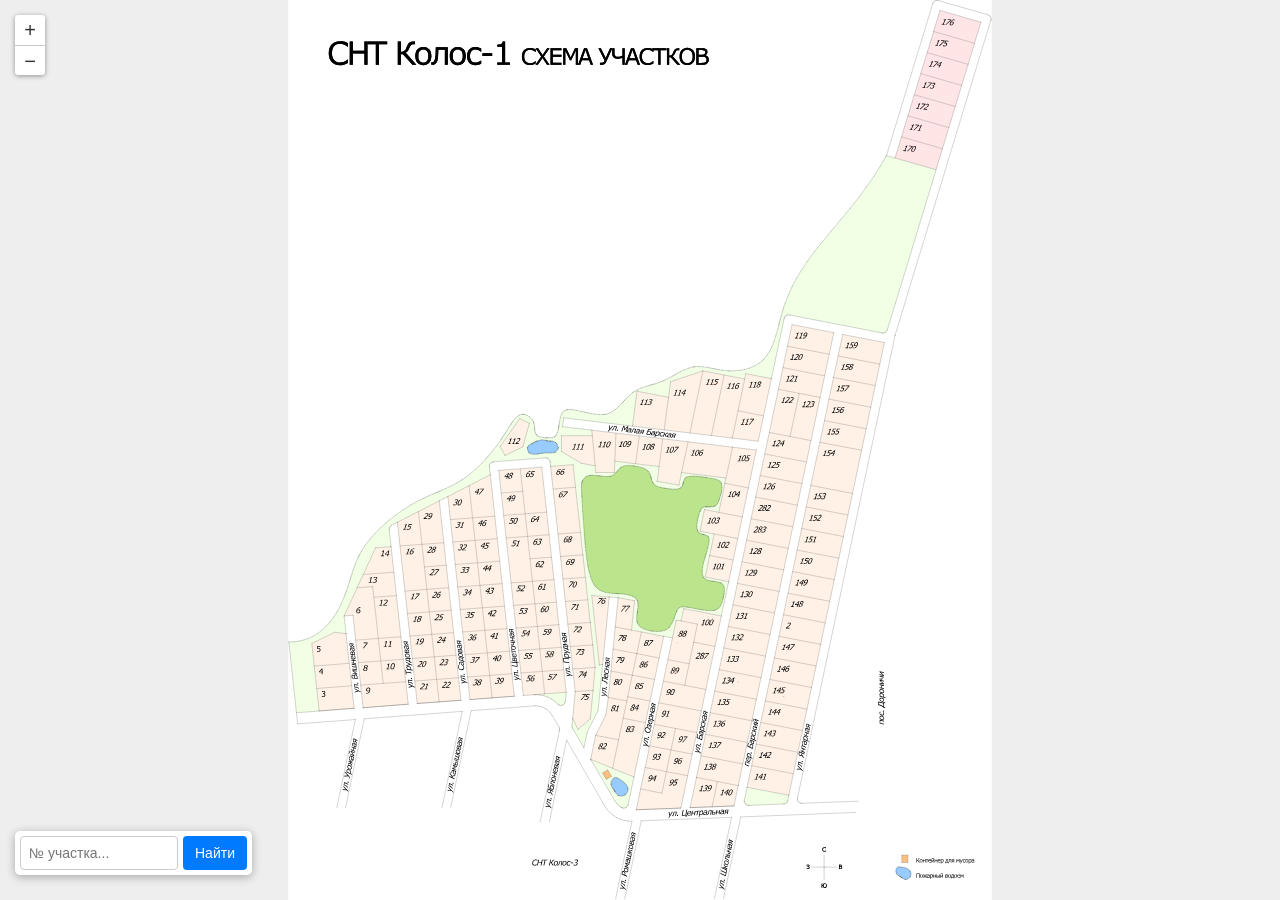
==== static/scheme.html @ 1da2f75f "Векторная схема участков: новые файлы" ====
<!DOCTYPE html>
<html lang="ru">
<head>
  <meta charset="utf-8">
  <meta name="viewport" content="width=device-width, initial-scale=1, maximum-scale=1, user-scalable=no">
  <title>Схема участков</title>
  <link rel="stylesheet" href="css/scheme.css">
</head>
<body>
  <div id="view">
<!--SCHEME:BEGIN-->
<svg id="scheme" xmlns="http://www.w3.org/2000/svg" viewBox="0 0 1200.95996 1536.47998" width="1200.95996" height="1536.47998"><defs><path id="glyph-0-0" d="M 3 -1.109375 L 2.734375 0.21875 L 0.109375 -2.53125 L -6.984375 -2.640625 L -6.71875 -3.890625 L -1.125 -3.78125 L -5.78125 -8.359375 L -5.5 -9.671875 Z M 3 -1.109375"/><path id="glyph-0-1" d="M 1.3125 -6.1875 L 1.046875 -4.96875 L -4.90625 -7.71875 L -5.46875 -5.046875 C -5.082031 -4.867188 -4.734375 -4.703125 -4.421875 -4.546875 C -4.117188 -4.398438 -3.835938 -4.265625 -3.578125 -4.140625 C -3.023438 -3.867188 -2.5625 -3.617188 -2.1875 -3.390625 C -1.820312 -3.171875 -1.523438 -2.984375 -1.296875 -2.828125 C -1.046875 -2.617188 -0.84375 -2.429688 -0.6875 -2.265625 C -0.539062 -2.097656 -0.421875 -1.945312 -0.328125 -1.8125 C -0.0976562 -1.46875 0.03125 -1.160156 0.0625 -0.890625 C 0.101562 -0.617188 0.09375 -0.34375 0.03125 -0.0625 C 0.0078125 0.0078125 -0.015625 0.117188 -0.046875 0.265625 C -0.0859375 0.410156 -0.109375 0.503906 -0.109375 0.546875 L -1.125 0.09375 L -1.109375 0.03125 C -1.109375 0 -1.097656 -0.046875 -1.078125 -0.109375 C -1.066406 -0.179688 -1.054688 -0.238281 -1.046875 -0.28125 C -1.023438 -0.375 -1.015625 -0.488281 -1.015625 -0.625 C -1.023438 -0.757812 -1.050781 -0.878906 -1.09375 -0.984375 C -1.257812 -1.265625 -1.578125 -1.585938 -2.046875 -1.953125 C -2.523438 -2.316406 -3.210938 -2.726562 -4.109375 -3.1875 C -4.398438 -3.332031 -4.785156 -3.519531 -5.265625 -3.75 C -5.753906 -3.976562 -6.203125 -4.1875 -6.609375 -4.375 L -5.5625 -9.375 Z M 1.3125 -6.1875"/><path id="glyph-0-2" d="M -4.09375 -11.421875 C -3.257812 -11.242188 -2.476562 -10.945312 -1.75 -10.53125 C -1.03125 -10.113281 -0.425781 -9.609375 0.0625 -9.015625 C 0.5625 -8.378906 0.914062 -7.679688 1.125 -6.921875 C 1.332031 -6.160156 1.34375 -5.347656 1.15625 -4.484375 C 0.914062 -3.335938 0.414062 -2.507812 -0.34375 -2 C -1.113281 -1.488281 -2.070312 -1.351562 -3.21875 -1.59375 C -4.101562 -1.78125 -4.898438 -2.082031 -5.609375 -2.5 C -6.316406 -2.914062 -6.921875 -3.429688 -7.421875 -4.046875 C -7.898438 -4.648438 -8.238281 -5.335938 -8.4375 -6.109375 C -8.632812 -6.878906 -8.644531 -7.679688 -8.46875 -8.515625 C -8.226562 -9.660156 -7.726562 -10.492188 -6.96875 -11.015625 C -6.21875 -11.535156 -5.257812 -11.671875 -4.09375 -11.421875 Z M -0.78125 -8.15625 C -1.195312 -8.613281 -1.6875 -9.003906 -2.25 -9.328125 C -2.8125 -9.648438 -3.457031 -9.890625 -4.1875 -10.046875 C -5.070312 -10.222656 -5.796875 -10.140625 -6.359375 -9.796875 C -6.929688 -9.453125 -7.300781 -8.878906 -7.46875 -8.078125 C -7.59375 -7.472656 -7.5625 -6.890625 -7.375 -6.328125 C -7.195312 -5.773438 -6.910156 -5.265625 -6.515625 -4.796875 C -6.117188 -4.359375 -5.625 -3.976562 -5.03125 -3.65625 C -4.4375 -3.34375 -3.804688 -3.117188 -3.140625 -2.984375 C -2.253906 -2.796875 -1.523438 -2.875 -0.953125 -3.21875 C -0.390625 -3.5625 -0.0234375 -4.128906 0.140625 -4.921875 C 0.265625 -5.535156 0.238281 -6.117188 0.0625 -6.671875 C -0.113281 -7.222656 -0.394531 -7.71875 -0.78125 -8.15625 Z M -0.78125 -8.15625"/><path id="glyph-0-3" d="M 0.578125 -4.984375 C 0.710938 -4.597656 0.789062 -4.191406 0.8125 -3.765625 C 0.832031 -3.335938 0.789062 -2.898438 0.6875 -2.453125 C 0.582031 -1.941406 0.429688 -1.46875 0.234375 -1.03125 C 0.046875 -0.601562 -0.179688 -0.207031 -0.453125 0.15625 L -1.703125 -0.421875 L -1.6875 -0.5 C -1.351562 -0.707031 -1.0625 -1.023438 -0.8125 -1.453125 C -0.5625 -1.878906 -0.390625 -2.320312 -0.296875 -2.78125 C -0.234375 -3.0625 -0.207031 -3.347656 -0.21875 -3.640625 C -0.226562 -3.941406 -0.265625 -4.1875 -0.328125 -4.375 C -0.429688 -4.613281 -0.5625 -4.800781 -0.71875 -4.9375 C -0.882812 -5.082031 -1.09375 -5.179688 -1.34375 -5.234375 C -1.53125 -5.265625 -1.695312 -5.25 -1.84375 -5.1875 C -1.988281 -5.132812 -2.113281 -5.039062 -2.21875 -4.90625 C -2.300781 -4.757812 -2.375 -4.59375 -2.4375 -4.40625 C -2.507812 -4.21875 -2.566406 -4.007812 -2.609375 -3.78125 L -2.859375 -2.59375 L -3.796875 -3.03125 L -3.625 -3.859375 C -3.582031 -4.035156 -3.539062 -4.285156 -3.5 -4.609375 C -3.457031 -4.941406 -3.457031 -5.207031 -3.5 -5.40625 C -3.539062 -5.6875 -3.644531 -5.90625 -3.8125 -6.0625 C -3.976562 -6.226562 -4.179688 -6.335938 -4.421875 -6.390625 C -4.597656 -6.421875 -4.742188 -6.398438 -4.859375 -6.328125 C -4.984375 -6.265625 -5.097656 -6.171875 -5.203125 -6.046875 C -5.304688 -5.921875 -5.390625 -5.773438 -5.453125 -5.609375 C -5.515625 -5.441406 -5.5625 -5.285156 -5.59375 -5.140625 C -5.6875 -4.679688 -5.71875 -4.21875 -5.6875 -3.75 C -5.664062 -3.289062 -5.578125 -2.851562 -5.421875 -2.4375 L -5.453125 -2.34375 L -6.6875 -2.9375 C -6.726562 -3.269531 -6.738281 -3.6875 -6.71875 -4.1875 C -6.695312 -4.6875 -6.648438 -5.117188 -6.578125 -5.484375 C -6.515625 -5.796875 -6.421875 -6.09375 -6.296875 -6.375 C -6.179688 -6.664062 -6.035156 -6.921875 -5.859375 -7.140625 C -5.679688 -7.359375 -5.46875 -7.519531 -5.21875 -7.625 C -4.976562 -7.738281 -4.707031 -7.765625 -4.40625 -7.703125 C -3.9375 -7.609375 -3.554688 -7.363281 -3.265625 -6.96875 C -2.972656 -6.570312 -2.816406 -6.117188 -2.796875 -5.609375 L -2.75 -5.609375 C -2.59375 -5.929688 -2.375 -6.179688 -2.09375 -6.359375 C -1.8125 -6.535156 -1.5 -6.585938 -1.15625 -6.515625 C -0.71875 -6.421875 -0.351562 -6.234375 -0.0625 -5.953125 C 0.21875 -5.679688 0.429688 -5.359375 0.578125 -4.984375 Z M 0.578125 -4.984375"/><path id="glyph-0-4" d="M -3.09375 -7.125 C -3.21875 -7.175781 -3.316406 -7.210938 -3.390625 -7.234375 C -3.472656 -7.265625 -3.566406 -7.289062 -3.671875 -7.3125 C -4.128906 -7.414062 -4.515625 -7.363281 -4.828125 -7.15625 C -5.148438 -6.957031 -5.367188 -6.582031 -5.484375 -6.03125 C -5.609375 -5.425781 -5.53125 -4.847656 -5.25 -4.296875 C -4.96875 -3.742188 -4.539062 -3.3125 -3.96875 -3 Z M 0.96875 -3.75 C 0.757812 -2.75 0.363281 -2.007812 -0.21875 -1.53125 C -0.8125 -1.0625 -1.5625 -0.921875 -2.46875 -1.109375 C -3.800781 -1.390625 -4.851562 -2.046875 -5.625 -3.078125 C -6.394531 -4.117188 -6.648438 -5.253906 -6.390625 -6.484375 C -6.210938 -7.304688 -5.875 -7.890625 -5.375 -8.234375 C -4.875 -8.585938 -4.253906 -8.6875 -3.515625 -8.53125 C -3.390625 -8.5 -3.191406 -8.4375 -2.921875 -8.34375 C -2.648438 -8.257812 -2.332031 -8.132812 -1.96875 -7.96875 L -3.09375 -2.640625 C -2.976562 -2.585938 -2.859375 -2.539062 -2.734375 -2.5 C -2.617188 -2.46875 -2.507812 -2.441406 -2.40625 -2.421875 C -1.789062 -2.285156 -1.269531 -2.367188 -0.84375 -2.671875 C -0.425781 -2.972656 -0.144531 -3.460938 0 -4.140625 C 0.09375 -4.609375 0.0976562 -5.113281 0.015625 -5.65625 C -0.0546875 -6.207031 -0.179688 -6.679688 -0.359375 -7.078125 L -0.34375 -7.140625 L 0.9375 -6.59375 C 0.957031 -6.351562 0.984375 -6.140625 1.015625 -5.953125 C 1.046875 -5.773438 1.066406 -5.546875 1.078125 -5.265625 C 1.085938 -4.984375 1.085938 -4.734375 1.078125 -4.515625 C 1.066406 -4.304688 1.03125 -4.050781 0.96875 -3.75 Z M 0.96875 -3.75"/><path id="glyph-0-5" d="M -3.3125 -8.75 C -2.601562 -8.59375 -1.953125 -8.335938 -1.359375 -7.984375 C -0.773438 -7.628906 -0.300781 -7.222656 0.0625 -6.765625 C 0.425781 -6.304688 0.6875 -5.800781 0.84375 -5.25 C 1 -4.695312 1.019531 -4.144531 0.90625 -3.59375 C 0.820312 -3.207031 0.703125 -2.859375 0.546875 -2.546875 C 0.390625 -2.242188 0.195312 -1.976562 -0.03125 -1.75 L 2.859375 -0.40625 L 2.609375 0.8125 L -6.796875 -3.546875 L -6.53125 -4.75 L -5.828125 -4.4375 C -6.003906 -4.894531 -6.144531 -5.332031 -6.25 -5.75 C -6.351562 -6.175781 -6.351562 -6.625 -6.25 -7.09375 C -6.101562 -7.800781 -5.769531 -8.296875 -5.25 -8.578125 C -4.738281 -8.859375 -4.09375 -8.914062 -3.3125 -8.75 Z M -3.34375 -7.421875 C -3.851562 -7.523438 -4.269531 -7.492188 -4.59375 -7.328125 C -4.925781 -7.160156 -5.144531 -6.832031 -5.25 -6.34375 C -5.332031 -5.988281 -5.320312 -5.597656 -5.21875 -5.171875 C -5.125 -4.753906 -5 -4.351562 -4.84375 -3.96875 L -0.953125 -2.15625 C -0.742188 -2.414062 -0.578125 -2.664062 -0.453125 -2.90625 C -0.328125 -3.144531 -0.222656 -3.441406 -0.140625 -3.796875 C -0.046875 -4.242188 -0.0664062 -4.664062 -0.203125 -5.0625 C -0.347656 -5.46875 -0.566406 -5.828125 -0.859375 -6.140625 C -1.171875 -6.453125 -1.535156 -6.710938 -1.953125 -6.921875 C -2.367188 -7.140625 -2.832031 -7.304688 -3.34375 -7.421875 Z M -3.34375 -7.421875"/><path id="glyph-0-6" d="M 1.34375 -6.40625 L 1.09375 -5.1875 L -2.015625 -6.640625 L -2.765625 -3.03125 L 0.328125 -1.59375 L 0.078125 -0.359375 L -6.796875 -3.53125 L -6.53125 -4.765625 L -3.703125 -3.453125 L -2.953125 -7.046875 L -5.78125 -8.359375 L -5.515625 -9.609375 Z M 1.34375 -6.40625"/><path id="glyph-0-7" d="M -2.625 -6.453125 C -2.738281 -5.773438 -2.8125 -5.171875 -2.84375 -4.640625 C -2.875 -4.117188 -2.851562 -3.671875 -2.78125 -3.296875 C -2.71875 -2.921875 -2.582031 -2.617188 -2.375 -2.390625 C -2.164062 -2.160156 -1.878906 -2.007812 -1.515625 -1.9375 C -1.203125 -1.875 -0.941406 -1.925781 -0.734375 -2.09375 C -0.535156 -2.269531 -0.390625 -2.582031 -0.296875 -3.03125 C -0.210938 -3.414062 -0.210938 -3.828125 -0.296875 -4.265625 C -0.378906 -4.710938 -0.507812 -5.144531 -0.6875 -5.5625 Z M 0.28125 -5.09375 C 0.3125 -4.96875 0.367188 -4.789062 0.453125 -4.5625 C 0.535156 -4.34375 0.601562 -4.117188 0.65625 -3.890625 C 0.71875 -3.648438 0.753906 -3.382812 0.765625 -3.09375 C 0.773438 -2.8125 0.742188 -2.492188 0.671875 -2.140625 C 0.546875 -1.566406 0.28125 -1.132812 -0.125 -0.84375 C -0.539062 -0.5625 -1.019531 -0.476562 -1.5625 -0.59375 C -2.144531 -0.707031 -2.601562 -0.929688 -2.9375 -1.265625 C -3.269531 -1.609375 -3.503906 -2.054688 -3.640625 -2.609375 C -3.804688 -3.140625 -3.867188 -3.757812 -3.828125 -4.46875 C -3.785156 -5.1875 -3.6875 -5.988281 -3.53125 -6.875 C -3.632812 -6.925781 -3.734375 -6.96875 -3.828125 -7 C -3.921875 -7.03125 -4.007812 -7.054688 -4.09375 -7.078125 C -4.300781 -7.117188 -4.476562 -7.113281 -4.625 -7.0625 C -4.769531 -7.007812 -4.894531 -6.914062 -5 -6.78125 C -5.113281 -6.65625 -5.207031 -6.488281 -5.28125 -6.28125 C -5.351562 -6.082031 -5.414062 -5.867188 -5.46875 -5.640625 C -5.539062 -5.273438 -5.566406 -4.84375 -5.546875 -4.34375 C -5.523438 -3.851562 -5.488281 -3.445312 -5.4375 -3.125 L -5.453125 -3.0625 L -6.609375 -3.546875 C -6.628906 -3.816406 -6.628906 -4.195312 -6.609375 -4.6875 C -6.597656 -5.175781 -6.546875 -5.640625 -6.453125 -6.078125 C -6.265625 -6.972656 -5.984375 -7.613281 -5.609375 -8 C -5.234375 -8.394531 -4.738281 -8.523438 -4.125 -8.390625 C -4.007812 -8.367188 -3.890625 -8.332031 -3.765625 -8.28125 C -3.640625 -8.238281 -3.519531 -8.191406 -3.40625 -8.140625 L 1.265625 -5.984375 L 1 -4.765625 Z M 0.28125 -5.09375"/><path id="glyph-0-8" d="M 1.25 -5.921875 L 0.984375 -4.6875 L -1.765625 -5.953125 L -2.03125 -4.671875 L 0.25 -1.171875 L -0.078125 0.390625 L -2.4375 -3.375 C -2.664062 -2.945312 -2.945312 -2.640625 -3.28125 -2.453125 C -3.613281 -2.273438 -3.976562 -2.226562 -4.375 -2.3125 C -4.875 -2.414062 -5.273438 -2.617188 -5.578125 -2.921875 C -5.878906 -3.222656 -6.109375 -3.601562 -6.265625 -4.0625 C -6.367188 -4.394531 -6.40625 -4.738281 -6.375 -5.09375 C -6.351562 -5.445312 -6.300781 -5.820312 -6.21875 -6.21875 L -5.625 -9.09375 Z M -2.625 -6.359375 L -5 -7.46875 L -5.34375 -5.875 C -5.40625 -5.550781 -5.441406 -5.3125 -5.453125 -5.15625 C -5.460938 -5 -5.4375 -4.8125 -5.375 -4.59375 C -5.332031 -4.363281 -5.203125 -4.15625 -4.984375 -3.96875 C -4.773438 -3.78125 -4.515625 -3.65625 -4.203125 -3.59375 C -4.078125 -3.570312 -3.957031 -3.566406 -3.84375 -3.578125 C -3.738281 -3.597656 -3.640625 -3.640625 -3.546875 -3.703125 C -3.367188 -3.828125 -3.234375 -3.988281 -3.140625 -4.1875 C -3.054688 -4.382812 -2.984375 -4.625 -2.921875 -4.90625 Z M -2.625 -6.359375"/><path id="glyph-0-9" d="M -1.90625 -7.828125 C -2.125 -7.867188 -2.328125 -7.875 -2.515625 -7.84375 C -2.703125 -7.8125 -2.875 -7.738281 -3.03125 -7.625 C -3.226562 -7.4375 -3.375 -7.195312 -3.46875 -6.90625 C -3.5625 -6.625 -3.671875 -6.191406 -3.796875 -5.609375 L -4.171875 -3.84375 L -0.640625 -2.203125 L -0.25 -4.09375 C -0.125 -4.675781 -0.0507812 -5.128906 -0.03125 -5.453125 C -0.0195312 -5.785156 -0.0703125 -6.097656 -0.1875 -6.390625 C -0.320312 -6.785156 -0.535156 -7.097656 -0.828125 -7.328125 C -1.117188 -7.566406 -1.476562 -7.734375 -1.90625 -7.828125 Z M -1.84375 -9.234375 C -1.21875 -9.097656 -0.6875 -8.84375 -0.25 -8.46875 C 0.1875 -8.09375 0.507812 -7.648438 0.71875 -7.140625 C 0.914062 -6.660156 1.019531 -6.1875 1.03125 -5.71875 C 1.050781 -5.257812 0.992188 -4.703125 0.859375 -4.046875 L 0.09375 -0.453125 L -9.0625 -4.703125 L -7.703125 -11.140625 L -6.65625 -10.671875 L -7.75 -5.515625 L -5.171875 -4.328125 L -4.71875 -6.46875 C -4.582031 -7.113281 -4.429688 -7.617188 -4.265625 -7.984375 C -4.109375 -8.359375 -3.851562 -8.679688 -3.5 -8.953125 C -3.269531 -9.109375 -3.015625 -9.210938 -2.734375 -9.265625 C -2.460938 -9.316406 -2.164062 -9.304688 -1.84375 -9.234375 Z M -1.84375 -9.234375"/><path id="glyph-0-10" d="M 0.90625 -3.453125 C 0.8125 -3.003906 0.671875 -2.613281 0.484375 -2.28125 C 0.296875 -1.957031 0.0625 -1.6875 -0.21875 -1.46875 C -0.5 -1.257812 -0.820312 -1.117188 -1.1875 -1.046875 C -1.550781 -0.984375 -1.960938 -1 -2.421875 -1.09375 C -3.097656 -1.238281 -3.707031 -1.476562 -4.25 -1.8125 C -4.800781 -2.144531 -5.257812 -2.554688 -5.625 -3.046875 C -5.96875 -3.515625 -6.207031 -4.046875 -6.34375 -4.640625 C -6.476562 -5.242188 -6.476562 -5.867188 -6.34375 -6.515625 C -6.257812 -6.929688 -6.117188 -7.3125 -5.921875 -7.65625 C -5.722656 -8.007812 -5.515625 -8.3125 -5.296875 -8.5625 L -4.03125 -8.015625 L -4.046875 -7.9375 C -4.148438 -7.882812 -4.265625 -7.800781 -4.390625 -7.6875 C -4.523438 -7.582031 -4.65625 -7.453125 -4.78125 -7.296875 C -4.90625 -7.140625 -5.019531 -6.957031 -5.125 -6.75 C -5.238281 -6.550781 -5.328125 -6.3125 -5.390625 -6.03125 C -5.566406 -5.195312 -5.359375 -4.441406 -4.765625 -3.765625 C -4.171875 -3.085938 -3.363281 -2.640625 -2.34375 -2.421875 C -1.738281 -2.296875 -1.238281 -2.351562 -0.84375 -2.59375 C -0.445312 -2.832031 -0.191406 -3.242188 -0.078125 -3.828125 C -0.015625 -4.097656 0.00390625 -4.378906 -0.015625 -4.671875 C -0.0351562 -4.960938 -0.0664062 -5.207031 -0.109375 -5.40625 C -0.171875 -5.632812 -0.238281 -5.851562 -0.3125 -6.0625 C -0.394531 -6.28125 -0.453125 -6.429688 -0.484375 -6.515625 L -0.46875 -6.578125 L 0.796875 -6.046875 C 0.878906 -5.640625 0.941406 -5.210938 0.984375 -4.765625 C 1.023438 -4.328125 1 -3.890625 0.90625 -3.453125 Z M 0.90625 -3.453125"/><path id="glyph-0-11" d="M 1.484375 -7 L 1.171875 -5.515625 L -2.671875 -3.8125 L -2.828125 -3.109375 L 0.34375 -1.640625 L 0.09375 -0.40625 L -6.78125 -3.59375 L -6.515625 -4.8125 L -3.53125 -3.4375 C -3.457031 -3.78125 -3.457031 -4.101562 -3.53125 -4.40625 C -3.601562 -4.707031 -3.796875 -5.039062 -4.109375 -5.40625 C -4.210938 -5.519531 -4.320312 -5.632812 -4.4375 -5.75 C -4.550781 -5.863281 -4.65625 -5.972656 -4.75 -6.078125 C -5.125 -6.460938 -5.398438 -6.867188 -5.578125 -7.296875 C -5.765625 -7.722656 -5.78125 -8.304688 -5.625 -9.046875 L -5.515625 -9.609375 L -4.546875 -9.171875 L -4.65625 -8.671875 C -4.726562 -8.328125 -4.707031 -8.019531 -4.59375 -7.75 C -4.476562 -7.476562 -4.269531 -7.191406 -3.96875 -6.890625 C -3.625 -6.535156 -3.367188 -6.203125 -3.203125 -5.890625 C -3.035156 -5.585938 -2.925781 -5.289062 -2.875 -5 Z M 1.484375 -7"/><path id="glyph-0-12" d="M 1.53125 -7.234375 L 1.25 -5.9375 L -2.421875 -7.640625 L -2.84375 -5.65625 L 0.234375 -1.078125 L -0.109375 0.546875 L -3.328125 -4.34375 C -3.671875 -3.875 -4.046875 -3.550781 -4.453125 -3.375 C -4.867188 -3.207031 -5.3125 -3.175781 -5.78125 -3.28125 C -6.425781 -3.414062 -6.957031 -3.679688 -7.375 -4.078125 C -7.800781 -4.484375 -8.101562 -4.960938 -8.28125 -5.515625 C -8.425781 -5.898438 -8.492188 -6.3125 -8.484375 -6.75 C -8.484375 -7.195312 -8.429688 -7.671875 -8.328125 -8.171875 L -7.625 -11.484375 Z M -3.375 -8.09375 L -6.90625 -9.734375 L -7.34375 -7.703125 C -7.414062 -7.328125 -7.453125 -7.019531 -7.453125 -6.78125 C -7.453125 -6.539062 -7.410156 -6.296875 -7.328125 -6.046875 C -7.191406 -5.679688 -6.957031 -5.378906 -6.625 -5.140625 C -6.289062 -4.898438 -5.929688 -4.738281 -5.546875 -4.65625 C -5.085938 -4.5625 -4.707031 -4.628906 -4.40625 -4.859375 C -4.113281 -5.097656 -3.898438 -5.539062 -3.765625 -6.1875 Z M -3.375 -8.09375"/><path id="glyph-0-13" d="M -4.75 -8.421875 L -5.296875 -5.8125 L 0.640625 -3.078125 L 0.390625 -1.84375 L -5.5625 -4.578125 L -6.109375 -1.984375 L -7.03125 -2.421875 L -5.671875 -8.859375 Z M -4.75 -8.421875"/><path id="glyph-0-14" d="M 1.34375 -6.40625 L 1.09375 -5.1875 L -4.84375 -7.953125 L -5.609375 -4.34375 L 0.328125 -1.59375 L 0.078125 -0.359375 L -6.796875 -3.53125 L -5.515625 -9.609375 Z M 1.34375 -6.40625"/><path id="glyph-0-15" d="M 1.359375 -6.453125 L 1.109375 -5.25 L -4.046875 -7.640625 L 0.3125 -1.46875 L 0.078125 -0.359375 L -6.796875 -3.53125 L -6.53125 -4.75 L -1.484375 -2.421875 L -5.75 -8.46875 L -5.5 -9.640625 Z M 1.359375 -6.453125"/><path id="glyph-0-16" d="M 1.359375 -6.453125 L 1.109375 -5.25 L -4.046875 -7.640625 L 0.3125 -1.46875 L 0.078125 -0.359375 L -6.796875 -3.53125 L -6.53125 -4.75 L -1.484375 -2.421875 L -5.75 -8.46875 L -5.5 -9.640625 Z M -8.4375 -9.84375 C -7.820312 -9.5625 -7.382812 -9.15625 -7.125 -8.625 C -6.875 -8.101562 -6.820312 -7.488281 -6.96875 -6.78125 C -7.101562 -6.132812 -7.34375 -5.679688 -7.6875 -5.421875 C -8.039062 -5.160156 -8.453125 -5.082031 -8.921875 -5.1875 C -9.015625 -5.195312 -9.09375 -5.210938 -9.15625 -5.234375 C -9.226562 -5.253906 -9.304688 -5.28125 -9.390625 -5.3125 L -9.15625 -6.40625 C -9.101562 -6.375 -9.035156 -6.34375 -8.953125 -6.3125 C -8.878906 -6.289062 -8.804688 -6.273438 -8.734375 -6.265625 C -8.429688 -6.203125 -8.191406 -6.234375 -8.015625 -6.359375 C -7.835938 -6.484375 -7.71875 -6.707031 -7.65625 -7.03125 C -7.570312 -7.40625 -7.613281 -7.734375 -7.78125 -8.015625 C -7.945312 -8.296875 -8.242188 -8.535156 -8.671875 -8.734375 Z M -8.4375 -9.84375"/><path id="glyph-0-17" d="M -7.625 -11.546875 L -0.6875 -4.328125 C -0.394531 -4.023438 -0.164062 -3.722656 0 -3.421875 C 0.15625 -3.128906 0.257812 -2.84375 0.3125 -2.5625 C 0.375 -2.300781 0.394531 -2.054688 0.375 -1.828125 C 0.363281 -1.609375 0.335938 -1.394531 0.296875 -1.1875 C 0.265625 -1.03125 0.210938 -0.832031 0.140625 -0.59375 C 0.078125 -0.351562 0.0351562 -0.195312 0.015625 -0.125 L -1.09375 -0.640625 L -1.0625 -0.734375 C -1.039062 -0.796875 -1.003906 -0.898438 -0.953125 -1.046875 C -0.898438 -1.191406 -0.851562 -1.359375 -0.8125 -1.546875 C -0.800781 -1.628906 -0.785156 -1.742188 -0.765625 -1.890625 C -0.742188 -2.035156 -0.742188 -2.179688 -0.765625 -2.328125 C -0.785156 -2.484375 -0.835938 -2.648438 -0.921875 -2.828125 C -1.015625 -3.015625 -1.15625 -3.210938 -1.34375 -3.421875 L -1.828125 -3.921875 L -9.328125 -3.4375 L -9.046875 -4.796875 L -3.03125 -5.140625 L -7.90625 -10.171875 Z M -7.625 -11.546875"/><path id="glyph-0-18" d="M -3.078125 -8.4375 C -2.441406 -8.300781 -1.84375 -8.070312 -1.28125 -7.75 C -0.726562 -7.425781 -0.273438 -7.039062 0.078125 -6.59375 C 0.460938 -6.125 0.726562 -5.613281 0.875 -5.0625 C 1.03125 -4.507812 1.039062 -3.90625 0.90625 -3.25 C 0.71875 -2.394531 0.332031 -1.78125 -0.25 -1.40625 C -0.84375 -1.03125 -1.566406 -0.929688 -2.421875 -1.109375 C -3.078125 -1.253906 -3.675781 -1.484375 -4.21875 -1.796875 C -4.769531 -2.109375 -5.238281 -2.503906 -5.625 -2.984375 C -5.976562 -3.441406 -6.234375 -3.953125 -6.390625 -4.515625 C -6.546875 -5.085938 -6.554688 -5.679688 -6.421875 -6.296875 C -6.242188 -7.140625 -5.863281 -7.753906 -5.28125 -8.140625 C -4.707031 -8.523438 -3.972656 -8.625 -3.078125 -8.4375 Z M -0.78125 -5.890625 C -1.082031 -6.191406 -1.441406 -6.453125 -1.859375 -6.671875 C -2.285156 -6.890625 -2.753906 -7.054688 -3.265625 -7.171875 C -3.859375 -7.296875 -4.34375 -7.242188 -4.71875 -7.015625 C -5.09375 -6.785156 -5.335938 -6.410156 -5.453125 -5.890625 C -5.535156 -5.460938 -5.515625 -5.0625 -5.390625 -4.6875 C -5.265625 -4.320312 -5.050781 -3.976562 -4.75 -3.65625 C -4.445312 -3.363281 -4.078125 -3.101562 -3.640625 -2.875 C -3.210938 -2.65625 -2.753906 -2.492188 -2.265625 -2.390625 C -1.679688 -2.265625 -1.195312 -2.3125 -0.8125 -2.53125 C -0.425781 -2.757812 -0.179688 -3.140625 -0.078125 -3.671875 C 0.015625 -4.078125 0 -4.46875 -0.125 -4.84375 C -0.257812 -5.226562 -0.476562 -5.578125 -0.78125 -5.890625 Z M -0.78125 -5.890625"/><path id="glyph-0-19" d="M 2.03125 -9.65625 L 1.75 -8.28125 L -1.9375 -7.1875 L -2.0625 -6.609375 L 1.078125 -5.140625 L 0.828125 -3.921875 L -2.328125 -5.390625 L -2.4375 -4.84375 L 0.21875 -1.0625 L -0.09375 0.40625 L -3.171875 -4.015625 C -3.304688 -3.890625 -3.476562 -3.789062 -3.6875 -3.71875 C -3.90625 -3.65625 -4.222656 -3.644531 -4.640625 -3.6875 C -4.835938 -3.695312 -4.992188 -3.703125 -5.109375 -3.703125 C -5.222656 -3.703125 -5.335938 -3.675781 -5.453125 -3.625 C -5.535156 -3.570312 -5.613281 -3.484375 -5.6875 -3.359375 C -5.757812 -3.242188 -5.816406 -3.09375 -5.859375 -2.90625 L -5.921875 -2.546875 L -6.90625 -3 L -6.8125 -3.40625 C -6.695312 -3.945312 -6.503906 -4.332031 -6.234375 -4.5625 C -5.972656 -4.789062 -5.566406 -4.882812 -5.015625 -4.84375 C -4.898438 -4.832031 -4.769531 -4.820312 -4.625 -4.8125 C -4.488281 -4.8125 -4.359375 -4.8125 -4.234375 -4.8125 C -3.898438 -4.800781 -3.640625 -4.875 -3.453125 -5.03125 C -3.265625 -5.1875 -3.125 -5.414062 -3.03125 -5.71875 L -6.03125 -7.109375 L -5.78125 -8.3125 L -2.78125 -6.921875 C -2.75 -7.210938 -2.78125 -7.5 -2.875 -7.78125 C -2.96875 -8.0625 -3.15625 -8.34375 -3.4375 -8.625 C -3.53125 -8.707031 -3.644531 -8.8125 -3.78125 -8.9375 C -3.914062 -9.070312 -4.019531 -9.179688 -4.09375 -9.265625 C -4.34375 -9.484375 -4.539062 -9.703125 -4.6875 -9.921875 C -4.832031 -10.140625 -4.941406 -10.351562 -5.015625 -10.5625 C -5.078125 -10.78125 -5.101562 -11 -5.09375 -11.21875 C -5.09375 -11.445312 -5.066406 -11.6875 -5.015625 -11.9375 L -4.921875 -12.40625 L -3.921875 -11.9375 L -4 -11.578125 C -4.0625 -11.273438 -4.03125 -11.003906 -3.90625 -10.765625 C -3.789062 -10.523438 -3.582031 -10.273438 -3.28125 -10.015625 C -2.945312 -9.710938 -2.695312 -9.414062 -2.53125 -9.125 C -2.363281 -8.84375 -2.253906 -8.578125 -2.203125 -8.328125 Z M 2.03125 -9.65625"/><path id="glyph-0-20" d="M 1.75 -8.296875 L 1.421875 -6.75 L -3.59375 -4.671875 L -3.796875 -3.71875 L 0.375 -1.78125 L 0.109375 -0.484375 L -9.046875 -4.734375 L -8.78125 -6.015625 L -4.671875 -4.140625 C -4.640625 -4.328125 -4.617188 -4.53125 -4.609375 -4.75 C -4.609375 -4.96875 -4.632812 -5.179688 -4.6875 -5.390625 C -4.75 -5.617188 -4.847656 -5.851562 -4.984375 -6.09375 C -5.128906 -6.34375 -5.320312 -6.585938 -5.5625 -6.828125 C -5.664062 -6.953125 -5.789062 -7.085938 -5.9375 -7.234375 C -6.09375 -7.390625 -6.25 -7.539062 -6.40625 -7.6875 C -7.050781 -8.332031 -7.460938 -8.90625 -7.640625 -9.40625 C -7.816406 -9.914062 -7.828125 -10.554688 -7.671875 -11.328125 L -7.546875 -11.890625 L -6.484375 -11.390625 L -6.609375 -10.8125 C -6.660156 -10.5625 -6.664062 -10.332031 -6.625 -10.125 C -6.59375 -9.914062 -6.523438 -9.710938 -6.421875 -9.515625 C -6.296875 -9.328125 -6.132812 -9.140625 -5.9375 -8.953125 C -5.75 -8.773438 -5.570312 -8.601562 -5.40625 -8.4375 C -4.90625 -7.925781 -4.550781 -7.488281 -4.34375 -7.125 C -4.144531 -6.769531 -4 -6.378906 -3.90625 -5.953125 Z M 1.75 -8.296875"/><path id="glyph-0-21" d="M 1.515625 -7.203125 L 1.265625 -6 L -4.0625 -8.46875 L -0.984375 -5.125 L -1.1875 -4.234375 L -5.234375 -4.078125 L 0.3125 -1.5 L 0.078125 -0.359375 L -6.796875 -3.53125 L -6.484375 -5.015625 L -2.21875 -5.203125 L -5.671875 -8.875 L -5.34375 -10.390625 Z M 1.515625 -7.203125"/><path id="glyph-0-22" d="M -1.375 -5.921875 C -1.53125 -5.953125 -1.671875 -5.957031 -1.796875 -5.9375 C -1.929688 -5.914062 -2.050781 -5.851562 -2.15625 -5.75 C -2.300781 -5.601562 -2.40625 -5.421875 -2.46875 -5.203125 C -2.539062 -4.992188 -2.625 -4.664062 -2.71875 -4.21875 L -2.953125 -3.125 L -0.546875 -1.96875 L -0.296875 -3.1875 C -0.203125 -3.613281 -0.148438 -3.953125 -0.140625 -4.203125 C -0.128906 -4.460938 -0.148438 -4.695312 -0.203125 -4.90625 C -0.285156 -5.175781 -0.429688 -5.394531 -0.640625 -5.5625 C -0.847656 -5.738281 -1.09375 -5.859375 -1.375 -5.921875 Z M -1.296875 -7.25 C -0.859375 -7.15625 -0.472656 -6.957031 -0.140625 -6.65625 C 0.179688 -6.363281 0.425781 -6.023438 0.59375 -5.640625 C 0.71875 -5.285156 0.789062 -4.921875 0.8125 -4.546875 C 0.832031 -4.179688 0.789062 -3.742188 0.6875 -3.234375 L 0.078125 -0.359375 L -6.796875 -3.53125 L -6.53125 -4.765625 L -3.84375 -3.515625 L -3.515625 -5.03125 C -3.398438 -5.582031 -3.285156 -6 -3.171875 -6.28125 C -3.054688 -6.5625 -2.859375 -6.800781 -2.578125 -7 C -2.398438 -7.144531 -2.203125 -7.234375 -1.984375 -7.265625 C -1.765625 -7.296875 -1.535156 -7.289062 -1.296875 -7.25 Z M 1.796875 -8.5 L 1.53125 -7.265625 L -5.328125 -10.4375 L -5.078125 -11.6875 Z M 1.796875 -8.5"/><path id="glyph-0-23" d="M 2.015625 -9.578125 L 0.078125 -0.359375 L -6.796875 -3.53125 L -6.53125 -4.765625 L -0.59375 -2 L 0 -4.78125 L -5.953125 -7.546875 L -5.6875 -8.765625 L 0.25 -6 L 0.84375 -8.765625 L -5.109375 -11.53125 L -4.84375 -12.75 Z M 2.015625 -9.578125"/><path id="glyph-0-24" d="M -1.03125 -7.453125 C -0.625 -7.359375 -0.273438 -7.160156 0.015625 -6.859375 C 0.304688 -6.566406 0.523438 -6.234375 0.671875 -5.859375 C 0.804688 -5.492188 0.875 -5.128906 0.875 -4.765625 C 0.882812 -4.398438 0.835938 -3.960938 0.734375 -3.453125 L 0.078125 -0.359375 L -6.796875 -3.53125 L -6.21875 -6.25 C -6.101562 -6.800781 -6 -7.203125 -5.90625 -7.453125 C -5.8125 -7.703125 -5.671875 -7.925781 -5.484375 -8.125 C -5.328125 -8.289062 -5.148438 -8.398438 -4.953125 -8.453125 C -4.753906 -8.515625 -4.546875 -8.519531 -4.328125 -8.46875 C -3.890625 -8.375 -3.53125 -8.160156 -3.25 -7.828125 C -2.976562 -7.503906 -2.796875 -7.097656 -2.703125 -6.609375 L -2.671875 -6.59375 C -2.503906 -6.90625 -2.285156 -7.144531 -2.015625 -7.3125 C -1.742188 -7.476562 -1.414062 -7.523438 -1.03125 -7.453125 Z M -4.359375 -7.125 C -4.472656 -7.144531 -4.578125 -7.140625 -4.671875 -7.109375 C -4.765625 -7.085938 -4.851562 -7.035156 -4.9375 -6.953125 C -5.0625 -6.804688 -5.148438 -6.628906 -5.203125 -6.421875 C -5.253906 -6.210938 -5.320312 -5.925781 -5.40625 -5.5625 L -5.65625 -4.359375 L -3.703125 -3.4375 L -3.375 -4.96875 C -3.300781 -5.320312 -3.257812 -5.570312 -3.25 -5.71875 C -3.25 -5.863281 -3.28125 -6.046875 -3.34375 -6.265625 C -3.425781 -6.503906 -3.554688 -6.691406 -3.734375 -6.828125 C -3.910156 -6.972656 -4.117188 -7.070312 -4.359375 -7.125 Z M -1.28125 -6.171875 C -1.425781 -6.203125 -1.566406 -6.195312 -1.703125 -6.15625 C -1.847656 -6.113281 -1.984375 -6.019531 -2.109375 -5.875 C -2.210938 -5.75 -2.289062 -5.582031 -2.34375 -5.375 C -2.394531 -5.164062 -2.453125 -4.910156 -2.515625 -4.609375 L -2.84375 -3.046875 L -0.546875 -1.96875 L -0.28125 -3.203125 C -0.1875 -3.660156 -0.125 -4.039062 -0.09375 -4.34375 C -0.0703125 -4.644531 -0.0859375 -4.898438 -0.140625 -5.109375 C -0.234375 -5.421875 -0.367188 -5.660156 -0.546875 -5.828125 C -0.734375 -5.992188 -0.976562 -6.109375 -1.28125 -6.171875 Z M -1.28125 -6.171875"/><path id="glyph-0-25" d="M -3.09375 -8.046875 C -2.84375 -7.578125 -2.6875 -7.082031 -2.625 -6.5625 C -2.570312 -6.039062 -2.617188 -5.429688 -2.765625 -4.734375 L -3.0625 -3.34375 L 0.375 -1.75 L 0.09375 -0.453125 L -9.0625 -4.703125 L -8.53125 -7.25 C -8.40625 -7.820312 -8.25 -8.289062 -8.0625 -8.65625 C -7.875 -9.03125 -7.65625 -9.316406 -7.40625 -9.515625 C -7.164062 -9.734375 -6.894531 -9.878906 -6.59375 -9.953125 C -6.289062 -10.023438 -5.941406 -10.019531 -5.546875 -9.9375 C -5.023438 -9.820312 -4.550781 -9.597656 -4.125 -9.265625 C -3.695312 -8.941406 -3.351562 -8.535156 -3.09375 -8.046875 Z M -5.609375 -8.515625 C -5.828125 -8.554688 -6.039062 -8.5625 -6.25 -8.53125 C -6.457031 -8.5 -6.628906 -8.421875 -6.765625 -8.296875 C -6.953125 -8.128906 -7.101562 -7.925781 -7.21875 -7.6875 C -7.34375 -7.457031 -7.453125 -7.140625 -7.546875 -6.734375 L -7.796875 -5.546875 L -4.046875 -3.796875 L -3.796875 -4.953125 C -3.691406 -5.460938 -3.648438 -5.898438 -3.671875 -6.265625 C -3.703125 -6.640625 -3.796875 -6.96875 -3.953125 -7.25 C -4.128906 -7.601562 -4.351562 -7.878906 -4.625 -8.078125 C -4.90625 -8.285156 -5.234375 -8.429688 -5.609375 -8.515625 Z M -5.609375 -8.515625"/><path id="glyph-0-26" d="M 2.4375 -11.53125 L 0.09375 -0.453125 L -9.0625 -4.703125 L -8.796875 -5.984375 L -0.65625 -2.234375 L 0.109375 -5.828125 L -8.03125 -9.578125 L -7.75 -10.890625 L 0.375 -7.109375 L 1.125 -10.703125 L -7 -14.46875 L -6.71875 -15.78125 Z M 2.4375 -11.53125"/><path id="glyph-0-27" d="M -1.359375 -5.984375 C -1.515625 -6.015625 -1.65625 -6.019531 -1.78125 -6 C -1.914062 -5.976562 -2.035156 -5.914062 -2.140625 -5.8125 C -2.285156 -5.664062 -2.390625 -5.488281 -2.453125 -5.28125 C -2.523438 -5.070312 -2.609375 -4.742188 -2.703125 -4.296875 L -2.953125 -3.125 L -0.546875 -1.96875 L -0.28125 -3.25 C -0.1875 -3.6875 -0.132812 -4.03125 -0.125 -4.28125 C -0.113281 -4.53125 -0.132812 -4.757812 -0.1875 -4.96875 C -0.269531 -5.238281 -0.414062 -5.457031 -0.625 -5.625 C -0.832031 -5.800781 -1.078125 -5.921875 -1.359375 -5.984375 Z M -1.28125 -7.3125 C -0.84375 -7.21875 -0.457031 -7.019531 -0.125 -6.71875 C 0.195312 -6.414062 0.4375 -6.078125 0.59375 -5.703125 C 0.726562 -5.347656 0.804688 -4.984375 0.828125 -4.609375 C 0.847656 -4.242188 0.804688 -3.804688 0.703125 -3.296875 L 0.078125 -0.359375 L -6.796875 -3.53125 L -6.53125 -4.765625 L -3.84375 -3.515625 L -3.5 -5.109375 C -3.394531 -5.648438 -3.28125 -6.0625 -3.15625 -6.34375 C -3.039062 -6.625 -2.847656 -6.863281 -2.578125 -7.0625 C -2.390625 -7.207031 -2.1875 -7.296875 -1.96875 -7.328125 C -1.75 -7.359375 -1.519531 -7.351562 -1.28125 -7.3125 Z M -1.28125 -7.3125"/><path id="glyph-0-28" d="M -4.90625 -8.140625 C -4.644531 -8.335938 -4.34375 -8.46875 -4 -8.53125 C -3.664062 -8.601562 -3.289062 -8.59375 -2.875 -8.5 C -2.1875 -8.351562 -1.578125 -8.109375 -1.046875 -7.765625 C -0.515625 -7.421875 -0.0820312 -7.015625 0.25 -6.546875 C 0.582031 -6.054688 0.804688 -5.546875 0.921875 -5.015625 C 1.046875 -4.492188 1.046875 -3.945312 0.921875 -3.375 C 0.742188 -2.519531 0.34375 -1.90625 -0.28125 -1.53125 C -0.914062 -1.164062 -1.742188 -1.085938 -2.765625 -1.296875 C -3.222656 -1.398438 -3.695312 -1.546875 -4.1875 -1.734375 C -4.6875 -1.929688 -5.210938 -2.191406 -5.765625 -2.515625 C -6.285156 -2.804688 -6.765625 -3.144531 -7.203125 -3.53125 C -7.640625 -3.914062 -7.972656 -4.320312 -8.203125 -4.75 C -8.429688 -5.195312 -8.582031 -5.726562 -8.65625 -6.34375 C -8.738281 -6.957031 -8.722656 -7.710938 -8.609375 -8.609375 C -8.566406 -8.953125 -8.523438 -9.273438 -8.484375 -9.578125 C -8.441406 -9.878906 -8.410156 -10.148438 -8.390625 -10.390625 L -7.359375 -9.953125 C -7.410156 -9.679688 -7.453125 -9.390625 -7.484375 -9.078125 C -7.523438 -8.773438 -7.5625 -8.492188 -7.59375 -8.234375 C -7.644531 -7.796875 -7.660156 -7.304688 -7.640625 -6.765625 C -7.617188 -6.222656 -7.503906 -5.757812 -7.296875 -5.375 C -7.160156 -5.101562 -6.953125 -4.820312 -6.671875 -4.53125 C -6.390625 -4.25 -6.039062 -4 -5.625 -3.78125 C -5.78125 -4.195312 -5.890625 -4.640625 -5.953125 -5.109375 C -6.015625 -5.585938 -6 -6.046875 -5.90625 -6.484375 C -5.832031 -6.847656 -5.710938 -7.171875 -5.546875 -7.453125 C -5.378906 -7.734375 -5.164062 -7.960938 -4.90625 -8.140625 Z M -2.84375 -7.15625 C -3.414062 -7.28125 -3.878906 -7.222656 -4.234375 -6.984375 C -4.597656 -6.742188 -4.835938 -6.351562 -4.953125 -5.8125 C -5.035156 -5.414062 -5.054688 -5 -5.015625 -4.5625 C -4.972656 -4.132812 -4.890625 -3.738281 -4.765625 -3.375 C -4.472656 -3.21875 -4.109375 -3.054688 -3.671875 -2.890625 C -3.242188 -2.722656 -2.890625 -2.613281 -2.609375 -2.5625 C -2.171875 -2.46875 -1.796875 -2.4375 -1.484375 -2.46875 C -1.179688 -2.507812 -0.929688 -2.597656 -0.734375 -2.734375 C -0.535156 -2.859375 -0.378906 -3.015625 -0.265625 -3.203125 C -0.160156 -3.398438 -0.0859375 -3.609375 -0.046875 -3.828125 C 0.117188 -4.597656 -0.0703125 -5.296875 -0.625 -5.921875 C -1.1875 -6.554688 -1.925781 -6.96875 -2.84375 -7.15625 Z M -2.84375 -7.15625"/><path id="glyph-1-0" d="M 0.5 -2.359375 L 0.171875 -0.796875 L -1.578125 -1.609375 L -1.25 -3.171875 Z M 0.5 -2.359375"/><path id="glyph-2-0" d="M 2.515625 -1.984375 L 2.671875 -0.640625 L -0.6875 -2.421875 L -7.453125 -0.359375 L -7.59375 -1.609375 L -2.25 -3.25 L -8.078125 -6.15625 L -8.234375 -7.5 Z M 2.515625 -1.984375"/><path id="glyph-2-1" d="M -0.6875 -6.296875 L -0.546875 -5.046875 L -7.0625 -5.828125 L -6.765625 -3.109375 C -6.347656 -3.054688 -5.96875 -3.003906 -5.625 -2.953125 C -5.289062 -2.910156 -4.976562 -2.867188 -4.6875 -2.828125 C -4.082031 -2.734375 -3.566406 -2.640625 -3.140625 -2.546875 C -2.710938 -2.453125 -2.367188 -2.359375 -2.109375 -2.265625 C -1.804688 -2.148438 -1.554688 -2.035156 -1.359375 -1.921875 C -1.171875 -1.816406 -1.007812 -1.710938 -0.875 -1.609375 C -0.550781 -1.367188 -0.328125 -1.125 -0.203125 -0.875 C -0.0859375 -0.625 -0.015625 -0.351562 0.015625 -0.0625 C 0.015625 0.0078125 0.0195312 0.117188 0.03125 0.265625 C 0.0390625 0.421875 0.0507812 0.519531 0.0625 0.5625 L -1.046875 0.421875 L -1.046875 0.359375 C -1.054688 0.328125 -1.0625 0.273438 -1.0625 0.203125 C -1.070312 0.140625 -1.078125 0.0859375 -1.078125 0.046875 C -1.085938 -0.046875 -1.117188 -0.15625 -1.171875 -0.28125 C -1.222656 -0.40625 -1.285156 -0.507812 -1.359375 -0.59375 C -1.597656 -0.820312 -2 -1.03125 -2.5625 -1.21875 C -3.125 -1.414062 -3.898438 -1.59375 -4.890625 -1.75 C -5.222656 -1.789062 -5.648438 -1.84375 -6.171875 -1.90625 C -6.703125 -1.976562 -7.191406 -2.046875 -7.640625 -2.109375 L -8.203125 -7.1875 Z M -0.6875 -6.296875"/><path id="glyph-2-2" d="M -0.359375 -4.859375 C -0.222656 -3.617188 -0.429688 -2.613281 -0.984375 -1.84375 C -1.546875 -1.070312 -2.421875 -0.625 -3.609375 -0.5 C -4.503906 -0.394531 -5.359375 -0.4375 -6.171875 -0.625 C -6.984375 -0.8125 -7.710938 -1.128906 -8.359375 -1.578125 C -8.984375 -2.015625 -9.503906 -2.582031 -9.921875 -3.28125 C -10.335938 -3.976562 -10.59375 -4.78125 -10.6875 -5.6875 C -10.75 -6.257812 -10.738281 -6.804688 -10.65625 -7.328125 C -10.570312 -7.847656 -10.414062 -8.382812 -10.1875 -8.9375 L -8.671875 -8.796875 L -8.65625 -8.703125 C -8.789062 -8.535156 -8.910156 -8.375 -9.015625 -8.21875 C -9.128906 -8.0625 -9.242188 -7.828125 -9.359375 -7.515625 C -9.460938 -7.265625 -9.535156 -6.960938 -9.578125 -6.609375 C -9.628906 -6.265625 -9.632812 -5.898438 -9.59375 -5.515625 C -9.53125 -4.890625 -9.34375 -4.332031 -9.03125 -3.84375 C -8.71875 -3.351562 -8.304688 -2.953125 -7.796875 -2.640625 C -7.304688 -2.316406 -6.734375 -2.082031 -6.078125 -1.9375 C -5.421875 -1.800781 -4.734375 -1.773438 -4.015625 -1.859375 C -3.109375 -1.953125 -2.429688 -2.257812 -1.984375 -2.78125 C -1.535156 -3.3125 -1.359375 -4.019531 -1.453125 -4.90625 C -1.492188 -5.320312 -1.582031 -5.707031 -1.71875 -6.0625 C -1.851562 -6.425781 -2.003906 -6.753906 -2.171875 -7.046875 C -2.335938 -7.316406 -2.507812 -7.554688 -2.6875 -7.765625 C -2.863281 -7.984375 -3.023438 -8.164062 -3.171875 -8.3125 L -3.171875 -8.40625 L -1.640625 -8.265625 C -1.359375 -7.828125 -1.09375 -7.316406 -0.84375 -6.734375 C -0.59375 -6.160156 -0.429688 -5.535156 -0.359375 -4.859375 Z M -0.359375 -4.859375"/><path id="glyph-2-3" d="M -4.5 -5.328125 C -4.40625 -4.640625 -4.289062 -4.039062 -4.15625 -3.53125 C -4.019531 -3.019531 -3.859375 -2.597656 -3.671875 -2.265625 C -3.492188 -1.929688 -3.269531 -1.6875 -3 -1.53125 C -2.726562 -1.375 -2.410156 -1.316406 -2.046875 -1.359375 C -1.722656 -1.390625 -1.488281 -1.519531 -1.34375 -1.75 C -1.207031 -1.988281 -1.164062 -2.335938 -1.21875 -2.796875 C -1.257812 -3.191406 -1.390625 -3.582031 -1.609375 -3.96875 C -1.828125 -4.363281 -2.082031 -4.726562 -2.375 -5.0625 Z M -1.328125 -4.9375 C -1.253906 -4.820312 -1.140625 -4.671875 -0.984375 -4.484375 C -0.835938 -4.296875 -0.703125 -4.101562 -0.578125 -3.90625 C -0.453125 -3.695312 -0.335938 -3.457031 -0.234375 -3.1875 C -0.140625 -2.914062 -0.0703125 -2.597656 -0.03125 -2.234375 C 0.03125 -1.648438 -0.0859375 -1.15625 -0.390625 -0.75 C -0.691406 -0.351562 -1.113281 -0.128906 -1.65625 -0.078125 C -2.25 -0.00390625 -2.757812 -0.078125 -3.1875 -0.296875 C -3.613281 -0.515625 -3.972656 -0.863281 -4.265625 -1.34375 C -4.585938 -1.800781 -4.835938 -2.375 -5.015625 -3.0625 C -5.203125 -3.75 -5.363281 -4.539062 -5.5 -5.4375 C -5.613281 -5.445312 -5.71875 -5.453125 -5.8125 -5.453125 C -5.90625 -5.460938 -6 -5.460938 -6.09375 -5.453125 C -6.300781 -5.429688 -6.46875 -5.367188 -6.59375 -5.265625 C -6.71875 -5.171875 -6.8125 -5.046875 -6.875 -4.890625 C -6.9375 -4.734375 -6.972656 -4.546875 -6.984375 -4.328125 C -6.992188 -4.117188 -6.984375 -3.894531 -6.953125 -3.65625 C -6.921875 -3.289062 -6.816406 -2.875 -6.640625 -2.40625 C -6.460938 -1.9375 -6.296875 -1.5625 -6.140625 -1.28125 L -6.140625 -1.21875 L -7.390625 -1.3125 C -7.484375 -1.550781 -7.597656 -1.910156 -7.734375 -2.390625 C -7.867188 -2.867188 -7.960938 -3.328125 -8.015625 -3.765625 C -8.109375 -4.679688 -8.035156 -5.378906 -7.796875 -5.859375 C -7.566406 -6.347656 -7.144531 -6.625 -6.53125 -6.6875 C -6.414062 -6.695312 -6.289062 -6.695312 -6.15625 -6.6875 C -6.019531 -6.6875 -5.890625 -6.679688 -5.765625 -6.671875 L -0.65625 -6.078125 L -0.53125 -4.84375 Z M -1.328125 -4.9375"/><path id="glyph-2-4" d="M 1.015625 -6.859375 L 1.15625 -5.703125 L -0.65625 -5.921875 L -0.046875 -0.359375 L 1.75 -0.140625 L 1.875 1.03125 L -0.953125 0.6875 L -1.046875 -0.125 C -1.878906 -0.695312 -2.890625 -1.1875 -4.078125 -1.59375 C -5.273438 -2 -6.472656 -2.28125 -7.671875 -2.4375 L -8.1875 -7.046875 L -1.703125 -6.28125 L -1.8125 -7.203125 Z M -1.578125 -5.03125 L -7.046875 -5.703125 L -6.8125 -3.484375 C -5.6875 -3.296875 -4.628906 -3.015625 -3.640625 -2.640625 C -2.648438 -2.273438 -1.828125 -1.851562 -1.171875 -1.375 Z M -1.578125 -5.03125"/><path id="glyph-2-5" d="M -5.5625 -7.0625 C -4.914062 -7.132812 -4.273438 -7.097656 -3.640625 -6.953125 C -3.015625 -6.816406 -2.460938 -6.597656 -1.984375 -6.296875 C -1.472656 -5.960938 -1.054688 -5.554688 -0.734375 -5.078125 C -0.421875 -4.597656 -0.226562 -4.03125 -0.15625 -3.375 C -0.0625 -2.5 -0.238281 -1.789062 -0.6875 -1.25 C -1.132812 -0.71875 -1.789062 -0.40625 -2.65625 -0.3125 C -3.320312 -0.238281 -3.960938 -0.269531 -4.578125 -0.40625 C -5.191406 -0.539062 -5.753906 -0.765625 -6.265625 -1.078125 C -6.742188 -1.398438 -7.144531 -1.8125 -7.46875 -2.3125 C -7.789062 -2.8125 -7.988281 -3.375 -8.0625 -4 C -8.144531 -4.851562 -7.972656 -5.550781 -7.546875 -6.09375 C -7.128906 -6.644531 -6.46875 -6.96875 -5.5625 -7.0625 Z M -2.578125 -5.359375 C -2.953125 -5.554688 -3.375 -5.691406 -3.84375 -5.765625 C -4.320312 -5.847656 -4.816406 -5.863281 -5.328125 -5.8125 C -5.941406 -5.738281 -6.390625 -5.535156 -6.671875 -5.203125 C -6.960938 -4.878906 -7.078125 -4.445312 -7.015625 -3.90625 C -6.972656 -3.476562 -6.832031 -3.109375 -6.59375 -2.796875 C -6.351562 -2.484375 -6.035156 -2.222656 -5.640625 -2.015625 C -5.273438 -1.816406 -4.851562 -1.675781 -4.375 -1.59375 C -3.894531 -1.519531 -3.40625 -1.507812 -2.90625 -1.5625 C -2.300781 -1.625 -1.851562 -1.820312 -1.5625 -2.15625 C -1.269531 -2.488281 -1.15625 -2.925781 -1.21875 -3.46875 C -1.257812 -3.875 -1.394531 -4.238281 -1.625 -4.5625 C -1.863281 -4.882812 -2.179688 -5.148438 -2.578125 -5.359375 Z M -2.578125 -5.359375"/><path id="glyph-2-6" d="M -3.296875 -6.75 C -2.878906 -6.800781 -2.484375 -6.726562 -2.109375 -6.53125 C -1.742188 -6.34375 -1.441406 -6.09375 -1.203125 -5.78125 C -0.941406 -5.46875 -0.753906 -5.140625 -0.640625 -4.796875 C -0.523438 -4.453125 -0.4375 -4.023438 -0.375 -3.515625 L -0.03125 -0.359375 L -7.546875 -1.25 L -7.859375 -4.015625 C -7.910156 -4.578125 -7.929688 -4.988281 -7.921875 -5.25 C -7.910156 -5.519531 -7.847656 -5.769531 -7.734375 -6 C -7.628906 -6.21875 -7.492188 -6.378906 -7.328125 -6.484375 C -7.171875 -6.597656 -6.976562 -6.671875 -6.75 -6.703125 C -6.300781 -6.742188 -5.894531 -6.648438 -5.53125 -6.421875 C -5.164062 -6.203125 -4.863281 -5.875 -4.625 -5.4375 L -4.59375 -5.453125 C -4.53125 -5.785156 -4.394531 -6.070312 -4.1875 -6.3125 C -3.976562 -6.5625 -3.679688 -6.707031 -3.296875 -6.75 Z M -6.359375 -5.40625 C -6.472656 -5.394531 -6.570312 -5.359375 -6.65625 -5.296875 C -6.738281 -5.242188 -6.804688 -5.171875 -6.859375 -5.078125 C -6.929688 -4.898438 -6.960938 -4.703125 -6.953125 -4.484375 C -6.941406 -4.265625 -6.914062 -3.96875 -6.875 -3.59375 L -6.734375 -2.375 L -4.578125 -2.125 L -4.75 -3.671875 C -4.789062 -4.023438 -4.832031 -4.269531 -4.875 -4.40625 C -4.914062 -4.550781 -5 -4.71875 -5.125 -4.90625 C -5.28125 -5.113281 -5.460938 -5.253906 -5.671875 -5.328125 C -5.878906 -5.410156 -6.109375 -5.4375 -6.359375 -5.40625 Z M -3.125 -5.484375 C -3.28125 -5.460938 -3.421875 -5.410156 -3.546875 -5.328125 C -3.671875 -5.242188 -3.769531 -5.109375 -3.84375 -4.921875 C -3.894531 -4.773438 -3.914062 -4.59375 -3.90625 -4.375 C -3.894531 -4.15625 -3.875 -3.894531 -3.84375 -3.59375 L -3.671875 -2 L -1.140625 -1.71875 L -1.265625 -2.96875 C -1.316406 -3.4375 -1.375 -3.8125 -1.4375 -4.09375 C -1.507812 -4.382812 -1.609375 -4.625 -1.734375 -4.8125 C -1.898438 -5.070312 -2.097656 -5.253906 -2.328125 -5.359375 C -2.554688 -5.472656 -2.820312 -5.515625 -3.125 -5.484375 Z M -3.125 -5.484375"/><path id="glyph-2-7" d="M -0.65625 -6.015625 L -0.515625 -4.765625 L -3.53125 -5.125 L -3.390625 -3.8125 L -0.125 -1.203125 L 0.046875 0.40625 L -3.359375 -2.453125 C -3.453125 -1.960938 -3.625 -1.578125 -3.875 -1.296875 C -4.132812 -1.023438 -4.46875 -0.867188 -4.875 -0.828125 C -5.382812 -0.773438 -5.828125 -0.84375 -6.203125 -1.03125 C -6.585938 -1.226562 -6.925781 -1.523438 -7.21875 -1.921875 C -7.414062 -2.203125 -7.554688 -2.515625 -7.640625 -2.859375 C -7.734375 -3.203125 -7.800781 -3.578125 -7.84375 -3.984375 L -8.171875 -6.90625 Z M -4.46875 -5.234375 L -7.078125 -5.546875 L -6.90625 -3.90625 C -6.875 -3.582031 -6.835938 -3.347656 -6.796875 -3.203125 C -6.765625 -3.054688 -6.679688 -2.890625 -6.546875 -2.703125 C -6.421875 -2.492188 -6.226562 -2.332031 -5.96875 -2.21875 C -5.707031 -2.113281 -5.421875 -2.078125 -5.109375 -2.109375 C -4.972656 -2.128906 -4.859375 -2.160156 -4.765625 -2.203125 C -4.671875 -2.253906 -4.585938 -2.328125 -4.515625 -2.421875 C -4.390625 -2.585938 -4.316406 -2.78125 -4.296875 -3 C -4.273438 -3.21875 -4.28125 -3.46875 -4.3125 -3.75 Z M -4.46875 -5.234375"/><path id="glyph-3-0" d="M -0.265625 -2.390625 L -0.09375 -0.8125 L -2.015625 -1.046875 L -2.1875 -2.625 Z M -0.265625 -2.390625"/><path id="glyph-4-0" d="M 2.515625 -1.984375 L 2.671875 -0.640625 L -0.6875 -2.421875 L -7.453125 -0.359375 L -7.59375 -1.609375 L -2.25 -3.25 L -8.078125 -6.15625 L -8.234375 -7.5 Z M 2.515625 -1.984375"/><path id="glyph-4-1" d="M -0.6875 -6.296875 L -0.546875 -5.046875 L -7.0625 -5.828125 L -6.765625 -3.109375 C -6.347656 -3.054688 -5.96875 -3.003906 -5.625 -2.953125 C -5.289062 -2.910156 -4.976562 -2.867188 -4.6875 -2.828125 C -4.082031 -2.734375 -3.566406 -2.640625 -3.140625 -2.546875 C -2.710938 -2.453125 -2.367188 -2.359375 -2.109375 -2.265625 C -1.804688 -2.148438 -1.554688 -2.035156 -1.359375 -1.921875 C -1.171875 -1.816406 -1.007812 -1.710938 -0.875 -1.609375 C -0.550781 -1.367188 -0.328125 -1.125 -0.203125 -0.875 C -0.0859375 -0.625 -0.015625 -0.351562 0.015625 -0.0625 C 0.015625 0.0078125 0.0195312 0.117188 0.03125 0.265625 C 0.0390625 0.421875 0.0507812 0.519531 0.0625 0.5625 L -1.046875 0.421875 L -1.046875 0.359375 C -1.054688 0.328125 -1.0625 0.273438 -1.0625 0.203125 C -1.070312 0.140625 -1.078125 0.0859375 -1.078125 0.046875 C -1.085938 -0.046875 -1.117188 -0.15625 -1.171875 -0.28125 C -1.222656 -0.40625 -1.285156 -0.507812 -1.359375 -0.59375 C -1.597656 -0.820312 -2 -1.03125 -2.5625 -1.21875 C -3.125 -1.414062 -3.898438 -1.59375 -4.890625 -1.75 C -5.222656 -1.789062 -5.648438 -1.84375 -6.171875 -1.90625 C -6.703125 -1.976562 -7.191406 -2.046875 -7.640625 -2.109375 L -8.203125 -7.1875 Z M -0.6875 -6.296875"/><path id="glyph-4-2" d="M -0.828125 -7.59375 L -0.046875 -0.46875 L -10.078125 -1.65625 L -10.21875 -2.96875 L -1.328125 -1.890625 L -1.84375 -6.6875 L -10.75 -7.78125 L -10.890625 -9.09375 L -2 -8.015625 L -2.09375 -8.984375 L 1.3125 -8.578125 L 1.453125 -7.3125 Z M -0.828125 -7.59375"/><path id="glyph-4-3" d="M -3.296875 -6.75 C -2.878906 -6.800781 -2.484375 -6.726562 -2.109375 -6.53125 C -1.742188 -6.34375 -1.441406 -6.09375 -1.203125 -5.78125 C -0.941406 -5.46875 -0.753906 -5.140625 -0.640625 -4.796875 C -0.523438 -4.453125 -0.4375 -4.023438 -0.375 -3.515625 L -0.03125 -0.359375 L -7.546875 -1.25 L -7.859375 -4.015625 C -7.910156 -4.578125 -7.929688 -4.988281 -7.921875 -5.25 C -7.910156 -5.519531 -7.847656 -5.769531 -7.734375 -6 C -7.628906 -6.21875 -7.492188 -6.378906 -7.328125 -6.484375 C -7.171875 -6.597656 -6.976562 -6.671875 -6.75 -6.703125 C -6.300781 -6.742188 -5.894531 -6.648438 -5.53125 -6.421875 C -5.164062 -6.203125 -4.863281 -5.875 -4.625 -5.4375 L -4.59375 -5.453125 C -4.53125 -5.796875 -4.394531 -6.085938 -4.1875 -6.328125 C -3.976562 -6.566406 -3.679688 -6.707031 -3.296875 -6.75 Z M -6.359375 -5.40625 C -6.472656 -5.394531 -6.570312 -5.359375 -6.65625 -5.296875 C -6.738281 -5.242188 -6.804688 -5.171875 -6.859375 -5.078125 C -6.929688 -4.898438 -6.960938 -4.703125 -6.953125 -4.484375 C -6.941406 -4.265625 -6.914062 -3.96875 -6.875 -3.59375 L -6.734375 -2.375 L -4.578125 -2.125 L -4.75 -3.671875 C -4.789062 -4.023438 -4.832031 -4.273438 -4.875 -4.421875 C -4.914062 -4.566406 -5 -4.726562 -5.125 -4.90625 C -5.28125 -5.113281 -5.460938 -5.253906 -5.671875 -5.328125 C -5.878906 -5.410156 -6.109375 -5.4375 -6.359375 -5.40625 Z M -3.125 -5.484375 C -3.28125 -5.460938 -3.421875 -5.410156 -3.546875 -5.328125 C -3.671875 -5.242188 -3.769531 -5.109375 -3.84375 -4.921875 C -3.894531 -4.773438 -3.914062 -4.59375 -3.90625 -4.375 C -3.894531 -4.15625 -3.875 -3.894531 -3.84375 -3.59375 L -3.671875 -2 L -1.140625 -1.71875 L -1.265625 -2.96875 C -1.316406 -3.4375 -1.375 -3.8125 -1.4375 -4.09375 C -1.507812 -4.382812 -1.609375 -4.625 -1.734375 -4.8125 C -1.898438 -5.070312 -2.097656 -5.253906 -2.328125 -5.359375 C -2.554688 -5.472656 -2.820312 -5.515625 -3.125 -5.484375 Z M -3.125 -5.484375"/><path id="glyph-4-4" d="M -5.15625 -5.828125 C -5.28125 -5.835938 -5.382812 -5.84375 -5.46875 -5.84375 C -5.5625 -5.84375 -5.660156 -5.835938 -5.765625 -5.828125 C -6.234375 -5.773438 -6.585938 -5.601562 -6.828125 -5.3125 C -7.066406 -5.019531 -7.15625 -4.59375 -7.09375 -4.03125 C -7.03125 -3.414062 -6.773438 -2.882812 -6.328125 -2.4375 C -5.890625 -2 -5.347656 -1.726562 -4.703125 -1.625 Z M -0.25 -3.859375 C -0.132812 -2.835938 -0.285156 -2.007812 -0.703125 -1.375 C -1.117188 -0.75 -1.785156 -0.390625 -2.703125 -0.296875 C -4.046875 -0.148438 -5.242188 -0.445312 -6.296875 -1.1875 C -7.347656 -1.9375 -7.941406 -2.9375 -8.078125 -4.1875 C -8.171875 -5.03125 -8.035156 -5.691406 -7.671875 -6.171875 C -7.316406 -6.648438 -6.757812 -6.929688 -6 -7.015625 C -5.875 -7.023438 -5.664062 -7.023438 -5.375 -7.015625 C -5.082031 -7.015625 -4.742188 -6.992188 -4.359375 -6.953125 L -3.78125 -1.546875 C -3.644531 -1.535156 -3.515625 -1.53125 -3.390625 -1.53125 C -3.265625 -1.53125 -3.148438 -1.535156 -3.046875 -1.546875 C -2.421875 -1.617188 -1.953125 -1.863281 -1.640625 -2.28125 C -1.335938 -2.695312 -1.222656 -3.25 -1.296875 -3.9375 C -1.347656 -4.414062 -1.492188 -4.898438 -1.734375 -5.390625 C -1.984375 -5.890625 -2.242188 -6.296875 -2.515625 -6.609375 L -2.53125 -6.6875 L -1.171875 -6.5625 C -1.066406 -6.351562 -0.96875 -6.160156 -0.875 -5.984375 C -0.789062 -5.816406 -0.703125 -5.601562 -0.609375 -5.34375 C -0.515625 -5.070312 -0.4375 -4.832031 -0.375 -4.625 C -0.320312 -4.414062 -0.28125 -4.160156 -0.25 -3.859375 Z M -0.25 -3.859375"/><path id="glyph-4-5" d="M -7.140625 -6.53125 L -6.859375 -3.875 L -0.34375 -3.125 L -0.203125 -1.875 L -6.71875 -2.640625 L -6.4375 0 L -7.421875 -0.125 L -8.140625 -6.65625 Z M -7.140625 -6.53125"/><path id="glyph-4-6" d="M -5.5625 -7.0625 C -4.914062 -7.132812 -4.273438 -7.097656 -3.640625 -6.953125 C -3.015625 -6.816406 -2.460938 -6.597656 -1.984375 -6.296875 C -1.472656 -5.960938 -1.054688 -5.554688 -0.734375 -5.078125 C -0.421875 -4.597656 -0.226562 -4.03125 -0.15625 -3.375 C -0.0625 -2.5 -0.238281 -1.789062 -0.6875 -1.25 C -1.132812 -0.71875 -1.789062 -0.40625 -2.65625 -0.3125 C -3.320312 -0.238281 -3.960938 -0.269531 -4.578125 -0.40625 C -5.191406 -0.539062 -5.753906 -0.765625 -6.265625 -1.078125 C -6.742188 -1.398438 -7.144531 -1.8125 -7.46875 -2.3125 C -7.789062 -2.8125 -7.988281 -3.375 -8.0625 -4 C -8.144531 -4.851562 -7.972656 -5.550781 -7.546875 -6.09375 C -7.128906 -6.644531 -6.46875 -6.96875 -5.5625 -7.0625 Z M -2.578125 -5.359375 C -2.953125 -5.554688 -3.375 -5.691406 -3.84375 -5.765625 C -4.320312 -5.847656 -4.816406 -5.863281 -5.328125 -5.8125 C -5.941406 -5.738281 -6.390625 -5.535156 -6.671875 -5.203125 C -6.960938 -4.878906 -7.078125 -4.445312 -7.015625 -3.90625 C -6.972656 -3.476562 -6.832031 -3.109375 -6.59375 -2.796875 C -6.351562 -2.484375 -6.035156 -2.222656 -5.640625 -2.015625 C -5.273438 -1.816406 -4.851562 -1.675781 -4.375 -1.59375 C -3.894531 -1.519531 -3.40625 -1.507812 -2.90625 -1.5625 C -2.300781 -1.625 -1.851562 -1.820312 -1.5625 -2.15625 C -1.269531 -2.488281 -1.15625 -2.925781 -1.21875 -3.46875 C -1.257812 -3.875 -1.394531 -4.238281 -1.625 -4.5625 C -1.863281 -4.882812 -2.179688 -5.148438 -2.578125 -5.359375 Z M -2.578125 -5.359375"/><path id="glyph-4-7" d="M -0.65625 -6.09375 L -0.53125 -4.84375 L -3.40625 -5.1875 C -3.25 -4.800781 -3.109375 -4.425781 -2.984375 -4.0625 C -2.859375 -3.695312 -2.773438 -3.304688 -2.734375 -2.890625 C -2.671875 -2.285156 -2.765625 -1.773438 -3.015625 -1.359375 C -3.273438 -0.941406 -3.671875 -0.707031 -4.203125 -0.65625 C -4.316406 -0.632812 -4.441406 -0.625 -4.578125 -0.625 C -4.710938 -0.632812 -4.832031 -0.640625 -4.9375 -0.640625 L -7.515625 -0.953125 L -7.65625 -2.203125 L -5.640625 -1.96875 C -5.503906 -1.945312 -5.347656 -1.929688 -5.171875 -1.921875 C -5.003906 -1.921875 -4.863281 -1.925781 -4.75 -1.9375 C -4.5625 -1.957031 -4.410156 -1.992188 -4.296875 -2.046875 C -4.179688 -2.097656 -4.082031 -2.179688 -4 -2.296875 C -3.90625 -2.421875 -3.84375 -2.5625 -3.8125 -2.71875 C -3.789062 -2.875 -3.796875 -3.101562 -3.828125 -3.40625 C -3.859375 -3.664062 -3.921875 -3.960938 -4.015625 -4.296875 C -4.109375 -4.628906 -4.226562 -4.960938 -4.375 -5.296875 L -8.046875 -5.75 L -8.171875 -6.984375 Z M -0.65625 -6.09375"/><path id="glyph-4-8" d="M -0.703125 -6.515625 L -0.578125 -5.265625 L -3.984375 -5.6875 L -3.59375 -2.015625 L -0.171875 -1.609375 L -0.03125 -0.359375 L -7.546875 -1.25 L -7.6875 -2.515625 L -4.59375 -2.140625 L -5 -5.796875 L -8.078125 -6.15625 L -8.21875 -7.421875 Z M -0.703125 -6.515625"/><path id="glyph-4-9" d="M -4.5 -5.328125 C -4.40625 -4.640625 -4.289062 -4.039062 -4.15625 -3.53125 C -4.019531 -3.019531 -3.859375 -2.597656 -3.671875 -2.265625 C -3.492188 -1.929688 -3.269531 -1.6875 -3 -1.53125 C -2.726562 -1.375 -2.410156 -1.316406 -2.046875 -1.359375 C -1.722656 -1.390625 -1.488281 -1.519531 -1.34375 -1.75 C -1.207031 -1.988281 -1.164062 -2.335938 -1.21875 -2.796875 C -1.257812 -3.191406 -1.390625 -3.582031 -1.609375 -3.96875 C -1.828125 -4.363281 -2.082031 -4.726562 -2.375 -5.0625 Z M -1.328125 -4.9375 C -1.253906 -4.820312 -1.140625 -4.671875 -0.984375 -4.484375 C -0.835938 -4.296875 -0.703125 -4.101562 -0.578125 -3.90625 C -0.453125 -3.695312 -0.335938 -3.457031 -0.234375 -3.1875 C -0.140625 -2.914062 -0.0703125 -2.597656 -0.03125 -2.234375 C 0.03125 -1.648438 -0.0859375 -1.15625 -0.390625 -0.75 C -0.691406 -0.351562 -1.113281 -0.128906 -1.65625 -0.078125 C -2.25 -0.00390625 -2.757812 -0.078125 -3.1875 -0.296875 C -3.613281 -0.515625 -3.972656 -0.863281 -4.265625 -1.34375 C -4.585938 -1.800781 -4.835938 -2.375 -5.015625 -3.0625 C -5.203125 -3.75 -5.363281 -4.539062 -5.5 -5.4375 C -5.613281 -5.445312 -5.71875 -5.453125 -5.8125 -5.453125 C -5.90625 -5.460938 -6 -5.460938 -6.09375 -5.453125 C -6.300781 -5.429688 -6.46875 -5.367188 -6.59375 -5.265625 C -6.71875 -5.171875 -6.8125 -5.046875 -6.875 -4.890625 C -6.9375 -4.734375 -6.972656 -4.546875 -6.984375 -4.328125 C -6.992188 -4.117188 -6.984375 -3.894531 -6.953125 -3.65625 C -6.910156 -3.289062 -6.800781 -2.875 -6.625 -2.40625 C -6.457031 -1.9375 -6.296875 -1.5625 -6.140625 -1.28125 L -6.140625 -1.21875 L -7.390625 -1.3125 C -7.484375 -1.550781 -7.597656 -1.910156 -7.734375 -2.390625 C -7.867188 -2.867188 -7.960938 -3.328125 -8.015625 -3.765625 C -8.109375 -4.679688 -8.035156 -5.378906 -7.796875 -5.859375 C -7.566406 -6.347656 -7.144531 -6.625 -6.53125 -6.6875 C -6.414062 -6.695312 -6.289062 -6.695312 -6.15625 -6.6875 C -6.019531 -6.6875 -5.890625 -6.679688 -5.765625 -6.671875 L -0.65625 -6.078125 L -0.53125 -4.84375 Z M -1.328125 -4.9375"/><path id="glyph-4-10" d="M -0.65625 -6.015625 L -0.515625 -4.765625 L -3.53125 -5.125 L -3.390625 -3.8125 L -0.125 -1.203125 L 0.046875 0.40625 L -3.359375 -2.453125 C -3.453125 -1.960938 -3.625 -1.578125 -3.875 -1.296875 C -4.132812 -1.023438 -4.46875 -0.867188 -4.875 -0.828125 C -5.382812 -0.773438 -5.828125 -0.84375 -6.203125 -1.03125 C -6.585938 -1.226562 -6.925781 -1.523438 -7.21875 -1.921875 C -7.414062 -2.203125 -7.554688 -2.515625 -7.640625 -2.859375 C -7.734375 -3.203125 -7.800781 -3.578125 -7.84375 -3.984375 L -8.171875 -6.90625 Z M -4.46875 -5.234375 L -7.078125 -5.546875 L -6.90625 -3.90625 C -6.875 -3.582031 -6.835938 -3.347656 -6.796875 -3.203125 C -6.765625 -3.054688 -6.679688 -2.890625 -6.546875 -2.703125 C -6.421875 -2.492188 -6.226562 -2.332031 -5.96875 -2.21875 C -5.707031 -2.113281 -5.421875 -2.078125 -5.109375 -2.109375 C -4.972656 -2.128906 -4.859375 -2.160156 -4.765625 -2.203125 C -4.671875 -2.253906 -4.585938 -2.328125 -4.515625 -2.421875 C -4.390625 -2.585938 -4.316406 -2.78125 -4.296875 -3 C -4.273438 -3.21875 -4.28125 -3.46875 -4.3125 -3.75 Z M -4.46875 -5.234375"/><path id="glyph-4-11" d="M -1.5625 -7 C -1.226562 -6.625 -0.972656 -6.207031 -0.796875 -5.75 C -0.628906 -5.289062 -0.507812 -4.722656 -0.4375 -4.046875 L -0.046875 -0.46875 L -10.078125 -1.65625 L -10.390625 -4.46875 C -10.460938 -5.1875 -10.488281 -5.71875 -10.46875 -6.0625 C -10.457031 -6.414062 -10.378906 -6.75 -10.234375 -7.0625 C -10.128906 -7.3125 -9.96875 -7.507812 -9.75 -7.65625 C -9.53125 -7.800781 -9.28125 -7.890625 -9 -7.921875 C -8.425781 -7.984375 -7.90625 -7.875 -7.4375 -7.59375 C -6.976562 -7.320312 -6.597656 -6.914062 -6.296875 -6.375 L -6.25 -6.390625 C -6.1875 -6.929688 -6.003906 -7.359375 -5.703125 -7.671875 C -5.410156 -7.984375 -5.015625 -8.164062 -4.515625 -8.21875 C -3.953125 -8.28125 -3.40625 -8.195312 -2.875 -7.96875 C -2.351562 -7.75 -1.914062 -7.425781 -1.5625 -7 Z M -8.46875 -6.546875 C -8.65625 -6.523438 -8.804688 -6.472656 -8.921875 -6.390625 C -9.035156 -6.316406 -9.128906 -6.21875 -9.203125 -6.09375 C -9.304688 -5.90625 -9.359375 -5.671875 -9.359375 -5.390625 C -9.359375 -5.109375 -9.335938 -4.75 -9.296875 -4.3125 L -9.125 -2.84375 L -6.15625 -2.484375 L -6.34375 -4.1875 C -6.382812 -4.570312 -6.445312 -4.898438 -6.53125 -5.171875 C -6.613281 -5.441406 -6.726562 -5.675781 -6.875 -5.875 C -7.050781 -6.125 -7.289062 -6.300781 -7.59375 -6.40625 C -7.90625 -6.519531 -8.195312 -6.566406 -8.46875 -6.546875 Z M -4.265625 -6.859375 C -4.515625 -6.828125 -4.707031 -6.757812 -4.84375 -6.65625 C -4.988281 -6.5625 -5.113281 -6.398438 -5.21875 -6.171875 C -5.3125 -5.992188 -5.359375 -5.765625 -5.359375 -5.484375 C -5.367188 -5.203125 -5.347656 -4.816406 -5.296875 -4.328125 L -5.078125 -2.359375 L -1.296875 -1.90625 L -1.484375 -3.703125 C -1.554688 -4.273438 -1.640625 -4.738281 -1.734375 -5.09375 C -1.835938 -5.457031 -1.976562 -5.769531 -2.15625 -6.03125 C -2.40625 -6.332031 -2.71875 -6.554688 -3.09375 -6.703125 C -3.46875 -6.847656 -3.859375 -6.898438 -4.265625 -6.859375 Z M -4.265625 -6.859375"/><path id="glyph-4-12" d="M -0.71875 -6.5625 L -0.578125 -5.328125 L -6.234375 -6.015625 L -0.15625 -1.484375 L -0.03125 -0.359375 L -7.546875 -1.25 L -7.6875 -2.5 L -2.15625 -1.828125 L -8.09375 -6.265625 L -8.21875 -7.453125 Z M -0.71875 -6.5625"/><path id="glyph-4-13" d="M -1.0625 -9.71875 L -0.03125 -0.359375 L -7.546875 -1.25 L -7.6875 -2.515625 L -1.1875 -1.71875 L -1.484375 -4.53125 L -8 -5.328125 L -8.125 -6.5625 L -1.625 -5.78125 L -1.9375 -8.59375 L -8.4375 -9.375 L -8.5625 -10.625 Z M -1.0625 -9.71875"/><path id="glyph-4-14" d="M -9.703125 -8.5 L -9.328125 -5.03125 L -0.4375 -3.96875 L -0.28125 -2.640625 L -9.171875 -3.703125 L -8.796875 -0.21875 L -9.9375 -0.328125 L -10.828125 -8.625 Z M -9.703125 -8.5"/><path id="glyph-4-15" d="M -5.875 -7.28125 C -5.15625 -7.363281 -4.457031 -7.320312 -3.78125 -7.15625 C -3.113281 -7 -2.535156 -6.765625 -2.046875 -6.453125 C -1.554688 -6.117188 -1.148438 -5.710938 -0.828125 -5.234375 C -0.503906 -4.765625 -0.316406 -4.253906 -0.265625 -3.703125 C -0.222656 -3.304688 -0.226562 -2.9375 -0.28125 -2.59375 C -0.332031 -2.25 -0.429688 -1.929688 -0.578125 -1.640625 L 2.59375 -1.28125 L 2.734375 -0.046875 L -7.546875 -1.265625 L -7.6875 -2.5 L -6.921875 -2.40625 C -7.234375 -2.78125 -7.5 -3.15625 -7.71875 -3.53125 C -7.945312 -3.90625 -8.085938 -4.332031 -8.140625 -4.8125 C -8.222656 -5.519531 -8.066406 -6.085938 -7.671875 -6.515625 C -7.273438 -6.941406 -6.675781 -7.195312 -5.875 -7.28125 Z M -5.484375 -6.015625 C -6.003906 -5.953125 -6.394531 -5.789062 -6.65625 -5.53125 C -6.925781 -5.269531 -7.03125 -4.890625 -6.96875 -4.390625 C -6.9375 -4.023438 -6.804688 -3.660156 -6.578125 -3.296875 C -6.359375 -2.929688 -6.113281 -2.585938 -5.84375 -2.265625 L -1.5625 -1.75 C -1.457031 -2.0625 -1.378906 -2.351562 -1.328125 -2.625 C -1.285156 -2.894531 -1.285156 -3.210938 -1.328125 -3.578125 C -1.367188 -4.023438 -1.515625 -4.414062 -1.765625 -4.75 C -2.023438 -5.09375 -2.34375 -5.363281 -2.71875 -5.5625 C -3.125 -5.78125 -3.554688 -5.921875 -4.015625 -5.984375 C -4.472656 -6.054688 -4.960938 -6.066406 -5.484375 -6.015625 Z M -5.484375 -6.015625"/><path id="glyph-4-16" d="M 1.015625 -6.859375 L 1.15625 -5.703125 L -0.65625 -5.921875 L -0.046875 -0.359375 L 1.75 -0.140625 L 1.875 1.03125 L -0.953125 0.6875 L -1.046875 -0.125 C -1.878906 -0.695312 -2.890625 -1.1875 -4.078125 -1.59375 C -5.273438 -2 -6.472656 -2.28125 -7.671875 -2.4375 L -8.1875 -7.046875 L -1.703125 -6.28125 L -1.8125 -7.203125 Z M -1.578125 -5.03125 L -7.046875 -5.703125 L -6.8125 -3.484375 C -5.6875 -3.296875 -4.628906 -3.015625 -3.640625 -2.640625 C -2.648438 -2.273438 -1.828125 -1.851562 -1.171875 -1.375 Z M -1.578125 -5.03125"/><path id="glyph-4-17" d="M -10.890625 -9.140625 L -0.859375 -7.953125 L -0.71875 -6.640625 L -9.609375 -7.703125 L -9.078125 -2.84375 L -0.1875 -1.765625 L -0.046875 -0.46875 L -10.078125 -1.65625 Z M -10.890625 -9.140625"/><path id="glyph-5-0" d="M -0.265625 -2.390625 L -0.09375 -0.8125 L -2.015625 -1.046875 L -2.1875 -2.625 Z M -0.265625 -2.390625"/><path id="glyph-6-0" d="M 1.8125 2.65625 L 0.453125 2.703125 L 2.46875 -0.515625 L 0.875 -7.421875 L 2.140625 -7.46875 L 3.390625 -2.03125 L 6.71875 -7.640625 L 8.0625 -7.703125 Z M 1.8125 2.65625"/><path id="glyph-6-1" d="M 6.328125 -0.25 L 5.078125 -0.203125 L 6.296875 -6.640625 L 3.5625 -6.53125 C 3.488281 -6.125 3.414062 -5.753906 3.34375 -5.421875 C 3.269531 -5.085938 3.203125 -4.773438 3.140625 -4.484375 C 3.003906 -3.890625 2.875 -3.382812 2.75 -2.96875 C 2.625 -2.550781 2.507812 -2.210938 2.40625 -1.953125 C 2.269531 -1.660156 2.140625 -1.421875 2.015625 -1.234375 C 1.898438 -1.046875 1.785156 -0.882812 1.671875 -0.75 C 1.398438 -0.445312 1.132812 -0.242188 0.875 -0.140625 C 0.625 -0.046875 0.351562 0.00390625 0.0625 0.015625 C -0.0078125 0.015625 -0.117188 0.015625 -0.265625 0.015625 C -0.421875 0.015625 -0.519531 0.015625 -0.5625 0.015625 L -0.359375 -1.0625 L -0.296875 -1.0625 C -0.265625 -1.0625 -0.210938 -1.0625 -0.140625 -1.0625 C -0.078125 -1.070312 -0.0234375 -1.078125 0.015625 -1.078125 C 0.109375 -1.085938 0.21875 -1.109375 0.34375 -1.140625 C 0.476562 -1.179688 0.59375 -1.238281 0.6875 -1.3125 C 0.925781 -1.539062 1.160156 -1.925781 1.390625 -2.46875 C 1.628906 -3.019531 1.859375 -3.785156 2.078125 -4.765625 C 2.148438 -5.085938 2.238281 -5.507812 2.34375 -6.03125 C 2.445312 -6.5625 2.546875 -7.046875 2.640625 -7.484375 L 7.75 -7.6875 Z M 6.328125 -0.25"/><path id="glyph-6-2" d="M 7.640625 -0.296875 L 0.46875 -0.015625 L 2.359375 -9.953125 L 3.6875 -10 L 1.984375 -1.1875 L 6.8125 -1.375 L 8.515625 -10.1875 L 9.84375 -10.234375 L 8.140625 -1.421875 L 9.109375 -1.46875 L 8.484375 1.90625 L 7.21875 1.953125 Z M 7.640625 -0.296875"/><path id="glyph-6-3" d="M 6.171875 -4.75 C 6.179688 -4.875 6.191406 -4.976562 6.203125 -5.0625 C 6.210938 -5.15625 6.210938 -5.253906 6.203125 -5.359375 C 6.191406 -5.828125 6.050781 -6.1875 5.78125 -6.4375 C 5.507812 -6.695312 5.09375 -6.816406 4.53125 -6.796875 C 3.90625 -6.773438 3.351562 -6.554688 2.875 -6.140625 C 2.40625 -5.734375 2.097656 -5.210938 1.953125 -4.578125 Z M 3.859375 0.015625 C 2.835938 0.0546875 2.023438 -0.144531 1.421875 -0.59375 C 0.828125 -1.050781 0.507812 -1.742188 0.46875 -2.671875 C 0.414062 -4.023438 0.796875 -5.203125 1.609375 -6.203125 C 2.429688 -7.203125 3.472656 -7.726562 4.734375 -7.78125 C 5.578125 -7.8125 6.226562 -7.628906 6.6875 -7.234375 C 7.144531 -6.835938 7.390625 -6.257812 7.421875 -5.5 C 7.429688 -5.375 7.421875 -5.164062 7.390625 -4.875 C 7.367188 -4.59375 7.320312 -4.253906 7.25 -3.859375 L 1.8125 -3.65625 C 1.789062 -3.53125 1.773438 -3.40625 1.765625 -3.28125 C 1.753906 -3.15625 1.753906 -3.039062 1.765625 -2.9375 C 1.785156 -2.3125 1.992188 -1.828125 2.390625 -1.484375 C 2.785156 -1.148438 3.332031 -0.992188 4.03125 -1.015625 C 4.507812 -1.035156 5 -1.148438 5.5 -1.359375 C 6.007812 -1.578125 6.4375 -1.8125 6.78125 -2.0625 L 6.859375 -2.0625 L 6.625 -0.71875 C 6.40625 -0.625 6.207031 -0.535156 6.03125 -0.453125 C 5.863281 -0.378906 5.644531 -0.304688 5.375 -0.234375 C 5.101562 -0.160156 4.859375 -0.101562 4.640625 -0.0625 C 4.429688 -0.0195312 4.171875 0.00390625 3.859375 0.015625 Z M 3.859375 0.015625"/><path id="glyph-6-4" d="M 6.546875 -0.25 L 5.296875 -0.203125 L 5.953125 -3.578125 L 2.265625 -3.4375 L 1.625 -0.0625 L 0.359375 -0.015625 L 1.78125 -7.453125 L 3.046875 -7.5 L 2.453125 -4.453125 L 6.125 -4.59375 L 6.71875 -7.640625 L 7.984375 -7.703125 Z M 6.546875 -0.25"/><path id="glyph-6-5" d="M 7.015625 -6.671875 L 4.34375 -6.5625 L 3.140625 -0.125 L 1.890625 -0.078125 L 3.09375 -6.515625 L 0.4375 -6.421875 L 0.640625 -7.40625 L 7.21875 -7.671875 Z M 7.015625 -6.671875"/><path id="glyph-6-6" d="M 7.671875 -5.359375 C 7.703125 -4.628906 7.613281 -3.9375 7.40625 -3.28125 C 7.207031 -2.625 6.929688 -2.0625 6.578125 -1.59375 C 6.210938 -1.125 5.78125 -0.742188 5.28125 -0.453125 C 4.789062 -0.171875 4.265625 -0.0195312 3.703125 0 C 3.304688 0.0078125 2.941406 -0.0195312 2.609375 -0.09375 C 2.273438 -0.164062 1.96875 -0.285156 1.6875 -0.453125 L 1.09375 2.6875 L -0.140625 2.734375 L 1.796875 -7.453125 L 3.03125 -7.5 L 2.890625 -6.734375 C 3.285156 -7.023438 3.675781 -7.269531 4.0625 -7.46875 C 4.445312 -7.664062 4.878906 -7.773438 5.359375 -7.796875 C 6.078125 -7.828125 6.632812 -7.628906 7.03125 -7.203125 C 7.425781 -6.773438 7.640625 -6.160156 7.671875 -5.359375 Z M 6.375 -5.0625 C 6.351562 -5.582031 6.222656 -5.984375 5.984375 -6.265625 C 5.742188 -6.546875 5.375 -6.675781 4.875 -6.65625 C 4.507812 -6.632812 4.132812 -6.523438 3.75 -6.328125 C 3.363281 -6.128906 3.003906 -5.910156 2.671875 -5.671875 L 1.875 -1.453125 C 2.164062 -1.316406 2.441406 -1.210938 2.703125 -1.140625 C 2.972656 -1.078125 3.289062 -1.050781 3.65625 -1.0625 C 4.113281 -1.082031 4.519531 -1.207031 4.875 -1.4375 C 5.226562 -1.675781 5.519531 -1.976562 5.75 -2.34375 C 5.976562 -2.71875 6.144531 -3.132812 6.25 -3.59375 C 6.351562 -4.050781 6.394531 -4.539062 6.375 -5.0625 Z M 6.375 -5.0625"/><path id="glyph-6-7" d="M 5.625 -4.109375 C 4.9375 -4.066406 4.332031 -3.992188 3.8125 -3.890625 C 3.289062 -3.796875 2.863281 -3.671875 2.53125 -3.515625 C 2.175781 -3.347656 1.910156 -3.132812 1.734375 -2.875 C 1.566406 -2.625 1.488281 -2.316406 1.5 -1.953125 C 1.519531 -1.628906 1.640625 -1.390625 1.859375 -1.234375 C 2.078125 -1.078125 2.414062 -1.003906 2.875 -1.015625 C 3.269531 -1.035156 3.671875 -1.140625 4.078125 -1.328125 C 4.484375 -1.523438 4.863281 -1.753906 5.21875 -2.015625 Z M 5.015625 -0.984375 C 4.898438 -0.910156 4.742188 -0.804688 4.546875 -0.671875 C 4.347656 -0.535156 4.144531 -0.414062 3.9375 -0.3125 C 3.71875 -0.195312 3.472656 -0.0976562 3.203125 -0.015625 C 2.929688 0.0546875 2.613281 0.0976562 2.25 0.109375 C 1.664062 0.140625 1.179688 -0.00390625 0.796875 -0.328125 C 0.410156 -0.660156 0.207031 -1.101562 0.1875 -1.65625 C 0.164062 -2.25 0.273438 -2.75 0.515625 -3.15625 C 0.765625 -3.570312 1.140625 -3.910156 1.640625 -4.171875 C 2.117188 -4.453125 2.707031 -4.660156 3.40625 -4.796875 C 4.101562 -4.941406 4.90625 -5.046875 5.8125 -5.109375 C 5.820312 -5.222656 5.832031 -5.328125 5.84375 -5.421875 C 5.863281 -5.515625 5.867188 -5.609375 5.859375 -5.703125 C 5.859375 -5.910156 5.8125 -6.082031 5.71875 -6.21875 C 5.632812 -6.351562 5.515625 -6.453125 5.359375 -6.515625 C 5.203125 -6.585938 5.019531 -6.632812 4.8125 -6.65625 C 4.601562 -6.6875 4.378906 -6.695312 4.140625 -6.6875 C 3.765625 -6.675781 3.335938 -6.597656 2.859375 -6.453125 C 2.390625 -6.304688 2.003906 -6.171875 1.703125 -6.046875 L 1.640625 -6.046875 L 1.828125 -7.28125 C 2.078125 -7.363281 2.441406 -7.457031 2.921875 -7.5625 C 3.398438 -7.664062 3.863281 -7.722656 4.3125 -7.734375 C 5.226562 -7.773438 5.921875 -7.660156 6.390625 -7.390625 C 6.859375 -7.117188 7.109375 -6.671875 7.140625 -6.046875 C 7.140625 -5.929688 7.128906 -5.804688 7.109375 -5.671875 C 7.097656 -5.535156 7.085938 -5.410156 7.078125 -5.296875 L 6.109375 -0.234375 L 4.875 -0.1875 Z M 5.015625 -0.984375"/><path id="glyph-6-8" d="M 5.484375 -2.796875 C 5.472656 -2.953125 5.4375 -3.085938 5.375 -3.203125 C 5.320312 -3.316406 5.234375 -3.414062 5.109375 -3.5 C 4.929688 -3.601562 4.734375 -3.660156 4.515625 -3.671875 C 4.296875 -3.691406 3.957031 -3.691406 3.5 -3.671875 L 2.296875 -3.625 L 1.796875 -1.015625 L 3.09375 -1.0625 C 3.539062 -1.070312 3.882812 -1.101562 4.125 -1.15625 C 4.363281 -1.207031 4.582031 -1.289062 4.78125 -1.40625 C 5.007812 -1.550781 5.1875 -1.742188 5.3125 -1.984375 C 5.4375 -2.234375 5.492188 -2.503906 5.484375 -2.796875 Z M 6.78125 -3.03125 C 6.800781 -2.582031 6.707031 -2.160156 6.5 -1.765625 C 6.289062 -1.367188 6.019531 -1.050781 5.6875 -0.8125 C 5.363281 -0.59375 5.023438 -0.425781 4.671875 -0.3125 C 4.328125 -0.207031 3.894531 -0.144531 3.375 -0.125 L 0.359375 -0.015625 L 1.78125 -7.453125 L 3.046875 -7.5 L 2.484375 -4.59375 L 4.109375 -4.65625 C 4.660156 -4.675781 5.082031 -4.660156 5.375 -4.609375 C 5.675781 -4.566406 5.960938 -4.4375 6.234375 -4.21875 C 6.410156 -4.082031 6.539062 -3.910156 6.625 -3.703125 C 6.71875 -3.492188 6.769531 -3.269531 6.78125 -3.03125 Z M 6.78125 -3.03125"/><path id="glyph-6-9" d="M 6.046875 -0.234375 L 4.796875 -0.1875 L 5.359375 -3.171875 L 4.046875 -3.109375 L 1.203125 -0.046875 L -0.40625 0.015625 L 2.671875 -3.1875 C 2.203125 -3.3125 1.835938 -3.507812 1.578125 -3.78125 C 1.328125 -4.0625 1.191406 -4.40625 1.171875 -4.8125 C 1.148438 -5.320312 1.25 -5.757812 1.46875 -6.125 C 1.695312 -6.488281 2.015625 -6.804688 2.421875 -7.078125 C 2.710938 -7.253906 3.035156 -7.375 3.390625 -7.4375 C 3.742188 -7.5 4.125 -7.539062 4.53125 -7.5625 L 7.46875 -7.671875 Z M 5.53125 -4.09375 L 6.03125 -6.6875 L 4.390625 -6.625 C 4.066406 -6.601562 3.828125 -6.578125 3.671875 -6.546875 C 3.515625 -6.523438 3.34375 -6.457031 3.15625 -6.34375 C 2.9375 -6.238281 2.765625 -6.0625 2.640625 -5.8125 C 2.515625 -5.5625 2.457031 -5.28125 2.46875 -4.96875 C 2.46875 -4.832031 2.488281 -4.710938 2.53125 -4.609375 C 2.570312 -4.515625 2.632812 -4.425781 2.71875 -4.34375 C 2.882812 -4.207031 3.070312 -4.117188 3.28125 -4.078125 C 3.5 -4.035156 3.753906 -4.019531 4.046875 -4.03125 Z M 5.53125 -4.09375"/><path id="glyph-7-0" d="M 2.40625 -0.09375 L 0.8125 -0.03125 L 1.171875 -1.9375 L 2.765625 -2 Z M 2.40625 -0.09375"/><path id="glyph-8-0" d="M 1.34375 2.921875 L 0 2.75 L 2.515625 -0.109375 L 2.0625 -7.171875 L 3.328125 -7.015625 L 3.671875 -1.4375 L 7.875 -6.4375 L 9.203125 -6.28125 Z M 1.34375 2.921875"/><path id="glyph-8-1" d="M 6.28125 0.78125 L 5.03125 0.625 L 7.296875 -5.53125 L 4.578125 -5.875 C 4.429688 -5.476562 4.296875 -5.117188 4.171875 -4.796875 C 4.046875 -4.484375 3.929688 -4.191406 3.828125 -3.921875 C 3.597656 -3.335938 3.390625 -2.851562 3.203125 -2.46875 C 3.015625 -2.082031 2.847656 -1.769531 2.703125 -1.53125 C 2.515625 -1.257812 2.34375 -1.039062 2.1875 -0.875 C 2.039062 -0.71875 1.898438 -0.582031 1.765625 -0.46875 C 1.453125 -0.21875 1.160156 -0.0625 0.890625 0 C 0.628906 0.0507812 0.351562 0.0546875 0.0625 0.015625 C -0.0078125 0.015625 -0.117188 0.00390625 -0.265625 -0.015625 C -0.421875 -0.046875 -0.519531 -0.0625 -0.5625 -0.0625 L -0.171875 -1.09375 L -0.109375 -1.09375 C -0.078125 -1.09375 -0.03125 -1.085938 0.03125 -1.078125 C 0.101562 -1.066406 0.160156 -1.0625 0.203125 -1.0625 C 0.296875 -1.039062 0.40625 -1.039062 0.53125 -1.0625 C 0.664062 -1.082031 0.785156 -1.117188 0.890625 -1.171875 C 1.160156 -1.359375 1.457031 -1.703125 1.78125 -2.203125 C 2.101562 -2.703125 2.453125 -3.421875 2.828125 -4.359375 C 2.953125 -4.660156 3.109375 -5.0625 3.296875 -5.5625 C 3.492188 -6.070312 3.671875 -6.535156 3.828125 -6.953125 L 8.890625 -6.3125 Z M 6.28125 0.78125"/><path id="glyph-8-2" d="M 9.15625 1.15625 L 7.859375 0.984375 L 10.828125 -7.0625 L 6.15625 -1.953125 L 5.375 -2.0625 L 4.734375 -8.09375 L 1.6875 0.21875 L 0.46875 0.0625 L 3.9375 -9.421875 L 5.71875 -9.203125 L 6.359375 -3.59375 L 10.828125 -8.5625 L 12.640625 -8.328125 Z M 9.15625 1.15625"/><path id="glyph-8-3" d="M 6.21875 -3.140625 C 5.539062 -3.203125 4.929688 -3.226562 4.390625 -3.21875 C 3.859375 -3.207031 3.414062 -3.148438 3.0625 -3.046875 C 2.6875 -2.941406 2.390625 -2.773438 2.171875 -2.546875 C 1.960938 -2.328125 1.835938 -2.035156 1.796875 -1.671875 C 1.753906 -1.347656 1.828125 -1.09375 2.015625 -0.90625 C 2.210938 -0.71875 2.539062 -0.597656 3 -0.546875 C 3.382812 -0.492188 3.796875 -0.523438 4.234375 -0.640625 C 4.671875 -0.765625 5.082031 -0.929688 5.46875 -1.140625 Z M 5.09375 -0.15625 C 4.976562 -0.101562 4.8125 -0.0234375 4.59375 0.078125 C 4.375 0.179688 4.148438 0.265625 3.921875 0.328125 C 3.691406 0.410156 3.4375 0.46875 3.15625 0.5 C 2.875 0.53125 2.550781 0.523438 2.1875 0.484375 C 1.601562 0.410156 1.148438 0.179688 0.828125 -0.203125 C 0.503906 -0.585938 0.378906 -1.050781 0.453125 -1.59375 C 0.523438 -2.1875 0.710938 -2.664062 1.015625 -3.03125 C 1.328125 -3.394531 1.753906 -3.671875 2.296875 -3.859375 C 2.816406 -4.054688 3.429688 -4.164062 4.140625 -4.1875 C 4.847656 -4.207031 5.65625 -4.175781 6.5625 -4.09375 C 6.59375 -4.195312 6.617188 -4.296875 6.640625 -4.390625 C 6.671875 -4.484375 6.695312 -4.578125 6.71875 -4.671875 C 6.738281 -4.878906 6.710938 -5.054688 6.640625 -5.203125 C 6.578125 -5.347656 6.476562 -5.460938 6.34375 -5.546875 C 6.195312 -5.648438 6.023438 -5.726562 5.828125 -5.78125 C 5.628906 -5.84375 5.410156 -5.890625 5.171875 -5.921875 C 4.796875 -5.972656 4.363281 -5.960938 3.875 -5.890625 C 3.382812 -5.828125 2.984375 -5.757812 2.671875 -5.6875 L 2.609375 -5.6875 L 2.984375 -6.875 C 3.242188 -6.914062 3.617188 -6.945312 4.109375 -6.96875 C 4.597656 -7 5.066406 -6.984375 5.515625 -6.921875 C 6.421875 -6.804688 7.082031 -6.578125 7.5 -6.234375 C 7.914062 -5.898438 8.085938 -5.421875 8.015625 -4.796875 C 8.003906 -4.679688 7.976562 -4.554688 7.9375 -4.421875 C 7.894531 -4.296875 7.859375 -4.179688 7.828125 -4.078125 L 6.0625 0.765625 L 4.84375 0.609375 Z M 5.09375 -0.15625"/><path id="glyph-8-4" d="M 6 0.75 L 4.765625 0.59375 L 5.796875 -2.25 L 4.5 -2.421875 L 1.1875 0.15625 L -0.40625 -0.046875 L 3.171875 -2.703125 C 2.710938 -2.898438 2.378906 -3.15625 2.171875 -3.46875 C 1.960938 -3.789062 1.882812 -4.15625 1.9375 -4.5625 C 2 -5.0625 2.171875 -5.472656 2.453125 -5.796875 C 2.734375 -6.128906 3.09375 -6.394531 3.53125 -6.59375 C 3.84375 -6.707031 4.179688 -6.769531 4.546875 -6.78125 C 4.910156 -6.789062 5.296875 -6.769531 5.703125 -6.71875 L 8.609375 -6.34375 Z M 6.125 -3.140625 L 7.03125 -5.609375 L 5.40625 -5.8125 C 5.082031 -5.851562 4.84375 -5.875 4.6875 -5.875 C 4.53125 -5.875 4.347656 -5.832031 4.140625 -5.75 C 3.898438 -5.675781 3.695312 -5.523438 3.53125 -5.296875 C 3.375 -5.066406 3.28125 -4.800781 3.25 -4.5 C 3.226562 -4.363281 3.226562 -4.242188 3.25 -4.140625 C 3.28125 -4.035156 3.332031 -3.9375 3.40625 -3.84375 C 3.53125 -3.675781 3.695312 -3.554688 3.90625 -3.484375 C 4.113281 -3.410156 4.363281 -3.359375 4.65625 -3.328125 Z M 6.125 -3.140625"/><path id="glyph-8-5" d="M 7.640625 -2.546875 C 7.660156 -2.765625 7.648438 -2.96875 7.609375 -3.15625 C 7.566406 -3.34375 7.476562 -3.507812 7.34375 -3.65625 C 7.144531 -3.84375 6.898438 -3.96875 6.609375 -4.03125 C 6.316406 -4.101562 5.878906 -4.175781 5.296875 -4.25 L 3.5 -4.484375 L 2.15625 -0.8125 L 4.0625 -0.578125 C 4.664062 -0.492188 5.125 -0.460938 5.4375 -0.484375 C 5.757812 -0.503906 6.066406 -0.578125 6.359375 -0.703125 C 6.742188 -0.878906 7.039062 -1.125 7.25 -1.4375 C 7.457031 -1.75 7.585938 -2.117188 7.640625 -2.546875 Z M 9.046875 -2.59375 C 8.972656 -1.96875 8.765625 -1.421875 8.421875 -0.953125 C 8.085938 -0.484375 7.671875 -0.125 7.171875 0.125 C 6.722656 0.363281 6.265625 0.507812 5.796875 0.5625 C 5.328125 0.613281 4.765625 0.597656 4.109375 0.515625 L 0.46875 0.0625 L 3.9375 -9.421875 L 10.453125 -8.609375 L 10.0625 -7.53125 L 4.84375 -8.1875 L 3.859375 -5.515625 L 6.03125 -5.234375 C 6.695312 -5.148438 7.21875 -5.039062 7.59375 -4.90625 C 7.976562 -4.78125 8.320312 -4.550781 8.625 -4.21875 C 8.8125 -4.019531 8.9375 -3.78125 9 -3.5 C 9.070312 -3.226562 9.085938 -2.925781 9.046875 -2.59375 Z M 9.046875 -2.59375"/><path id="glyph-8-6" d="M 8.4375 -4.015625 C 8.34375 -3.296875 8.140625 -2.628906 7.828125 -2.015625 C 7.523438 -1.410156 7.164062 -0.90625 6.75 -0.5 C 6.3125 -0.101562 5.828125 0.191406 5.296875 0.390625 C 4.765625 0.597656 4.21875 0.664062 3.65625 0.59375 C 3.257812 0.550781 2.898438 0.460938 2.578125 0.328125 C 2.265625 0.203125 1.984375 0.0351562 1.734375 -0.171875 L 0.640625 2.828125 L -0.59375 2.671875 L 2.984375 -7.046875 L 4.203125 -6.90625 L 3.9375 -6.171875 C 4.375 -6.390625 4.800781 -6.566406 5.21875 -6.703125 C 5.632812 -6.835938 6.078125 -6.875 6.546875 -6.8125 C 7.265625 -6.71875 7.785156 -6.425781 8.109375 -5.9375 C 8.429688 -5.457031 8.539062 -4.816406 8.4375 -4.015625 Z M 7.109375 -3.96875 C 7.179688 -4.476562 7.117188 -4.890625 6.921875 -5.203125 C 6.722656 -5.515625 6.375 -5.703125 5.875 -5.765625 C 5.519531 -5.816406 5.132812 -5.773438 4.71875 -5.640625 C 4.3125 -5.503906 3.925781 -5.34375 3.5625 -5.15625 L 2.078125 -1.125 C 2.347656 -0.9375 2.601562 -0.789062 2.84375 -0.6875 C 3.09375 -0.582031 3.398438 -0.507812 3.765625 -0.46875 C 4.222656 -0.40625 4.644531 -0.457031 5.03125 -0.625 C 5.425781 -0.789062 5.765625 -1.039062 6.046875 -1.375 C 6.335938 -1.71875 6.570312 -2.101562 6.75 -2.53125 C 6.925781 -2.96875 7.046875 -3.445312 7.109375 -3.96875 Z M 7.109375 -3.96875"/><path id="glyph-8-7" d="M 3.515625 0.609375 C 3.066406 0.554688 2.664062 0.445312 2.3125 0.28125 C 1.96875 0.125 1.675781 -0.0820312 1.4375 -0.34375 C 1.21875 -0.601562 1.054688 -0.910156 0.953125 -1.265625 C 0.859375 -1.628906 0.84375 -2.046875 0.90625 -2.515625 C 0.988281 -3.191406 1.171875 -3.8125 1.453125 -4.375 C 1.734375 -4.945312 2.101562 -5.441406 2.5625 -5.859375 C 3 -6.242188 3.507812 -6.523438 4.09375 -6.703125 C 4.6875 -6.890625 5.304688 -6.941406 5.953125 -6.859375 C 6.378906 -6.804688 6.773438 -6.691406 7.140625 -6.515625 C 7.503906 -6.347656 7.816406 -6.175781 8.078125 -6 L 7.671875 -4.6875 L 7.59375 -4.703125 C 7.519531 -4.796875 7.421875 -4.898438 7.296875 -5.015625 C 7.179688 -5.140625 7.035156 -5.257812 6.859375 -5.375 C 6.691406 -5.488281 6.503906 -5.585938 6.296875 -5.671875 C 6.085938 -5.765625 5.847656 -5.832031 5.578125 -5.875 C 4.722656 -5.976562 3.984375 -5.707031 3.359375 -5.0625 C 2.734375 -4.414062 2.351562 -3.578125 2.21875 -2.546875 C 2.144531 -1.929688 2.242188 -1.4375 2.515625 -1.0625 C 2.796875 -0.6875 3.226562 -0.460938 3.8125 -0.390625 C 4.09375 -0.359375 4.375 -0.363281 4.65625 -0.40625 C 4.945312 -0.445312 5.1875 -0.5 5.375 -0.5625 C 5.601562 -0.632812 5.816406 -0.71875 6.015625 -0.8125 C 6.222656 -0.90625 6.375 -0.976562 6.46875 -1.03125 L 6.53125 -1.015625 L 6.09375 0.28125 C 5.695312 0.40625 5.28125 0.503906 4.84375 0.578125 C 4.40625 0.660156 3.960938 0.671875 3.515625 0.609375 Z M 3.515625 0.609375"/><path id="glyph-8-8" d="M 7.09375 0.890625 L 5.59375 0.703125 L 3.5625 -2.984375 L 2.859375 -3.0625 L 1.65625 0.203125 L 0.421875 0.046875 L 3.03125 -7.046875 L 4.265625 -6.890625 L 3.140625 -3.8125 C 3.472656 -3.769531 3.789062 -3.796875 4.09375 -3.890625 C 4.394531 -3.984375 4.710938 -4.203125 5.046875 -4.546875 C 5.148438 -4.648438 5.253906 -4.765625 5.359375 -4.890625 C 5.472656 -5.015625 5.578125 -5.128906 5.671875 -5.234375 C 6.003906 -5.640625 6.378906 -5.953125 6.796875 -6.171875 C 7.222656 -6.390625 7.8125 -6.453125 8.5625 -6.359375 L 9.125 -6.28125 L 8.765625 -5.296875 L 8.25 -5.359375 C 7.914062 -5.398438 7.617188 -5.351562 7.359375 -5.21875 C 7.097656 -5.082031 6.820312 -4.847656 6.53125 -4.515625 C 6.207031 -4.148438 5.898438 -3.875 5.609375 -3.6875 C 5.316406 -3.5 5.03125 -3.363281 4.75 -3.28125 Z M 7.09375 0.890625"/><path id="glyph-9-0" d="M 2.390625 0.296875 L 0.8125 0.09375 L 1.46875 -1.71875 L 3.0625 -1.515625 Z M 2.390625 0.296875"/><path id="glyph-10-0" d="M -0.015625 -6.546875 L -0.015625 -5.296875 L -6.40625 -6.765625 L -6.40625 -3.078125 L 0 -1.625 L 0 -0.359375 L -7.375 -2.046875 L -7.40625 -8.25 Z M -0.015625 -6.546875"/><path id="glyph-10-1" d="M -4.78125 -7.609375 C -4.125 -7.609375 -3.488281 -7.507812 -2.875 -7.3125 C -2.269531 -7.113281 -1.742188 -6.832031 -1.296875 -6.46875 C -0.828125 -6.082031 -0.460938 -5.632812 -0.203125 -5.125 C 0.0546875 -4.625 0.1875 -4.039062 0.1875 -3.375 C 0.195312 -2.5 -0.046875 -1.816406 -0.546875 -1.328125 C -1.046875 -0.835938 -1.734375 -0.59375 -2.609375 -0.59375 C -3.273438 -0.582031 -3.90625 -0.675781 -4.5 -0.875 C -5.101562 -1.070312 -5.640625 -1.359375 -6.109375 -1.734375 C -6.554688 -2.109375 -6.914062 -2.554688 -7.1875 -3.078125 C -7.457031 -3.609375 -7.59375 -4.191406 -7.59375 -4.828125 C -7.59375 -5.679688 -7.347656 -6.359375 -6.859375 -6.859375 C -6.378906 -7.359375 -5.6875 -7.609375 -4.78125 -7.609375 Z M -2 -5.609375 C -2.351562 -5.835938 -2.757812 -6.015625 -3.21875 -6.140625 C -3.675781 -6.265625 -4.164062 -6.328125 -4.6875 -6.328125 C -5.300781 -6.328125 -5.765625 -6.175781 -6.078125 -5.875 C -6.398438 -5.582031 -6.5625 -5.164062 -6.5625 -4.625 C -6.5625 -4.195312 -6.457031 -3.8125 -6.25 -3.46875 C -6.050781 -3.132812 -5.765625 -2.84375 -5.390625 -2.59375 C -5.046875 -2.363281 -4.640625 -2.179688 -4.171875 -2.046875 C -3.703125 -1.921875 -3.21875 -1.859375 -2.71875 -1.859375 C -2.113281 -1.867188 -1.648438 -2.019531 -1.328125 -2.3125 C -1.003906 -2.613281 -0.84375 -3.035156 -0.84375 -3.578125 C -0.84375 -3.992188 -0.941406 -4.375 -1.140625 -4.71875 C -1.347656 -5.0625 -1.632812 -5.359375 -2 -5.609375 Z M -2 -5.609375"/><path id="glyph-10-2" d="M 0.15625 -3.5625 C 0.15625 -3.101562 0.101562 -2.691406 0 -2.328125 C -0.113281 -1.972656 -0.285156 -1.660156 -0.515625 -1.390625 C -0.742188 -1.128906 -1.03125 -0.925781 -1.375 -0.78125 C -1.726562 -0.644531 -2.140625 -0.578125 -2.609375 -0.578125 C -3.296875 -0.566406 -3.9375 -0.664062 -4.53125 -0.875 C -5.132812 -1.09375 -5.664062 -1.398438 -6.125 -1.796875 C -6.5625 -2.179688 -6.910156 -2.65625 -7.171875 -3.21875 C -7.429688 -3.78125 -7.5625 -4.390625 -7.5625 -5.046875 C -7.5625 -5.472656 -7.5 -5.875 -7.375 -6.25 C -7.257812 -6.632812 -7.125 -6.972656 -6.96875 -7.265625 L -5.625 -7 L -5.625 -6.921875 C -5.707031 -6.835938 -5.800781 -6.726562 -5.90625 -6.59375 C -6.007812 -6.46875 -6.109375 -6.3125 -6.203125 -6.125 C -6.296875 -5.945312 -6.375 -5.75 -6.4375 -5.53125 C -6.5 -5.3125 -6.53125 -5.0625 -6.53125 -4.78125 C -6.53125 -3.925781 -6.164062 -3.226562 -5.4375 -2.6875 C -4.71875 -2.144531 -3.835938 -1.875 -2.796875 -1.875 C -2.179688 -1.882812 -1.707031 -2.046875 -1.375 -2.359375 C -1.039062 -2.679688 -0.875 -3.140625 -0.875 -3.734375 C -0.875 -4.015625 -0.914062 -4.289062 -1 -4.5625 C -1.082031 -4.84375 -1.164062 -5.078125 -1.25 -5.265625 C -1.351562 -5.484375 -1.460938 -5.6875 -1.578125 -5.875 C -1.691406 -6.0625 -1.78125 -6.195312 -1.84375 -6.28125 L -1.84375 -6.34375 L -0.484375 -6.078125 C -0.316406 -5.703125 -0.164062 -5.300781 -0.03125 -4.875 C 0.09375 -4.445312 0.15625 -4.007812 0.15625 -3.5625 Z M 0.15625 -3.5625"/><path id="glyph-10-3" d="M 2.203125 -8.171875 L 2.21875 -6.921875 L -0.046875 -7.4375 L -0.03125 -0.46875 L 2.234375 0.046875 L 2.234375 1.3125 L -1.109375 0.53125 L -1.109375 -0.234375 C -2.054688 -1.023438 -3.296875 -1.769531 -4.828125 -2.46875 C -6.359375 -3.164062 -8.035156 -3.71875 -9.859375 -4.125 L -9.875 -9.953125 L -1.140625 -7.984375 L -1.140625 -8.953125 Z M -1.125 -6.65625 L -8.78125 -8.390625 L -8.765625 -5.109375 C -7.179688 -4.691406 -5.71875 -4.175781 -4.375 -3.5625 C -3.03125 -2.957031 -1.941406 -2.304688 -1.109375 -1.609375 Z M -1.125 -6.65625"/><path id="glyph-10-4" d="M -5.0625 -7.859375 C -4.332031 -7.859375 -3.644531 -7.742188 -3 -7.515625 C -2.351562 -7.296875 -1.804688 -7 -1.359375 -6.625 C -0.898438 -6.25 -0.535156 -5.804688 -0.265625 -5.296875 C -0.00390625 -4.796875 0.125 -4.265625 0.125 -3.703125 C 0.125 -3.304688 0.0820312 -2.941406 0 -2.609375 C -0.0820312 -2.273438 -0.210938 -1.972656 -0.390625 -1.703125 L 2.71875 -1 L 2.71875 0.234375 L -7.375 -2.0625 L -7.390625 -3.296875 L -6.625 -3.125 C -6.90625 -3.53125 -7.132812 -3.929688 -7.3125 -4.328125 C -7.5 -4.722656 -7.59375 -5.160156 -7.59375 -5.640625 C -7.59375 -6.359375 -7.367188 -6.90625 -6.921875 -7.28125 C -6.484375 -7.664062 -5.863281 -7.859375 -5.0625 -7.859375 Z M -4.828125 -6.546875 C -5.347656 -6.546875 -5.75 -6.429688 -6.03125 -6.203125 C -6.320312 -5.972656 -6.46875 -5.609375 -6.46875 -5.109375 C -6.46875 -4.742188 -6.375 -4.363281 -6.1875 -3.96875 C -6.007812 -3.582031 -5.804688 -3.21875 -5.578125 -2.875 L -1.375 -1.921875 C -1.226562 -2.210938 -1.117188 -2.488281 -1.046875 -2.75 C -0.972656 -3.007812 -0.9375 -3.320312 -0.9375 -3.6875 C -0.9375 -4.144531 -1.046875 -4.554688 -1.265625 -4.921875 C -1.484375 -5.285156 -1.769531 -5.585938 -2.125 -5.828125 C -2.5 -6.066406 -2.910156 -6.242188 -3.359375 -6.359375 C -3.816406 -6.484375 -4.304688 -6.546875 -4.828125 -6.546875 Z M -4.828125 -6.546875"/><path id="glyph-10-5" d="M -0.015625 -6.546875 L -0.015625 -5.296875 L -3.359375 -6.0625 L -3.34375 -2.375 L 0 -1.625 L 0 -0.359375 L -7.375 -2.046875 L -7.390625 -3.3125 L -4.34375 -2.609375 L -4.359375 -6.28125 L -7.390625 -6.984375 L -7.40625 -8.25 Z M -0.015625 -6.546875"/><path id="glyph-10-6" d="M -0.015625 -6.59375 L -0.015625 -5.359375 L -5.5625 -6.625 L 0 -1.5 L 0 -0.359375 L -7.375 -2.046875 L -7.390625 -3.296875 L -1.953125 -2.0625 L -7.390625 -7.09375 L -7.40625 -8.28125 Z M -0.015625 -6.59375"/><path id="glyph-10-7" d="M -0.015625 -6.125 L -0.015625 -4.875 L -2.84375 -5.515625 C -2.726562 -5.109375 -2.628906 -4.71875 -2.546875 -4.34375 C -2.460938 -3.976562 -2.421875 -3.585938 -2.421875 -3.171875 C -2.410156 -2.566406 -2.550781 -2.066406 -2.84375 -1.671875 C -3.144531 -1.273438 -3.566406 -1.078125 -4.109375 -1.078125 C -4.222656 -1.078125 -4.347656 -1.082031 -4.484375 -1.09375 C -4.617188 -1.113281 -4.738281 -1.132812 -4.84375 -1.15625 L -7.375 -1.75 L -7.390625 -3 L -5.390625 -2.546875 C -5.265625 -2.515625 -5.113281 -2.484375 -4.9375 -2.453125 C -4.769531 -2.429688 -4.628906 -2.421875 -4.515625 -2.421875 C -4.328125 -2.421875 -4.171875 -2.441406 -4.046875 -2.484375 C -3.921875 -2.523438 -3.816406 -2.597656 -3.734375 -2.703125 C -3.628906 -2.816406 -3.554688 -2.945312 -3.515625 -3.09375 C -3.472656 -3.25 -3.453125 -3.476562 -3.453125 -3.78125 C -3.453125 -4.050781 -3.476562 -4.351562 -3.53125 -4.6875 C -3.59375 -5.03125 -3.675781 -5.375 -3.78125 -5.71875 L -7.390625 -6.5625 L -7.390625 -7.8125 Z M -0.015625 -6.125"/><path id="glyph-11-0" d="M 0 -2.40625 L 0 -0.8125 L -1.890625 -1.25 L -1.90625 -2.84375 Z M 0 -2.40625"/><path id="glyph-12-0" d="M 4.875 0.171875 C 3.625 0.171875 2.644531 -0.144531 1.9375 -0.78125 C 1.226562 -1.425781 0.875 -2.34375 0.875 -3.53125 C 0.875 -4.4375 1.007812 -5.28125 1.28125 -6.0625 C 1.5625 -6.851562 1.957031 -7.546875 2.46875 -8.140625 C 2.96875 -8.710938 3.585938 -9.164062 4.328125 -9.5 C 5.066406 -9.84375 5.894531 -10.015625 6.8125 -10.015625 C 7.382812 -10.015625 7.921875 -9.941406 8.421875 -9.796875 C 8.929688 -9.660156 9.453125 -9.445312 9.984375 -9.15625 L 9.6875 -7.671875 L 9.59375 -7.671875 C 9.445312 -7.816406 9.296875 -7.953125 9.140625 -8.078125 C 8.992188 -8.203125 8.773438 -8.335938 8.484375 -8.484375 C 8.242188 -8.617188 7.953125 -8.726562 7.609375 -8.8125 C 7.273438 -8.894531 6.910156 -8.9375 6.515625 -8.9375 C 5.890625 -8.9375 5.316406 -8.804688 4.796875 -8.546875 C 4.285156 -8.296875 3.84375 -7.9375 3.46875 -7.46875 C 3.09375 -7.019531 2.800781 -6.472656 2.59375 -5.828125 C 2.382812 -5.191406 2.28125 -4.507812 2.28125 -3.78125 C 2.28125 -2.875 2.515625 -2.164062 2.984375 -1.65625 C 3.453125 -1.15625 4.132812 -0.90625 5.03125 -0.90625 C 5.445312 -0.90625 5.84375 -0.953125 6.21875 -1.046875 C 6.59375 -1.140625 6.9375 -1.257812 7.25 -1.40625 C 7.53125 -1.539062 7.785156 -1.679688 8.015625 -1.828125 C 8.242188 -1.984375 8.441406 -2.125 8.609375 -2.25 L 8.703125 -2.25 L 8.390625 -0.734375 C 7.929688 -0.503906 7.398438 -0.296875 6.796875 -0.109375 C 6.191406 0.078125 5.550781 0.171875 4.875 0.171875 Z M 4.875 0.171875"/><path id="glyph-12-1" d="M 10.265625 -9.84375 L 8 0 L 6.6875 0 L 7.796875 -4.84375 L 2.890625 -4.84375 L 1.78125 0 L 0.46875 0 L 2.734375 -9.84375 L 4.046875 -9.84375 L 3.15625 -5.953125 L 8.0625 -5.953125 L 8.953125 -9.84375 Z M 10.265625 -9.84375"/><path id="glyph-12-2" d="M 9.5 -8.71875 L 6 -8.71875 L 3.984375 0 L 2.65625 0 L 4.671875 -8.71875 L 1.15625 -8.71875 L 1.40625 -9.84375 L 9.75 -9.84375 Z M 9.5 -8.71875"/><path id="glyph-12-3" d="M 8.484375 0 L 6.90625 0 L 3.828125 -4.484375 L 2.859375 -4.484375 L 1.8125 0 L 0.5 0 L 2.765625 -9.84375 L 4.078125 -9.84375 L 3.078125 -5.421875 C 3.273438 -5.429688 3.484375 -5.457031 3.703125 -5.5 C 3.921875 -5.539062 4.125 -5.609375 4.3125 -5.703125 C 4.519531 -5.804688 4.726562 -5.953125 4.9375 -6.140625 C 5.144531 -6.328125 5.347656 -6.5625 5.546875 -6.84375 C 5.640625 -6.976562 5.742188 -7.132812 5.859375 -7.3125 C 5.972656 -7.488281 6.085938 -7.671875 6.203125 -7.859375 C 6.703125 -8.617188 7.175781 -9.140625 7.625 -9.421875 C 8.082031 -9.703125 8.707031 -9.84375 9.5 -9.84375 L 10.078125 -9.84375 L 9.8125 -8.703125 L 9.21875 -8.703125 C 8.957031 -8.703125 8.726562 -8.660156 8.53125 -8.578125 C 8.332031 -8.503906 8.148438 -8.390625 7.984375 -8.234375 C 7.828125 -8.078125 7.675781 -7.882812 7.53125 -7.65625 C 7.394531 -7.4375 7.265625 -7.226562 7.140625 -7.03125 C 6.742188 -6.425781 6.390625 -5.988281 6.078125 -5.71875 C 5.773438 -5.445312 5.421875 -5.222656 5.015625 -5.046875 Z M 8.484375 0"/><path id="glyph-12-4" d="M 7.625 -4.765625 C 7.625 -4.109375 7.519531 -3.472656 7.3125 -2.859375 C 7.113281 -2.253906 6.832031 -1.726562 6.46875 -1.28125 C 6.082031 -0.8125 5.632812 -0.445312 5.125 -0.1875 C 4.625 0.0703125 4.039062 0.203125 3.375 0.203125 C 2.5 0.203125 1.816406 -0.046875 1.328125 -0.546875 C 0.835938 -1.046875 0.59375 -1.734375 0.59375 -2.609375 C 0.59375 -3.273438 0.691406 -3.90625 0.890625 -4.5 C 1.085938 -5.101562 1.375 -5.640625 1.75 -6.109375 C 2.125 -6.554688 2.570312 -6.910156 3.09375 -7.171875 C 3.625 -7.441406 4.207031 -7.578125 4.84375 -7.578125 C 5.695312 -7.578125 6.375 -7.332031 6.875 -6.84375 C 7.375 -6.363281 7.625 -5.671875 7.625 -4.765625 Z M 5.609375 -1.984375 C 5.835938 -2.335938 6.015625 -2.742188 6.140625 -3.203125 C 6.273438 -3.660156 6.34375 -4.148438 6.34375 -4.671875 C 6.34375 -5.285156 6.191406 -5.75 5.890625 -6.0625 C 5.597656 -6.382812 5.179688 -6.546875 4.640625 -6.546875 C 4.210938 -6.546875 3.828125 -6.441406 3.484375 -6.234375 C 3.148438 -6.035156 2.859375 -5.753906 2.609375 -5.390625 C 2.378906 -5.046875 2.195312 -4.640625 2.0625 -4.171875 C 1.9375 -3.703125 1.875 -3.21875 1.875 -2.71875 C 1.875 -2.113281 2.019531 -1.644531 2.3125 -1.3125 C 2.613281 -0.988281 3.035156 -0.828125 3.578125 -0.828125 C 3.992188 -0.828125 4.375 -0.925781 4.71875 -1.125 C 5.0625 -1.332031 5.359375 -1.617188 5.609375 -1.984375 Z M 5.609375 -1.984375"/><path id="glyph-12-5" d="M 6.328125 0 L 5.078125 0 L 6.546875 -6.390625 L 3.8125 -6.390625 C 3.71875 -5.984375 3.628906 -5.613281 3.546875 -5.28125 C 3.460938 -4.945312 3.382812 -4.640625 3.3125 -4.359375 C 3.15625 -3.765625 3.003906 -3.257812 2.859375 -2.84375 C 2.722656 -2.4375 2.597656 -2.109375 2.484375 -1.859375 C 2.335938 -1.566406 2.195312 -1.328125 2.0625 -1.140625 C 1.9375 -0.960938 1.816406 -0.8125 1.703125 -0.6875 C 1.421875 -0.394531 1.148438 -0.203125 0.890625 -0.109375 C 0.628906 -0.0234375 0.351562 0.015625 0.0625 0.015625 C -0.0078125 0.015625 -0.117188 0.0078125 -0.265625 0 C -0.421875 0 -0.519531 0 -0.5625 0 L -0.3125 -1.078125 L -0.25 -1.078125 C -0.21875 -1.078125 -0.164062 -1.078125 -0.09375 -1.078125 C -0.03125 -1.078125 0.0195312 -1.078125 0.0625 -1.078125 C 0.15625 -1.078125 0.265625 -1.09375 0.390625 -1.125 C 0.523438 -1.164062 0.640625 -1.21875 0.734375 -1.28125 C 0.984375 -1.5 1.234375 -1.875 1.484375 -2.40625 C 1.742188 -2.945312 2.003906 -3.703125 2.265625 -4.671875 C 2.347656 -4.992188 2.453125 -5.414062 2.578125 -5.9375 C 2.703125 -6.457031 2.816406 -6.9375 2.921875 -7.375 L 8.03125 -7.375 Z M 6.328125 0"/><path id="glyph-12-6" d="M 3.5625 0.171875 C 3.101562 0.171875 2.691406 0.113281 2.328125 0 C 1.972656 -0.113281 1.660156 -0.285156 1.390625 -0.515625 C 1.128906 -0.742188 0.925781 -1.03125 0.78125 -1.375 C 0.644531 -1.726562 0.578125 -2.140625 0.578125 -2.609375 C 0.578125 -3.296875 0.679688 -3.9375 0.890625 -4.53125 C 1.109375 -5.132812 1.414062 -5.664062 1.8125 -6.125 C 2.195312 -6.5625 2.671875 -6.90625 3.234375 -7.15625 C 3.796875 -7.414062 4.40625 -7.546875 5.0625 -7.546875 C 5.488281 -7.546875 5.890625 -7.484375 6.265625 -7.359375 C 6.648438 -7.242188 6.988281 -7.109375 7.28125 -6.953125 L 7.015625 -5.609375 L 6.9375 -5.609375 C 6.851562 -5.691406 6.742188 -5.785156 6.609375 -5.890625 C 6.484375 -5.992188 6.328125 -6.09375 6.140625 -6.1875 C 5.960938 -6.28125 5.765625 -6.359375 5.546875 -6.421875 C 5.328125 -6.484375 5.078125 -6.515625 4.796875 -6.515625 C 3.941406 -6.515625 3.242188 -6.15625 2.703125 -5.4375 C 2.160156 -4.71875 1.890625 -3.835938 1.890625 -2.796875 C 1.890625 -2.179688 2.046875 -1.703125 2.359375 -1.359375 C 2.679688 -1.023438 3.140625 -0.859375 3.734375 -0.859375 C 4.015625 -0.859375 4.289062 -0.898438 4.5625 -0.984375 C 4.84375 -1.066406 5.078125 -1.148438 5.265625 -1.234375 C 5.484375 -1.335938 5.6875 -1.445312 5.875 -1.5625 C 6.0625 -1.675781 6.195312 -1.765625 6.28125 -1.828125 L 6.34375 -1.828125 L 6.078125 -0.46875 C 5.703125 -0.300781 5.300781 -0.148438 4.875 -0.015625 C 4.445312 0.109375 4.007812 0.171875 3.5625 0.171875 Z M 3.5625 0.171875"/><path id="glyph-13-1" d="M 5.140625 -3.703125 L 1.015625 -3.703125 L 1.296875 -4.90625 L 5.421875 -4.90625 Z M 5.140625 -3.703125"/><path id="glyph-13-2" d="M 6.296875 -0.859375 C 5.898438 -0.523438 5.453125 -0.265625 4.953125 -0.078125 C 4.453125 0.109375 3.867188 0.203125 3.203125 0.203125 C 2.660156 0.203125 2.140625 0.132812 1.640625 0 C 1.148438 -0.132812 0.734375 -0.289062 0.390625 -0.46875 L 0.6875 -1.75 L 0.796875 -1.75 C 1.097656 -1.519531 1.476562 -1.316406 1.9375 -1.140625 C 2.394531 -0.972656 2.878906 -0.890625 3.390625 -0.890625 C 4.179688 -0.890625 4.828125 -1.125 5.328125 -1.59375 C 5.835938 -2.070312 6.09375 -2.6875 6.09375 -3.4375 C 6.09375 -3.894531 5.929688 -4.238281 5.609375 -4.46875 C 5.296875 -4.695312 4.796875 -4.8125 4.109375 -4.8125 L 3.484375 -4.8125 L 3.75 -5.859375 L 4.375 -5.859375 C 5.113281 -5.859375 5.722656 -6.03125 6.203125 -6.375 C 6.679688 -6.71875 6.921875 -7.179688 6.921875 -7.765625 C 6.921875 -8.140625 6.773438 -8.429688 6.484375 -8.640625 C 6.203125 -8.847656 5.785156 -8.953125 5.234375 -8.953125 C 4.773438 -8.953125 4.285156 -8.863281 3.765625 -8.6875 C 3.242188 -8.519531 2.785156 -8.320312 2.390625 -8.09375 L 2.3125 -8.09375 L 2.609375 -9.421875 C 2.953125 -9.578125 3.394531 -9.71875 3.9375 -9.84375 C 4.488281 -9.976562 5.007812 -10.046875 5.5 -10.046875 C 6.363281 -10.046875 7.046875 -9.867188 7.546875 -9.515625 C 8.046875 -9.171875 8.296875 -8.703125 8.296875 -8.109375 C 8.296875 -7.453125 8.050781 -6.867188 7.5625 -6.359375 C 7.082031 -5.859375 6.476562 -5.539062 5.75 -5.40625 L 5.75 -5.34375 C 5.914062 -5.3125 6.101562 -5.25 6.3125 -5.15625 C 6.53125 -5.0625 6.71875 -4.941406 6.875 -4.796875 C 7.039062 -4.640625 7.175781 -4.445312 7.28125 -4.21875 C 7.394531 -3.988281 7.453125 -3.71875 7.453125 -3.40625 C 7.453125 -2.925781 7.347656 -2.460938 7.140625 -2.015625 C 6.941406 -1.566406 6.660156 -1.179688 6.296875 -0.859375 Z M 6.296875 -0.859375"/><path id="glyph-13-3" d="M 8.8125 -8.359375 L 2.484375 0 L 0.984375 0 L 7.703125 -8.734375 L 2.109375 -8.734375 L 2.359375 -9.84375 L 9.140625 -9.84375 Z M 8.8125 -8.359375"/><path id="glyph-13-4" d="M 6.625 -0.84375 C 6.257812 -0.519531 5.835938 -0.257812 5.359375 -0.0625 C 4.878906 0.125 4.316406 0.21875 3.671875 0.21875 C 2.734375 0.21875 1.984375 -0.00390625 1.421875 -0.453125 C 0.867188 -0.910156 0.59375 -1.5 0.59375 -2.21875 C 0.59375 -2.882812 0.789062 -3.476562 1.1875 -4 C 1.59375 -4.53125 2.179688 -4.957031 2.953125 -5.28125 L 2.953125 -5.3125 C 2.554688 -5.550781 2.257812 -5.816406 2.0625 -6.109375 C 1.863281 -6.410156 1.765625 -6.75 1.765625 -7.125 C 1.765625 -7.914062 2.128906 -8.601562 2.859375 -9.1875 C 3.597656 -9.769531 4.488281 -10.0625 5.53125 -10.0625 C 6.40625 -10.0625 7.09375 -9.863281 7.59375 -9.46875 C 8.09375 -9.070312 8.34375 -8.566406 8.34375 -7.953125 C 8.34375 -7.421875 8.160156 -6.90625 7.796875 -6.40625 C 7.441406 -5.90625 6.921875 -5.507812 6.234375 -5.21875 L 6.234375 -5.1875 C 6.722656 -4.957031 7.09375 -4.675781 7.34375 -4.34375 C 7.59375 -4.019531 7.71875 -3.613281 7.71875 -3.125 C 7.71875 -2.738281 7.617188 -2.335938 7.421875 -1.921875 C 7.234375 -1.503906 6.96875 -1.144531 6.625 -0.84375 Z M 7.015625 -7.796875 C 7.015625 -8.171875 6.863281 -8.488281 6.5625 -8.75 C 6.257812 -9.007812 5.851562 -9.140625 5.34375 -9.140625 C 4.71875 -9.140625 4.191406 -8.972656 3.765625 -8.640625 C 3.335938 -8.304688 3.125 -7.890625 3.125 -7.390625 C 3.125 -7.140625 3.195312 -6.90625 3.34375 -6.6875 C 3.488281 -6.476562 3.703125 -6.300781 3.984375 -6.15625 C 4.148438 -6.070312 4.363281 -5.972656 4.625 -5.859375 C 4.882812 -5.742188 5.164062 -5.632812 5.46875 -5.53125 C 6.019531 -5.863281 6.414062 -6.207031 6.65625 -6.5625 C 6.894531 -6.925781 7.015625 -7.335938 7.015625 -7.796875 Z M 5.734375 -1.453125 C 5.929688 -1.648438 6.078125 -1.878906 6.171875 -2.140625 C 6.273438 -2.410156 6.328125 -2.679688 6.328125 -2.953125 C 6.328125 -3.253906 6.25 -3.515625 6.09375 -3.734375 C 5.9375 -3.953125 5.664062 -4.160156 5.28125 -4.359375 C 5.09375 -4.453125 4.878906 -4.539062 4.640625 -4.625 C 4.410156 -4.707031 4.101562 -4.820312 3.71875 -4.96875 C 3.164062 -4.695312 2.738281 -4.335938 2.4375 -3.890625 C 2.132812 -3.441406 1.984375 -2.960938 1.984375 -2.453125 C 1.984375 -1.960938 2.148438 -1.550781 2.484375 -1.21875 C 2.816406 -0.882812 3.257812 -0.71875 3.8125 -0.71875 C 4.257812 -0.71875 4.644531 -0.785156 4.96875 -0.921875 C 5.289062 -1.054688 5.546875 -1.234375 5.734375 -1.453125 Z M 5.734375 -1.453125"/><path id="glyph-13-5" d="M 8.25 -6.6875 C 8.25 -5.757812 8.109375 -4.867188 7.828125 -4.015625 C 7.546875 -3.160156 7.148438 -2.429688 6.640625 -1.828125 C 6.109375 -1.191406 5.46875 -0.695312 4.71875 -0.34375 C 3.96875 0.0078125 3.128906 0.1875 2.203125 0.1875 C 1.960938 0.1875 1.742188 0.175781 1.546875 0.15625 C 1.359375 0.132812 1.191406 0.0976562 1.046875 0.046875 L 1.28125 -1.125 L 1.34375 -1.125 C 1.445312 -1.082031 1.613281 -1.035156 1.84375 -0.984375 C 2.070312 -0.929688 2.328125 -0.90625 2.609375 -0.90625 C 3.554688 -0.90625 4.398438 -1.210938 5.140625 -1.828125 C 5.878906 -2.453125 6.375 -3.25 6.625 -4.21875 C 6.1875 -3.976562 5.773438 -3.800781 5.390625 -3.6875 C 5.003906 -3.570312 4.570312 -3.515625 4.09375 -3.515625 C 3.707031 -3.515625 3.335938 -3.566406 2.984375 -3.671875 C 2.640625 -3.773438 2.34375 -3.9375 2.09375 -4.15625 C 1.832031 -4.375 1.625 -4.640625 1.46875 -4.953125 C 1.320312 -5.273438 1.25 -5.664062 1.25 -6.125 C 1.25 -7.207031 1.628906 -8.128906 2.390625 -8.890625 C 3.148438 -9.648438 4.085938 -10.03125 5.203125 -10.03125 C 6.179688 -10.03125 6.929688 -9.726562 7.453125 -9.125 C 7.984375 -8.53125 8.25 -7.71875 8.25 -6.6875 Z M 6.9375 -6.734375 C 6.9375 -7.148438 6.878906 -7.5 6.765625 -7.78125 C 6.660156 -8.070312 6.519531 -8.3125 6.34375 -8.5 C 6.175781 -8.675781 5.976562 -8.800781 5.75 -8.875 C 5.519531 -8.957031 5.285156 -9 5.046875 -9 C 4.296875 -9 3.703125 -8.738281 3.265625 -8.21875 C 2.835938 -7.695312 2.625 -7.046875 2.625 -6.265625 C 2.625 -5.710938 2.785156 -5.289062 3.109375 -5 C 3.441406 -4.707031 3.929688 -4.5625 4.578125 -4.5625 C 4.910156 -4.5625 5.269531 -4.609375 5.65625 -4.703125 C 6.039062 -4.804688 6.414062 -4.957031 6.78125 -5.15625 C 6.820312 -5.382812 6.859375 -5.613281 6.890625 -5.84375 C 6.921875 -6.082031 6.9375 -6.378906 6.9375 -6.734375 Z M 6.9375 -6.734375"/><path id="glyph-13-6" d="M 6.359375 0 L 1.03125 0 L 1.25 -0.953125 L 3.265625 -0.953125 L 4.8125 -7.640625 L 2.765625 -7.640625 L 2.953125 -8.5 C 3.722656 -8.5 4.316406 -8.601562 4.734375 -8.8125 C 5.148438 -9.03125 5.429688 -9.382812 5.578125 -9.875 L 6.609375 -9.875 L 4.546875 -0.953125 L 6.59375 -0.953125 Z M 6.359375 0"/><path id="glyph-13-7" d="M 8.296875 -7.15625 C 8.296875 -6.28125 8.132812 -5.25 7.8125 -4.0625 C 7.488281 -2.882812 7.085938 -1.976562 6.609375 -1.34375 C 6.203125 -0.8125 5.75 -0.421875 5.25 -0.171875 C 4.75 0.078125 4.175781 0.203125 3.53125 0.203125 C 2.632812 0.203125 1.96875 -0.03125 1.53125 -0.5 C 1.09375 -0.976562 0.875 -1.707031 0.875 -2.6875 C 0.875 -3.46875 1.023438 -4.457031 1.328125 -5.65625 C 1.640625 -6.851562 2.050781 -7.796875 2.5625 -8.484375 C 2.96875 -9.015625 3.421875 -9.40625 3.921875 -9.65625 C 4.429688 -9.90625 5.007812 -10.03125 5.65625 -10.03125 C 6.539062 -10.03125 7.203125 -9.789062 7.640625 -9.3125 C 8.078125 -8.84375 8.296875 -8.125 8.296875 -7.15625 Z M 6.96875 -7.171875 C 6.96875 -7.753906 6.851562 -8.203125 6.625 -8.515625 C 6.40625 -8.835938 6.007812 -9 5.4375 -9 C 5.007812 -9 4.632812 -8.90625 4.3125 -8.71875 C 3.988281 -8.53125 3.691406 -8.203125 3.421875 -7.734375 C 3.117188 -7.191406 2.84375 -6.382812 2.59375 -5.3125 C 2.34375 -4.238281 2.21875 -3.351562 2.21875 -2.65625 C 2.21875 -2.070312 2.328125 -1.625 2.546875 -1.3125 C 2.765625 -1 3.160156 -0.84375 3.734375 -0.84375 C 4.140625 -0.84375 4.515625 -0.9375 4.859375 -1.125 C 5.203125 -1.320312 5.5 -1.644531 5.75 -2.09375 C 6.050781 -2.644531 6.328125 -3.457031 6.578125 -4.53125 C 6.835938 -5.601562 6.96875 -6.484375 6.96875 -7.171875 Z M 6.96875 -7.171875"/><path id="glyph-13-8" d="M 6.890625 0 L 0.21875 0 L 0.53125 -1.375 C 1.15625 -1.832031 1.679688 -2.21875 2.109375 -2.53125 C 2.546875 -2.851562 3.070312 -3.257812 3.6875 -3.75 C 4.757812 -4.613281 5.515625 -5.335938 5.953125 -5.921875 C 6.398438 -6.515625 6.625 -7.085938 6.625 -7.640625 C 6.625 -8.066406 6.46875 -8.390625 6.15625 -8.609375 C 5.851562 -8.835938 5.460938 -8.953125 4.984375 -8.953125 C 4.597656 -8.953125 4.148438 -8.875 3.640625 -8.71875 C 3.140625 -8.570312 2.644531 -8.363281 2.15625 -8.09375 L 2.09375 -8.09375 L 2.359375 -9.421875 C 2.703125 -9.585938 3.144531 -9.734375 3.6875 -9.859375 C 4.226562 -9.984375 4.75 -10.046875 5.25 -10.046875 C 6.132812 -10.046875 6.816406 -9.851562 7.296875 -9.46875 C 7.773438 -9.082031 8.015625 -8.5625 8.015625 -7.90625 C 8.015625 -7.195312 7.8125 -6.523438 7.40625 -5.890625 C 7.007812 -5.253906 6.300781 -4.519531 5.28125 -3.6875 C 4.675781 -3.1875 4.054688 -2.703125 3.421875 -2.234375 C 2.785156 -1.765625 2.257812 -1.378906 1.84375 -1.078125 L 7.140625 -1.078125 Z M 6.890625 0"/><path id="glyph-13-9" d="M 7.765625 -2.78125 L 6.296875 -2.78125 L 5.65625 0 L 4.375 0 L 5.015625 -2.78125 L 0.3125 -2.78125 L 0.65625 -4.28125 L 6.703125 -9.84375 L 7.921875 -9.84375 L 6.53125 -3.796875 L 8 -3.796875 Z M 5.25 -3.796875 L 6.28125 -8.234375 L 1.453125 -3.796875 Z M 5.25 -3.796875"/><path id="glyph-13-10" d="M 3.9375 0.203125 C 2.96875 0.203125 2.21875 -0.09375 1.6875 -0.6875 C 1.15625 -1.28125 0.890625 -2.097656 0.890625 -3.140625 C 0.890625 -4.085938 1.019531 -4.972656 1.28125 -5.796875 C 1.550781 -6.617188 1.945312 -7.347656 2.46875 -7.984375 C 2.976562 -8.609375 3.613281 -9.101562 4.375 -9.46875 C 5.132812 -9.832031 5.988281 -10.015625 6.9375 -10.015625 C 7.207031 -10.015625 7.4375 -10 7.625 -9.96875 C 7.8125 -9.945312 7.96875 -9.914062 8.09375 -9.875 L 7.859375 -8.703125 L 7.796875 -8.703125 C 7.691406 -8.753906 7.515625 -8.804688 7.265625 -8.859375 C 7.023438 -8.910156 6.773438 -8.9375 6.515625 -8.9375 C 5.566406 -8.9375 4.722656 -8.628906 3.984375 -8.015625 C 3.253906 -7.398438 2.765625 -6.597656 2.515625 -5.609375 C 2.890625 -5.828125 3.296875 -6 3.734375 -6.125 C 4.171875 -6.25 4.609375 -6.3125 5.046875 -6.3125 C 5.453125 -6.3125 5.816406 -6.257812 6.140625 -6.15625 C 6.472656 -6.050781 6.773438 -5.890625 7.046875 -5.671875 C 7.328125 -5.429688 7.535156 -5.148438 7.671875 -4.828125 C 7.804688 -4.503906 7.875 -4.128906 7.875 -3.703125 C 7.875 -2.617188 7.5 -1.695312 6.75 -0.9375 C 6.007812 -0.175781 5.070312 0.203125 3.9375 0.203125 Z M 6.5 -3.5625 C 6.5 -4.113281 6.335938 -4.535156 6.015625 -4.828125 C 5.691406 -5.117188 5.203125 -5.265625 4.546875 -5.265625 C 4.210938 -5.265625 3.851562 -5.210938 3.46875 -5.109375 C 3.09375 -5.015625 2.722656 -4.867188 2.359375 -4.671875 C 2.304688 -4.484375 2.265625 -4.242188 2.234375 -3.953125 C 2.210938 -3.660156 2.203125 -3.375 2.203125 -3.09375 C 2.203125 -2.664062 2.253906 -2.304688 2.359375 -2.015625 C 2.472656 -1.722656 2.613281 -1.492188 2.78125 -1.328125 C 2.957031 -1.148438 3.15625 -1.019531 3.375 -0.9375 C 3.601562 -0.863281 3.84375 -0.828125 4.09375 -0.828125 C 4.800781 -0.828125 5.378906 -1.078125 5.828125 -1.578125 C 6.273438 -2.078125 6.5 -2.738281 6.5 -3.5625 Z M 6.5 -3.5625"/><path id="glyph-14-0" d="M 6.75 0 L 5.53125 0 L 2.609375 -3.28125 L 1.953125 -3.28125 L 1.953125 0 L 0.984375 0 L 0.984375 -7.203125 L 1.953125 -7.203125 L 1.953125 -3.96875 C 2.117188 -3.96875 2.269531 -3.984375 2.40625 -4.015625 C 2.550781 -4.046875 2.691406 -4.101562 2.828125 -4.1875 C 2.953125 -4.257812 3.078125 -4.363281 3.203125 -4.5 C 3.328125 -4.632812 3.441406 -4.800781 3.546875 -5 C 3.585938 -5.09375 3.632812 -5.203125 3.6875 -5.328125 C 3.738281 -5.460938 3.796875 -5.601562 3.859375 -5.75 C 4.078125 -6.28125 4.335938 -6.65625 4.640625 -6.875 C 4.941406 -7.09375 5.378906 -7.203125 5.953125 -7.203125 L 6.34375 -7.203125 L 6.34375 -6.34375 L 5.9375 -6.34375 C 5.71875 -6.34375 5.546875 -6.320312 5.421875 -6.28125 C 5.296875 -6.238281 5.179688 -6.171875 5.078125 -6.078125 C 4.984375 -5.992188 4.898438 -5.878906 4.828125 -5.734375 C 4.765625 -5.597656 4.695312 -5.4375 4.625 -5.25 C 4.457031 -4.820312 4.285156 -4.507812 4.109375 -4.3125 C 3.929688 -4.113281 3.703125 -3.9375 3.421875 -3.78125 Z M 6.75 0"/><path id="glyph-14-1" d="M 5.5 -2.703125 C 5.5 -1.816406 5.269531 -1.117188 4.8125 -0.609375 C 4.363281 -0.0976562 3.765625 0.15625 3.015625 0.15625 C 2.242188 0.15625 1.632812 -0.0976562 1.1875 -0.609375 C 0.738281 -1.117188 0.515625 -1.816406 0.515625 -2.703125 C 0.515625 -3.578125 0.738281 -4.269531 1.1875 -4.78125 C 1.632812 -5.289062 2.242188 -5.546875 3.015625 -5.546875 C 3.765625 -5.546875 4.363281 -5.289062 4.8125 -4.78125 C 5.269531 -4.269531 5.5 -3.578125 5.5 -2.703125 Z M 4.5625 -2.703125 C 4.5625 -3.398438 4.421875 -3.914062 4.140625 -4.25 C 3.867188 -4.59375 3.492188 -4.765625 3.015625 -4.765625 C 2.515625 -4.765625 2.128906 -4.59375 1.859375 -4.25 C 1.585938 -3.914062 1.453125 -3.398438 1.453125 -2.703125 C 1.453125 -2.023438 1.585938 -1.507812 1.859375 -1.15625 C 2.128906 -0.8125 2.515625 -0.640625 3.015625 -0.640625 C 3.492188 -0.640625 3.867188 -0.8125 4.140625 -1.15625 C 4.421875 -1.5 4.5625 -2.015625 4.5625 -2.703125 Z M 4.5625 -2.703125"/><path id="glyph-14-2" d="M 5.421875 0 L 4.515625 0 L 4.515625 -2.4375 L 1.796875 -2.4375 L 1.796875 0 L 0.890625 0 L 0.890625 -5.40625 L 1.796875 -5.40625 L 1.796875 -3.21875 L 4.515625 -3.21875 L 4.515625 -5.40625 L 5.421875 -5.40625 Z M 5.421875 0"/><path id="glyph-14-3" d="M 4.859375 -4.609375 L 2.90625 -4.609375 L 2.90625 0 L 2 0 L 2 -4.609375 L 0.046875 -4.609375 L 0.046875 -5.40625 L 4.859375 -5.40625 Z M 4.859375 -4.609375"/><path id="glyph-14-4" d="M 5.421875 -2.609375 L 1.4375 -2.609375 C 1.4375 -2.273438 1.484375 -1.984375 1.578125 -1.734375 C 1.679688 -1.492188 1.820312 -1.289062 2 -1.125 C 2.164062 -0.976562 2.363281 -0.863281 2.59375 -0.78125 C 2.820312 -0.707031 3.078125 -0.671875 3.359375 -0.671875 C 3.722656 -0.671875 4.09375 -0.742188 4.46875 -0.890625 C 4.84375 -1.035156 5.109375 -1.179688 5.265625 -1.328125 L 5.3125 -1.328125 L 5.3125 -0.328125 C 5 -0.203125 4.679688 -0.09375 4.359375 0 C 4.046875 0.0820312 3.710938 0.125 3.359375 0.125 C 2.460938 0.125 1.765625 -0.113281 1.265625 -0.59375 C 0.765625 -1.082031 0.515625 -1.773438 0.515625 -2.671875 C 0.515625 -3.554688 0.753906 -4.253906 1.234375 -4.765625 C 1.710938 -5.285156 2.347656 -5.546875 3.140625 -5.546875 C 3.867188 -5.546875 4.429688 -5.332031 4.828125 -4.90625 C 5.222656 -4.488281 5.421875 -3.882812 5.421875 -3.09375 Z M 4.53125 -3.296875 C 4.53125 -3.773438 4.410156 -4.144531 4.171875 -4.40625 C 3.929688 -4.664062 3.570312 -4.796875 3.09375 -4.796875 C 2.601562 -4.796875 2.210938 -4.648438 1.921875 -4.359375 C 1.640625 -4.078125 1.476562 -3.722656 1.4375 -3.296875 Z M 4.53125 -3.296875"/><path id="glyph-14-5" d="M 5.453125 0 L 4.546875 0 L 4.546875 -4.0625 L 1.71875 0 L 0.890625 0 L 0.890625 -5.40625 L 1.796875 -5.40625 L 1.796875 -1.40625 L 4.59375 -5.40625 L 5.453125 -5.40625 Z M 4.921875 -7.53125 C 4.910156 -7.050781 4.757812 -6.675781 4.46875 -6.40625 C 4.1875 -6.144531 3.773438 -6.015625 3.234375 -6.015625 C 2.679688 -6.015625 2.265625 -6.144531 1.984375 -6.40625 C 1.703125 -6.675781 1.550781 -7.050781 1.53125 -7.53125 L 2.359375 -7.53125 C 2.359375 -7.1875 2.429688 -6.9375 2.578125 -6.78125 C 2.734375 -6.632812 2.953125 -6.5625 3.234375 -6.5625 C 3.515625 -6.5625 3.726562 -6.632812 3.875 -6.78125 C 4.019531 -6.9375 4.097656 -7.1875 4.109375 -7.53125 Z M 4.921875 -7.53125"/><path id="glyph-14-6" d="M 5.65625 -2.765625 C 5.65625 -2.328125 5.585938 -1.925781 5.453125 -1.5625 C 5.328125 -1.195312 5.148438 -0.890625 4.921875 -0.640625 C 4.710938 -0.398438 4.460938 -0.210938 4.171875 -0.078125 C 3.890625 0.046875 3.585938 0.109375 3.265625 0.109375 C 2.984375 0.109375 2.726562 0.078125 2.5 0.015625 C 2.269531 -0.046875 2.035156 -0.140625 1.796875 -0.265625 L 1.796875 2 L 0.890625 2 L 0.890625 -5.40625 L 1.796875 -5.40625 L 1.796875 -4.84375 C 2.046875 -5.039062 2.320312 -5.207031 2.625 -5.34375 C 2.925781 -5.476562 3.242188 -5.546875 3.578125 -5.546875 C 4.234375 -5.546875 4.742188 -5.300781 5.109375 -4.8125 C 5.472656 -4.320312 5.65625 -3.640625 5.65625 -2.765625 Z M 4.71875 -2.75 C 4.71875 -3.394531 4.601562 -3.878906 4.375 -4.203125 C 4.15625 -4.523438 3.816406 -4.6875 3.359375 -4.6875 C 3.085938 -4.6875 2.820312 -4.628906 2.5625 -4.515625 C 2.300781 -4.398438 2.046875 -4.253906 1.796875 -4.078125 L 1.796875 -1.015625 C 2.054688 -0.898438 2.28125 -0.820312 2.46875 -0.78125 C 2.65625 -0.738281 2.863281 -0.71875 3.09375 -0.71875 C 3.601562 -0.71875 4 -0.882812 4.28125 -1.21875 C 4.570312 -1.5625 4.71875 -2.070312 4.71875 -2.75 Z M 4.71875 -2.75"/><path id="glyph-14-7" d="M 5.796875 1.296875 L 4.953125 1.296875 L 4.953125 -0.015625 L 0.890625 -0.015625 L 0.890625 1.296875 L 0.046875 1.296875 L 0.046875 -0.78125 L 0.625 -0.78125 C 1 -1.394531 1.28125 -2.109375 1.46875 -2.921875 C 1.65625 -3.742188 1.75 -4.570312 1.75 -5.40625 L 5.140625 -5.40625 L 5.140625 -0.78125 L 5.796875 -0.78125 Z M 4.234375 -0.78125 L 4.234375 -4.640625 L 2.609375 -4.640625 C 2.566406 -3.828125 2.441406 -3.085938 2.234375 -2.421875 C 2.023438 -1.753906 1.789062 -1.207031 1.53125 -0.78125 Z M 4.234375 -0.78125"/><path id="glyph-14-8" d="M 5.25 0 L 4.34375 0 L 4.34375 -4.640625 L 2.328125 -4.640625 C 2.316406 -4.367188 2.304688 -4.109375 2.296875 -3.859375 C 2.285156 -3.617188 2.273438 -3.394531 2.265625 -3.1875 C 2.242188 -2.65625 2.207031 -2.226562 2.15625 -1.90625 C 2.101562 -1.582031 2.035156 -1.316406 1.953125 -1.109375 C 1.878906 -0.898438 1.789062 -0.734375 1.6875 -0.609375 C 1.59375 -0.492188 1.492188 -0.382812 1.390625 -0.28125 C 1.273438 -0.1875 1.148438 -0.113281 1.015625 -0.0625 C 0.890625 -0.0078125 0.742188 0.015625 0.578125 0.015625 C 0.523438 0.015625 0.445312 0.0078125 0.34375 0 C 0.238281 0 0.171875 0 0.140625 0 L 0.140625 -0.796875 L 0.1875 -0.796875 C 0.21875 -0.796875 0.253906 -0.789062 0.296875 -0.78125 C 0.347656 -0.78125 0.390625 -0.78125 0.421875 -0.78125 C 0.492188 -0.78125 0.570312 -0.789062 0.65625 -0.8125 C 0.738281 -0.832031 0.8125 -0.875 0.875 -0.9375 C 1.039062 -1.101562 1.171875 -1.378906 1.265625 -1.765625 C 1.367188 -2.148438 1.4375 -2.703125 1.46875 -3.421875 C 1.476562 -3.691406 1.488281 -4.003906 1.5 -4.359375 C 1.507812 -4.722656 1.519531 -5.070312 1.53125 -5.40625 L 5.25 -5.40625 Z M 5.25 0"/><path id="glyph-14-9" d="M 5.046875 0 L 4.140625 0 L 4.140625 -2.140625 L 3.0625 -2.140625 L 1.390625 0 L 0.328125 0 L 2.140625 -2.234375 C 1.671875 -2.359375 1.328125 -2.550781 1.109375 -2.8125 C 0.898438 -3.082031 0.796875 -3.4375 0.796875 -3.875 C 0.796875 -4.15625 0.859375 -4.394531 0.984375 -4.59375 C 1.117188 -4.800781 1.28125 -4.96875 1.46875 -5.09375 C 1.664062 -5.207031 1.890625 -5.285156 2.140625 -5.328125 C 2.390625 -5.378906 2.664062 -5.40625 2.96875 -5.40625 L 5.046875 -5.40625 Z M 4.140625 -2.859375 L 4.140625 -4.671875 L 2.984375 -4.671875 C 2.734375 -4.671875 2.550781 -4.660156 2.4375 -4.640625 C 2.332031 -4.628906 2.21875 -4.585938 2.09375 -4.515625 C 1.96875 -4.453125 1.875 -4.359375 1.8125 -4.234375 C 1.757812 -4.109375 1.734375 -3.976562 1.734375 -3.84375 C 1.734375 -3.664062 1.75 -3.519531 1.78125 -3.40625 C 1.820312 -3.300781 1.898438 -3.195312 2.015625 -3.09375 C 2.128906 -3 2.269531 -2.9375 2.4375 -2.90625 C 2.613281 -2.875 2.804688 -2.859375 3.015625 -2.859375 Z M 4.140625 -2.859375"/><path id="glyph-14-10" d="M 6 0 L 5.109375 0 L 5.109375 -4.265625 L 3.765625 -1.484375 L 3.078125 -1.484375 L 1.75 -4.265625 L 1.75 0 L 0.890625 0 L 0.890625 -5.40625 L 2 -5.40625 L 3.46875 -2.375 L 4.890625 -5.40625 L 6 -5.40625 Z M 6 0"/><path id="glyph-14-11" d="M 5.5625 -5.40625 L 2.40625 2 L 1.4375 2 L 2.453125 -0.265625 L 0.296875 -5.40625 L 1.28125 -5.40625 L 2.9375 -1.390625 L 4.609375 -5.40625 Z M 5.5625 -5.40625"/><path id="glyph-14-12" d="M 4.9375 -0.34375 C 4.5625 -0.164062 4.238281 -0.046875 3.96875 0.015625 C 3.707031 0.0859375 3.445312 0.125 3.1875 0.125 C 2.789062 0.125 2.425781 0.0664062 2.09375 -0.046875 C 1.769531 -0.160156 1.488281 -0.335938 1.25 -0.578125 C 1.019531 -0.804688 0.835938 -1.097656 0.703125 -1.453125 C 0.578125 -1.804688 0.515625 -2.21875 0.515625 -2.6875 C 0.515625 -3.550781 0.75 -4.238281 1.21875 -4.75 C 1.695312 -5.269531 2.351562 -5.53125 3.1875 -5.53125 C 3.5 -5.53125 3.804688 -5.484375 4.109375 -5.390625 C 4.410156 -5.304688 4.6875 -5.203125 4.9375 -5.078125 L 4.9375 -4.0625 L 4.890625 -4.0625 C 4.585938 -4.289062 4.289062 -4.457031 4 -4.5625 C 3.707031 -4.675781 3.425781 -4.734375 3.15625 -4.734375 C 2.613281 -4.734375 2.191406 -4.550781 1.890625 -4.1875 C 1.597656 -3.832031 1.453125 -3.332031 1.453125 -2.6875 C 1.453125 -2.050781 1.597656 -1.554688 1.890625 -1.203125 C 2.191406 -0.847656 2.613281 -0.671875 3.15625 -0.671875 C 3.34375 -0.671875 3.53125 -0.691406 3.71875 -0.734375 C 3.90625 -0.785156 4.078125 -0.847656 4.234375 -0.921875 C 4.359375 -0.984375 4.484375 -1.054688 4.609375 -1.140625 C 4.742188 -1.234375 4.835938 -1.300781 4.890625 -1.34375 L 4.9375 -1.34375 Z M 4.9375 -0.34375"/><path id="glyph-14-13" d="M 5.09375 0 L 4.1875 0 L 4.1875 -0.578125 C 4.101562 -0.523438 3.992188 -0.445312 3.859375 -0.34375 C 3.722656 -0.25 3.59375 -0.171875 3.46875 -0.109375 C 3.3125 -0.0351562 3.132812 0.0234375 2.9375 0.078125 C 2.738281 0.128906 2.507812 0.15625 2.25 0.15625 C 1.757812 0.15625 1.34375 -0.00390625 1 -0.328125 C 0.664062 -0.648438 0.5 -1.0625 0.5 -1.5625 C 0.5 -1.976562 0.585938 -2.3125 0.765625 -2.5625 C 0.941406 -2.8125 1.191406 -3.007812 1.515625 -3.15625 C 1.847656 -3.300781 2.242188 -3.398438 2.703125 -3.453125 C 3.160156 -3.503906 3.65625 -3.539062 4.1875 -3.5625 L 4.1875 -3.703125 C 4.1875 -3.910156 4.148438 -4.082031 4.078125 -4.21875 C 4.003906 -4.351562 3.898438 -4.460938 3.765625 -4.546875 C 3.640625 -4.617188 3.484375 -4.664062 3.296875 -4.6875 C 3.117188 -4.71875 2.929688 -4.734375 2.734375 -4.734375 C 2.492188 -4.734375 2.226562 -4.703125 1.9375 -4.640625 C 1.644531 -4.578125 1.34375 -4.484375 1.03125 -4.359375 L 0.984375 -4.359375 L 0.984375 -5.28125 C 1.160156 -5.332031 1.414062 -5.382812 1.75 -5.4375 C 2.082031 -5.5 2.414062 -5.53125 2.75 -5.53125 C 3.125 -5.53125 3.453125 -5.5 3.734375 -5.4375 C 4.015625 -5.375 4.257812 -5.269531 4.46875 -5.125 C 4.675781 -4.96875 4.832031 -4.769531 4.9375 -4.53125 C 5.039062 -4.300781 5.09375 -4.015625 5.09375 -3.671875 Z M 4.1875 -1.328125 L 4.1875 -2.828125 C 3.90625 -2.816406 3.578125 -2.796875 3.203125 -2.765625 C 2.828125 -2.734375 2.53125 -2.6875 2.3125 -2.625 C 2.050781 -2.550781 1.835938 -2.4375 1.671875 -2.28125 C 1.515625 -2.125 1.4375 -1.90625 1.4375 -1.625 C 1.4375 -1.320312 1.53125 -1.09375 1.71875 -0.9375 C 1.90625 -0.78125 2.191406 -0.703125 2.578125 -0.703125 C 2.898438 -0.703125 3.191406 -0.757812 3.453125 -0.875 C 3.710938 -1 3.957031 -1.148438 4.1875 -1.328125 Z M 4.1875 -1.328125"/><path id="glyph-14-14" d="M 6.484375 0 L 5.515625 0 L 5.515625 -6.34375 L 1.921875 -6.34375 L 1.921875 0 L 0.96875 0 L 0.96875 -7.203125 L 6.484375 -7.203125 Z M 6.484375 0"/><path id="glyph-14-15" d="M 7.671875 0 L 6.578125 0 L 4.84375 -2.46875 L 4.40625 -2.46875 L 4.40625 0 L 3.5 0 L 3.5 -2.46875 L 3.109375 -2.46875 L 1.296875 0 L 0.25 0 L 2.34375 -2.828125 C 2.175781 -2.910156 2.03125 -3.03125 1.90625 -3.1875 C 1.789062 -3.34375 1.6875 -3.578125 1.59375 -3.890625 C 1.5 -4.160156 1.390625 -4.347656 1.265625 -4.453125 C 1.148438 -4.566406 0.957031 -4.625 0.6875 -4.625 L 0.4375 -4.625 L 0.4375 -5.40625 L 0.765625 -5.40625 C 1.171875 -5.40625 1.492188 -5.320312 1.734375 -5.15625 C 1.972656 -5 2.164062 -4.71875 2.3125 -4.3125 C 2.34375 -4.226562 2.378906 -4.128906 2.421875 -4.015625 C 2.460938 -3.910156 2.5 -3.820312 2.53125 -3.75 C 2.632812 -3.507812 2.769531 -3.335938 2.9375 -3.234375 C 3.101562 -3.128906 3.289062 -3.070312 3.5 -3.0625 L 3.5 -5.40625 L 4.40625 -5.40625 L 4.40625 -3.0625 C 4.613281 -3.070312 4.800781 -3.128906 4.96875 -3.234375 C 5.132812 -3.335938 5.269531 -3.507812 5.375 -3.75 C 5.414062 -3.832031 5.457031 -3.925781 5.5 -4.03125 C 5.539062 -4.132812 5.570312 -4.226562 5.59375 -4.3125 C 5.738281 -4.707031 5.929688 -4.988281 6.171875 -5.15625 C 6.410156 -5.320312 6.734375 -5.40625 7.140625 -5.40625 L 7.46875 -5.40625 L 7.46875 -4.625 L 7.21875 -4.625 C 6.9375 -4.625 6.734375 -4.566406 6.609375 -4.453125 C 6.492188 -4.335938 6.394531 -4.148438 6.3125 -3.890625 C 6.226562 -3.597656 6.125 -3.375 6 -3.21875 C 5.875 -3.0625 5.738281 -2.941406 5.59375 -2.859375 Z M 7.671875 0"/><path id="glyph-14-16" d="M 4.21875 -1.65625 C 4.21875 -1.820312 4.1875 -1.96875 4.125 -2.09375 C 4.070312 -2.21875 3.984375 -2.316406 3.859375 -2.390625 C 3.722656 -2.472656 3.566406 -2.519531 3.390625 -2.53125 C 3.222656 -2.550781 2.976562 -2.5625 2.65625 -2.5625 L 1.796875 -2.5625 L 1.796875 -0.71875 L 2.640625 -0.71875 C 2.960938 -0.71875 3.210938 -0.734375 3.390625 -0.765625 C 3.566406 -0.796875 3.71875 -0.847656 3.84375 -0.921875 C 3.976562 -1.003906 4.070312 -1.101562 4.125 -1.21875 C 4.1875 -1.332031 4.21875 -1.476562 4.21875 -1.65625 Z M 5.15625 -1.671875 C 5.15625 -1.410156 5.101562 -1.171875 5 -0.953125 C 4.894531 -0.742188 4.753906 -0.570312 4.578125 -0.4375 C 4.359375 -0.28125 4.128906 -0.164062 3.890625 -0.09375 C 3.648438 -0.03125 3.335938 0 2.953125 0 L 0.890625 0 L 0.890625 -5.40625 L 1.796875 -5.40625 L 1.796875 -3.296875 L 2.984375 -3.296875 C 3.390625 -3.296875 3.703125 -3.273438 3.921875 -3.234375 C 4.148438 -3.191406 4.375 -3.085938 4.59375 -2.921875 C 4.78125 -2.785156 4.921875 -2.609375 5.015625 -2.390625 C 5.109375 -2.171875 5.15625 -1.929688 5.15625 -1.671875 Z M 6.0625 -5.40625 L 6.96875 -5.40625 L 6.96875 0 L 6.0625 0 Z M 6.0625 -5.40625"/><path id="glyph-14-17" d="M 5.359375 -1.640625 C 5.359375 -1.378906 5.304688 -1.144531 5.203125 -0.9375 C 5.097656 -0.738281 4.953125 -0.570312 4.765625 -0.4375 C 4.554688 -0.28125 4.328125 -0.164062 4.078125 -0.09375 C 3.835938 -0.03125 3.519531 0 3.125 0 L 0.890625 0 L 0.890625 -5.40625 L 2.984375 -5.40625 C 3.390625 -5.40625 3.691406 -5.390625 3.890625 -5.359375 C 4.097656 -5.335938 4.289062 -5.28125 4.46875 -5.1875 C 4.675781 -5.070312 4.828125 -4.929688 4.921875 -4.765625 C 5.015625 -4.597656 5.0625 -4.394531 5.0625 -4.15625 C 5.0625 -3.894531 4.984375 -3.664062 4.828125 -3.46875 C 4.679688 -3.269531 4.488281 -3.113281 4.25 -3 L 4.25 -2.953125 C 4.570312 -2.878906 4.835938 -2.726562 5.046875 -2.5 C 5.253906 -2.28125 5.359375 -1.992188 5.359375 -1.640625 Z M 4.125 -4.015625 C 4.125 -4.128906 4.097656 -4.234375 4.046875 -4.328125 C 4.003906 -4.421875 3.929688 -4.492188 3.828125 -4.546875 C 3.691406 -4.617188 3.535156 -4.65625 3.359375 -4.65625 C 3.191406 -4.664062 2.988281 -4.671875 2.75 -4.671875 L 1.796875 -4.671875 L 1.796875 -3.203125 L 2.9375 -3.203125 C 3.175781 -3.203125 3.347656 -3.207031 3.453125 -3.21875 C 3.566406 -3.238281 3.6875 -3.285156 3.8125 -3.359375 C 3.925781 -3.429688 4.003906 -3.519531 4.046875 -3.625 C 4.097656 -3.726562 4.125 -3.859375 4.125 -4.015625 Z M 4.421875 -1.625 C 4.421875 -1.800781 4.390625 -1.945312 4.328125 -2.0625 C 4.265625 -2.175781 4.140625 -2.28125 3.953125 -2.375 C 3.828125 -2.425781 3.691406 -2.457031 3.546875 -2.46875 C 3.410156 -2.476562 3.210938 -2.484375 2.953125 -2.484375 L 1.796875 -2.484375 L 1.796875 -0.71875 L 2.65625 -0.71875 C 3.019531 -0.71875 3.296875 -0.726562 3.484375 -0.75 C 3.679688 -0.78125 3.851562 -0.835938 4 -0.921875 C 4.132812 -1.003906 4.238281 -1.101562 4.3125 -1.21875 C 4.382812 -1.332031 4.421875 -1.46875 4.421875 -1.625 Z M 4.421875 -1.625"/><path id="glyph-14-18" d="M 6.53125 -0.515625 C 6.351562 -0.441406 6.191406 -0.367188 6.046875 -0.296875 C 5.898438 -0.234375 5.710938 -0.164062 5.484375 -0.09375 C 5.285156 -0.03125 5.070312 0.0195312 4.84375 0.0625 C 4.613281 0.101562 4.359375 0.125 4.078125 0.125 C 3.554688 0.125 3.082031 0.0507812 2.65625 -0.09375 C 2.226562 -0.238281 1.859375 -0.46875 1.546875 -0.78125 C 1.234375 -1.082031 0.988281 -1.46875 0.8125 -1.9375 C 0.644531 -2.414062 0.5625 -2.96875 0.5625 -3.59375 C 0.5625 -4.1875 0.644531 -4.71875 0.8125 -5.1875 C 0.976562 -5.65625 1.21875 -6.050781 1.53125 -6.375 C 1.84375 -6.6875 2.210938 -6.921875 2.640625 -7.078125 C 3.078125 -7.242188 3.5625 -7.328125 4.09375 -7.328125 C 4.476562 -7.328125 4.863281 -7.28125 5.25 -7.1875 C 5.632812 -7.09375 6.0625 -6.929688 6.53125 -6.703125 L 6.53125 -5.5625 L 6.453125 -5.5625 C 6.054688 -5.894531 5.660156 -6.132812 5.265625 -6.28125 C 4.878906 -6.4375 4.46875 -6.515625 4.03125 -6.515625 C 3.664062 -6.515625 3.335938 -6.453125 3.046875 -6.328125 C 2.753906 -6.210938 2.492188 -6.035156 2.265625 -5.796875 C 2.035156 -5.546875 1.859375 -5.234375 1.734375 -4.859375 C 1.609375 -4.492188 1.546875 -4.070312 1.546875 -3.59375 C 1.546875 -3.082031 1.613281 -2.644531 1.75 -2.28125 C 1.894531 -1.914062 2.070312 -1.617188 2.28125 -1.390625 C 2.507812 -1.160156 2.773438 -0.988281 3.078125 -0.875 C 3.378906 -0.757812 3.695312 -0.703125 4.03125 -0.703125 C 4.488281 -0.703125 4.921875 -0.78125 5.328125 -0.9375 C 5.734375 -1.09375 6.113281 -1.328125 6.46875 -1.640625 L 6.53125 -1.640625 Z M 6.53125 -0.515625"/><path id="glyph-14-19" d="M 8.6875 -3.59375 C 8.6875 -4.550781 8.476562 -5.28125 8.0625 -5.78125 C 7.65625 -6.28125 7.097656 -6.53125 6.390625 -6.53125 C 5.679688 -6.53125 5.117188 -6.28125 4.703125 -5.78125 C 4.285156 -5.28125 4.078125 -4.550781 4.078125 -3.59375 C 4.078125 -2.65625 4.285156 -1.929688 4.703125 -1.421875 C 5.117188 -0.921875 5.679688 -0.671875 6.390625 -0.671875 C 7.097656 -0.671875 7.65625 -0.921875 8.0625 -1.421875 C 8.476562 -1.921875 8.6875 -2.644531 8.6875 -3.59375 Z M 3.09375 -3.484375 L 1.921875 -3.484375 L 1.921875 0 L 0.96875 0 L 0.96875 -7.203125 L 1.921875 -7.203125 L 1.921875 -4.3125 L 3.125 -4.3125 C 3.238281 -5.289062 3.585938 -6.039062 4.171875 -6.5625 C 4.765625 -7.09375 5.503906 -7.359375 6.390625 -7.359375 C 7.410156 -7.359375 8.210938 -7.023438 8.796875 -6.359375 C 9.390625 -5.691406 9.6875 -4.769531 9.6875 -3.59375 C 9.6875 -2.414062 9.390625 -1.492188 8.796875 -0.828125 C 8.203125 -0.171875 7.398438 0.15625 6.390625 0.15625 C 5.390625 0.15625 4.59375 -0.160156 4 -0.796875 C 3.414062 -1.429688 3.113281 -2.328125 3.09375 -3.484375 Z M 3.09375 -3.484375"/><path id="glyph-14-20" d="M 5.0625 -3.46875 C 5.21875 -3.332031 5.34375 -3.160156 5.4375 -2.953125 C 5.539062 -2.742188 5.59375 -2.472656 5.59375 -2.140625 C 5.59375 -1.804688 5.519531 -1.5 5.375 -1.21875 C 5.226562 -0.945312 5.039062 -0.71875 4.8125 -0.53125 C 4.5625 -0.3125 4.25 -0.144531 3.875 -0.03125 C 3.5 0.0703125 3.097656 0.125 2.671875 0.125 C 2.203125 0.125 1.765625 0.0820312 1.359375 0 C 0.953125 -0.09375 0.628906 -0.1875 0.390625 -0.28125 L 0.390625 -1.359375 L 0.46875 -1.359375 C 0.78125 -1.160156 1.132812 -1 1.53125 -0.875 C 1.9375 -0.757812 2.320312 -0.703125 2.6875 -0.703125 C 2.925781 -0.703125 3.179688 -0.734375 3.453125 -0.796875 C 3.722656 -0.867188 3.941406 -0.972656 4.109375 -1.109375 C 4.285156 -1.253906 4.410156 -1.414062 4.484375 -1.59375 C 4.566406 -1.769531 4.609375 -1.972656 4.609375 -2.203125 C 4.609375 -2.453125 4.554688 -2.65625 4.453125 -2.8125 C 4.359375 -2.976562 4.226562 -3.113281 4.0625 -3.21875 C 3.90625 -3.3125 3.707031 -3.378906 3.46875 -3.421875 C 3.238281 -3.472656 2.976562 -3.5 2.6875 -3.5 L 1.71875 -3.5 L 1.71875 -4.3125 L 2.578125 -4.3125 C 3.140625 -4.3125 3.585938 -4.410156 3.921875 -4.609375 C 4.265625 -4.816406 4.4375 -5.113281 4.4375 -5.5 C 4.4375 -5.675781 4.390625 -5.828125 4.296875 -5.953125 C 4.210938 -6.085938 4.097656 -6.195312 3.953125 -6.28125 C 3.804688 -6.351562 3.644531 -6.40625 3.46875 -6.4375 C 3.289062 -6.476562 3.078125 -6.5 2.828125 -6.5 C 2.578125 -6.5 2.34375 -6.472656 2.125 -6.421875 C 1.914062 -6.367188 1.71875 -6.3125 1.53125 -6.25 C 1.375 -6.195312 1.210938 -6.128906 1.046875 -6.046875 C 0.890625 -5.960938 0.773438 -5.898438 0.703125 -5.859375 L 0.640625 -5.859375 L 0.640625 -6.921875 C 0.878906 -7.023438 1.195312 -7.117188 1.59375 -7.203125 C 2 -7.285156 2.40625 -7.328125 2.8125 -7.328125 C 3.207031 -7.328125 3.546875 -7.296875 3.828125 -7.234375 C 4.117188 -7.171875 4.382812 -7.070312 4.625 -6.9375 C 4.875 -6.78125 5.066406 -6.59375 5.203125 -6.375 C 5.335938 -6.15625 5.40625 -5.898438 5.40625 -5.609375 C 5.40625 -5.191406 5.269531 -4.84375 5 -4.5625 C 4.738281 -4.28125 4.410156 -4.097656 4.015625 -4.015625 L 4.015625 -3.9375 C 4.179688 -3.90625 4.359375 -3.851562 4.546875 -3.78125 C 4.734375 -3.707031 4.90625 -3.601562 5.0625 -3.46875 Z M 5.0625 -3.46875"/><path id="glyph-14-21" d="M 6.40625 -2.21875 C 6.40625 -1.851562 6.335938 -1.535156 6.203125 -1.265625 C 6.066406 -0.992188 5.882812 -0.769531 5.65625 -0.59375 C 5.382812 -0.375 5.082031 -0.21875 4.75 -0.125 C 4.425781 -0.0390625 4.015625 0 3.515625 0 L 0.96875 0 L 0.96875 -7.203125 L 3.09375 -7.203125 C 3.625 -7.203125 4.019531 -7.179688 4.28125 -7.140625 C 4.539062 -7.109375 4.789062 -7.03125 5.03125 -6.90625 C 5.289062 -6.757812 5.476562 -6.578125 5.59375 -6.359375 C 5.71875 -6.148438 5.78125 -5.894531 5.78125 -5.59375 C 5.78125 -5.25 5.691406 -4.957031 5.515625 -4.71875 C 5.347656 -4.476562 5.117188 -4.285156 4.828125 -4.140625 L 4.828125 -4.09375 C 5.316406 -4 5.703125 -3.785156 5.984375 -3.453125 C 6.265625 -3.128906 6.40625 -2.71875 6.40625 -2.21875 Z M 4.78125 -5.46875 C 4.78125 -5.632812 4.75 -5.773438 4.6875 -5.890625 C 4.632812 -6.015625 4.546875 -6.113281 4.421875 -6.1875 C 4.265625 -6.28125 4.078125 -6.335938 3.859375 -6.359375 C 3.648438 -6.378906 3.382812 -6.390625 3.0625 -6.390625 L 1.921875 -6.390625 L 1.921875 -4.3125 L 3.15625 -4.3125 C 3.457031 -4.3125 3.695312 -4.320312 3.875 -4.34375 C 4.050781 -4.375 4.21875 -4.441406 4.375 -4.546875 C 4.519531 -4.640625 4.625 -4.757812 4.6875 -4.90625 C 4.75 -5.0625 4.78125 -5.25 4.78125 -5.46875 Z M 5.40625 -2.171875 C 5.40625 -2.460938 5.359375 -2.691406 5.265625 -2.859375 C 5.179688 -3.035156 5.023438 -3.179688 4.796875 -3.296875 C 4.640625 -3.378906 4.453125 -3.429688 4.234375 -3.453125 C 4.015625 -3.484375 3.742188 -3.5 3.421875 -3.5 L 1.921875 -3.5 L 1.921875 -0.8125 L 3.1875 -0.8125 C 3.613281 -0.8125 3.957031 -0.832031 4.21875 -0.875 C 4.488281 -0.925781 4.707031 -1.007812 4.875 -1.125 C 5.0625 -1.25 5.195312 -1.390625 5.28125 -1.546875 C 5.363281 -1.710938 5.40625 -1.921875 5.40625 -2.171875 Z M 5.40625 -2.171875"/><path id="glyph-16-0" d="M 6.265625 0.546875 L 1.5 0.125 L 1.953125 -0.84375 L 3.71875 -0.6875 L 6.6875 -7.046875 L 4.921875 -7.203125 L 5.328125 -8.078125 C 5.984375 -8.015625 6.515625 -8.0625 6.921875 -8.21875 C 7.328125 -8.375 7.664062 -8.707031 7.9375 -9.21875 L 8.96875 -9.140625 L 4.984375 -0.578125 L 6.71875 -0.421875 Z M 6.265625 0.546875"/><path id="glyph-16-1" d="M 10.625 -7.46875 L 2.625 0.234375 L 1.234375 0.109375 L 9.625 -7.875 L 4.5625 -8.3125 L 5.078125 -9.4375 L 11.28125 -8.90625 Z M 10.625 -7.46875"/><path id="glyph-16-2" d="M 8.34375 -2.46875 C 8.113281 -1.976562 7.816406 -1.535156 7.453125 -1.140625 C 7.097656 -0.742188 6.722656 -0.414062 6.328125 -0.15625 C 5.898438 0.101562 5.46875 0.289062 5.03125 0.40625 C 4.59375 0.53125 4.148438 0.570312 3.703125 0.53125 C 3.265625 0.5 2.894531 0.394531 2.59375 0.21875 C 2.300781 0.0390625 2.085938 -0.203125 1.953125 -0.515625 C 1.773438 -0.890625 1.722656 -1.375 1.796875 -1.96875 C 1.878906 -2.5625 2.117188 -3.28125 2.515625 -4.125 C 2.890625 -4.945312 3.320312 -5.679688 3.8125 -6.328125 C 4.300781 -6.984375 4.84375 -7.539062 5.4375 -8 C 6 -8.445312 6.625 -8.773438 7.3125 -8.984375 C 8 -9.203125 8.710938 -9.28125 9.453125 -9.21875 C 9.679688 -9.195312 9.882812 -9.164062 10.0625 -9.125 C 10.25 -9.09375 10.40625 -9.054688 10.53125 -9.015625 L 9.953125 -7.78125 L 9.890625 -7.78125 C 9.804688 -7.851562 9.664062 -7.925781 9.46875 -8 C 9.269531 -8.082031 9.039062 -8.132812 8.78125 -8.15625 C 7.957031 -8.226562 7.171875 -8.019531 6.421875 -7.53125 C 5.671875 -7.039062 5.007812 -6.269531 4.4375 -5.21875 C 4.832031 -5.414062 5.222656 -5.554688 5.609375 -5.640625 C 5.992188 -5.722656 6.382812 -5.75 6.78125 -5.71875 C 7.15625 -5.6875 7.46875 -5.617188 7.71875 -5.515625 C 7.976562 -5.410156 8.210938 -5.234375 8.421875 -4.984375 C 8.648438 -4.691406 8.753906 -4.332031 8.734375 -3.90625 C 8.722656 -3.488281 8.59375 -3.007812 8.34375 -2.46875 Z M 7 -2.546875 C 7.1875 -2.929688 7.285156 -3.257812 7.296875 -3.53125 C 7.304688 -3.8125 7.238281 -4.054688 7.09375 -4.265625 C 6.988281 -4.398438 6.835938 -4.5 6.640625 -4.5625 C 6.441406 -4.632812 6.226562 -4.679688 6 -4.703125 C 5.695312 -4.722656 5.378906 -4.703125 5.046875 -4.640625 C 4.710938 -4.578125 4.367188 -4.46875 4.015625 -4.3125 C 3.960938 -4.226562 3.910156 -4.140625 3.859375 -4.046875 C 3.816406 -3.953125 3.765625 -3.84375 3.703125 -3.71875 C 3.398438 -3.0625 3.21875 -2.523438 3.15625 -2.109375 C 3.09375 -1.691406 3.113281 -1.378906 3.21875 -1.171875 C 3.3125 -0.941406 3.4375 -0.78125 3.59375 -0.6875 C 3.757812 -0.59375 3.960938 -0.535156 4.203125 -0.515625 C 4.734375 -0.460938 5.25 -0.601562 5.75 -0.9375 C 6.25 -1.28125 6.664062 -1.816406 7 -2.546875 Z M 7 -2.546875"/><path id="glyph-16-3" d="M 8.0625 -2.4375 C 7.851562 -1.976562 7.578125 -1.554688 7.234375 -1.171875 C 6.898438 -0.796875 6.535156 -0.484375 6.140625 -0.234375 C 5.722656 0.0351562 5.269531 0.234375 4.78125 0.359375 C 4.289062 0.492188 3.789062 0.539062 3.28125 0.5 C 2.8125 0.457031 2.375 0.363281 1.96875 0.21875 C 1.570312 0.0703125 1.238281 -0.0859375 0.96875 -0.265625 L 1.59375 -1.609375 L 1.6875 -1.609375 C 1.757812 -1.523438 1.867188 -1.429688 2.015625 -1.328125 C 2.160156 -1.222656 2.332031 -1.117188 2.53125 -1.015625 C 2.726562 -0.910156 2.925781 -0.820312 3.125 -0.75 C 3.320312 -0.675781 3.554688 -0.628906 3.828125 -0.609375 C 4.085938 -0.585938 4.363281 -0.609375 4.65625 -0.671875 C 4.945312 -0.742188 5.238281 -0.875 5.53125 -1.0625 C 5.769531 -1.238281 5.988281 -1.445312 6.1875 -1.6875 C 6.394531 -1.925781 6.578125 -2.21875 6.734375 -2.5625 C 6.890625 -2.894531 6.96875 -3.171875 6.96875 -3.390625 C 6.976562 -3.617188 6.925781 -3.8125 6.8125 -3.96875 C 6.695312 -4.144531 6.515625 -4.28125 6.265625 -4.375 C 6.023438 -4.476562 5.738281 -4.539062 5.40625 -4.5625 C 5.039062 -4.59375 4.664062 -4.59375 4.28125 -4.5625 C 3.90625 -4.539062 3.597656 -4.515625 3.359375 -4.484375 L 5.640625 -9.390625 L 11.015625 -8.921875 L 10.5 -7.796875 L 6.390625 -8.15625 L 5.21875 -5.625 C 5.375 -5.632812 5.53125 -5.632812 5.6875 -5.625 C 5.851562 -5.625 6 -5.617188 6.125 -5.609375 C 6.625 -5.566406 7.03125 -5.488281 7.34375 -5.375 C 7.65625 -5.257812 7.914062 -5.066406 8.125 -4.796875 C 8.332031 -4.546875 8.441406 -4.234375 8.453125 -3.859375 C 8.460938 -3.492188 8.332031 -3.019531 8.0625 -2.4375 Z M 8.0625 -2.4375"/><path id="glyph-16-4" d="M 8.546875 -2.65625 L 7.390625 -2.75 L 5.859375 0.515625 L 4.59375 0.40625 L 6.125 -2.859375 L 1.796875 -3.25 L 2.40625 -4.578125 L 9.078125 -9.09375 L 10.28125 -8.984375 L 7.859375 -3.765625 L 9.015625 -3.671875 Z M 6.59375 -3.875 L 8.3125 -7.578125 L 3.296875 -4.171875 Z M 6.59375 -3.875"/><path id="glyph-16-5" d="M 7.359375 -8.296875 C 7.117188 -8.316406 6.867188 -8.304688 6.609375 -8.265625 C 6.347656 -8.234375 6.085938 -8.179688 5.828125 -8.109375 C 5.566406 -8.046875 5.335938 -7.972656 5.140625 -7.890625 C 4.941406 -7.804688 4.765625 -7.738281 4.609375 -7.6875 L 4.53125 -7.6875 L 5.15625 -9.03125 C 5.507812 -9.15625 5.957031 -9.253906 6.5 -9.328125 C 7.039062 -9.398438 7.535156 -9.421875 7.984375 -9.390625 C 8.429688 -9.347656 8.796875 -9.265625 9.078125 -9.140625 C 9.367188 -9.023438 9.609375 -8.863281 9.796875 -8.65625 C 9.992188 -8.4375 10.09375 -8.171875 10.09375 -7.859375 C 10.101562 -7.554688 10.019531 -7.21875 9.84375 -6.84375 C 9.59375 -6.3125 9.203125 -5.863281 8.671875 -5.5 C 8.140625 -5.132812 7.597656 -4.925781 7.046875 -4.875 L 7.015625 -4.78125 C 7.203125 -4.726562 7.390625 -4.644531 7.578125 -4.53125 C 7.765625 -4.414062 7.921875 -4.253906 8.046875 -4.046875 C 8.148438 -3.847656 8.203125 -3.597656 8.203125 -3.296875 C 8.203125 -3.003906 8.101562 -2.648438 7.90625 -2.234375 C 7.707031 -1.804688 7.445312 -1.421875 7.125 -1.078125 C 6.8125 -0.734375 6.453125 -0.429688 6.046875 -0.171875 C 5.617188 0.0976562 5.171875 0.285156 4.703125 0.390625 C 4.234375 0.503906 3.738281 0.539062 3.21875 0.5 C 2.726562 0.445312 2.269531 0.335938 1.84375 0.171875 C 1.414062 0.015625 1.078125 -0.148438 0.828125 -0.328125 L 1.453125 -1.671875 L 1.546875 -1.671875 C 1.734375 -1.460938 2.015625 -1.242188 2.390625 -1.015625 C 2.765625 -0.796875 3.1875 -0.664062 3.65625 -0.625 C 3.925781 -0.601562 4.21875 -0.617188 4.53125 -0.671875 C 4.84375 -0.734375 5.128906 -0.851562 5.390625 -1.03125 C 5.648438 -1.195312 5.878906 -1.390625 6.078125 -1.609375 C 6.285156 -1.828125 6.46875 -2.109375 6.625 -2.453125 C 6.78125 -2.796875 6.859375 -3.078125 6.859375 -3.296875 C 6.859375 -3.523438 6.796875 -3.71875 6.671875 -3.875 C 6.535156 -4 6.351562 -4.097656 6.125 -4.171875 C 5.90625 -4.253906 5.648438 -4.304688 5.359375 -4.328125 L 4.796875 -4.375 L 5.28125 -5.4375 L 5.703125 -5.40625 C 6.304688 -5.351562 6.851562 -5.445312 7.34375 -5.6875 C 7.84375 -5.925781 8.21875 -6.304688 8.46875 -6.828125 C 8.582031 -7.066406 8.628906 -7.273438 8.609375 -7.453125 C 8.585938 -7.628906 8.523438 -7.769531 8.421875 -7.875 C 8.304688 -8.007812 8.15625 -8.109375 7.96875 -8.171875 C 7.789062 -8.234375 7.585938 -8.273438 7.359375 -8.296875 Z M 7.359375 -8.296875"/><path id="glyph-16-6" d="M 6.765625 0.59375 L 0.71875 0.0625 L 1.34375 -1.265625 C 1.96875 -1.617188 2.550781 -1.960938 3.09375 -2.296875 C 3.644531 -2.640625 4.203125 -2.988281 4.765625 -3.34375 C 5.878906 -4.070312 6.679688 -4.660156 7.171875 -5.109375 C 7.671875 -5.566406 8.039062 -6.050781 8.28125 -6.5625 C 8.40625 -6.832031 8.472656 -7.066406 8.484375 -7.265625 C 8.492188 -7.472656 8.453125 -7.65625 8.359375 -7.8125 C 8.273438 -7.945312 8.144531 -8.054688 7.96875 -8.140625 C 7.789062 -8.222656 7.578125 -8.273438 7.328125 -8.296875 C 7.097656 -8.316406 6.847656 -8.304688 6.578125 -8.265625 C 6.316406 -8.222656 6.0625 -8.171875 5.8125 -8.109375 C 5.59375 -8.066406 5.375 -8 5.15625 -7.90625 C 4.9375 -7.8125 4.757812 -7.734375 4.625 -7.671875 L 4.546875 -7.6875 L 5.171875 -9.03125 C 5.503906 -9.144531 5.941406 -9.238281 6.484375 -9.3125 C 7.023438 -9.394531 7.515625 -9.421875 7.953125 -9.390625 C 8.867188 -9.304688 9.472656 -9.003906 9.765625 -8.484375 C 10.054688 -7.960938 10.015625 -7.300781 9.640625 -6.5 C 9.472656 -6.144531 9.269531 -5.8125 9.03125 -5.5 C 8.800781 -5.195312 8.546875 -4.914062 8.265625 -4.65625 C 7.972656 -4.40625 7.648438 -4.148438 7.296875 -3.890625 C 6.941406 -3.640625 6.578125 -3.398438 6.203125 -3.171875 C 5.578125 -2.753906 4.898438 -2.332031 4.171875 -1.90625 C 3.453125 -1.488281 2.878906 -1.15625 2.453125 -0.90625 L 7.265625 -0.484375 Z M 6.765625 0.59375"/><path id="glyph-16-7" d="M 9.03125 -4.15625 C 8.226562 -2.445312 7.382812 -1.210938 6.5 -0.453125 C 5.625 0.296875 4.648438 0.625 3.578125 0.53125 C 2.492188 0.4375 1.890625 -0.0351562 1.765625 -0.890625 C 1.648438 -1.753906 1.976562 -3.019531 2.75 -4.6875 C 3.550781 -6.40625 4.390625 -7.632812 5.265625 -8.375 C 6.148438 -9.113281 7.125 -9.4375 8.1875 -9.34375 C 9.269531 -9.25 9.867188 -8.769531 9.984375 -7.90625 C 10.109375 -7.050781 9.789062 -5.800781 9.03125 -4.15625 Z M 5.984375 -1.40625 C 6.265625 -1.707031 6.539062 -2.09375 6.8125 -2.5625 C 7.09375 -3.039062 7.390625 -3.609375 7.703125 -4.265625 C 8.003906 -4.910156 8.238281 -5.472656 8.40625 -5.953125 C 8.582031 -6.441406 8.675781 -6.851562 8.6875 -7.1875 C 8.695312 -7.519531 8.628906 -7.78125 8.484375 -7.96875 C 8.335938 -8.164062 8.078125 -8.28125 7.703125 -8.3125 C 7.335938 -8.34375 6.992188 -8.28125 6.671875 -8.125 C 6.359375 -7.976562 6.0625 -7.75 5.78125 -7.4375 C 5.5 -7.125 5.21875 -6.722656 4.9375 -6.234375 C 4.664062 -5.742188 4.382812 -5.1875 4.09375 -4.5625 C 3.789062 -3.894531 3.554688 -3.335938 3.390625 -2.890625 C 3.222656 -2.441406 3.125 -2.039062 3.09375 -1.6875 C 3.0625 -1.34375 3.125 -1.070312 3.28125 -0.875 C 3.4375 -0.6875 3.703125 -0.570312 4.078125 -0.53125 C 4.441406 -0.5 4.78125 -0.554688 5.09375 -0.703125 C 5.40625 -0.847656 5.703125 -1.082031 5.984375 -1.40625 Z M 5.984375 -1.40625"/><path id="glyph-17-0" d="M 2.890625 -1.390625 L 2.734375 -0.046875 L -0.140625 -2.515625 L -7.203125 -1.96875 L -7.0625 -3.21875 L -1.5 -3.65625 L -6.5625 -7.765625 L -6.40625 -9.109375 Z M 2.890625 -1.390625"/><path id="glyph-17-1" d="M 0.703125 -6.296875 L 0.5625 -5.046875 L -5.640625 -7.203125 L -5.9375 -4.5 C -5.539062 -4.363281 -5.179688 -4.234375 -4.859375 -4.109375 C -4.535156 -3.992188 -4.238281 -3.882812 -3.96875 -3.78125 C -3.394531 -3.550781 -2.910156 -3.34375 -2.515625 -3.15625 C -2.117188 -2.976562 -1.800781 -2.816406 -1.5625 -2.671875 C -1.289062 -2.492188 -1.070312 -2.328125 -0.90625 -2.171875 C -0.75 -2.023438 -0.613281 -1.890625 -0.5 -1.765625 C -0.238281 -1.460938 -0.078125 -1.175781 -0.015625 -0.90625 C 0.046875 -0.632812 0.0546875 -0.351562 0.015625 -0.0625 C 0.015625 0.0078125 0.00390625 0.117188 -0.015625 0.265625 C -0.046875 0.421875 -0.0625 0.519531 -0.0625 0.5625 L -1.109375 0.1875 L -1.109375 0.125 C -1.097656 0.09375 -1.085938 0.046875 -1.078125 -0.015625 C -1.078125 -0.0859375 -1.078125 -0.144531 -1.078125 -0.1875 C -1.066406 -0.28125 -1.070312 -0.390625 -1.09375 -0.515625 C -1.113281 -0.648438 -1.148438 -0.769531 -1.203125 -0.875 C -1.378906 -1.144531 -1.722656 -1.4375 -2.234375 -1.75 C -2.742188 -2.0625 -3.460938 -2.398438 -4.390625 -2.765625 C -4.703125 -2.878906 -5.109375 -3.023438 -5.609375 -3.203125 C -6.117188 -3.390625 -6.582031 -3.5625 -7 -3.71875 L -6.4375 -8.796875 Z M 0.703125 -6.296875"/><path id="glyph-17-2" d="M -7.734375 -9.375 L -8.125 -5.828125 C -7.675781 -5.648438 -7.195312 -5.46875 -6.6875 -5.28125 C -6.1875 -5.101562 -5.769531 -4.953125 -5.4375 -4.828125 C -4.675781 -4.523438 -4.019531 -4.25 -3.46875 -4 C -2.914062 -3.75 -2.46875 -3.515625 -2.125 -3.296875 C -1.75 -3.078125 -1.441406 -2.867188 -1.203125 -2.671875 C -0.972656 -2.472656 -0.785156 -2.28125 -0.640625 -2.09375 C -0.328125 -1.726562 -0.128906 -1.378906 -0.046875 -1.046875 C 0.0351562 -0.710938 0.0546875 -0.363281 0.015625 0 C 0.00390625 0.09375 -0.0078125 0.21875 -0.03125 0.375 C -0.0507812 0.539062 -0.0664062 0.65625 -0.078125 0.71875 L -1.28125 0.28125 L -1.265625 0.1875 C -1.265625 0.132812 -1.253906 0.0664062 -1.234375 -0.015625 C -1.222656 -0.0976562 -1.210938 -0.171875 -1.203125 -0.234375 C -1.191406 -0.390625 -1.195312 -0.546875 -1.21875 -0.703125 C -1.25 -0.867188 -1.3125 -1.019531 -1.40625 -1.15625 C -1.664062 -1.550781 -2.144531 -1.945312 -2.84375 -2.34375 C -3.539062 -2.738281 -4.523438 -3.171875 -5.796875 -3.640625 C -6.242188 -3.816406 -6.757812 -4.015625 -7.34375 -4.234375 C -7.9375 -4.453125 -8.609375 -4.6875 -9.359375 -4.9375 L -8.671875 -11.0625 L 0.859375 -7.71875 L 0.703125 -6.40625 Z M -7.734375 -9.375"/><path id="glyph-17-3" d="M -3.765625 -6.8125 C -3.890625 -6.84375 -3.992188 -6.867188 -4.078125 -6.890625 C -4.171875 -6.910156 -4.269531 -6.925781 -4.375 -6.9375 C -4.84375 -6.988281 -5.21875 -6.898438 -5.5 -6.671875 C -5.789062 -6.441406 -5.96875 -6.046875 -6.03125 -5.484375 C -6.101562 -4.867188 -5.972656 -4.296875 -5.640625 -3.765625 C -5.304688 -3.234375 -4.835938 -2.847656 -4.234375 -2.609375 Z M 0.59375 -3.8125 C 0.476562 -2.800781 0.148438 -2.03125 -0.390625 -1.5 C -0.929688 -0.976562 -1.660156 -0.769531 -2.578125 -0.875 C -3.921875 -1.019531 -5.023438 -1.566406 -5.890625 -2.515625 C -6.753906 -3.472656 -7.117188 -4.578125 -6.984375 -5.828125 C -6.890625 -6.671875 -6.613281 -7.289062 -6.15625 -7.6875 C -5.695312 -8.082031 -5.085938 -8.238281 -4.328125 -8.15625 C -4.203125 -8.132812 -4 -8.085938 -3.71875 -8.015625 C -3.4375 -7.953125 -3.113281 -7.859375 -2.75 -7.734375 L -3.34375 -2.328125 C -3.226562 -2.285156 -3.109375 -2.25 -2.984375 -2.21875 C -2.859375 -2.195312 -2.742188 -2.179688 -2.640625 -2.171875 C -2.015625 -2.109375 -1.503906 -2.242188 -1.109375 -2.578125 C -0.722656 -2.921875 -0.488281 -3.4375 -0.40625 -4.125 C -0.351562 -4.601562 -0.390625 -5.109375 -0.515625 -5.640625 C -0.648438 -6.179688 -0.820312 -6.632812 -1.03125 -7 L -1.015625 -7.078125 L 0.28125 -6.640625 C 0.332031 -6.421875 0.382812 -6.21875 0.4375 -6.03125 C 0.488281 -5.851562 0.53125 -5.625 0.5625 -5.34375 C 0.59375 -5.070312 0.613281 -4.828125 0.625 -4.609375 C 0.644531 -4.390625 0.632812 -4.125 0.59375 -3.8125 Z M 0.59375 -3.8125"/><path id="glyph-17-4" d="M 0.5625 -3.53125 C 0.507812 -3.070312 0.40625 -2.664062 0.25 -2.3125 C 0.101562 -1.96875 -0.0976562 -1.675781 -0.359375 -1.4375 C -0.617188 -1.207031 -0.925781 -1.039062 -1.28125 -0.9375 C -1.644531 -0.832031 -2.0625 -0.804688 -2.53125 -0.859375 C -3.21875 -0.941406 -3.84375 -1.117188 -4.40625 -1.390625 C -4.976562 -1.671875 -5.472656 -2.03125 -5.890625 -2.46875 C -6.273438 -2.90625 -6.5625 -3.414062 -6.75 -4 C -6.945312 -4.582031 -7.007812 -5.203125 -6.9375 -5.859375 C -6.894531 -6.285156 -6.789062 -6.679688 -6.625 -7.046875 C -6.46875 -7.410156 -6.296875 -7.726562 -6.109375 -8 L -4.8125 -7.59375 L -4.8125 -7.515625 C -4.90625 -7.429688 -5.007812 -7.332031 -5.125 -7.21875 C -5.25 -7.101562 -5.367188 -6.960938 -5.484375 -6.796875 C -5.597656 -6.628906 -5.691406 -6.4375 -5.765625 -6.21875 C -5.847656 -6.007812 -5.90625 -5.765625 -5.9375 -5.484375 C -6.03125 -4.640625 -5.75 -3.90625 -5.09375 -3.28125 C -4.445312 -2.664062 -3.609375 -2.300781 -2.578125 -2.1875 C -1.960938 -2.113281 -1.46875 -2.21875 -1.09375 -2.5 C -0.726562 -2.78125 -0.515625 -3.21875 -0.453125 -3.8125 C -0.421875 -4.082031 -0.429688 -4.359375 -0.484375 -4.640625 C -0.535156 -4.929688 -0.59375 -5.175781 -0.65625 -5.375 C -0.726562 -5.601562 -0.8125 -5.816406 -0.90625 -6.015625 C -1 -6.210938 -1.070312 -6.359375 -1.125 -6.453125 L -1.109375 -6.515625 L 0.203125 -6.09375 C 0.328125 -5.707031 0.429688 -5.289062 0.515625 -4.84375 C 0.597656 -4.40625 0.613281 -3.96875 0.5625 -3.53125 Z M 0.5625 -3.53125"/><path id="glyph-17-5" d="M 0.71875 -6.5 L 0.578125 -5.265625 L -2.65625 -6.421875 L -3.0625 -2.75 L 0.171875 -1.609375 L 0.046875 -0.359375 L -7.09375 -2.859375 L -6.96875 -4.125 L -4.015625 -3.09375 L -3.625 -6.75 L -6.5625 -7.765625 L -6.421875 -9.03125 Z M 0.71875 -6.5"/><path id="glyph-17-6" d="M -3.21875 -6.171875 C -3.28125 -5.484375 -3.300781 -4.875 -3.28125 -4.34375 C -3.269531 -3.820312 -3.207031 -3.378906 -3.09375 -3.015625 C -2.988281 -2.640625 -2.820312 -2.347656 -2.59375 -2.140625 C -2.363281 -1.929688 -2.066406 -1.804688 -1.703125 -1.765625 C -1.378906 -1.734375 -1.125 -1.8125 -0.9375 -2 C -0.75 -2.195312 -0.632812 -2.523438 -0.59375 -2.984375 C -0.539062 -3.378906 -0.578125 -3.789062 -0.703125 -4.21875 C -0.835938 -4.65625 -1.007812 -5.070312 -1.21875 -5.46875 Z M -0.21875 -5.109375 C -0.175781 -4.984375 -0.101562 -4.8125 0 -4.59375 C 0.113281 -4.375 0.207031 -4.148438 0.28125 -3.921875 C 0.351562 -3.703125 0.410156 -3.453125 0.453125 -3.171875 C 0.492188 -2.890625 0.492188 -2.566406 0.453125 -2.203125 C 0.390625 -1.617188 0.171875 -1.160156 -0.203125 -0.828125 C -0.585938 -0.503906 -1.050781 -0.375 -1.59375 -0.4375 C -2.1875 -0.5 -2.671875 -0.679688 -3.046875 -0.984375 C -3.421875 -1.285156 -3.695312 -1.703125 -3.875 -2.234375 C -4.082031 -2.753906 -4.203125 -3.367188 -4.234375 -4.078125 C -4.265625 -4.785156 -4.25 -5.59375 -4.1875 -6.5 C -4.289062 -6.539062 -4.390625 -6.570312 -4.484375 -6.59375 C -4.578125 -6.625 -4.671875 -6.644531 -4.765625 -6.65625 C -4.972656 -6.675781 -5.148438 -6.648438 -5.296875 -6.578125 C -5.441406 -6.515625 -5.554688 -6.410156 -5.640625 -6.265625 C -5.734375 -6.117188 -5.804688 -5.941406 -5.859375 -5.734375 C -5.921875 -5.535156 -5.960938 -5.316406 -5.984375 -5.078125 C -6.023438 -4.710938 -6.007812 -4.28125 -5.9375 -3.78125 C -5.875 -3.289062 -5.800781 -2.890625 -5.71875 -2.578125 L -5.734375 -2.515625 L -6.921875 -2.890625 C -6.960938 -3.148438 -7 -3.519531 -7.03125 -4 C -7.0625 -4.488281 -7.054688 -4.957031 -7.015625 -5.40625 C -6.910156 -6.320312 -6.6875 -6.988281 -6.34375 -7.40625 C -6.007812 -7.832031 -5.535156 -8.015625 -4.921875 -7.953125 C -4.804688 -7.929688 -4.679688 -7.90625 -4.546875 -7.875 C -4.421875 -7.84375 -4.300781 -7.804688 -4.1875 -7.765625 L 0.671875 -6.078125 L 0.53125 -4.84375 Z M -0.21875 -5.109375"/><path id="glyph-17-7" d="M 0.671875 -6.015625 L 0.53125 -4.765625 L -2.328125 -5.765625 L -2.484375 -4.453125 L 0.125 -1.203125 L -0.046875 0.40625 L -2.75 -3.125 C -2.945312 -2.664062 -3.195312 -2.328125 -3.5 -2.109375 C -3.8125 -1.898438 -4.171875 -1.820312 -4.578125 -1.875 C -5.085938 -1.925781 -5.503906 -2.085938 -5.828125 -2.359375 C -6.148438 -2.628906 -6.414062 -2.988281 -6.625 -3.4375 C -6.757812 -3.757812 -6.832031 -4.097656 -6.84375 -4.453125 C -6.851562 -4.804688 -6.835938 -5.1875 -6.796875 -5.59375 L -6.46875 -8.515625 Z M -3.21875 -6.078125 L -5.703125 -6.953125 L -5.875 -5.3125 C -5.914062 -4.988281 -5.9375 -4.75 -5.9375 -4.59375 C -5.9375 -4.445312 -5.894531 -4.269531 -5.8125 -4.0625 C -5.726562 -3.832031 -5.570312 -3.632812 -5.34375 -3.46875 C -5.113281 -3.3125 -4.84375 -3.210938 -4.53125 -3.171875 C -4.394531 -3.160156 -4.273438 -3.164062 -4.171875 -3.1875 C -4.078125 -3.21875 -3.984375 -3.269531 -3.890625 -3.34375 C -3.722656 -3.476562 -3.601562 -3.648438 -3.53125 -3.859375 C -3.457031 -4.066406 -3.40625 -4.3125 -3.375 -4.59375 Z M -3.21875 -6.078125"/><path id="glyph-18-0" d="M 0.265625 -2.390625 L 0.09375 -0.8125 L -1.734375 -1.453125 L -1.5625 -3.03125 Z M 0.265625 -2.390625"/><path id="glyph-19-0" d="M 35.890625 -2.875 C 34.921875 -2.445312 34.039062 -2.046875 33.25 -1.671875 C 32.457031 -1.296875 31.425781 -0.90625 30.15625 -0.5 C 29.070312 -0.164062 27.894531 0.117188 26.625 0.359375 C 25.363281 0.597656 23.96875 0.71875 22.4375 0.71875 C 19.570312 0.71875 16.960938 0.316406 14.609375 -0.484375 C 12.265625 -1.296875 10.222656 -2.5625 8.484375 -4.28125 C 6.773438 -5.96875 5.441406 -8.109375 4.484375 -10.703125 C 3.535156 -13.296875 3.0625 -16.3125 3.0625 -19.75 C 3.0625 -23.007812 3.519531 -25.925781 4.4375 -28.5 C 5.363281 -31.070312 6.691406 -33.242188 8.421875 -35.015625 C 10.109375 -36.734375 12.144531 -38.046875 14.53125 -38.953125 C 16.914062 -39.859375 19.5625 -40.3125 22.46875 -40.3125 C 24.59375 -40.3125 26.710938 -40.050781 28.828125 -39.53125 C 30.953125 -39.019531 33.304688 -38.117188 35.890625 -36.828125 L 35.890625 -30.578125 L 35.5 -30.578125 C 33.3125 -32.398438 31.144531 -33.726562 29 -34.5625 C 26.863281 -35.394531 24.570312 -35.8125 22.125 -35.8125 C 20.113281 -35.8125 18.304688 -35.488281 16.703125 -34.84375 C 15.097656 -34.195312 13.671875 -33.191406 12.421875 -31.828125 C 11.191406 -30.492188 10.234375 -28.8125 9.546875 -26.78125 C 8.867188 -24.757812 8.53125 -22.414062 8.53125 -19.75 C 8.53125 -16.96875 8.90625 -14.578125 9.65625 -12.578125 C 10.414062 -10.578125 11.390625 -8.945312 12.578125 -7.6875 C 13.816406 -6.375 15.265625 -5.398438 16.921875 -4.765625 C 18.578125 -4.140625 20.328125 -3.828125 22.171875 -3.828125 C 24.710938 -3.828125 27.085938 -4.257812 29.296875 -5.125 C 31.515625 -6 33.585938 -7.304688 35.515625 -9.046875 L 35.890625 -9.046875 Z M 35.890625 -2.875"/><path id="glyph-19-1" d="M 35.609375 0 L 30.34375 0 L 30.34375 -19.390625 L 10.578125 -19.390625 L 10.578125 0 L 5.3125 0 L 5.3125 -39.59375 L 10.578125 -39.59375 L 10.578125 -24.0625 L 30.34375 -24.0625 L 30.34375 -39.59375 L 35.609375 -39.59375 Z M 35.609375 0"/><path id="glyph-19-2" d="M 33.546875 -34.90625 L 19.40625 -34.90625 L 19.40625 0 L 14.140625 0 L 14.140625 -34.90625 L 0 -34.90625 L 0 -39.59375 L 33.546875 -39.59375 Z M 33.546875 -34.90625"/><path id="glyph-19-3" d="M 37.140625 0 L 30.390625 0 L 14.296875 -18.046875 L 10.71875 -18.046875 L 10.71875 0 L 5.453125 0 L 5.453125 -39.59375 L 10.71875 -39.59375 L 10.71875 -21.828125 C 11.625 -21.847656 12.472656 -21.9375 13.265625 -22.09375 C 14.066406 -22.25 14.820312 -22.550781 15.53125 -23 C 16.238281 -23.40625 16.9375 -23.984375 17.625 -24.734375 C 18.320312 -25.492188 18.9375 -26.421875 19.46875 -27.515625 C 19.695312 -27.992188 19.960938 -28.597656 20.265625 -29.328125 C 20.578125 -30.054688 20.894531 -30.816406 21.21875 -31.609375 C 22.4375 -34.554688 23.863281 -36.625 25.5 -37.8125 C 27.144531 -39 29.5625 -39.59375 32.75 -39.59375 L 34.859375 -39.59375 L 34.859375 -34.890625 L 32.65625 -34.890625 C 31.425781 -34.890625 30.460938 -34.773438 29.765625 -34.546875 C 29.078125 -34.328125 28.460938 -33.960938 27.921875 -33.453125 C 27.398438 -32.984375 26.945312 -32.359375 26.5625 -31.578125 C 26.1875 -30.804688 25.796875 -29.894531 25.390625 -28.84375 C 24.472656 -26.507812 23.539062 -24.789062 22.59375 -23.6875 C 21.644531 -22.59375 20.367188 -21.632812 18.765625 -20.8125 Z M 37.140625 0"/><path id="glyph-19-4" d="M 30.234375 -14.84375 C 30.234375 -10 28.988281 -6.175781 26.5 -3.375 C 24.019531 -0.570312 20.695312 0.828125 16.53125 0.828125 C 12.332031 0.828125 8.992188 -0.570312 6.515625 -3.375 C 4.046875 -6.175781 2.8125 -10 2.8125 -14.84375 C 2.8125 -19.675781 4.046875 -23.5 6.515625 -26.3125 C 8.992188 -29.125 12.332031 -30.53125 16.53125 -30.53125 C 20.695312 -30.53125 24.019531 -29.125 26.5 -26.3125 C 28.988281 -23.5 30.234375 -19.675781 30.234375 -14.84375 Z M 25.078125 -14.84375 C 25.078125 -18.6875 24.320312 -21.539062 22.8125 -23.40625 C 21.300781 -25.28125 19.207031 -26.21875 16.53125 -26.21875 C 13.820312 -26.21875 11.71875 -25.28125 10.21875 -23.40625 C 8.71875 -21.539062 7.96875 -18.6875 7.96875 -14.84375 C 7.96875 -11.113281 8.722656 -8.285156 10.234375 -6.359375 C 11.742188 -4.441406 13.84375 -3.484375 16.53125 -3.484375 C 19.195312 -3.484375 21.285156 -4.4375 22.796875 -6.34375 C 24.316406 -8.25 25.078125 -11.082031 25.078125 -14.84375 Z M 25.078125 -14.84375"/><path id="glyph-19-5" d="M 28.875 0 L 23.875 0 L 23.875 -25.5 L 12.78125 -25.5 C 12.726562 -24.03125 12.675781 -22.613281 12.625 -21.25 C 12.570312 -19.882812 12.519531 -18.648438 12.46875 -17.546875 C 12.34375 -14.585938 12.140625 -12.222656 11.859375 -10.453125 C 11.578125 -8.691406 11.203125 -7.226562 10.734375 -6.0625 C 10.316406 -4.957031 9.84375 -4.0625 9.3125 -3.375 C 8.789062 -2.695312 8.226562 -2.085938 7.625 -1.546875 C 7.03125 -1.015625 6.363281 -0.613281 5.625 -0.34375 C 4.882812 -0.0820312 4.082031 0.046875 3.21875 0.046875 C 2.914062 0.046875 2.472656 0.0351562 1.890625 0.015625 C 1.316406 0.00390625 0.941406 0 0.765625 0 L 0.765625 -4.359375 L 1.03125 -4.359375 C 1.175781 -4.359375 1.378906 -4.347656 1.640625 -4.328125 C 1.910156 -4.316406 2.132812 -4.3125 2.3125 -4.3125 C 2.738281 -4.3125 3.175781 -4.367188 3.625 -4.484375 C 4.082031 -4.609375 4.46875 -4.84375 4.78125 -5.1875 C 5.6875 -6.070312 6.414062 -7.566406 6.96875 -9.671875 C 7.519531 -11.785156 7.882812 -14.835938 8.0625 -18.828125 C 8.125 -20.273438 8.1875 -21.992188 8.25 -23.984375 C 8.3125 -25.984375 8.367188 -27.890625 8.421875 -29.703125 L 28.875 -29.703125 Z M 28.875 0"/><path id="glyph-19-6" d="M 27.140625 -1.859375 C 25.109375 -0.898438 23.359375 -0.238281 21.890625 0.125 C 20.429688 0.488281 18.972656 0.671875 17.515625 0.671875 C 15.359375 0.671875 13.375 0.359375 11.5625 -0.265625 C 9.757812 -0.898438 8.207031 -1.859375 6.90625 -3.140625 C 5.613281 -4.410156 4.609375 -6.019531 3.890625 -7.96875 C 3.171875 -9.925781 2.8125 -12.207031 2.8125 -14.8125 C 2.8125 -19.539062 4.125 -23.316406 6.75 -26.140625 C 9.375 -28.972656 12.960938 -30.390625 17.515625 -30.390625 C 19.234375 -30.390625 20.921875 -30.148438 22.578125 -29.671875 C 24.242188 -29.191406 25.765625 -28.609375 27.140625 -27.921875 L 27.140625 -22.359375 L 26.859375 -22.359375 C 25.203125 -23.617188 23.570312 -24.550781 21.96875 -25.15625 C 20.363281 -25.757812 18.8125 -26.0625 17.3125 -26.0625 C 14.351562 -26.0625 12.0625 -25.066406 10.4375 -23.078125 C 8.8125 -21.085938 8 -18.332031 8 -14.8125 C 8 -11.28125 8.804688 -8.539062 10.421875 -6.59375 C 12.035156 -4.644531 14.332031 -3.671875 17.3125 -3.671875 C 18.351562 -3.671875 19.390625 -3.800781 20.421875 -4.0625 C 21.460938 -4.332031 22.410156 -4.679688 23.265625 -5.109375 C 23.941406 -5.441406 24.632812 -5.84375 25.34375 -6.3125 C 26.0625 -6.78125 26.566406 -7.128906 26.859375 -7.359375 L 27.140625 -7.359375 Z M 27.140625 -1.859375"/><path id="glyph-20-1" d="M 20.65625 -14.921875 L 4.0625 -14.921875 L 4.0625 -19.734375 L 20.65625 -19.734375 Z M 20.65625 -14.921875"/><path id="glyph-20-2" d="M 28.828125 0 L 7.390625 0 L 7.390625 -4.046875 L 15.640625 -4.046875 L 15.640625 -30.578125 L 7.390625 -30.578125 L 7.390625 -34.1875 C 8.503906 -34.1875 9.695312 -34.28125 10.96875 -34.46875 C 12.25 -34.65625 13.21875 -34.925781 13.875 -35.28125 C 14.695312 -35.726562 15.34375 -36.289062 15.8125 -36.96875 C 16.28125 -37.65625 16.550781 -38.570312 16.625 -39.71875 L 20.734375 -39.71875 L 20.734375 -4.046875 L 28.828125 -4.046875 Z M 28.828125 0"/><path id="glyph-21-0" d="M 25.671875 -2.046875 C 24.972656 -1.742188 24.335938 -1.457031 23.765625 -1.1875 C 23.203125 -0.925781 22.46875 -0.648438 21.5625 -0.359375 C 20.789062 -0.117188 19.953125 0.0820312 19.046875 0.25 C 18.140625 0.425781 17.140625 0.515625 16.046875 0.515625 C 13.992188 0.515625 12.125 0.226562 10.4375 -0.34375 C 8.757812 -0.925781 7.300781 -1.832031 6.0625 -3.0625 C 4.84375 -4.269531 3.890625 -5.800781 3.203125 -7.65625 C 2.523438 -9.507812 2.1875 -11.664062 2.1875 -14.125 C 2.1875 -16.457031 2.515625 -18.539062 3.171875 -20.375 C 3.828125 -22.21875 4.78125 -23.773438 6.03125 -25.046875 C 7.226562 -26.273438 8.679688 -27.210938 10.390625 -27.859375 C 12.097656 -28.503906 13.988281 -28.828125 16.0625 -28.828125 C 17.582031 -28.828125 19.097656 -28.640625 20.609375 -28.265625 C 22.128906 -27.898438 23.816406 -27.253906 25.671875 -26.328125 L 25.671875 -21.859375 L 25.375 -21.859375 C 23.820312 -23.171875 22.273438 -24.125 20.734375 -24.71875 C 19.203125 -25.3125 17.5625 -25.609375 15.8125 -25.609375 C 14.382812 -25.609375 13.097656 -25.375 11.953125 -24.90625 C 10.804688 -24.445312 9.78125 -23.734375 8.875 -22.765625 C 8 -21.804688 7.316406 -20.601562 6.828125 -19.15625 C 6.347656 -17.707031 6.109375 -16.03125 6.109375 -14.125 C 6.109375 -12.132812 6.375 -10.421875 6.90625 -8.984375 C 7.445312 -7.554688 8.144531 -6.394531 9 -5.5 C 9.882812 -4.5625 10.914062 -3.863281 12.09375 -3.40625 C 13.28125 -2.957031 14.535156 -2.734375 15.859375 -2.734375 C 17.671875 -2.734375 19.367188 -3.039062 20.953125 -3.65625 C 22.535156 -4.28125 24.019531 -5.21875 25.40625 -6.46875 L 25.671875 -6.46875 Z M 25.671875 -2.046875"/><path id="glyph-21-1" d="M 25.40625 -28.3125 L 15.625 -14.3125 L 25.375 0 L 21.03125 0 L 13.3125 -11.65625 L 5.40625 0 L 1.296875 0 L 11.15625 -14.140625 L 1.515625 -28.3125 L 5.859375 -28.3125 L 13.484375 -16.8125 L 21.28125 -28.3125 Z M 25.40625 -28.3125"/><path id="glyph-21-2" d="M 22.453125 0 L 3.796875 0 L 3.796875 -28.3125 L 22.453125 -28.3125 L 22.453125 -24.96875 L 7.5625 -24.96875 L 7.5625 -17.203125 L 22.453125 -17.203125 L 22.453125 -13.859375 L 7.5625 -13.859375 L 7.5625 -3.34375 L 22.453125 -3.34375 Z M 22.453125 0"/><path id="glyph-21-3" d="M 29.015625 0 L 25.25 0 L 25.25 -24.390625 L 17.375 -7.796875 L 15.140625 -7.796875 L 7.3125 -24.390625 L 7.3125 0 L 3.796875 0 L 3.796875 -28.3125 L 8.9375 -28.3125 L 16.484375 -12.546875 L 23.78125 -28.3125 L 29.015625 -28.3125 Z M 29.015625 0"/><path id="glyph-21-4" d="M 26.125 0 L 22.109375 0 L 19.328125 -7.890625 L 7.09375 -7.890625 L 4.3125 0 L 0.5 0 L 10.796875 -28.3125 L 15.8125 -28.3125 Z M 18.171875 -11.125 L 13.21875 -25.015625 L 8.234375 -11.125 Z M 18.171875 -11.125"/><path id="glyph-21-5" d="M 23.84375 -28.3125 L 13.078125 -4.484375 C 12.648438 -3.523438 12.140625 -2.734375 11.546875 -2.109375 C 10.960938 -1.484375 10.328125 -1.003906 9.640625 -0.671875 C 8.984375 -0.347656 8.347656 -0.128906 7.734375 -0.015625 C 7.117188 0.0859375 6.523438 0.140625 5.953125 0.140625 C 5.441406 0.140625 4.820312 0.113281 4.09375 0.0625 C 3.375 0.0078125 2.914062 -0.0195312 2.71875 -0.03125 L 2.71875 -3.5625 L 2.984375 -3.5625 C 3.171875 -3.53125 3.484375 -3.484375 3.921875 -3.421875 C 4.367188 -3.367188 4.878906 -3.34375 5.453125 -3.34375 C 5.710938 -3.34375 6.066406 -3.359375 6.515625 -3.390625 C 6.972656 -3.429688 7.378906 -3.523438 7.734375 -3.671875 C 8.140625 -3.816406 8.539062 -4.054688 8.9375 -4.390625 C 9.34375 -4.722656 9.6875 -5.207031 9.96875 -5.84375 L 10.640625 -7.34375 L 0.109375 -28.3125 L 4.28125 -28.3125 L 12.546875 -11.609375 L 19.96875 -28.3125 Z M 23.84375 -28.3125"/><path id="glyph-21-6" d="M 23.921875 0 L 20.15625 0 L 20.15625 -11.984375 C 18.519531 -11.472656 17 -11.082031 15.59375 -10.8125 C 14.195312 -10.550781 12.863281 -10.421875 11.59375 -10.421875 C 10.34375 -10.421875 9.171875 -10.570312 8.078125 -10.875 C 6.984375 -11.1875 6.039062 -11.679688 5.25 -12.359375 C 4.445312 -13.023438 3.820312 -13.878906 3.375 -14.921875 C 2.925781 -15.960938 2.703125 -17.207031 2.703125 -18.65625 L 2.703125 -28.3125 L 6.46875 -28.3125 L 6.46875 -20.53125 C 6.46875 -19.425781 6.53125 -18.488281 6.65625 -17.71875 C 6.78125 -16.957031 7.066406 -16.273438 7.515625 -15.671875 C 7.953125 -15.066406 8.53125 -14.613281 9.25 -14.3125 C 9.976562 -14.019531 11.019531 -13.875 12.375 -13.875 C 13.8125 -13.875 15.207031 -14 16.5625 -14.25 C 17.914062 -14.507812 19.113281 -14.828125 20.15625 -15.203125 L 20.15625 -28.3125 L 23.921875 -28.3125 Z M 23.921875 0"/><path id="glyph-21-7" d="M 24 -24.96875 L 13.875 -24.96875 L 13.875 0 L 10.109375 0 L 10.109375 -24.96875 L 0 -24.96875 L 0 -28.3125 L 24 -28.3125 Z M 24 -24.96875"/><path id="glyph-21-8" d="M 26.5625 0 L 21.734375 0 L 10.234375 -12.90625 L 7.65625 -12.90625 L 7.65625 0 L 3.890625 0 L 3.890625 -28.3125 L 7.65625 -28.3125 L 7.65625 -15.609375 C 8.300781 -15.617188 8.910156 -15.679688 9.484375 -15.796875 C 10.054688 -15.910156 10.597656 -16.128906 11.109375 -16.453125 C 11.609375 -16.742188 12.101562 -17.15625 12.59375 -17.6875 C 13.09375 -18.226562 13.535156 -18.890625 13.921875 -19.671875 C 14.085938 -20.015625 14.28125 -20.445312 14.5 -20.96875 C 14.71875 -21.488281 14.941406 -22.035156 15.171875 -22.609375 C 16.046875 -24.710938 17.066406 -26.1875 18.234375 -27.03125 C 19.410156 -27.882812 21.140625 -28.3125 23.421875 -28.3125 L 24.921875 -28.3125 L 24.921875 -24.9375 L 23.34375 -24.9375 C 22.46875 -24.9375 21.78125 -24.859375 21.28125 -24.703125 C 20.789062 -24.546875 20.351562 -24.285156 19.96875 -23.921875 C 19.59375 -23.585938 19.269531 -23.140625 19 -22.578125 C 18.726562 -22.023438 18.445312 -21.375 18.15625 -20.625 C 17.5 -18.957031 16.832031 -17.726562 16.15625 -16.9375 C 15.476562 -16.15625 14.566406 -15.472656 13.421875 -14.890625 Z M 26.5625 0"/><path id="glyph-21-9" d="M 24.90625 -25.0625 C 26.0625 -23.789062 26.945312 -22.234375 27.5625 -20.390625 C 28.175781 -18.554688 28.484375 -16.472656 28.484375 -14.140625 C 28.484375 -11.804688 28.164062 -9.71875 27.53125 -7.875 C 26.90625 -6.03125 26.03125 -4.492188 24.90625 -3.265625 C 23.738281 -1.984375 22.359375 -1.019531 20.765625 -0.375 C 19.179688 0.269531 17.367188 0.59375 15.328125 0.59375 C 13.335938 0.59375 11.523438 0.265625 9.890625 -0.390625 C 8.265625 -1.054688 6.878906 -2.015625 5.734375 -3.265625 C 4.597656 -4.523438 3.722656 -6.066406 3.109375 -7.890625 C 2.492188 -9.710938 2.1875 -11.796875 2.1875 -14.140625 C 2.1875 -16.453125 2.488281 -18.519531 3.09375 -20.34375 C 3.707031 -22.175781 4.597656 -23.75 5.765625 -25.0625 C 6.878906 -26.300781 8.257812 -27.25 9.90625 -27.90625 C 11.5625 -28.570312 13.367188 -28.90625 15.328125 -28.90625 C 17.347656 -28.90625 19.164062 -28.570312 20.78125 -27.90625 C 22.40625 -27.238281 23.78125 -26.289062 24.90625 -25.0625 Z M 24.5625 -14.140625 C 24.5625 -17.816406 23.738281 -20.648438 22.09375 -22.640625 C 20.445312 -24.640625 18.195312 -25.640625 15.34375 -25.640625 C 12.46875 -25.640625 10.207031 -24.640625 8.5625 -22.640625 C 6.925781 -20.648438 6.109375 -17.816406 6.109375 -14.140625 C 6.109375 -10.429688 6.941406 -7.585938 8.609375 -5.609375 C 10.285156 -3.640625 12.53125 -2.65625 15.34375 -2.65625 C 18.15625 -2.65625 20.394531 -3.640625 22.0625 -5.609375 C 23.726562 -7.585938 24.5625 -10.429688 24.5625 -14.140625 Z M 24.5625 -14.140625"/><path id="glyph-21-10" d="M 25.15625 -8.703125 C 25.15625 -7.296875 24.890625 -6.050781 24.359375 -4.96875 C 23.828125 -3.894531 23.109375 -3.007812 22.203125 -2.3125 C 21.140625 -1.476562 19.96875 -0.882812 18.6875 -0.53125 C 17.414062 -0.175781 15.800781 0 13.84375 0 L 3.796875 0 L 3.796875 -28.3125 L 12.1875 -28.3125 C 14.25 -28.3125 15.789062 -28.234375 16.8125 -28.078125 C 17.84375 -27.929688 18.828125 -27.613281 19.765625 -27.125 C 20.804688 -26.582031 21.5625 -25.882812 22.03125 -25.03125 C 22.5 -24.175781 22.734375 -23.148438 22.734375 -21.953125 C 22.734375 -20.609375 22.390625 -19.460938 21.703125 -18.515625 C 21.023438 -17.578125 20.113281 -16.820312 18.96875 -16.25 L 18.96875 -16.109375 C 20.882812 -15.710938 22.394531 -14.867188 23.5 -13.578125 C 24.601562 -12.296875 25.15625 -10.671875 25.15625 -8.703125 Z M 18.828125 -21.46875 C 18.828125 -22.144531 18.710938 -22.71875 18.484375 -23.1875 C 18.253906 -23.664062 17.882812 -24.050781 17.375 -24.34375 C 16.78125 -24.675781 16.054688 -24.882812 15.203125 -24.96875 C 14.359375 -25.050781 13.304688 -25.09375 12.046875 -25.09375 L 7.5625 -25.09375 L 7.5625 -16.921875 L 12.4375 -16.921875 C 13.613281 -16.921875 14.550781 -16.976562 15.25 -17.09375 C 15.945312 -17.21875 16.59375 -17.472656 17.1875 -17.859375 C 17.78125 -18.234375 18.203125 -18.722656 18.453125 -19.328125 C 18.703125 -19.929688 18.828125 -20.644531 18.828125 -21.46875 Z M 21.234375 -8.5625 C 21.234375 -9.695312 21.0625 -10.597656 20.71875 -11.265625 C 20.375 -11.941406 19.753906 -12.515625 18.859375 -12.984375 C 18.253906 -13.296875 17.515625 -13.5 16.640625 -13.59375 C 15.773438 -13.695312 14.722656 -13.75 13.484375 -13.75 L 7.5625 -13.75 L 7.5625 -3.21875 L 12.546875 -3.21875 C 14.191406 -3.21875 15.539062 -3.300781 16.59375 -3.46875 C 17.644531 -3.632812 18.507812 -3.945312 19.1875 -4.40625 C 19.894531 -4.90625 20.410156 -5.46875 20.734375 -6.09375 C 21.066406 -6.726562 21.234375 -7.550781 21.234375 -8.5625 Z M 21.234375 -8.5625"/><path id="glyph-23-0" d="M 9.9375 -8.359375 L 2.640625 0 L 1.234375 0 L 8.890625 -8.6875 L 3.8125 -8.6875 L 4.234375 -9.84375 L 10.46875 -9.84375 Z M 9.9375 -8.359375"/><path id="glyph-23-1" d="M 8.109375 -7.546875 C 8.265625 -7.984375 8.25 -8.347656 8.0625 -8.640625 C 7.875 -8.941406 7.519531 -9.09375 7 -9.09375 C 6.519531 -9.09375 6.078125 -8.957031 5.671875 -8.6875 C 5.265625 -8.425781 4.984375 -8.070312 4.828125 -7.625 C 4.703125 -7.300781 4.675781 -7.023438 4.75 -6.796875 C 4.832031 -6.578125 4.992188 -6.375 5.234375 -6.1875 C 5.347656 -6.113281 5.519531 -6.007812 5.75 -5.875 C 5.976562 -5.75 6.195312 -5.644531 6.40625 -5.5625 C 6.894531 -5.863281 7.265625 -6.164062 7.515625 -6.46875 C 7.765625 -6.78125 7.960938 -7.140625 8.109375 -7.546875 Z M 6.5 -2.609375 C 6.644531 -3.015625 6.679688 -3.335938 6.609375 -3.578125 C 6.535156 -3.816406 6.316406 -4.0625 5.953125 -4.3125 C 5.828125 -4.394531 5.660156 -4.484375 5.453125 -4.578125 C 5.242188 -4.671875 5.007812 -4.785156 4.75 -4.921875 C 4.28125 -4.679688 3.882812 -4.382812 3.5625 -4.03125 C 3.25 -3.675781 3.007812 -3.269531 2.84375 -2.8125 C 2.625 -2.21875 2.625 -1.726562 2.84375 -1.34375 C 3.0625 -0.957031 3.441406 -0.765625 3.984375 -0.765625 C 4.535156 -0.765625 5.039062 -0.925781 5.5 -1.25 C 5.957031 -1.582031 6.289062 -2.035156 6.5 -2.609375 Z M 3.609375 0.21875 C 3.117188 0.21875 2.695312 0.144531 2.34375 0 C 2 -0.144531 1.738281 -0.351562 1.5625 -0.625 C 1.382812 -0.882812 1.285156 -1.195312 1.265625 -1.5625 C 1.253906 -1.925781 1.320312 -2.3125 1.46875 -2.71875 C 1.664062 -3.25 1.988281 -3.738281 2.4375 -4.1875 C 2.882812 -4.632812 3.425781 -4.988281 4.0625 -5.25 L 4.078125 -5.296875 C 3.691406 -5.578125 3.445312 -5.882812 3.34375 -6.21875 C 3.238281 -6.550781 3.273438 -6.96875 3.453125 -7.46875 C 3.722656 -8.207031 4.222656 -8.820312 4.953125 -9.3125 C 5.691406 -9.8125 6.488281 -10.0625 7.34375 -10.0625 C 8.238281 -10.0625 8.875 -9.828125 9.25 -9.359375 C 9.625 -8.890625 9.675781 -8.289062 9.40625 -7.5625 C 9.25 -7.113281 8.960938 -6.675781 8.546875 -6.25 C 8.128906 -5.820312 7.632812 -5.484375 7.0625 -5.234375 L 7.046875 -5.203125 C 7.523438 -4.929688 7.835938 -4.601562 7.984375 -4.21875 C 8.140625 -3.832031 8.109375 -3.335938 7.890625 -2.734375 C 7.585938 -1.898438 7.023438 -1.195312 6.203125 -0.625 C 5.390625 -0.0625 4.523438 0.21875 3.609375 0.21875 Z M 3.609375 0.21875"/><path id="glyph-23-2" d="M 7.609375 -5.796875 C 7.847656 -6.460938 7.984375 -7.003906 8.015625 -7.421875 C 8.046875 -7.847656 7.992188 -8.175781 7.859375 -8.40625 C 7.742188 -8.613281 7.601562 -8.753906 7.4375 -8.828125 C 7.269531 -8.910156 7.066406 -8.953125 6.828125 -8.953125 C 6.285156 -8.953125 5.78125 -8.757812 5.3125 -8.375 C 4.851562 -7.988281 4.488281 -7.425781 4.21875 -6.6875 C 4.070312 -6.28125 4 -5.941406 4 -5.671875 C 4.007812 -5.398438 4.097656 -5.164062 4.265625 -4.96875 C 4.378906 -4.832031 4.535156 -4.738281 4.734375 -4.6875 C 4.929688 -4.644531 5.148438 -4.625 5.390625 -4.625 C 5.671875 -4.625 5.992188 -4.671875 6.359375 -4.765625 C 6.722656 -4.867188 7.050781 -5.003906 7.34375 -5.171875 C 7.382812 -5.234375 7.425781 -5.316406 7.46875 -5.421875 C 7.507812 -5.535156 7.554688 -5.660156 7.609375 -5.796875 Z M 2.859375 -6.640625 C 3.046875 -7.148438 3.296875 -7.613281 3.609375 -8.03125 C 3.929688 -8.445312 4.289062 -8.804688 4.6875 -9.109375 C 5.0625 -9.398438 5.472656 -9.625 5.921875 -9.78125 C 6.378906 -9.945312 6.8125 -10.03125 7.21875 -10.03125 C 7.675781 -10.03125 8.0625 -9.953125 8.375 -9.796875 C 8.6875 -9.648438 8.921875 -9.4375 9.078125 -9.15625 C 9.296875 -8.789062 9.390625 -8.3125 9.359375 -7.71875 C 9.328125 -7.132812 9.148438 -6.398438 8.828125 -5.515625 C 8.535156 -4.691406 8.164062 -3.914062 7.71875 -3.1875 C 7.269531 -2.457031 6.773438 -1.851562 6.234375 -1.375 C 5.671875 -0.863281 5.078125 -0.472656 4.453125 -0.203125 C 3.828125 0.0546875 3.125 0.1875 2.34375 0.1875 C 2.164062 0.1875 1.976562 0.175781 1.78125 0.15625 C 1.59375 0.132812 1.425781 0.0976562 1.28125 0.046875 L 1.734375 -1.203125 L 1.796875 -1.203125 C 1.890625 -1.140625 2.039062 -1.078125 2.25 -1.015625 C 2.46875 -0.960938 2.695312 -0.9375 2.9375 -0.9375 C 3.800781 -0.9375 4.582031 -1.222656 5.28125 -1.796875 C 5.976562 -2.367188 6.554688 -3.179688 7.015625 -4.234375 C 6.566406 -3.992188 6.164062 -3.816406 5.8125 -3.703125 C 5.457031 -3.597656 5.09375 -3.546875 4.71875 -3.546875 C 4.351562 -3.546875 4.03125 -3.582031 3.75 -3.65625 C 3.476562 -3.738281 3.234375 -3.894531 3.015625 -4.125 C 2.765625 -4.394531 2.617188 -4.734375 2.578125 -5.140625 C 2.546875 -5.554688 2.640625 -6.054688 2.859375 -6.640625 Z M 2.859375 -6.640625"/><path id="glyph-23-3" d="M 8.640625 -4.921875 C 7.992188 -3.148438 7.257812 -1.851562 6.4375 -1.03125 C 5.625 -0.207031 4.679688 0.203125 3.609375 0.203125 C 2.523438 0.203125 1.882812 -0.210938 1.6875 -1.046875 C 1.488281 -1.890625 1.703125 -3.175781 2.328125 -4.90625 C 2.984375 -6.6875 3.71875 -7.984375 4.53125 -8.796875 C 5.34375 -9.617188 6.28125 -10.03125 7.34375 -10.03125 C 8.425781 -10.03125 9.066406 -9.601562 9.265625 -8.75 C 9.460938 -7.90625 9.253906 -6.628906 8.640625 -4.921875 Z M 5.84375 -1.921875 C 6.09375 -2.242188 6.332031 -2.65625 6.5625 -3.15625 C 6.800781 -3.65625 7.046875 -4.242188 7.296875 -4.921875 C 7.535156 -5.597656 7.71875 -6.179688 7.84375 -6.671875 C 7.976562 -7.171875 8.039062 -7.585938 8.03125 -7.921875 C 8.007812 -8.253906 7.914062 -8.507812 7.75 -8.6875 C 7.59375 -8.863281 7.328125 -8.953125 6.953125 -8.953125 C 6.585938 -8.953125 6.253906 -8.863281 5.953125 -8.6875 C 5.648438 -8.507812 5.367188 -8.25 5.109375 -7.90625 C 4.859375 -7.570312 4.613281 -7.148438 4.375 -6.640625 C 4.144531 -6.128906 3.910156 -5.550781 3.671875 -4.90625 C 3.421875 -4.21875 3.234375 -3.640625 3.109375 -3.171875 C 2.984375 -2.710938 2.925781 -2.300781 2.9375 -1.9375 C 2.9375 -1.601562 3.019531 -1.34375 3.1875 -1.15625 C 3.363281 -0.976562 3.640625 -0.890625 4.015625 -0.890625 C 4.378906 -0.890625 4.710938 -0.972656 5.015625 -1.140625 C 5.316406 -1.316406 5.59375 -1.578125 5.84375 -1.921875 Z M 5.84375 -1.921875"/><path id="glyph-23-4" d="M 6.296875 0 L 1.5 0 L 1.859375 -1 L 3.640625 -1 L 6.046875 -7.59375 L 4.265625 -7.59375 L 4.59375 -8.5 C 5.257812 -8.5 5.785156 -8.59375 6.171875 -8.78125 C 6.566406 -8.976562 6.878906 -9.34375 7.109375 -9.875 L 8.140625 -9.875 L 4.90625 -1 L 6.65625 -1 Z M 6.296875 0"/><path id="glyph-23-5" d="M 6.796875 0 L 0.71875 0 L 1.21875 -1.375 C 1.8125 -1.789062 2.367188 -2.1875 2.890625 -2.5625 C 3.410156 -2.945312 3.929688 -3.34375 4.453125 -3.75 C 5.503906 -4.570312 6.253906 -5.226562 6.703125 -5.71875 C 7.160156 -6.21875 7.484375 -6.734375 7.671875 -7.265625 C 7.773438 -7.535156 7.820312 -7.773438 7.8125 -7.984375 C 7.800781 -8.191406 7.742188 -8.363281 7.640625 -8.5 C 7.546875 -8.632812 7.40625 -8.734375 7.21875 -8.796875 C 7.039062 -8.867188 6.828125 -8.90625 6.578125 -8.90625 C 6.347656 -8.90625 6.101562 -8.875 5.84375 -8.8125 C 5.582031 -8.75 5.328125 -8.675781 5.078125 -8.59375 C 4.867188 -8.519531 4.65625 -8.425781 4.4375 -8.3125 C 4.226562 -8.207031 4.054688 -8.117188 3.921875 -8.046875 L 3.84375 -8.046875 L 4.359375 -9.453125 C 4.679688 -9.585938 5.109375 -9.71875 5.640625 -9.84375 C 6.179688 -9.976562 6.671875 -10.046875 7.109375 -10.046875 C 8.023438 -10.046875 8.648438 -9.800781 8.984375 -9.3125 C 9.328125 -8.820312 9.347656 -8.160156 9.046875 -7.328125 C 8.910156 -6.953125 8.738281 -6.597656 8.53125 -6.265625 C 8.320312 -5.941406 8.085938 -5.640625 7.828125 -5.359375 C 7.554688 -5.078125 7.253906 -4.796875 6.921875 -4.515625 C 6.585938 -4.234375 6.25 -3.957031 5.90625 -3.6875 C 5.320312 -3.226562 4.6875 -2.753906 4 -2.265625 C 3.3125 -1.785156 2.765625 -1.40625 2.359375 -1.125 L 7.203125 -1.125 Z M 6.796875 0"/><path id="glyph-23-6" d="M 6.609375 -8.90625 C 6.367188 -8.90625 6.117188 -8.875 5.859375 -8.8125 C 5.609375 -8.757812 5.351562 -8.6875 5.09375 -8.59375 C 4.84375 -8.5 4.617188 -8.40625 4.421875 -8.3125 C 4.234375 -8.21875 4.0625 -8.128906 3.90625 -8.046875 L 3.828125 -8.046875 L 4.34375 -9.4375 C 4.6875 -9.59375 5.125 -9.734375 5.65625 -9.859375 C 6.195312 -9.984375 6.691406 -10.046875 7.140625 -10.046875 C 7.585938 -10.046875 7.957031 -10 8.25 -9.90625 C 8.539062 -9.8125 8.789062 -9.671875 9 -9.484375 C 9.21875 -9.273438 9.34375 -9.019531 9.375 -8.71875 C 9.414062 -8.414062 9.363281 -8.066406 9.21875 -7.671875 C 9.019531 -7.128906 8.664062 -6.648438 8.15625 -6.234375 C 7.65625 -5.828125 7.132812 -5.570312 6.59375 -5.46875 L 6.5625 -5.375 C 6.757812 -5.332031 6.957031 -5.257812 7.15625 -5.15625 C 7.351562 -5.0625 7.519531 -4.921875 7.65625 -4.734375 C 7.789062 -4.546875 7.867188 -4.300781 7.890625 -4 C 7.910156 -3.707031 7.84375 -3.347656 7.6875 -2.921875 C 7.519531 -2.472656 7.296875 -2.0625 7.015625 -1.6875 C 6.734375 -1.320312 6.394531 -0.992188 6 -0.703125 C 5.601562 -0.398438 5.175781 -0.171875 4.71875 -0.015625 C 4.257812 0.128906 3.769531 0.203125 3.25 0.203125 C 2.757812 0.203125 2.296875 0.140625 1.859375 0.015625 C 1.421875 -0.0976562 1.0625 -0.238281 0.78125 -0.40625 L 1.296875 -1.796875 L 1.390625 -1.796875 C 1.597656 -1.597656 1.898438 -1.40625 2.296875 -1.21875 C 2.691406 -1.03125 3.125 -0.9375 3.59375 -0.9375 C 3.863281 -0.9375 4.148438 -0.976562 4.453125 -1.0625 C 4.753906 -1.15625 5.03125 -1.296875 5.28125 -1.484375 C 5.519531 -1.679688 5.726562 -1.894531 5.90625 -2.125 C 6.09375 -2.363281 6.25 -2.660156 6.375 -3.015625 C 6.507812 -3.367188 6.566406 -3.660156 6.546875 -3.890625 C 6.523438 -4.117188 6.441406 -4.300781 6.296875 -4.4375 C 6.160156 -4.5625 5.972656 -4.648438 5.734375 -4.703125 C 5.503906 -4.753906 5.242188 -4.78125 4.953125 -4.78125 L 4.390625 -4.78125 L 4.796875 -5.875 L 5.21875 -5.875 C 5.820312 -5.875 6.359375 -6.015625 6.828125 -6.296875 C 7.304688 -6.578125 7.640625 -6.988281 7.828125 -7.53125 C 7.921875 -7.78125 7.953125 -7.992188 7.921875 -8.171875 C 7.890625 -8.347656 7.816406 -8.488281 7.703125 -8.59375 C 7.578125 -8.707031 7.421875 -8.785156 7.234375 -8.828125 C 7.046875 -8.878906 6.835938 -8.90625 6.609375 -8.90625 Z M 6.609375 -8.90625"/><path id="glyph-23-7" d="M 8.28125 -3.390625 L 7.109375 -3.390625 L 5.875 0 L 4.609375 0 L 5.84375 -3.390625 L 1.5 -3.390625 L 2 -4.765625 L 8.25 -9.84375 L 9.453125 -9.84375 L 7.484375 -4.4375 L 8.65625 -4.4375 Z M 6.21875 -4.4375 L 7.625 -8.28125 L 2.90625 -4.4375 Z M 6.21875 -4.4375"/><path id="glyph-23-8" d="M 7.828125 -3.125 C 7.648438 -2.65625 7.410156 -2.21875 7.109375 -1.8125 C 6.804688 -1.40625 6.46875 -1.054688 6.09375 -0.765625 C 5.695312 -0.460938 5.257812 -0.222656 4.78125 -0.046875 C 4.3125 0.117188 3.820312 0.203125 3.3125 0.203125 C 2.84375 0.203125 2.398438 0.148438 1.984375 0.046875 C 1.578125 -0.0546875 1.226562 -0.191406 0.9375 -0.359375 L 1.453125 -1.75 L 1.546875 -1.75 C 1.617188 -1.675781 1.734375 -1.59375 1.890625 -1.5 C 2.046875 -1.40625 2.222656 -1.316406 2.421875 -1.234375 C 2.640625 -1.140625 2.847656 -1.066406 3.046875 -1.015625 C 3.253906 -0.960938 3.492188 -0.9375 3.765625 -0.9375 C 4.023438 -0.9375 4.296875 -0.984375 4.578125 -1.078125 C 4.859375 -1.171875 5.132812 -1.328125 5.40625 -1.546875 C 5.632812 -1.734375 5.835938 -1.957031 6.015625 -2.21875 C 6.203125 -2.476562 6.359375 -2.785156 6.484375 -3.140625 C 6.609375 -3.484375 6.660156 -3.765625 6.640625 -3.984375 C 6.628906 -4.210938 6.5625 -4.398438 6.4375 -4.546875 C 6.3125 -4.710938 6.125 -4.832031 5.875 -4.90625 C 5.625 -4.976562 5.332031 -5.015625 5 -5.015625 C 4.632812 -5.015625 4.257812 -4.984375 3.875 -4.921875 C 3.5 -4.867188 3.191406 -4.816406 2.953125 -4.765625 L 4.796875 -9.84375 L 10.203125 -9.84375 L 9.78125 -8.6875 L 5.65625 -8.6875 L 4.703125 -6.0625 C 4.867188 -6.082031 5.03125 -6.097656 5.1875 -6.109375 C 5.351562 -6.117188 5.5 -6.125 5.625 -6.125 C 6.125 -6.125 6.53125 -6.078125 6.84375 -5.984375 C 7.15625 -5.898438 7.429688 -5.738281 7.671875 -5.5 C 7.910156 -5.257812 8.050781 -4.953125 8.09375 -4.578125 C 8.132812 -4.210938 8.046875 -3.726562 7.828125 -3.125 Z M 7.828125 -3.125"/><path id="glyph-23-9" d="M 8.09375 -3.1875 C 7.914062 -2.6875 7.664062 -2.222656 7.34375 -1.796875 C 7.019531 -1.367188 6.664062 -1.007812 6.28125 -0.71875 C 5.875 -0.414062 5.457031 -0.1875 5.03125 -0.03125 C 4.613281 0.125 4.179688 0.203125 3.734375 0.203125 C 3.296875 0.203125 2.921875 0.128906 2.609375 -0.015625 C 2.304688 -0.171875 2.066406 -0.394531 1.890625 -0.6875 C 1.679688 -1.039062 1.585938 -1.515625 1.609375 -2.109375 C 1.640625 -2.710938 1.816406 -3.453125 2.140625 -4.328125 C 2.453125 -5.179688 2.820312 -5.953125 3.25 -6.640625 C 3.675781 -7.328125 4.164062 -7.925781 4.71875 -8.4375 C 5.25 -8.9375 5.84375 -9.320312 6.5 -9.59375 C 7.164062 -9.875 7.867188 -10.015625 8.609375 -10.015625 C 8.835938 -10.015625 9.039062 -10.003906 9.21875 -9.984375 C 9.40625 -9.960938 9.5625 -9.929688 9.6875 -9.890625 L 9.234375 -8.625 L 9.171875 -8.625 C 9.078125 -8.6875 8.925781 -8.742188 8.71875 -8.796875 C 8.519531 -8.859375 8.289062 -8.890625 8.03125 -8.890625 C 7.207031 -8.890625 6.445312 -8.613281 5.75 -8.0625 C 5.050781 -7.507812 4.453125 -6.6875 3.953125 -5.59375 C 4.347656 -5.8125 4.726562 -5.976562 5.09375 -6.09375 C 5.46875 -6.21875 5.851562 -6.28125 6.25 -6.28125 C 6.625 -6.28125 6.941406 -6.238281 7.203125 -6.15625 C 7.472656 -6.082031 7.722656 -5.929688 7.953125 -5.703125 C 8.210938 -5.429688 8.351562 -5.082031 8.375 -4.65625 C 8.394531 -4.238281 8.300781 -3.75 8.09375 -3.1875 Z M 6.75 -3.140625 C 6.894531 -3.546875 6.960938 -3.882812 6.953125 -4.15625 C 6.941406 -4.425781 6.851562 -4.660156 6.6875 -4.859375 C 6.570312 -4.992188 6.410156 -5.082031 6.203125 -5.125 C 6.003906 -5.175781 5.789062 -5.203125 5.5625 -5.203125 C 5.257812 -5.203125 4.945312 -5.15625 4.625 -5.0625 C 4.300781 -4.96875 3.960938 -4.832031 3.609375 -4.65625 C 3.566406 -4.5625 3.523438 -4.46875 3.484375 -4.375 C 3.453125 -4.28125 3.410156 -4.164062 3.359375 -4.03125 C 3.109375 -3.351562 2.972656 -2.800781 2.953125 -2.375 C 2.941406 -1.957031 2.992188 -1.644531 3.109375 -1.4375 C 3.222656 -1.226562 3.363281 -1.082031 3.53125 -1 C 3.695312 -0.914062 3.898438 -0.875 4.140625 -0.875 C 4.671875 -0.875 5.171875 -1.0625 5.640625 -1.4375 C 6.109375 -1.820312 6.476562 -2.390625 6.75 -3.140625 Z M 6.75 -3.140625"/><path id="glyph-24-0" d="M 3.375 -8.90625 C 3.132812 -8.90625 2.894531 -8.875 2.65625 -8.8125 C 2.425781 -8.757812 2.195312 -8.6875 1.96875 -8.59375 C 1.75 -8.5 1.5625 -8.40625 1.40625 -8.3125 C 1.25 -8.21875 1.109375 -8.128906 0.984375 -8.046875 L 0.90625 -8.046875 L 0.90625 -9.4375 C 1.195312 -9.59375 1.585938 -9.734375 2.078125 -9.859375 C 2.566406 -9.984375 3.035156 -10.046875 3.484375 -10.046875 C 3.929688 -10.046875 4.316406 -10 4.640625 -9.90625 C 4.972656 -9.8125 5.273438 -9.671875 5.546875 -9.484375 C 5.835938 -9.273438 6.054688 -9.019531 6.203125 -8.71875 C 6.347656 -8.414062 6.421875 -8.066406 6.421875 -7.671875 C 6.421875 -7.128906 6.242188 -6.648438 5.890625 -6.234375 C 5.535156 -5.828125 5.109375 -5.570312 4.609375 -5.46875 L 4.609375 -5.375 C 4.816406 -5.332031 5.035156 -5.257812 5.265625 -5.15625 C 5.503906 -5.0625 5.726562 -4.921875 5.9375 -4.734375 C 6.132812 -4.546875 6.296875 -4.300781 6.421875 -4 C 6.554688 -3.707031 6.625 -3.347656 6.625 -2.921875 C 6.625 -2.472656 6.546875 -2.0625 6.390625 -1.6875 C 6.242188 -1.320312 6.03125 -0.992188 5.75 -0.703125 C 5.457031 -0.398438 5.109375 -0.171875 4.703125 -0.015625 C 4.304688 0.128906 3.847656 0.203125 3.328125 0.203125 C 2.835938 0.203125 2.347656 0.140625 1.859375 0.015625 C 1.378906 -0.0976562 0.972656 -0.238281 0.640625 -0.40625 L 0.640625 -1.796875 L 0.734375 -1.796875 C 1.015625 -1.597656 1.382812 -1.40625 1.84375 -1.21875 C 2.3125 -1.03125 2.78125 -0.9375 3.25 -0.9375 C 3.519531 -0.9375 3.789062 -0.976562 4.0625 -1.0625 C 4.332031 -1.15625 4.554688 -1.296875 4.734375 -1.484375 C 4.910156 -1.679688 5.046875 -1.894531 5.140625 -2.125 C 5.234375 -2.363281 5.28125 -2.660156 5.28125 -3.015625 C 5.28125 -3.367188 5.226562 -3.660156 5.125 -3.890625 C 5.019531 -4.117188 4.875 -4.300781 4.6875 -4.4375 C 4.5 -4.5625 4.28125 -4.648438 4.03125 -4.703125 C 3.78125 -4.753906 3.507812 -4.78125 3.21875 -4.78125 L 2.65625 -4.78125 L 2.65625 -5.875 L 3.078125 -5.875 C 3.679688 -5.875 4.164062 -6.015625 4.53125 -6.296875 C 4.90625 -6.578125 5.09375 -6.988281 5.09375 -7.53125 C 5.09375 -7.78125 5.039062 -7.992188 4.9375 -8.171875 C 4.84375 -8.347656 4.722656 -8.488281 4.578125 -8.59375 C 4.410156 -8.707031 4.222656 -8.785156 4.015625 -8.828125 C 3.816406 -8.878906 3.601562 -8.90625 3.375 -8.90625 Z M 3.375 -8.90625"/><path id="glyph-24-1" d="M 7.046875 -3.390625 L 5.875 -3.390625 L 5.875 0 L 4.609375 0 L 4.609375 -3.390625 L 0.265625 -3.390625 L 0.265625 -4.765625 L 4.671875 -9.84375 L 5.875 -9.84375 L 5.875 -4.4375 L 7.046875 -4.4375 Z M 4.609375 -4.4375 L 4.609375 -8.28125 L 1.296875 -4.4375 Z M 4.609375 -4.4375"/><path id="glyph-24-2" d="M 6.6875 -3.125 C 6.6875 -2.65625 6.609375 -2.21875 6.453125 -1.8125 C 6.296875 -1.40625 6.082031 -1.054688 5.8125 -0.765625 C 5.53125 -0.460938 5.179688 -0.222656 4.765625 -0.046875 C 4.359375 0.117188 3.898438 0.203125 3.390625 0.203125 C 2.921875 0.203125 2.457031 0.148438 2 0.046875 C 1.550781 -0.0546875 1.15625 -0.191406 0.8125 -0.359375 L 0.8125 -1.75 L 0.90625 -1.75 C 1.007812 -1.675781 1.15625 -1.59375 1.34375 -1.5 C 1.53125 -1.40625 1.738281 -1.316406 1.96875 -1.234375 C 2.226562 -1.140625 2.46875 -1.066406 2.6875 -1.015625 C 2.90625 -0.960938 3.148438 -0.9375 3.421875 -0.9375 C 3.679688 -0.9375 3.9375 -0.984375 4.1875 -1.078125 C 4.4375 -1.171875 4.65625 -1.328125 4.84375 -1.546875 C 5 -1.734375 5.117188 -1.957031 5.203125 -2.21875 C 5.296875 -2.476562 5.34375 -2.785156 5.34375 -3.140625 C 5.34375 -3.484375 5.289062 -3.765625 5.1875 -3.984375 C 5.09375 -4.210938 4.957031 -4.398438 4.78125 -4.546875 C 4.59375 -4.710938 4.359375 -4.832031 4.078125 -4.90625 C 3.804688 -4.976562 3.503906 -5.015625 3.171875 -5.015625 C 2.804688 -5.015625 2.441406 -4.984375 2.078125 -4.921875 C 1.722656 -4.867188 1.4375 -4.816406 1.21875 -4.765625 L 1.21875 -9.84375 L 6.625 -9.84375 L 6.625 -8.6875 L 2.5 -8.6875 L 2.5 -6.0625 C 2.65625 -6.082031 2.8125 -6.097656 2.96875 -6.109375 C 3.125 -6.117188 3.265625 -6.125 3.390625 -6.125 C 3.890625 -6.125 4.3125 -6.078125 4.65625 -5.984375 C 5.007812 -5.898438 5.347656 -5.738281 5.671875 -5.5 C 5.992188 -5.257812 6.242188 -4.953125 6.421875 -4.578125 C 6.597656 -4.210938 6.6875 -3.726562 6.6875 -3.125 Z M 6.6875 -3.125"/></defs><rect class="bg" width="1200.95996" height="1536.47998"/><g id="areas"><path class="a-green" d="M824.79 646.34L846.62 543.66L846.86 542.7L848.06 540.3L850.22 538.62L852.86 537.66L855.49 537.66L1014.08 568.37L1014.32 568.61L1016.96 568.37L1019.6 567.41L1021.52 565.49L1022.72 563.09L1036.87 517.02L1105.94 289.81L1035.89 269.77L1021.28 265.59L1019.84 267.99L1010 284.79L999.2 301.82L987.21 318.85L974.01 336.85L958.66 356.28L941.86 376.67L927.71 393.47L912.84 411.46L898.2 429.7L886.2 446.01L876.13 461.13L867.49 475.52L860.05 489.68L853.81 503.59L848.3 517.5L845.66 525.18L844.46 529.02L843.26 532.62L841.34 539.82L840.14 544.62L839.18 547.73L838.7 550.13L838.22 551.57L837.74 553.25L837.26 555.89L835.82 561.41L832.7 571.97L829.1 583.24L825.27 592.6L821.18 600.52L816.87 607L813.27 611.56L811.35 613.71L810.39 614.67L808.47 616.35L802.47 620.91L795.52 624.99L787.84 628.35L779.2 630.75L770.08 632.43L760.25 633.15L755.21 633.15L752.57 633.15L751.37 633.15L749.45 632.91L741.53 631.95L736.25 631.23L732.41 630.51L729.78 630.03L727.14 629.31L723.54 628.83L717.3 627.63L707.95 626.19L700.03 625.71L695.23 625.95L693.07 626.19L691.87 626.43L691.39 626.43L683.95 628.35L675.32 631.71L669.32 634.59L665.24 636.75L662.36 638.43L660.44 639.63L658.76 640.58L656.6 641.78L653.24 643.7L646.52 647.06L642.21 649.22L640.29 650.18L639.09 650.66L636.21 651.86L630.21 653.78L626.37 655.22L623.49 655.94L621.57 656.42L620.13 656.9L618.45 657.38L616.06 658.1L611.5 659.54L602.62 662.41L595.42 665.77L591.34 667.93L589.42 669.13L588.47 669.85L587.27 670.81L581.75 675.37L578.39 678.97L575.99 681.37L574.55 683.05L573.59 684.01L572.87 684.73L572.15 685.69L570.95 686.89L568.55 689.53L563.51 694.57L558 699.36L552.72 702.96L547.68 705.6L543.12 707.04L540.48 707.52L539.28 707.52L537.84 707.76L530.88 707.76L522.97 707.04L517.69 706.08L513.85 705.36L510.97 704.64L508.57 704.16L505.45 703.44L500.18 702.24L492.02 700.56L485.78 699.36L480.5 699.13L477.14 699.36L475.7 699.6L474.98 699.84L474.26 700.08L471.14 701.52L468.5 703.92L466.34 707.52L464.66 712.32L463.23 719.28L462.51 724.07L462.03 726.47L461.79 727.67L461.79 728.15L461.55 729.11L461.55 730.31L461.31 731.51L460.83 733.91L459.63 738.23L458.19 741.83L456.75 743.75L456.03 744.71L455.55 744.95L455.31 745.19L454.35 745.91L450.75 747.11L447.15 747.35L444.51 747.35L442.59 747.35L441.39 747.35L440.68 747.35L440.2 747.35L438.75 747.11L435.88 746.87L430.84 746.15L427.24 744.95L424.84 743.51L423.88 742.55L423.4 742.07L423.16 741.83L422.92 741.35L421.48 738.23L421 735.59L420.76 733.67L420.76 732.23L420.52 730.79L420.52 729.35L420.28 727.2L419.56 723.59L419.08 721.68L418.84 720.72L418.6 720.23L418.12 719.04L415.48 715.2L412.13 711.84L408.05 709.2L404.21 707.76L402.29 707.28L401.33 707.28L400.85 707.28L398.69 707.28L395.09 708.24L391.49 710.64L387.41 714.24L384.77 717.36L383.09 719.76L381.89 721.68L380.7 723.36L379.98 724.56L379.5 725.04L376.62 729.59L373.26 734.87L371.1 738.23L369.66 740.63L368.46 742.55L367.26 744.23L365.82 746.63L364.38 748.79L363.66 749.99L363.18 750.47L356.22 760.54L348.3 770.62L343.03 776.86L340.39 779.98L338.95 781.41L338.23 782.38L330.55 790.53L320.23 800.61L310.16 809.25L302 815.49L297.68 818.36L295.52 819.8L294.56 820.52L288.09 824.36L276.09 830.6L267.93 834.44L262.18 836.84L258.57 838.52L255.94 839.48L254.26 840.2L253.06 840.91L252.1 841.4L250.18 842.11L246.82 843.56L239.62 846.67L234.11 849.07L231.47 850.51L230.02 850.99L224.27 853.87L209.87 861.79L195.96 870.43L182.76 879.78L173.16 887.22L168.61 891.06L166.21 892.98L165.25 893.94L157.33 901.14L147.25 911.45L138.62 921.53L130.94 931.61L124.94 941.2L122.3 946L120.86 948.4L120.14 949.84L119.42 951.28L113.91 964.24L110.79 973.11L108.87 979.35L107.43 983.43L106.47 986.31L105.75 988.71L105.03 991.34L103.83 994.94L101.67 1001.9L99.03 1009.82L97.59 1013.66L96.87 1015.58L94.95 1020.38L89.67 1032.61L83.91 1043.41L77.68 1053.24L71.2 1061.88L64.48 1069.56L57.29 1076.04L50.09 1081.56L42.41 1086.11L34.49 1089.95L26.57 1092.59L18.18 1094.51L9.78 1095.71L0.9 1095.95L13.97 1216.88L14.1 1216.87L112.46 1209.19L52.73 1213.75L48.57 1175.37L44.41 1136.97L44.33 1136.98L44.41 1136.97L40.25 1098.59L79.12 1079.4L98.55 1081.79L95.43 1051.56L117.59 1003.38L117.5 1003.34L117.61 1003.33L127.95 980.85L127.82 980.79L127.98 980.78L148.93 935.2L175.56 933.29L172.45 904.25L172.45 903.29L172.93 900.66L174.36 898.26L176.52 896.58L186.36 891.54L222.11 873.3L257.86 855.07L272.49 847.63L308.67 829.07L344.95 810.45L343.51 796.77L343.51 794.13L344.71 791.73L346.63 789.81L349.02 788.61L350.47 788.38L439 781.66L441.63 781.9L444.03 783.09L445.95 785.25L446.91 787.65L447.15 788.61L447.87 796.29L486.26 793.41L490.43 831.81L490.58 831.8L490.43 831.81L498.81 908.81L502.98 947.21L503.06 947.2L502.98 947.21L507.15 985.58L511.33 1023.98L511.45 1023.97L511.33 1023.99L515.53 1062.6L519.85 1100.99L523.93 1139.38L520.33 1178.48L515.77 1226.95L494.66 1245.66L485.54 1226.47L484.34 1238.7L484.58 1241.34L485.3 1243.26L504.73 1276.61L510.25 1250.46L528.97 1212.55L536.64 1134.58L531.13 1135.06L518.17 1016.78L547.92 1019.18L563.27 1020.38L591.1 1025.65L586.08 1075.69L586.09 1075.69L602.85 1078.94L602.86 1078.91L602.85 1078.94L641.01 1086.35L655.88 1089.23L655.88 1089.23L662.36 1058.52L670.54 1060.09L670.54 1060.1L675.07 1039.09L739.37 1051.56L751.85 993.02L711.78 985.11L719.46 948.4L727.11 911.59L702.91 906.9L710.58 869.95L735.07 874.68L735.07 874.68L745.37 825.08L747.32 815.97L747.29 815.97L671.48 806.85L671.43 806.84L666.92 828.2L629.73 821.72L633.06 796.53L593.03 791.7L593.02 791.73L593.03 791.7L557.55 787.42L556.79 806.61L525.13 806.61L524.04 795.32L523.93 795.33L500.18 790.77L466.34 770.86L466.34 743.99L519.07 743.75L518.17 734.39L468.27 728.4L470.18 713.28L587.5 727.43L595.42 667.93L649.16 678.25L649.19 678.25L652.76 651.62L707.95 633.15L744.2 640.23L779.2 647.06L779.21 647.06L781.12 637.95Z"/><path class="a-park" d="M501.13 846.2L501.13 846.91L501.13 847.87L501.38 850.27L501.61 855.31L502.09 863.23L502.57 872.82L503.53 884.58L504.49 899.22L505.21 908.33L505.45 913.37L505.93 916.73L506.17 920.33L506.41 924.65L506.65 927.29L506.89 929.21L507.13 932.81L507.85 939.76L509.53 953.44L511.45 966.4L513.61 976.47L516.01 984.63L518.65 991.59L521.29 996.86L522.73 999.02L523.45 999.98L524.64 1001.42L527.29 1004.06L531.13 1007.18L535.68 1009.34L541.2 1011.26L547.68 1012.46L554.16 1013.18L557.52 1013.18L559.2 1013.42L560.15 1013.42L560.88 1013.42L562.07 1013.42L563.03 1013.66L563.99 1013.66L565.67 1013.66L569.27 1013.9L574.79 1014.62L582.23 1016.06L587.5 1017.74L591.34 1019.9L594.22 1022.54L595.9 1025.41L596.14 1025.9L596.38 1027.09L596.86 1029.73L597.1 1034.29L596.62 1039.57L596.14 1042.45L596.14 1043.89L595.9 1044.61L595.9 1045.09L595.9 1045.81L595.66 1046.77L595.42 1048.45L595.18 1050.84L594.94 1054.2L594.94 1059L595.42 1061.4L595.66 1061.88L595.9 1063.08L596.86 1065.24L599.02 1068.36L601.9 1071L605.98 1073.16L611.02 1075.08L617.25 1076.75L619.41 1077L620.13 1077.24L621.33 1077.48L624.21 1077.72L629.49 1078.2L636.21 1077.72L641.73 1076.52L646.04 1074.6L649.4 1072.2L649.88 1071.72L650.6 1070.76L652.04 1068.84L654.92 1064.52L657.08 1059.72L658.28 1056.6L659.24 1054.2L659.96 1051.81L661.16 1048.68L662.6 1044.85L662.84 1044.37L662.84 1044.13L663.32 1043.17L664.04 1041.49L665.96 1039.09L668.36 1037.17L671.23 1036.21L674.59 1035.97L678.91 1036.21L681.79 1036.69L682.51 1036.69L683.95 1036.93L687.31 1037.65L694.51 1039.09L698.83 1039.81L701.23 1040.29L703.39 1040.53L705.79 1041.01L709.15 1041.49L713.94 1042.21L720.42 1042.45L725.7 1042.21L726.42 1041.97L727.14 1041.97L728.34 1041.49L730.73 1040.77L733.86 1039.09L736.49 1036.45L738.65 1033.09L740.57 1028.77L742.01 1023.49L742.73 1020.61L742.73 1020.13L742.97 1019.41L743.21 1017.74L743.69 1015.82L744.17 1012.94L744.65 1008.86L744.41 1003.82L743.45 999.98L741.53 997.34L739.13 995.42L738.65 995.18L737.93 994.94L736.02 994.22L731.7 993.27L728.58 992.79L726.66 992.54L725.7 992.31L724.98 992.31L724.02 992.06L722.58 991.83L720.66 991.59L717.78 990.86L713.7 989.66L710.58 987.5L709.15 986.07L708.9 985.83L708.42 984.87L707.47 982.47L706.74 978.87L706.74 974.31L707.47 968.55L708.9 961.36L710.1 956.56L710.82 953.92L711.54 952L712.02 949.84L712.74 947.68L712.98 946.96L713.46 945.28L714.42 941.92L716.34 935.45L717.78 928.73L718.5 923.93L718.5 920.09L717.78 917.45L717.06 916.25L716.82 916.01L716.34 915.53L715.14 914.57L712.26 913.61L710.34 912.89L709.38 912.65L708.9 912.65L708.18 912.41L707.47 912.17L706.27 911.93L704.82 911.45L702.66 910.49L700.03 908.33L699.07 906.41L698.83 905.93L698.59 904.97L698.11 902.81L697.63 898.74L697.87 893.22L698.59 888.66L699.31 885.3L700.03 882.18L700.98 878.34L702.66 873.79L702.91 873.54L703.15 872.82L703.63 871.63L704.59 869.71L706.27 867.79L707.95 866.35L710.1 865.63L712.02 865.39L713.22 865.39L713.7 865.39L713.94 865.39L714.42 865.39L715.62 865.39L717.3 865.39L718.26 865.39L719.22 865.39L720.18 865.39L721.38 865.15L723.06 865.15L725.46 864.91L727.14 864.43L727.62 864.19L728.34 863.95L729.78 863.23L731.46 861.55L733.14 858.91L734.57 855.79L735.29 853.87L735.54 853.39L735.77 852.43L736.49 850.27L737.93 845.95L738.9 843.07L739.37 840.2L740.09 836.84L740.57 832.52L740.09 827.96L739.37 825.08L739.13 824.84L738.65 823.88L737.7 822.44L735.29 820.52L731.93 818.84L727.38 817.4L721.62 816.45L714.18 815.24L713.46 815.24L712.5 815L711.06 814.77L708.18 814.52L706.27 814.29L704.82 814.04L703.15 813.81L700.75 813.57L697.39 813.09L692.83 812.84L686.59 813.09L682.27 813.81L679.4 814.77L679.15 815L678.43 815.72L677.23 816.68L675.79 819.32L674.84 821.96L674.59 823.4L674.36 824.12L674.11 824.36L674.11 824.84L673.88 825.32L673.88 826.04L673.4 827L672.91 828.68L671.96 830.84L670.28 832.52L670.04 832.76L669.32 833.24L667.88 833.96L664.52 834.92L660.2 835.16L654.44 834.92L650.84 834.68L648.45 834.2L646.29 833.96L643.89 833.72L643.41 833.48L642.21 833.24L639.81 833L635.73 832.04L630.21 830.36L626.37 828.2L623.73 825.8L622.77 824.6L622.53 824.36L622.29 823.64L621.57 822.2L620.38 818.84L619.9 817.16L619.65 815.97L619.41 815.49L619.41 814.77L619.17 813.81L618.7 812.61L617.97 810.69L617.02 808.05L614.61 804.69L614.38 804.45L613.66 803.73L612.22 802.53L608.86 800.37L604.06 798.45L598.06 796.77L594.22 796.05L590.86 795.57L590.15 795.33L589.66 795.33L588.47 795.33L586.54 795.09L582.23 794.61L576.47 794.85L571.91 796.05L568.31 797.73L567.59 798.21L567.35 798.45L566.63 799.17L565.43 800.37L563.51 802.29L562.56 803.49L562.07 804.21L561.35 804.69L560.63 805.65L559.43 806.85L557.75 808.53L555.12 810.69L551.04 812.61L549.6 812.84L548.88 813.09L547.92 813.32L545.52 813.57L540.24 813.32L535.68 813.09L533.52 812.61L532.32 812.61L531.36 812.36L530.16 812.36L528.72 812.13L526.81 811.89L523.69 811.65L519.61 811.41L516.97 811.41L516.49 811.41L515.53 811.41L513.61 811.89L510.25 812.84L507.13 814.52L504.73 816.92L502.81 819.8L502.09 821L502.09 821.24L501.85 821.96L501.38 822.68L501.13 823.88L500.89 825.56L500.65 828.68L500.65 832.52L500.65 836.84L500.89 841.64Z"/><path class="a-green" d="M517.06 1297.67L557.27 1366.82L560.39 1371.38L564.47 1375.45L568.79 1378.58L569.03 1378.58L569.75 1379.06L572.39 1379.53L575.03 1379.29L577.43 1378.09L579.35 1375.93L580.31 1373.54L590.15 1326.51L553.69 1311.6L553.68 1311.64L553.68 1311.6L516.25 1296.28Z"/><path class="a-green" d="M783.28 1344.02L778.72 1365.86L778.48 1368.5L779.44 1370.9L781.12 1373.06L783.52 1374.5L786.16 1374.98L786.4 1374.98L845.66 1372.58L847.58 1372.34L849.98 1371.14L851.66 1369.22L852.86 1366.58L854.54 1357.7Z"/><path class="a-water" d="M423.88 753.34L423.64 753.34L423.4 753.34L422.2 754.07L421.24 754.54L420.76 754.79L420.04 755.02L419.56 755.27L418.84 755.75L417.16 756.47L416.2 757.18L415.72 757.42L415.48 757.42L415 757.66L412.13 759.34L409.97 761.02L409 762.7L408.77 763.66L408.52 764.38L408.52 764.62L408.52 764.86L408.52 766.06L408.77 767.5L409.25 769.42L410.2 771.58L410.68 772.54L411.16 772.78L411.16 773.02L411.4 773.26L413.56 774.7L417.16 775.42L420.76 775.42L423.4 775.42L425.32 775.18L426.52 774.94L427.72 774.7L428.68 774.7L430.36 774.22L433 773.98L434.2 773.74L434.68 773.74L438.04 773.26L443.07 773.26L446.91 773.26L449.79 773.26L452.67 773.02L454.35 772.54L455.31 772.06L455.79 771.82L456.03 771.82L457.71 770.38L459.63 767.98L460.35 766.3L460.59 765.34L460.59 764.86L460.83 764.62L460.83 764.38L460.35 761.5L459.15 758.63L457.95 756.95L457.23 756.22L456.99 755.99L456.75 755.75L456.03 755.27L453.15 753.82L451.23 753.34L449.79 753.11L448.83 753.11L448.11 753.11L447.63 753.11L447.39 753.11L447.15 753.11L446.91 753.11L446.19 752.86L444.99 752.86L443.79 752.86L443.31 752.63L442.83 752.63L442.35 752.63L441.39 752.39L440.91 752.15L440.43 752.15L439.95 751.91L439.23 751.66L437.8 751.43L434.44 750.95L431.32 751.19L427.96 751.91L425.8 752.63L424.6 753.11Z"/><path class="a-water" d="M568.07 1331.79L564.95 1329.87L562.31 1328.19L559.91 1327.47L557.27 1327.47L554.88 1328.67L552.96 1331.07L551.52 1334.43L551.04 1337.07L551.04 1338.51L551.04 1338.99L551.04 1339.47L551.76 1341.87L552.72 1343.79L553.68 1345.23L554.16 1346.18L554.64 1346.67L554.88 1347.15L555.36 1347.63L555.84 1348.34L556.07 1348.83L556.32 1349.31L556.56 1349.31L557.04 1350.02L557.27 1350.51L557.52 1350.99L557.75 1351.22L557.75 1351.46L558 1351.7L558.47 1352.42L559.43 1353.86L561.59 1356.5L562.79 1357.7L563.75 1357.94L563.99 1358.18L564.23 1358.42L565.67 1358.9L569.03 1359.14L572.39 1358.42L574.31 1357.46L575.03 1356.98L575.51 1356.74L575.75 1356.5L575.99 1356.26L578.15 1353.86L579.59 1350.74L579.83 1348.11L579.83 1346.67L579.83 1345.95L579.83 1345.7L579.11 1343.31L577.19 1339.71L574.55 1336.83L572.39 1334.91L570.47 1333.47Z"/><path class="a-green" d="M473.06 1197.43L474.5 1181.84L437.79 1184.61L437.8 1184.72L437.79 1184.61L418.83 1186.04L418.84 1186.16L422.44 1185.92L429.4 1186.4L436.12 1187.84L442.83 1190L449.07 1193.12L454.83 1197.2L459.87 1201.99L460.83 1202.72L463.23 1204.15L465.87 1204.39L468.5 1203.67L470.66 1202.24L472.34 1200.08Z"/><path class="a-water" d="M1048.87 1480.78L1045.75 1480.3L1044.79 1480.06L1042.15 1479.82L1039.99 1480.54L1038.31 1482.22L1037.35 1484.86L1037.35 1487.74L1037.83 1489.9L1038.31 1490.86L1038.55 1491.34L1038.55 1491.58L1039.75 1493.02L1041.19 1494.22L1042.15 1494.93L1043.11 1495.42L1043.59 1495.9L1043.83 1496.13L1044.31 1496.38L1044.79 1496.61L1045.27 1496.85L1045.51 1497.09L1045.75 1497.33L1046.23 1497.58L1046.71 1497.81L1046.95 1498.06L1047.19 1498.06L1047.43 1498.29L1047.67 1498.53L1048.15 1499.01L1049.35 1499.73L1051.75 1500.93L1052.95 1501.17L1053.67 1501.41L1054.15 1501.41L1054.87 1501.41L1057.75 1500.69L1060.15 1498.77L1061.34 1497.58L1061.83 1496.85L1062.06 1496.61L1062.06 1496.38L1063.02 1493.97L1063.02 1491.09L1062.54 1488.94L1062.06 1487.74L1061.83 1487.26L1061.58 1487.02L1060.86 1485.82L1057.99 1483.66L1055.11 1482.22L1052.95 1481.5L1051.03 1481.02Z"/><path class="a-orange" d="M551.76 1325.31L545.52 1314.52L536.64 1319.79L542.88 1330.59Z"/><path class="a-orange" d="M1057.75 1472.38L1057.75 1459.91L1047.43 1459.91L1047.43 1472.38Z"/></g><g id="plots"><path class="plot" data-n="2" d="M908.92 1100.01L916.66 1063.32L845.46 1049.41L845.46 1049.41L837.66 1086.34L837.74 1086.35L908.92 1100.01Z"/><path class="plot" data-n="3" d="M52.73 1213.75L112.46 1209.19L108.27 1170.82L108.27 1170.81L48.65 1175.36L48.57 1175.37Z"/><path class="plot" data-n="4" d="M108.27 1170.81L104.08 1132.42L104.07 1132.42L44.41 1136.97L48.57 1175.37L48.65 1175.36Z"/><path class="plot" data-n="5" d="M104.08 1132.42L98.55 1081.79L79.12 1079.4L40.25 1098.59L44.41 1136.97L44.41 1136.97L104.07 1132.42Z"/><path class="plot" data-n="6" d="M110.55 1050.36L115.2 1092.85L115.34 1092.83L153.77 1089.96L146.12 1019.65L146.05 1019.66L146.12 1019.65L144.13 1001.42L117.61 1003.33L117.59 1003.38L95.43 1051.56Z"/><path class="plot" data-n="7" d="M115.2 1092.85L119.39 1131.22L119.42 1131.22L157.95 1128.34L153.77 1089.96L115.34 1092.83Z"/><path class="plot" data-n="8" d="M123.59 1169.6L123.59 1169.6L162.13 1166.73L157.95 1128.34L119.42 1131.22L119.39 1131.22Z"/><path class="plot" data-n="9" d="M127.82 1208.23L204.83 1202.24L200.66 1163.86L200.66 1163.86L162.13 1166.73L162.13 1166.73L162.13 1166.73L123.59 1169.6Z"/><path class="plot" data-n="10" d="M200.66 1163.86L196.48 1125.46L196.44 1125.46L157.95 1128.34L162.13 1166.73L162.13 1166.73Z"/><path class="plot" data-n="11" d="M192.3 1087.08L192.3 1087.08L153.77 1089.96L157.95 1128.34L196.44 1125.46L196.48 1125.46Z"/><path class="plot" data-n="12" d="M184.65 1016.78L184.65 1016.78L146.12 1019.65L153.77 1089.96L192.3 1087.08Z"/><path class="plot" data-n="13" d="M180.32 976.96L180.31 976.95L127.98 980.78L127.95 980.85L117.61 1003.33L144.13 1001.42L146.12 1019.65L146.12 1019.65L184.65 1016.78Z"/><path class="plot" data-n="14" d="M180.31 976.95L175.56 933.29L148.93 935.2L127.98 980.78Z"/><path class="plot" data-n="15" d="M222.11 873.3L186.36 891.54L190.79 932.1L190.92 932.09L228.23 929.33L222.11 873.31Z"/><path class="plot" data-n="16" d="M190.79 932.1L199.21 1009.08L199.21 1009.09L236.63 1006.21L232.43 967.83L232.43 967.83L232.43 967.83L228.23 929.33L190.92 932.09Z"/><path class="plot" data-n="17" d="M199.21 1009.09L203.4 1047.48L203.4 1047.48L240.82 1044.61L236.63 1006.21Z"/><path class="plot" data-n="18" d="M203.4 1047.48L207.6 1085.86L207.6 1085.86L245.01 1082.98L240.82 1044.61Z"/><path class="plot" data-n="19" d="M207.6 1085.86L211.8 1124.26L211.8 1124.26L249.21 1121.38L245.01 1082.98Z"/><path class="plot" data-n="20" d="M211.8 1124.26L215.99 1162.64L215.99 1162.64L253.41 1159.88L249.21 1121.38Z"/><path class="plot" data-n="21" d="M220.19 1201.04L257.6 1198.27L253.41 1159.88L215.99 1162.64Z"/><path class="plot" data-n="22" d="M257.61 1198.27L294.8 1195.52L290.64 1157.14L290.64 1157.14L253.41 1159.88L257.6 1198.27Z"/><path class="plot" data-n="23" d="M290.64 1157.14L286.45 1118.52L286.45 1118.52L249.21 1121.38L253.41 1159.88Z"/><path class="plot" data-n="24" d="M286.45 1118.52L282.28 1080.12L282.28 1080.12L245.01 1082.98L249.21 1121.38Z"/><path class="plot" data-n="25" d="M282.28 1080.12L278.12 1041.74L278.12 1041.74L240.82 1044.61L245.01 1082.98Z"/><path class="plot" data-n="26" d="M278.12 1041.74L273.95 1003.34L273.93 1003.34L236.63 1006.21L240.82 1044.61Z"/><path class="plot" data-n="27" d="M273.95 1003.34L269.78 964.96L269.78 964.96L232.43 967.83L236.63 1006.21L273.93 1003.34Z"/><path class="plot" data-n="28" d="M269.78 964.96L265.61 926.56L265.54 926.57L228.23 929.33L232.43 967.83L232.43 967.83Z"/><path class="plot" data-n="29" d="M265.61 926.56L257.86 855.07L222.11 873.3L222.11 873.31L228.23 929.33L265.54 926.57Z"/><path class="plot" data-n="30" d="M272.49 847.63L276.77 886.99L276.81 886.98L314.69 884.1L308.72 829.16L308.67 829.07Z"/><path class="plot" data-n="31" d="M280.94 925.36L280.94 925.36L318.86 922.48L314.69 884.1L276.81 886.98L276.77 886.99Z"/><path class="plot" data-n="32" d="M285.11 963.74L285.11 963.74L323.02 960.87L318.86 922.48L280.94 925.36Z"/><path class="plot" data-n="33" d="M285.11 963.74L289.28 1002.14L289.29 1002.14L327.19 999.26L323.02 960.87Z"/><path class="plot" data-n="34" d="M293.45 1040.52L293.45 1040.52L331.36 1037.64L327.19 999.26L289.29 1002.14L289.28 1002.14Z"/><path class="plot" data-n="35" d="M293.45 1040.52L297.62 1078.92L297.68 1078.91L335.53 1076.04L331.36 1037.64Z"/><path class="plot" data-n="36" d="M301.82 1117.54L301.82 1117.54L339.73 1114.66L335.53 1076.04L297.68 1078.91L297.62 1078.92Z"/><path class="plot" data-n="37" d="M301.82 1117.54L305.99 1155.94L306.08 1155.93L343.9 1153.06L339.73 1114.66Z"/><path class="plot" data-n="38" d="M310.16 1194.32L348.07 1191.44L348.07 1191.44L343.9 1153.06L306.08 1155.93L305.99 1155.94Z"/><path class="plot" data-n="39" d="M348.07 1191.44L385.97 1188.56L381.81 1150.18L381.81 1150.18L343.9 1153.06L348.07 1191.44Z"/><path class="plot" data-n="40" d="M381.81 1150.18L377.64 1111.78L377.57 1111.79L339.73 1114.66L343.9 1153.06Z"/><path class="plot" data-n="41" d="M373.45 1073.16L373.45 1073.16L335.53 1076.04L339.73 1114.66L377.57 1111.79L377.64 1111.78Z"/><path class="plot" data-n="42" d="M373.45 1073.16L369.28 1034.76L369.18 1034.77L331.36 1037.64L335.53 1076.04Z"/><path class="plot" data-n="43" d="M369.28 1034.76L365.12 996.38L365.1 996.38L327.19 999.26L331.36 1037.64L369.18 1034.77Z"/><path class="plot" data-n="44" d="M360.96 958L360.96 958L323.02 960.87L327.19 999.26L365.1 996.38L365.12 996.38Z"/><path class="plot" data-n="45" d="M360.96 958L356.79 919.6L356.7 919.61L318.86 922.48L323.02 960.87Z"/><path class="plot" data-n="46" d="M352.63 881.22L314.69 884.1L318.86 922.48L356.7 919.61L356.79 919.6L352.63 881.22Z"/><path class="plot" data-n="47" d="M314.69 884.1L352.63 881.22L352.63 881.22L344.95 810.45L308.67 829.07L308.72 829.16Z"/><path class="plot" data-n="48" d="M359.34 803.01L363.56 841.65L363.66 841.64L400.22 838.77L396.05 800.37L396.04 800.25Z"/><path class="plot" data-n="49" d="M367.75 880.02L367.75 880.02L404.39 877.16L400.22 838.77L400.22 838.77L363.66 841.64L363.56 841.65Z"/><path class="plot" data-n="50" d="M367.75 880.02L371.95 918.42L372.06 918.41L408.57 915.66L404.39 877.16Z"/><path class="plot" data-n="51" d="M371.95 918.42L380.34 995.2L380.45 995.18L416.91 992.43L412.73 953.93L408.57 915.66L372.06 918.41Z"/><path class="plot" data-n="52" d="M380.34 995.2L384.53 1033.57L384.53 1033.57L421.08 1030.81L416.91 992.43L380.45 995.18Z"/><path class="plot" data-n="53" d="M388.75 1072.18L388.75 1072.19L425.26 1069.32L421.08 1030.81L384.53 1033.57L384.53 1033.57Z"/><path class="plot" data-n="54" d="M392.94 1110.59L392.94 1110.59L429.45 1107.83L425.26 1069.32L388.75 1072.19Z"/><path class="plot" data-n="55" d="M397.13 1148.96L397.13 1148.96L433.62 1146.22L429.45 1107.83L392.94 1110.59Z"/><path class="plot" data-n="56" d="M397.13 1148.96L401.33 1187.36L418.83 1186.04L437.79 1184.61L433.62 1146.22Z"/><path class="plot" data-n="57" d="M470.34 1143.46L470.34 1143.46L433.62 1146.22L437.79 1184.61L437.79 1184.61L474.5 1181.84Z"/><path class="plot" data-n="58" d="M470.34 1143.46L466.16 1105.06L466.11 1105.07L429.45 1107.83L433.62 1146.22Z"/><path class="plot" data-n="59" d="M461.97 1066.44L461.97 1066.44L425.26 1069.32L429.45 1107.83L466.11 1105.07L466.16 1105.06Z"/><path class="plot" data-n="60" d="M461.97 1066.44L457.8 1028.04L457.71 1028.05L421.08 1030.81L425.26 1069.32Z"/><path class="plot" data-n="61" d="M457.8 1028.04L453.63 989.66L453.63 989.66L416.91 992.43L421.08 1030.81L457.71 1028.05Z"/><path class="plot" data-n="62" d="M449.46 951.29L449.46 951.28L412.84 953.92L412.73 953.93L416.91 992.43L453.63 989.66L453.63 989.66Z"/><path class="plot" data-n="63" d="M449.46 951.28L445.29 912.89L445.23 912.89L408.57 915.66L412.73 953.93L412.84 953.92Z"/><path class="plot" data-n="64" d="M441.1 874.3L441.1 874.29L404.39 877.16L408.57 915.66L445.23 912.89L445.29 912.89Z"/><path class="plot" data-n="65" d="M432.76 797.49L396.04 800.25L396.05 800.37L400.22 838.77L400.37 838.76L400.22 838.77L404.39 877.16L441.1 874.29Z"/><path class="plot" data-n="66" d="M447.87 796.29L452.09 834.93L452.19 834.92L490.43 831.81L486.26 793.41Z"/><path class="plot" data-n="67" d="M452.09 834.93L460.48 911.7L460.59 911.69L498.73 908.81L498.81 908.81L490.43 831.81L490.43 831.81L452.19 834.92Z"/><path class="plot" data-n="68" d="M460.48 911.7L464.67 950.08L464.67 950.08L502.98 947.21L498.81 908.81L498.73 908.81L460.59 911.69Z"/><path class="plot" data-n="69" d="M464.67 950.08L468.87 988.48L468.98 988.47L507.13 985.59L507.15 985.58L502.98 947.21L502.98 947.21Z"/><path class="plot" data-n="70" d="M468.87 988.48L473.06 1026.85L473.06 1026.85L511.33 1023.98L507.15 985.58L507.13 985.59L468.98 988.47Z"/><path class="plot" data-n="71" d="M473.06 1026.85L477.27 1065.47L477.28 1065.47L515.53 1062.6L511.33 1023.99L511.33 1023.98L473.06 1026.85Z"/><path class="plot" data-n="72" d="M477.28 1065.47L481.47 1103.87L481.47 1103.87L519.85 1100.99L515.53 1062.6Z"/><path class="plot" data-n="73" d="M481.47 1103.87L485.66 1142.24L485.66 1142.25L523.93 1139.38L519.85 1100.99Z"/><path class="plot" data-n="74" d="M485.66 1142.25L489.86 1180.64L520.33 1178.48L523.93 1139.38Z"/><path class="plot" data-n="75" d="M520.33 1178.48L489.86 1180.64L485.54 1226.47L494.66 1245.66L515.77 1226.95Z"/><path class="plot" data-n="76" d="M547.92 1019.18L518.17 1016.78L531.13 1135.06L536.64 1134.58Z"/><path class="plot" data-n="77" d="M558.23 1070.28L586.08 1075.69L591.1 1025.65L563.27 1020.38Z"/><path class="plot" data-n="78" d="M595.05 1115.88L602.85 1078.94L586.09 1075.69L586.07 1075.8L586.08 1075.69L558.23 1070.28L554.56 1107.94L554.64 1107.95L594.94 1115.86Z"/><path class="plot" data-n="79" d="M587.29 1152.58L595.05 1115.88L594.94 1115.86L554.64 1107.95L554.56 1107.94L550.88 1145.62L550.88 1145.63L587.27 1152.57Z"/><path class="plot" data-n="80" d="M577.96 1196.73L579.48 1189.54L579.35 1189.52L579.48 1189.54L587.29 1152.58L587.27 1152.57L550.88 1145.63L546.48 1190.72L577.91 1196.72Z"/><path class="plot" data-n="81" d="M524.89 1255.5L563.97 1262.93L563.97 1262.93L571.72 1226.24L571.67 1226.23L571.72 1226.24L577.96 1196.73L577.91 1196.72L546.48 1190.72L542.16 1220.23Z"/><path class="plot" data-n="82" d="M516.25 1296.28L553.68 1311.6L563.97 1262.93L524.89 1255.5Z"/><path class="plot" data-n="83" d="M553.69 1311.6L590.15 1326.51L609.81 1233.66L571.72 1226.24L571.72 1226.24L563.97 1262.93L563.99 1262.93L563.97 1262.93L553.68 1311.6Z"/><path class="plot" data-n="84" d="M577.96 1196.73L571.72 1226.24L609.81 1233.66L609.81 1233.66L617.63 1196.74L617.5 1196.72L579.48 1189.54L579.48 1189.54Z"/><path class="plot" data-n="85" d="M587.29 1152.58L579.48 1189.54L617.5 1196.72L617.63 1196.74L625.41 1160.01Z"/><path class="plot" data-n="86" d="M595.05 1115.88L587.29 1152.58L625.41 1160.01L625.41 1160.01L633.18 1123.32L633.09 1123.3Z"/><path class="plot" data-n="87" d="M602.85 1078.94L595.05 1115.88L633.09 1123.3L633.18 1123.32L641.01 1086.35L602.85 1078.94Z"/><path class="plot" data-n="88" d="M655.88 1089.23L655.88 1089.23L648.08 1126.15L648.2 1126.18L684.43 1133.14L684.46 1133.14L692.11 1096.43L698.59 1065.48L670.54 1060.1L670.52 1060.2L670.54 1060.09L662.36 1058.52L655.88 1089.23Z"/><path class="plot" data-n="89" d="M648.08 1126.15L640.33 1162.9L676.77 1169.99L676.77 1169.99L684.46 1133.14L684.43 1133.14L648.2 1126.18Z"/><path class="plot" data-n="90" d="M705.2 1213.78L712.94 1177.04L676.77 1169.99L676.75 1170.09L676.77 1169.99L640.33 1162.9L640.33 1162.9L632.53 1199.82L632.61 1199.83L705.07 1213.75Z"/><path class="plot" data-n="91" d="M697.42 1250.7L705.2 1213.78L705.07 1213.75L632.61 1199.83L632.53 1199.82L624.78 1236.51L624.93 1236.54L661.14 1243.62L661.16 1243.5L661.14 1243.62L697.39 1250.7Z"/><path class="plot" data-n="92" d="M624.78 1236.51L617.03 1273.25L653.41 1280.34L661.14 1243.62L624.93 1236.54Z"/><path class="plot" data-n="93" d="M609.34 1310.2L645.63 1317.29L653.41 1280.34L617.03 1273.25L617.03 1273.25L609.23 1310.17Z"/><path class="plot" data-n="94" d="M645.63 1317.29L609.34 1310.2L609.23 1310.17L601.49 1346.87L601.66 1346.9L637.89 1354.1Z"/><path class="plot" data-n="95" d="M593.98 1382.42L670.28 1379.53L681.9 1324.37L681.79 1324.35L645.63 1317.29L637.89 1354.1L601.66 1346.9L601.49 1346.87Z"/><path class="plot" data-n="96" d="M645.63 1317.29L681.79 1324.35L681.9 1324.37L689.69 1287.4L653.41 1280.34Z"/><path class="plot" data-n="97" d="M689.69 1287.4L697.42 1250.7L697.39 1250.7L661.14 1243.62L661.14 1243.62L653.41 1280.34L689.69 1287.4Z"/><path class="plot" data-n="100" d="M728.45 1103.41L739.37 1051.56L675.07 1039.09L670.54 1060.1L698.59 1065.48L692.11 1096.43L728.34 1103.39Z"/><path class="plot" data-n="101" d="M711.78 985.11L751.85 993.02L759.61 956.1L759.53 956.08L719.46 948.4Z"/><path class="plot" data-n="102" d="M719.46 948.4L759.53 956.08L759.61 956.1L767.33 919.39L767.2 919.37L727.11 911.59L727.11 911.59Z"/><path class="plot" data-n="103" d="M727.11 911.59L727.14 911.45L727.11 911.59L767.2 919.37L767.33 919.39L775.1 882.42L735.07 874.68L735.06 874.74L735.07 874.68L710.58 869.95L702.91 906.9Z"/><path class="plot" data-n="104" d="M735.07 874.68L775.1 882.42L775.1 882.42L785.49 833.01L785.44 833L745.37 825.08Z"/><path class="plot" data-n="105" d="M745.37 825.08L785.44 833L785.49 833.01L799.11 768.22L758.57 763.42L747.32 815.97Z"/><path class="plot" data-n="106" d="M747.32 815.97L758.57 763.42L682.52 754.24L682.51 754.31L671.43 806.84L671.48 806.85L747.29 815.97Z"/><path class="plot" data-n="107" d="M639.33 749.03L633.06 796.53L633.09 796.53L633.06 796.53L629.73 821.72L666.92 828.2L671.43 806.84L682.51 754.31L682.52 754.24L639.33 749.02Z"/><path class="plot" data-n="108" d="M633.06 796.53L639.33 749.03L639.33 749.02L599.27 744.18L599.26 744.23L593.03 791.7L633.06 796.53Z"/><path class="plot" data-n="109" d="M557.55 787.42L557.55 787.42L593.03 791.7L593.03 791.7L599.26 744.23L599.27 744.18L559.44 739.38L559.43 739.43Z"/><path class="plot" data-n="110" d="M525.13 806.61L556.79 806.61L557.55 787.42L557.52 787.41L557.55 787.42L559.43 739.43L559.44 739.38L518.17 734.39L519.07 743.75L519.13 743.75L519.07 743.76L524.04 795.32Z"/><path class="plot" data-n="111" d="M524.04 795.32L519.07 743.76L519.07 743.75L466.34 743.99L466.34 770.86L500.18 790.77L523.93 795.33Z"/><path class="plot" data-n="112" d="M395.09 714.72L361.74 761.98L369.9 777.58L400.61 762.7L411.64 722.4Z"/><path class="plot" data-n="113" d="M649.16 678.25L595.42 667.93L587.5 727.43L641.73 733.92L641.73 733.91L649.19 678.25Z"/><path class="plot" data-n="114" d="M685.64 739.17L707.95 633.15L652.76 651.62L649.19 678.25L641.73 733.91L641.73 733.92L685.64 739.17Z"/><path class="plot" data-n="115" d="M744.2 640.23L707.95 633.15L685.64 739.17L722.33 743.55L722.34 743.51L744.17 640.34Z"/><path class="plot" data-n="116" d="M758.09 747.83L767.85 701.27L779.21 647.06L779.2 647.06L744.2 640.23L744.17 640.34L722.34 743.51L722.33 743.55Z"/><path class="plot" data-n="117" d="M758.09 747.83L802.23 753.34L811.38 709.93L811.35 709.92L767.92 701.28L767.85 701.27Z"/><path class="plot" data-n="118" d="M811.38 709.93L824.79 646.34L781.12 637.95L779.21 647.06L767.85 701.27L767.92 701.28L811.35 709.92Z"/><path class="plot" data-n="119" d="M931.31 567.89L860.05 554.21L852.3 590.95L923.52 604.81L923.52 604.81Z"/><path class="plot" data-n="120" d="M915.77 641.55L923.52 604.81L852.3 590.95L852.3 590.96L844.55 627.65L915.72 641.54Z"/><path class="plot" data-n="121" d="M907.98 678.48L915.77 641.55L915.72 641.54L844.55 627.65L844.55 627.65L836.75 664.62L872.29 671.53L872.29 671.53L872.29 671.53L907.98 678.48Z"/><path class="plot" data-n="122" d="M836.75 664.62L821.21 738.24L856.7 745.17L856.7 745.17L872.29 671.53L836.75 664.62Z"/><path class="plot" data-n="123" d="M892.43 752.14L907.98 678.48L872.29 671.53L872.29 671.53L856.7 745.17L892.43 752.14Z"/><path class="plot" data-n="124" d="M884.69 788.84L892.43 752.14L856.7 745.17L856.69 745.19L856.7 745.17L821.21 738.24L821.21 738.24L813.46 774.98L884.69 788.84Z"/><path class="plot" data-n="125" d="M876.94 825.58L884.69 788.84L813.46 774.98L813.46 774.98L805.67 811.9L876.85 825.56Z"/><path class="plot" data-n="126" d="M869.15 862.5L876.94 825.58L876.85 825.56L805.67 811.9L805.67 811.9L797.92 848.6L869.15 862.5Z"/><path class="plot" data-n="128" d="M845.87 972.86L853.61 936.17L853.57 936.16L782.38 922.26L782.38 922.26L774.63 958.96L774.64 958.96L845.87 972.87Z"/><path class="plot" data-n="129" d="M838.08 1009.79L845.87 972.87L774.64 958.96L774.63 958.96L766.83 995.92L838.08 1009.79Z"/><path class="plot" data-n="130" d="M830.32 1046.53L838.08 1009.79L766.83 995.92L766.83 995.93L759.08 1032.62L830.3 1046.53Z"/><path class="plot" data-n="131" d="M822.58 1083.23L830.32 1046.53L830.3 1046.53L759.08 1032.62L759.08 1032.62L751.28 1069.59L822.58 1083.23Z"/><path class="plot" data-n="132" d="M814.79 1120.15L822.58 1083.23L751.28 1069.59L751.28 1069.59L743.54 1106.28L814.79 1120.15Z"/><path class="plot" data-n="133" d="M807.04 1156.89L814.79 1120.15L743.54 1106.28L743.54 1106.28L735.74 1143.21L735.77 1143.22L807.03 1156.89Z"/><path class="plot" data-n="134" d="M799.25 1193.82L807.04 1156.89L807.03 1156.89L735.77 1143.22L735.74 1143.21L727.99 1179.95L799.25 1193.82Z"/><path class="plot" data-n="135" d="M791.5 1230.56L799.25 1193.82L727.99 1179.95L727.99 1179.95L720.25 1216.64L791.43 1230.54Z"/><path class="plot" data-n="136" d="M783.71 1267.48L791.5 1230.56L791.43 1230.54L720.25 1216.64L720.25 1216.64L712.45 1253.56L712.5 1253.58L783.71 1267.48Z"/><path class="plot" data-n="137" d="M775.96 1304.18L783.71 1267.48L712.5 1253.58L712.45 1253.56L704.7 1290.31L775.96 1304.18Z"/><path class="plot" data-n="138" d="M768.16 1341.15L775.96 1304.18L704.7 1290.31L704.7 1290.31L696.91 1327.23L732.65 1334.21L732.66 1334.19L732.65 1334.21Z"/><path class="plot" data-n="139" d="M723.54 1377.37L723.54 1377.37L732.65 1334.21L696.91 1327.23L685.87 1378.81Z"/><path class="plot" data-n="140" d="M723.54 1377.37L760.97 1375.93L768.16 1341.15L732.65 1334.21L732.65 1334.21Z"/><path class="plot" data-n="141" d="M854.54 1357.7L862.29 1320.96L791.07 1307.1L791.07 1307.1L783.28 1344.02Z"/><path class="plot" data-n="142" d="M862.29 1320.96L870.03 1284.27L798.87 1270.37L798.82 1270.36L791.07 1307.1L862.29 1320.96Z"/><path class="plot" data-n="143" d="M870.03 1284.27L877.83 1247.34L877.81 1247.34L806.62 1233.44L806.62 1233.44L798.82 1270.36L798.87 1270.37L870.03 1284.27Z"/><path class="plot" data-n="144" d="M877.83 1247.34L885.58 1210.6L814.36 1196.74L814.36 1196.74L806.62 1233.44L877.81 1247.34Z"/><path class="plot" data-n="145" d="M885.58 1210.6L893.37 1173.68L822.15 1160.01L822.12 1160L814.36 1196.74L885.58 1210.6Z"/><path class="plot" data-n="146" d="M893.37 1173.68L901.13 1136.94L829.91 1123.08L829.91 1123.08L822.12 1160L822.15 1160.01L893.37 1173.68Z"/><path class="plot" data-n="147" d="M901.13 1136.94L908.92 1100.01L837.74 1086.35L837.66 1086.34L829.91 1123.08L901.13 1136.94Z"/><path class="plot" data-n="148" d="M916.66 1063.32L924.42 1026.58L853.2 1012.72L853.2 1012.72L845.46 1049.41L916.66 1063.32Z"/><path class="plot" data-n="149" d="M924.42 1026.58L932.21 989.65L861.01 975.75L861 975.75L853.2 1012.72L924.42 1026.58Z"/><path class="plot" data-n="150" d="M932.21 989.65L939.96 952.96L939.95 952.96L868.75 939.06L868.75 939.06L861 975.75L861.01 975.75L932.21 989.65Z"/><path class="plot" data-n="151" d="M939.96 952.96L947.76 915.99L876.54 902.13L876.54 902.13L868.75 939.06L939.95 952.96Z"/><path class="plot" data-n="152" d="M947.76 915.99L955.5 879.29L884.29 865.39L884.29 865.39L876.54 902.13L947.76 915.99Z"/><path class="plot" data-n="153" d="M955.5 879.29L963.3 842.37L963.22 842.36L892.04 828.7L892.04 828.7L884.29 865.39L955.5 879.29Z"/><path class="plot" data-n="154" d="M963.3 842.37L978.84 768.71L978.81 768.7L907.59 755.03L907.58 755.03L892.04 828.7L963.22 842.36Z"/><path class="plot" data-n="155" d="M978.84 768.71L986.6 731.97L915.38 718.11L915.38 718.11L907.59 755.03L978.81 768.7Z"/><path class="plot" data-n="156" d="M986.6 731.96L994.34 695.27L923.15 681.37L923.13 681.37L915.38 718.11L986.6 731.97Z"/><path class="plot" data-n="157" d="M994.34 695.27L1002.17 658.17L1001.84 658.1L930.92 644.44L930.92 644.44L923.13 681.37L923.15 681.37L994.34 695.27Z"/><path class="plot" data-n="158" d="M1002.17 658.17L1009.89 621.61L938.67 607.75L938.67 607.75L930.92 644.44L1001.84 658.1Z"/><path class="plot" data-n="159" d="M1017.68 584.68L946.42 571.01L938.67 607.75L1009.89 621.61L1009.89 621.61Z"/><path class="plot plot-pink" data-n="170" d="M1035.89 269.77L1105.94 289.81L1105.94 289.81L1116.86 253.87L1116.77 253.84L1046.95 233.68L1046.89 233.66L1035.91 269.67Z"/><path class="plot plot-pink" data-n="171" d="M1057.86 197.65L1046.89 233.66L1046.95 233.68L1116.77 253.84L1116.86 253.87L1127.81 217.85L1127.8 217.85L1057.99 197.69Z"/><path class="plot plot-pink" data-n="172" d="M1068.81 161.72L1057.86 197.65L1057.99 197.69L1127.8 217.85L1127.81 217.85L1138.76 181.84L1068.81 161.72Z"/><path class="plot plot-pink" data-n="173" d="M1079.79 125.71L1068.81 161.72L1138.76 181.84L1138.76 181.84L1149.68 145.89L1149.63 145.87L1079.82 125.72Z"/><path class="plot plot-pink" data-n="174" d="M1090.74 89.77L1079.79 125.71L1079.82 125.72L1149.63 145.87L1149.68 145.89L1160.63 109.87L1090.74 89.77Z"/><path class="plot plot-pink" data-n="175" d="M1101.71 53.76L1090.74 89.77L1160.63 109.87L1160.63 109.87L1171.56 73.92L1171.47 73.89L1101.71 53.76Z"/><path class="plot plot-pink" data-n="176" d="M1112.69 17.75L1101.71 53.76L1171.47 73.89L1171.56 73.92L1182.5 37.91Z"/><path class="plot" data-n="282" d="M861.41 899.2L869.15 862.5L797.92 848.6L797.92 848.6L790.12 885.56L861.41 899.2Z"/><path class="plot" data-n="283" d="M853.61 936.17L861.41 899.2L790.12 885.56L790.12 885.57L782.38 922.26L853.57 936.16Z"/><path class="plot" data-n="287" d="M712.94 1177.03L728.45 1103.41L728.34 1103.39L692.11 1096.43L684.46 1133.14L676.77 1169.99L712.94 1177.04Z"/></g><path id="lines" d="M816.39 900.9L816.87 901.86M816.87 901.86L816.39 900.9M664.52 1097.39L665 1098.11M656.12 1144.17L655.64 1143.22M767.92 1163.61L768.4 1164.57M845.66 1189.28L846.14 1190M846.14 1190L845.66 1189.28M557.27 1366.82L516.25 1296.28M540.72 1376.65L475.22 1263.65M540.72 1376.65L544.56 1382.42M544.56 1382.42L549.36 1387.45M549.36 1387.45L554.64 1392.01M554.64 1392.01L560.63 1395.85M560.63 1395.85L566.87 1398.73M566.87 1398.73L573.59 1400.65M573.59 1400.65L580.55 1401.84M580.55 1401.84L586.79 1401.84M557.27 1366.82L560.39 1371.38M560.39 1371.38L564.47 1375.45M564.47 1375.45L568.79 1378.58M568.79 1378.58L569.03 1378.58M869.41 1362.26L1035.91 572.93M846.62 543.66L824.79 646.34M783.28 1344.02L778.72 1365.86M518.17 734.39L468.27 728.4M470.18 713.28L587.5 727.43M751.85 993.02L739.37 1051.56M670.28 1379.53L593.98 1382.42M760.97 1375.93L685.87 1378.81M854.54 1357.7L852.86 1366.58M845.66 1372.58L786.4 1374.98M1022.72 563.09L1036.87 517.02M1035.91 572.45L1051.51 521.11M590.15 1326.51L580.31 1373.54M294.8 1195.52L220.19 1201.04M385.97 1188.56L310.16 1194.32M204.83 1202.24L127.82 1208.23M112.46 1209.19L14.1 1216.87M474.5 1181.84L473.06 1197.43M485.54 1226.47L484.34 1238.7M641.01 1086.35L655.88 1089.23M186.36 891.54L176.52 896.58M172.45 904.25L175.56 933.29M257.86 855.07L272.49 847.63M95.43 1051.56L98.55 1081.79M564.95 1329.87L568.07 1331.79M568.07 1331.79L570.47 1333.47M570.47 1333.47L572.39 1334.91M572.39 1334.91L574.55 1336.83M574.55 1336.83L577.19 1339.71M577.19 1339.71L579.11 1343.31M579.11 1343.31L579.83 1345.7M579.83 1345.7L579.83 1345.95M579.83 1345.95L579.83 1346.67M579.83 1346.67L579.83 1348.11M579.83 1348.11L579.59 1350.74M579.59 1350.74L578.15 1353.86M578.15 1353.86L575.99 1356.26M575.99 1356.26L575.75 1356.5M575.75 1356.5L575.51 1356.74M575.51 1356.74L575.03 1356.98M575.03 1356.98L574.31 1357.46M574.31 1357.46L572.39 1358.42M572.39 1358.42L569.03 1359.14M569.03 1359.14L565.67 1358.9M565.67 1358.9L564.23 1358.42M564.23 1358.42L563.99 1358.18M563.99 1358.18L563.75 1357.94M563.75 1357.94L562.79 1357.7M562.79 1357.7L561.59 1356.5M561.59 1356.5L559.43 1353.86M559.43 1353.86L558.47 1352.42M558.47 1352.42L558 1351.7M558 1351.7L557.75 1351.46M557.75 1351.46L557.75 1351.22M557.75 1351.22L557.52 1350.99M557.52 1350.99L557.27 1350.51M557.27 1350.51L557.04 1350.02M557.04 1350.02L556.56 1349.31M556.56 1349.31L556.32 1349.31M556.32 1349.31L556.07 1348.83M556.07 1348.83L555.84 1348.34M555.84 1348.34L555.36 1347.63M555.36 1347.63L554.88 1347.15M554.88 1347.15L554.64 1346.67M554.64 1346.67L554.16 1346.18M554.16 1346.18L553.68 1345.23M553.68 1345.23L552.72 1343.79M552.72 1343.79L551.76 1341.87M551.76 1341.87L551.04 1339.47M551.04 1339.47L551.04 1338.99M551.04 1338.99L551.04 1338.51M551.04 1338.51L551.04 1337.07M551.04 1337.07L551.52 1334.43M551.52 1334.43L552.96 1331.07M552.96 1331.07L554.88 1328.67M554.88 1328.67L557.27 1327.47M557.27 1327.47L559.91 1327.47M559.91 1327.47L562.31 1328.19M562.31 1328.19L564.95 1329.87M516.97 1297.72L516.25 1296.28M459.87 1201.99L454.83 1197.2M454.83 1197.2L449.07 1193.12M449.07 1193.12L442.83 1190M442.83 1190L436.12 1187.84M436.12 1187.84L429.4 1186.4M429.4 1186.4L422.44 1185.92M422.44 1185.92L418.84 1186.16M450.27 1220.95L447.15 1216.39M447.15 1216.39L443.07 1212.55M443.07 1212.55L438.75 1209.43M438.75 1209.43L433.72 1207.03M433.72 1207.03L428.2 1205.59M428.2 1205.59L422.92 1205.11M422.92 1205.11L420.28 1205.11M420.28 1205.11L312.32 1213.27M855.49 537.66L852.86 537.66M852.86 537.66L850.22 538.62M850.22 538.62L848.06 540.3M848.06 540.3L846.86 542.7M846.86 542.7L846.62 543.66M869.41 1362.26L869.17 1364.9M869.17 1364.9L870.13 1367.54M870.13 1367.54L871.81 1369.7M871.81 1369.7L874.21 1370.9M874.21 1370.9L876.85 1371.38M876.85 1371.38L877.09 1371.38M852.86 1366.58L851.66 1369.22M851.66 1369.22L849.98 1371.14M849.98 1371.14L847.58 1372.34M847.58 1372.34L845.66 1372.58M778.72 1365.86L778.48 1368.5M778.48 1368.5L779.44 1370.9M779.44 1370.9L781.12 1373.06M781.12 1373.06L783.52 1374.5M783.52 1374.5L786.16 1374.98M786.16 1374.98L786.4 1374.98M484.34 1238.7L484.58 1241.34M484.58 1241.34L485.3 1243.26M473.06 1197.43L472.34 1200.08M472.34 1200.08L470.66 1202.24M470.66 1202.24L468.5 1203.67M468.5 1203.67L465.87 1204.39M465.87 1204.39L463.23 1204.15M463.23 1204.15L460.83 1202.72M460.83 1202.72L459.87 1201.99M580.31 1373.54L579.35 1375.93M579.35 1375.93L577.43 1378.09M577.43 1378.09L575.03 1379.29M575.03 1379.29L572.39 1379.53M572.39 1379.53L569.75 1379.06M569.75 1379.06L569.03 1378.58M176.52 896.58L174.36 898.26M174.36 898.26L172.93 900.66M172.93 900.66L172.45 903.29M172.45 903.29L172.45 904.25M501.13 846.2L501.13 846.91M501.13 846.91L501.13 847.87M501.13 847.87L501.38 850.27M501.38 850.27L501.61 855.31M501.61 855.31L502.09 863.23M502.09 863.23L502.57 872.82M502.57 872.82L503.53 884.58M503.53 884.58L504.49 899.22M504.49 899.22L505.21 908.33M505.21 908.33L505.45 913.37M505.45 913.37L505.93 916.73M505.93 916.73L506.17 920.33M506.17 920.33L506.41 924.65M506.41 924.65L506.65 927.29M506.65 927.29L506.89 929.21M506.89 929.21L507.13 932.81M507.13 932.81L507.85 939.76M507.85 939.76L509.53 953.44M509.53 953.44L511.45 966.4M511.45 966.4L513.61 976.47M513.61 976.47L516.01 984.63M516.01 984.63L518.65 991.59M518.65 991.59L521.29 996.86M521.29 996.86L522.73 999.02M522.73 999.02L523.45 999.98M523.45 999.98L524.64 1001.42M524.64 1001.42L527.29 1004.06M527.29 1004.06L531.13 1007.18M531.13 1007.18L535.68 1009.34M535.68 1009.34L541.2 1011.26M541.2 1011.26L547.68 1012.46M547.68 1012.46L554.16 1013.18M554.16 1013.18L557.52 1013.18M557.52 1013.18L559.2 1013.42M559.2 1013.42L560.15 1013.42M560.15 1013.42L560.88 1013.42M560.88 1013.42L562.07 1013.42M562.07 1013.42L563.03 1013.66M563.03 1013.66L563.99 1013.66M563.99 1013.66L565.67 1013.66M565.67 1013.66L569.27 1013.9M569.27 1013.9L574.79 1014.62M574.79 1014.62L582.23 1016.06M582.23 1016.06L587.5 1017.74M587.5 1017.74L591.34 1019.9M591.34 1019.9L594.22 1022.54M594.22 1022.54L595.9 1025.41M595.9 1025.41L596.14 1025.9M596.14 1025.9L596.38 1027.09M596.38 1027.09L596.86 1029.73M596.86 1029.73L597.1 1034.29M597.1 1034.29L596.62 1039.57M596.62 1039.57L596.14 1042.45M596.14 1042.45L596.14 1043.89M596.14 1043.89L595.9 1044.61M595.9 1044.61L595.9 1045.09M595.9 1045.09L595.9 1045.81M595.9 1045.81L595.66 1046.77M595.66 1046.77L595.42 1048.45M595.42 1048.45L595.18 1050.84M595.18 1050.84L594.94 1054.2M594.94 1054.2L594.94 1059M594.94 1059L595.42 1061.4M595.42 1061.4L595.66 1061.88M595.66 1061.88L595.9 1063.08M595.9 1063.08L596.86 1065.24M596.86 1065.24L599.02 1068.36M599.02 1068.36L601.9 1071M601.9 1071L605.98 1073.16M605.98 1073.16L611.02 1075.08M611.02 1075.08L617.25 1076.75M617.25 1076.75L619.41 1077M619.41 1077L620.13 1077.24M620.13 1077.24L621.33 1077.48M621.33 1077.48L624.21 1077.72M624.21 1077.72L629.49 1078.2M629.49 1078.2L636.21 1077.72M636.21 1077.72L641.73 1076.52M641.73 1076.52L646.04 1074.6M646.04 1074.6L649.4 1072.2M649.4 1072.2L649.88 1071.72M649.88 1071.72L650.6 1070.76M650.6 1070.76L652.04 1068.84M652.04 1068.84L654.92 1064.52M654.92 1064.52L657.08 1059.72M657.08 1059.72L658.28 1056.6M658.28 1056.6L659.24 1054.2M659.24 1054.2L659.96 1051.81M659.96 1051.81L661.16 1048.68M661.16 1048.68L662.6 1044.85M662.6 1044.85L662.84 1044.37M662.84 1044.37L662.84 1044.13M662.84 1044.13L663.32 1043.17M663.32 1043.17L664.04 1041.49M664.04 1041.49L665.96 1039.09M665.96 1039.09L668.36 1037.17M668.36 1037.17L671.23 1036.21M671.23 1036.21L674.59 1035.97M674.59 1035.97L678.91 1036.21M678.91 1036.21L681.79 1036.69M681.79 1036.69L682.51 1036.69M682.51 1036.69L683.95 1036.93M683.95 1036.93L687.31 1037.65M687.31 1037.65L694.51 1039.09M694.51 1039.09L698.83 1039.81M698.83 1039.81L701.23 1040.29M701.23 1040.29L703.39 1040.53M703.39 1040.53L705.79 1041.01M705.79 1041.01L709.15 1041.49M709.15 1041.49L713.94 1042.21M713.94 1042.21L720.42 1042.45M720.42 1042.45L725.7 1042.21M725.7 1042.21L726.42 1041.97M726.42 1041.97L727.14 1041.97M727.14 1041.97L728.34 1041.49M728.34 1041.49L730.73 1040.77M730.73 1040.77L733.86 1039.09M733.86 1039.09L736.49 1036.45M736.49 1036.45L738.65 1033.09M738.65 1033.09L740.57 1028.77M740.57 1028.77L742.01 1023.49M742.01 1023.49L742.73 1020.61M742.73 1020.61L742.73 1020.13M742.73 1020.13L742.97 1019.41M742.97 1019.41L743.21 1017.74M743.21 1017.74L743.69 1015.82M743.69 1015.82L744.17 1012.94M744.17 1012.94L744.65 1008.86M744.65 1008.86L744.41 1003.82M744.41 1003.82L743.45 999.98M743.45 999.98L741.53 997.34M741.53 997.34L739.13 995.42M739.13 995.42L738.65 995.18M738.65 995.18L737.93 994.94M737.93 994.94L736.02 994.22M736.02 994.22L731.7 993.27M731.7 993.27L728.58 992.79M728.58 992.79L726.66 992.54M726.66 992.54L725.7 992.31M725.7 992.31L724.98 992.31M724.98 992.31L724.02 992.06M724.02 992.06L722.58 991.83M722.58 991.83L720.66 991.59M720.66 991.59L717.78 990.86M717.78 990.86L713.7 989.66M713.7 989.66L710.58 987.5M710.58 987.5L709.15 986.07M709.15 986.07L708.9 985.83M708.9 985.83L708.42 984.87M708.42 984.87L707.47 982.47M707.47 982.47L706.74 978.87M706.74 978.87L706.74 974.31M706.74 974.31L707.47 968.55M707.47 968.55L708.9 961.36M708.9 961.36L710.1 956.56M710.1 956.56L710.82 953.92M710.82 953.92L711.54 952M711.54 952L712.02 949.84M712.02 949.84L712.74 947.68M712.74 947.68L712.98 946.96M712.98 946.96L713.46 945.28M713.46 945.28L714.42 941.92M714.42 941.92L716.34 935.45M716.34 935.45L717.78 928.73M717.78 928.73L718.5 923.93M718.5 923.93L718.5 920.09M718.5 920.09L717.78 917.45M717.78 917.45L717.06 916.25M717.06 916.25L716.82 916.01M716.82 916.01L716.34 915.53M716.34 915.53L715.14 914.57M715.14 914.57L712.26 913.61M712.26 913.61L710.34 912.89M710.34 912.89L709.38 912.65M709.38 912.65L708.9 912.65M708.9 912.65L708.18 912.41M708.18 912.41L707.47 912.17M707.47 912.17L706.27 911.93M706.27 911.93L704.82 911.45M704.82 911.45L702.66 910.49M702.66 910.49L700.03 908.33M700.03 908.33L699.07 906.41M699.07 906.41L698.83 905.93M698.83 905.93L698.59 904.97M698.59 904.97L698.11 902.81M698.11 902.81L697.63 898.74M697.63 898.74L697.87 893.22M697.87 893.22L698.59 888.66M698.59 888.66L699.31 885.3M699.31 885.3L700.03 882.18M700.03 882.18L700.98 878.34M700.98 878.34L702.66 873.79M702.66 873.79L702.91 873.54M702.91 873.54L703.15 872.82M703.15 872.82L703.63 871.63M703.63 871.63L704.59 869.71M704.59 869.71L706.27 867.79M706.27 867.79L707.95 866.35M707.95 866.35L710.1 865.63M710.1 865.63L712.02 865.39M712.02 865.39L713.22 865.39M713.22 865.39L713.7 865.39M713.7 865.39L713.94 865.39M713.94 865.39L714.42 865.39M714.42 865.39L715.62 865.39M715.62 865.39L717.3 865.39M717.3 865.39L718.26 865.39M718.26 865.39L719.22 865.39M719.22 865.39L720.18 865.39M720.18 865.39L721.38 865.15M721.38 865.15L723.06 865.15M723.06 865.15L725.46 864.91M725.46 864.91L727.14 864.43M727.14 864.43L727.62 864.19M727.62 864.19L728.34 863.95M728.34 863.95L729.78 863.23M729.78 863.23L731.46 861.55M731.46 861.55L733.14 858.91M733.14 858.91L734.57 855.79M734.57 855.79L735.29 853.87M735.29 853.87L735.54 853.39M735.54 853.39L735.77 852.43M735.77 852.43L736.49 850.27M736.49 850.27L737.93 845.95M737.93 845.95L738.9 843.07M738.9 843.07L739.37 840.2M739.37 840.2L740.09 836.84M740.09 836.84L740.57 832.52M740.57 832.52L740.09 827.96M740.09 827.96L739.37 825.08M739.37 825.08L739.13 824.84M739.13 824.84L738.65 823.88M738.65 823.88L737.7 822.44M737.7 822.44L735.29 820.52M735.29 820.52L731.93 818.84M731.93 818.84L727.38 817.4M727.38 817.4L721.62 816.45M721.62 816.45L714.18 815.24M714.18 815.24L713.46 815.24M713.46 815.24L712.5 815M712.5 815L711.06 814.77M711.06 814.77L708.18 814.52M708.18 814.52L706.27 814.29M706.27 814.29L704.82 814.04M704.82 814.04L703.15 813.81M703.15 813.81L700.75 813.57M700.75 813.57L697.39 813.09M697.39 813.09L692.83 812.84M692.83 812.84L686.59 813.09M686.59 813.09L682.27 813.81M682.27 813.81L679.4 814.77M679.4 814.77L679.15 815M679.15 815L678.43 815.72M678.43 815.72L677.23 816.68M677.23 816.68L675.79 819.32M675.79 819.32L674.84 821.96M674.84 821.96L674.59 823.4M674.59 823.4L674.36 824.12M674.36 824.12L674.11 824.36M674.11 824.36L674.11 824.84M674.11 824.84L673.88 825.32M673.88 825.32L673.88 826.04M673.88 826.04L673.4 827M673.4 827L672.91 828.68M672.91 828.68L671.96 830.84M671.96 830.84L670.28 832.52M670.28 832.52L670.04 832.76M670.04 832.76L669.32 833.24M669.32 833.24L667.88 833.96M667.88 833.96L664.52 834.92M664.52 834.92L660.2 835.16M660.2 835.16L654.44 834.92M654.44 834.92L650.84 834.68M650.84 834.68L648.45 834.2M648.45 834.2L646.29 833.96M646.29 833.96L643.89 833.72M643.89 833.72L643.41 833.48M643.41 833.48L642.21 833.24M642.21 833.24L639.81 833M639.81 833L635.73 832.04M635.73 832.04L630.21 830.36M630.21 830.36L626.37 828.2M626.37 828.2L623.73 825.8M623.73 825.8L622.77 824.6M622.77 824.6L622.53 824.36M622.53 824.36L622.29 823.64M622.29 823.64L621.57 822.2M621.57 822.2L620.38 818.84M620.38 818.84L619.9 817.16M619.9 817.16L619.65 815.97M619.65 815.97L619.41 815.49M619.41 815.49L619.41 814.77M619.41 814.77L619.17 813.81M619.17 813.81L618.7 812.61M618.7 812.61L617.97 810.69M617.97 810.69L617.02 808.05M617.02 808.05L614.61 804.69M614.61 804.69L614.38 804.45M614.38 804.45L613.66 803.73M613.66 803.73L612.22 802.53M612.22 802.53L608.86 800.37M608.86 800.37L604.06 798.45M604.06 798.45L598.06 796.77M598.06 796.77L594.22 796.05M594.22 796.05L590.86 795.57M590.86 795.57L590.15 795.33M590.15 795.33L589.66 795.33M589.66 795.33L588.47 795.33M588.47 795.33L586.54 795.09M586.54 795.09L582.23 794.61M582.23 794.61L576.47 794.85M576.47 794.85L571.91 796.05M571.91 796.05L568.31 797.73M568.31 797.73L567.59 798.21M567.59 798.21L567.35 798.45M567.35 798.45L566.63 799.17M566.63 799.17L565.43 800.37M565.43 800.37L563.51 802.29M563.51 802.29L562.56 803.49M562.56 803.49L562.07 804.21M562.07 804.21L561.35 804.69M561.35 804.69L560.63 805.65M560.63 805.65L559.43 806.85M559.43 806.85L557.75 808.53M557.75 808.53L555.12 810.69M555.12 810.69L551.04 812.61M551.04 812.61L549.6 812.84M549.6 812.84L548.88 813.09M548.88 813.09L547.92 813.32M547.92 813.32L545.52 813.57M545.52 813.57L540.24 813.32M540.24 813.32L535.68 813.09M535.68 813.09L533.52 812.61M533.52 812.61L532.32 812.61M532.32 812.61L531.36 812.36M531.36 812.36L530.16 812.36M530.16 812.36L528.72 812.13M528.72 812.13L526.81 811.89M526.81 811.89L523.69 811.65M523.69 811.65L519.61 811.41M519.61 811.41L516.97 811.41M516.97 811.41L516.49 811.41M516.49 811.41L515.53 811.41M515.53 811.41L513.61 811.89M513.61 811.89L510.25 812.84M510.25 812.84L507.13 814.52M507.13 814.52L504.73 816.92M504.73 816.92L502.81 819.8M502.81 819.8L502.09 821M502.09 821L502.09 821.24M502.09 821.24L501.85 821.96M501.85 821.96L501.38 822.68M501.38 822.68L501.13 823.88M501.13 823.88L500.89 825.56M500.89 825.56L500.65 828.68M500.65 828.68L500.65 832.52M500.65 832.52L500.65 836.84M500.65 836.84L500.89 841.64M500.89 841.64L501.13 846.2M344.95 810.45L343.51 796.77M350.47 788.38L439 781.66M447.15 788.61L447.87 796.29M343.51 796.77L343.51 794.13M343.51 794.13L344.71 791.73M344.71 791.73L346.63 789.81M346.63 789.81L349.02 788.61M349.02 788.61L350.47 788.38M439 781.66L441.63 781.9M441.63 781.9L444.03 783.09M444.03 783.09L445.95 785.25M445.95 785.25L446.91 787.65M446.91 787.65L447.15 788.61M423.64 753.34L423.88 753.34M423.88 753.34L424.6 753.11M424.6 753.11L425.8 752.63M425.8 752.63L427.96 751.91M427.96 751.91L431.32 751.19M431.32 751.19L434.44 750.95M434.44 750.95L437.8 751.43M437.8 751.43L439.23 751.66M439.23 751.66L439.95 751.91M439.95 751.91L440.43 752.15M440.43 752.15L440.91 752.15M440.91 752.15L441.39 752.39M441.39 752.39L442.35 752.63M442.35 752.63L442.83 752.63M442.83 752.63L443.31 752.63M443.31 752.63L443.79 752.86M443.79 752.86L444.99 752.86M444.99 752.86L446.19 752.86M446.19 752.86L446.91 753.11M446.91 753.11L447.15 753.11M447.15 753.11L447.39 753.11M447.39 753.11L447.63 753.11M447.63 753.11L448.11 753.11M448.11 753.11L448.83 753.11M448.83 753.11L449.79 753.11M449.79 753.11L451.23 753.34M451.23 753.34L453.15 753.82M453.15 753.82L456.03 755.27M456.03 755.27L456.75 755.75M456.75 755.75L456.99 755.99M456.99 755.99L457.23 756.22M457.23 756.22L457.95 756.95M457.95 756.95L459.15 758.63M459.15 758.63L460.35 761.5M460.35 761.5L460.83 764.38M460.83 764.38L460.83 764.62M460.83 764.62L460.59 764.86M460.59 764.86L460.59 765.34M460.59 765.34L460.35 766.3M460.35 766.3L459.63 767.98M459.63 767.98L457.71 770.38M457.71 770.38L456.03 771.82M456.03 771.82L455.79 771.82M455.79 771.82L455.31 772.06M455.31 772.06L454.35 772.54M454.35 772.54L452.67 773.02M452.67 773.02L449.79 773.26M449.79 773.26L446.91 773.26M446.91 773.26L443.07 773.26M443.07 773.26L438.04 773.26M438.04 773.26L434.68 773.74M434.68 773.74L434.2 773.74M434.2 773.74L433 773.98M433 773.98L430.36 774.22M430.36 774.22L428.68 774.7M428.68 774.7L427.72 774.7M427.72 774.7L426.52 774.94M426.52 774.94L425.32 775.18M425.32 775.18L423.4 775.42M423.4 775.42L420.76 775.42M420.76 775.42L417.16 775.42M417.16 775.42L413.56 774.7M413.56 774.7L411.4 773.26M411.4 773.26L411.16 773.02M411.16 773.02L411.16 772.78M411.16 772.78L410.68 772.54M410.68 772.54L410.2 771.58M410.2 771.58L409.25 769.42M409.25 769.42L408.77 767.5M408.77 767.5L408.52 766.06M408.52 766.06L408.52 764.86M408.52 764.86L408.52 764.62M408.52 764.62L408.52 764.38M408.52 764.38L408.77 763.66M408.77 763.66L409 762.7M409 762.7L409.97 761.02M409.97 761.02L412.13 759.34M412.13 759.34L415 757.66M415 757.66L415.48 757.42M415.48 757.42L415.72 757.42M415.72 757.42L416.2 757.18M416.2 757.18L417.16 756.47M417.16 756.47L418.84 755.75M418.84 755.75L419.56 755.27M419.56 755.27L420.04 755.02M420.04 755.02L420.76 754.79M420.76 754.79L421.24 754.54M421.24 754.54L422.2 754.07M422.2 754.07L423.4 753.34M423.4 753.34L423.64 753.34M0.9 1095.95L9.78 1095.71M9.78 1095.71L18.18 1094.51M18.18 1094.51L26.57 1092.59M26.57 1092.59L34.49 1089.95M34.49 1089.95L42.41 1086.11M42.41 1086.11L50.09 1081.56M50.09 1081.56L57.29 1076.04M57.29 1076.04L64.48 1069.56M64.48 1069.56L71.2 1061.88M71.2 1061.88L77.68 1053.24M77.68 1053.24L83.91 1043.41M83.91 1043.41L89.67 1032.61M89.67 1032.61L94.95 1020.38M94.95 1020.38L96.87 1015.58M96.87 1015.58L97.59 1013.66M97.59 1013.66L99.03 1009.82M99.03 1009.82L101.67 1001.9M101.67 1001.9L103.83 994.94M103.83 994.94L105.03 991.34M105.03 991.34L105.75 988.71M105.75 988.71L106.47 986.31M106.47 986.31L107.43 983.43M107.43 983.43L108.87 979.35M108.87 979.35L110.79 973.11M110.79 973.11L113.91 964.24M113.91 964.24L119.42 951.28M119.42 951.28L120.14 949.84M120.14 949.84L120.86 948.4M120.86 948.4L122.3 946M122.3 946L124.94 941.2M124.94 941.2L130.94 931.61M130.94 931.61L138.62 921.53M138.62 921.53L147.25 911.45M147.25 911.45L157.33 901.14M157.33 901.14L165.25 893.94M165.25 893.94L166.21 892.98M166.21 892.98L168.61 891.06M168.61 891.06L173.16 887.22M173.16 887.22L182.76 879.78M182.76 879.78L195.96 870.43M195.96 870.43L209.87 861.79M209.87 861.79L224.27 853.87M224.27 853.87L230.02 850.99M230.02 850.99L231.47 850.51M231.47 850.51L234.11 849.07M234.11 849.07L239.62 846.67M239.62 846.67L246.82 843.56M246.82 843.56L250.18 842.11M250.18 842.11L252.1 841.4M252.1 841.4L253.06 840.91M253.06 840.91L254.26 840.2M254.26 840.2L255.94 839.48M255.94 839.48L258.57 838.52M258.57 838.52L262.18 836.84M262.18 836.84L267.93 834.44M267.93 834.44L276.09 830.6M276.09 830.6L288.09 824.36M288.09 824.36L294.56 820.52M294.56 820.52L295.52 819.8M295.52 819.8L297.68 818.36M297.68 818.36L302 815.49M302 815.49L310.16 809.25M310.16 809.25L320.23 800.61M320.23 800.61L330.55 790.53M330.55 790.53L338.23 782.38M338.23 782.38L338.95 781.41M338.95 781.41L340.39 779.98M340.39 779.98L343.03 776.86M343.03 776.86L348.3 770.62M348.3 770.62L356.22 760.54M356.22 760.54L363.18 750.47M363.18 750.47L363.66 749.99M363.66 749.99L364.38 748.79M364.38 748.79L365.82 746.63M365.82 746.63L367.26 744.23M367.26 744.23L368.46 742.55M368.46 742.55L369.66 740.63M369.66 740.63L371.1 738.23M371.1 738.23L373.26 734.87M373.26 734.87L376.62 729.59M376.62 729.59L379.5 725.04M379.5 725.04L379.98 724.56M379.98 724.56L380.7 723.36M380.7 723.36L381.89 721.68M381.89 721.68L383.09 719.76M383.09 719.76L384.77 717.36M384.77 717.36L387.41 714.24M387.41 714.24L391.49 710.64M391.49 710.64L395.09 708.24M395.09 708.24L398.69 707.28M398.69 707.28L400.85 707.28M400.85 707.28L401.33 707.28M401.33 707.28L402.29 707.28M402.29 707.28L404.21 707.76M404.21 707.76L408.05 709.2M408.05 709.2L412.13 711.84M412.13 711.84L415.48 715.2M415.48 715.2L418.12 719.04M418.12 719.04L418.6 720.23M418.6 720.23L418.84 720.72M418.84 720.72L419.08 721.68M419.08 721.68L419.56 723.59M419.56 723.59L420.28 727.2M420.28 727.2L420.52 729.35M420.52 729.35L420.52 730.79M420.52 730.79L420.76 732.23M420.76 732.23L420.76 733.67M420.76 733.67L421 735.59M421 735.59L421.48 738.23M421.48 738.23L422.92 741.35M422.92 741.35L423.16 741.83M423.16 741.83L423.4 742.07M423.4 742.07L423.88 742.55M423.88 742.55L424.84 743.51M424.84 743.51L427.24 744.95M427.24 744.95L430.84 746.15M430.84 746.15L435.88 746.87M435.88 746.87L438.75 747.11M438.75 747.11L440.2 747.35M440.2 747.35L440.68 747.35M440.68 747.35L441.39 747.35M441.39 747.35L442.59 747.35M442.59 747.35L444.51 747.35M444.51 747.35L447.15 747.35M447.15 747.35L450.75 747.11M450.75 747.11L454.35 745.91M454.35 745.91L455.31 745.19M455.31 745.19L455.55 744.95M455.55 744.95L456.03 744.71M456.03 744.71L456.75 743.75M456.75 743.75L458.19 741.83M458.19 741.83L459.63 738.23M459.63 738.23L460.83 733.91M460.83 733.91L461.31 731.51M461.31 731.51L461.55 730.31M461.55 730.31L461.55 729.11M461.55 729.11L461.79 728.15M461.79 728.15L461.79 727.67M461.79 727.67L462.03 726.47M462.03 726.47L462.51 724.07M462.51 724.07L463.23 719.28M463.23 719.28L464.66 712.32M464.66 712.32L466.34 707.52M466.34 707.52L468.5 703.92M468.5 703.92L471.14 701.52M471.14 701.52L474.26 700.08M474.26 700.08L474.98 699.84M474.98 699.84L475.7 699.6M475.7 699.6L477.14 699.36M477.14 699.36L480.5 699.13M480.5 699.13L485.78 699.36M485.78 699.36L492.02 700.56M492.02 700.56L500.18 702.24M500.18 702.24L505.45 703.44M505.45 703.44L508.57 704.16M508.57 704.16L510.97 704.64M510.97 704.64L513.85 705.36M513.85 705.36L517.69 706.08M517.69 706.08L522.97 707.04M522.97 707.04L530.88 707.76M530.88 707.76L537.84 707.76M537.84 707.76L539.28 707.52M539.28 707.52L540.48 707.52M540.48 707.52L543.12 707.04M543.12 707.04L547.68 705.6M547.68 705.6L552.72 702.96M552.72 702.96L558 699.36M558 699.36L563.51 694.57M563.51 694.57L568.55 689.53M568.55 689.53L570.95 686.89M570.95 686.89L572.15 685.69M572.15 685.69L572.87 684.73M572.87 684.73L573.59 684.01M573.59 684.01L574.55 683.05M574.55 683.05L575.99 681.37M575.99 681.37L578.39 678.97M578.39 678.97L581.75 675.37M581.75 675.37L587.27 670.81M587.27 670.81L588.47 669.85M588.47 669.85L589.42 669.13M589.42 669.13L591.34 667.93M591.34 667.93L595.42 665.77M595.42 665.77L602.62 662.41M602.62 662.41L611.5 659.54M611.5 659.54L616.06 658.1M616.06 658.1L618.45 657.38M618.45 657.38L620.13 656.9M620.13 656.9L621.57 656.42M621.57 656.42L623.49 655.94M623.49 655.94L626.37 655.22M626.37 655.22L630.21 653.78M630.21 653.78L636.21 651.86M636.21 651.86L639.09 650.66M639.09 650.66L640.29 650.18M640.29 650.18L642.21 649.22M642.21 649.22L646.52 647.06M646.52 647.06L653.24 643.7M653.24 643.7L656.6 641.78M656.6 641.78L658.76 640.58M658.76 640.58L660.44 639.63M660.44 639.63L662.36 638.43M662.36 638.43L665.24 636.75M665.24 636.75L669.32 634.59M669.32 634.59L675.32 631.71M675.32 631.71L683.95 628.35M683.95 628.35L691.39 626.43M691.39 626.43L691.87 626.43M691.87 626.43L693.07 626.19M693.07 626.19L695.23 625.95M695.23 625.95L700.03 625.71M700.03 625.71L707.95 626.19M707.95 626.19L717.3 627.63M717.3 627.63L723.54 628.83M723.54 628.83L727.14 629.31M727.14 629.31L729.78 630.03M729.78 630.03L732.41 630.51M732.41 630.51L736.25 631.23M736.25 631.23L741.53 631.95M741.53 631.95L749.45 632.91M749.45 632.91L751.37 633.15M751.37 633.15L752.57 633.15M752.57 633.15L755.21 633.15M755.21 633.15L760.25 633.15M760.25 633.15L770.08 632.43M770.08 632.43L779.2 630.75M779.2 630.75L787.84 628.35M787.84 628.35L795.52 624.99M795.52 624.99L802.47 620.91M802.47 620.91L808.47 616.35M808.47 616.35L810.39 614.67M810.39 614.67L811.35 613.71M811.35 613.71L813.27 611.56M813.27 611.56L816.87 607M816.87 607L821.18 600.52M821.18 600.52L825.27 592.6M825.27 592.6L829.1 583.24M829.1 583.24L832.7 571.97M832.7 571.97L835.82 561.41M835.82 561.41L837.26 555.89M837.26 555.89L837.74 553.25M837.74 553.25L838.22 551.57M838.22 551.57L838.7 550.13M838.7 550.13L839.18 547.73M839.18 547.73L840.14 544.62M840.14 544.62L841.34 539.82M841.34 539.82L843.26 532.62M843.26 532.62L844.46 529.02M844.46 529.02L845.66 525.18M845.66 525.18L848.3 517.5M848.3 517.5L853.81 503.59M853.81 503.59L860.05 489.68M860.05 489.68L867.49 475.52M867.49 475.52L876.13 461.13M876.13 461.13L886.2 446.01M886.2 446.01L898.2 429.7M898.2 429.7L912.84 411.46M912.84 411.46L927.71 393.47M927.71 393.47L941.86 376.67M941.86 376.67L958.66 356.28M958.66 356.28L974.01 336.85M974.01 336.85L987.21 318.85M987.21 318.85L999.2 301.82M999.2 301.82L1010 284.79M1010 284.79L1019.84 267.99M1019.84 267.99L1021.28 265.59M727.38 1534.52L756.89 1395.37M475.22 1263.65L445.71 1403.52M429.88 1403.52L462.99 1246.86M312.32 1213.27L277.29 1378.58M262.41 1378.58L296.96 1214.47M129.74 1227.18L97.83 1378.58M82.96 1378.58L114.63 1228.38M114.63 1228.38L16.02 1235.82M296.96 1214.47L129.74 1227.18M462.27 1241.34L450.27 1220.95M602.62 1401.37L756.89 1395.37M772.48 1394.65L968.74 1386.97M972.81 1367.78L877.09 1371.38M1014.08 568.37L855.49 537.66M545.52 1314.52L551.76 1325.31M551.76 1325.31L542.88 1330.59M542.88 1330.59L536.64 1319.79M536.64 1319.79L545.52 1314.52M462.27 1241.34L462.99 1243.98M462.99 1243.98L462.99 1246.62M462.99 1246.62L462.99 1246.86M602.62 1401.37L574.31 1535M586.79 1401.84L558.72 1535M772.48 1394.65L742.97 1534.52M468.27 728.4L470.18 713.28M1045.75 1480.3L1048.87 1480.78M1048.87 1480.78L1051.03 1481.02M1051.03 1481.02L1052.95 1481.5M1052.95 1481.5L1055.11 1482.22M1055.11 1482.22L1057.99 1483.66M1057.99 1483.66L1060.86 1485.82M1060.86 1485.82L1061.58 1487.02M1061.58 1487.02L1061.83 1487.26M1061.83 1487.26L1062.06 1487.74M1062.06 1487.74L1062.54 1488.94M1062.54 1488.94L1063.02 1491.09M1063.02 1491.09L1063.02 1493.97M1063.02 1493.97L1062.06 1496.38M1062.06 1496.38L1062.06 1496.61M1062.06 1496.61L1061.83 1496.85M1061.83 1496.85L1061.34 1497.58M1061.34 1497.58L1060.15 1498.77M1060.15 1498.77L1057.75 1500.69M1057.75 1500.69L1054.87 1501.41M1054.87 1501.41L1054.15 1501.41M1054.15 1501.41L1053.67 1501.41M1053.67 1501.41L1052.95 1501.17M1052.95 1501.17L1051.75 1500.93M1051.75 1500.93L1049.35 1499.73M1049.35 1499.73L1048.15 1499.01M1048.15 1499.01L1047.67 1498.53M1047.67 1498.53L1047.43 1498.29M1047.43 1498.29L1047.19 1498.06M1047.19 1498.06L1046.95 1498.06M1046.95 1498.06L1046.71 1497.81M1046.71 1497.81L1046.23 1497.58M1046.23 1497.58L1045.75 1497.33M1045.75 1497.33L1045.51 1497.09M1045.51 1497.09L1045.27 1496.85M1045.27 1496.85L1044.79 1496.61M1044.79 1496.61L1044.31 1496.38M1044.31 1496.38L1043.83 1496.13M1043.83 1496.13L1043.59 1495.9M1043.59 1495.9L1043.11 1495.42M1043.11 1495.42L1042.15 1494.93M1042.15 1494.93L1041.19 1494.22M1041.19 1494.22L1039.75 1493.02M1039.75 1493.02L1038.55 1491.58M1038.55 1491.58L1038.55 1491.34M1038.55 1491.34L1038.31 1490.86M1038.31 1490.86L1037.83 1489.9M1037.83 1489.9L1037.35 1487.74M1037.35 1487.74L1037.35 1484.86M1037.35 1484.86L1038.31 1482.22M1038.31 1482.22L1039.99 1480.54M1039.99 1480.54L1042.15 1479.82M1042.15 1479.82L1044.79 1480.06M1044.79 1480.06L1045.75 1480.3M1057.75 1459.91L1057.75 1472.38M1057.75 1472.38L1047.43 1472.38M1047.43 1472.38L1047.43 1459.91M1047.43 1459.91L1057.75 1459.91M1051.51 521.11L1199.3 34.79M1105.97 289.82L1021.28 265.59M1035.91 269.67L1112.69 17.75M1116.77 253.84L1046.95 233.68M1127.8 217.85L1057.99 197.69M1138.84 181.86L1068.78 161.71M1149.63 145.87L1079.82 125.72M1160.67 109.88L1090.61 89.73M1171.47 73.89L1101.65 53.74M1182.5 37.91L1112.69 17.75M1182.5 37.91L1036.87 517.02M1194.26 25.19L1109.57 0.96M1100.21 6.24L1021.28 265.59M1194.26 25.19L1196.66 26.39M1196.66 26.39L1198.58 28.31M1198.58 28.31L1199.54 30.95M1199.54 30.95L1199.78 33.59M1199.78 33.59L1199.3 34.79M1109.57 0.96L1106.93 0.72M1106.93 0.72L1104.29 1.44M1104.29 1.44L1102.13 2.88M1102.13 2.88L1100.45 5.28M1100.45 5.28L1100.21 6.24M504.73 1276.61L510.25 1250.46M510.25 1250.46L528.97 1212.55M528.97 1212.55L536.64 1134.58M504.73 1276.61L485.3 1243.26M0.9 1095.95L16.02 1235.82M1022.72 563.09L1021.52 565.49M1021.52 565.49L1019.6 567.41M1019.6 567.41L1016.96 568.37M1016.96 568.37L1014.32 568.61M1014.32 568.61L1014.08 568.37M1035.91 572.45L1035.91 572.93M547.92 1019.18L563.27 1020.38M914.75 1480.3L935.87 1480.3M914.75 1480.3L893.4 1480.3M914.75 1480.3L914.75 1459.19M914.75 1480.3L914.75 1501.65M590.15 1326.51L516.25 1296.28M524.89 1255.5L563.99 1262.93M553.68 1311.64L602.86 1078.91M558.23 1070.28L641.01 1086.35M524.89 1255.5L542.16 1220.23M542.16 1220.23L546.48 1190.72M594.94 1115.86L633.09 1123.3M587.27 1152.57L625.41 1160.01M579.35 1189.52L617.5 1196.72M571.67 1226.23L609.82 1233.67M590.15 1326.51L641.01 1086.35M516.25 1296.28L524.89 1255.5M577.91 1196.72L546.48 1190.72M546.48 1190.72L558.23 1070.28M550.8 1145.61L587.27 1152.57M594.94 1115.86L554.64 1107.95M558.23 1070.28L563.27 1020.38M563.27 1020.38L591.1 1025.65M591.1 1025.65L586.07 1075.8M860.05 554.21L931.31 567.89M931.31 567.89L768.16 1341.15M768.16 1341.15L696.91 1327.23M696.91 1327.23L860.05 554.21M852.14 590.92L923.63 604.84M844.46 627.63L915.72 641.54M836.54 664.57L908.04 678.49M821.18 738.23L892.44 752.15M856.69 745.19L872.29 671.53M884.77 788.85L813.27 774.94M876.85 825.56L805.59 811.89M869.17 862.51L797.91 848.59M861.49 899.22L790 885.54M853.57 936.16L782.32 922.25M845.9 972.87L774.64 958.96M838.22 1009.82L766.72 995.9M830.3 1046.53L759.05 1032.61M822.63 1083.24L751.13 1069.56M814.95 1120.18L743.45 1106.27M807.03 1156.89L735.77 1143.22M799.35 1193.84L727.86 1179.92M791.43 1230.54L720.18 1216.63M783.76 1267.49L712.5 1253.58M776.08 1304.2L704.59 1290.29M696.91 1327.23L685.87 1378.81M685.87 1378.81L760.97 1375.93M768.16 1341.15L760.97 1375.93M723.54 1377.38L732.66 1334.19M593.98 1382.42L670.28 1379.53M681.79 1324.35L609.34 1310.2M739.37 1051.56L670.28 1379.53M593.98 1382.42L662.36 1058.52M601.66 1346.9L637.89 1354.1M637.89 1354.1L661.16 1243.5M624.93 1236.54L697.39 1250.7M705.07 1213.75L632.61 1199.83M712.98 1177.04L640.29 1162.89M617.02 1273.25L689.71 1287.4M648.2 1126.18L684.43 1133.14M728.34 1103.39L692.11 1096.43M692.11 1096.43L676.75 1170.09M662.36 1058.52L698.59 1065.48M698.59 1065.48L692.11 1096.43M670.52 1060.2L675.07 1039.09M675.07 1039.09L739.37 1051.56M946.42 571.01L1017.68 584.68M1017.68 584.68L854.54 1357.7M854.54 1357.7L783.28 1344.02M783.28 1344.02L946.42 571.01M1010 621.63L938.5 607.72M1001.84 658.1L930.83 644.42M994.41 695.29L923.15 681.37M915.24 718.08L986.73 731.99M978.81 768.7L907.56 755.02M963.22 842.36L891.96 828.68M955.54 879.3L884.29 865.39M862.45 1320.99L790.96 1307.08M870.13 1284.29L798.87 1270.37M877.81 1247.34L806.55 1233.42M885.72 1210.63L814.23 1196.72M893.4 1173.68L822.15 1160.01M901.32 1136.98L829.82 1123.06M909 1100.03L837.74 1086.35M916.67 1063.32L845.42 1049.41M924.59 1026.61L853.09 1012.7M932.27 989.66L861.01 975.75M939.95 952.96L868.69 939.04M947.86 916.01L876.37 902.09M751.85 993.02L711.78 985.11M711.78 985.11L719.46 948.4M759.53 956.08L719.46 948.4M719.46 948.4L727.14 911.45M767.2 919.37L702.91 906.9M702.91 906.9L710.58 869.95M710.58 869.95L775.12 882.42M735.06 874.74L745.37 825.08M745.37 825.08L785.44 833M745.37 825.08L758.57 763.42M758.57 763.42L799.11 768.22M799.11 768.22L751.85 993.02M639.33 749.03L629.73 821.72M682.51 754.31L666.92 828.2M671.48 806.85L747.29 815.97M629.73 821.72L666.92 828.2M525.13 806.61L556.79 806.61M556.79 806.61L559.43 739.43M599.26 744.23L593.02 791.73M633.09 796.53L557.52 787.41M525.13 806.61L518.17 734.39M518.17 734.39L758.57 763.42M466.34 743.99L519.13 743.75M466.34 743.99L466.34 770.86M466.34 770.86L500.18 790.77M500.18 790.77L523.93 795.33M395.09 714.72L361.74 761.98M361.74 761.98L369.9 777.58M369.9 777.58L400.61 762.7M400.61 762.7L411.64 722.4M411.64 722.4L395.09 714.72M220.19 1201.04L294.8 1195.52M294.8 1195.52L257.86 855.07M257.86 855.07L186.36 891.54M186.36 891.54L220.19 1201.04M257.62 1198.4L222.11 873.31M215.87 1162.65L290.73 1157.13M286.64 1118.5L211.79 1124.26M207.47 1085.87L282.33 1080.11M278.25 1041.73L203.39 1047.49M199.07 1009.1L273.93 1003.34M265.54 926.57L190.92 932.09M232.43 967.83L269.85 964.95M204.83 1202.24L127.82 1208.23M127.82 1208.23L110.55 1050.36M175.56 933.29L204.83 1202.24M162.13 1166.73L144.13 1001.42M123.5 1169.61L200.75 1163.85M119.42 1131.22L196.44 1125.46M115.34 1092.83L192.36 1087.07M184.68 1016.78L146.05 1019.66M95.43 1051.56L148.93 935.2M148.93 935.2L175.56 933.29M117.5 1003.34L144.13 1001.42M180.36 976.95L127.82 980.79M95.43 1051.56L110.55 1050.36M758.09 747.83L802.23 753.34M802.23 753.34L824.79 646.34M758.09 747.83L781.12 637.95M781.12 637.95L824.79 646.34M767.92 701.28L811.35 709.92M779.2 647.06L707.95 633.15M744.17 640.34L722.34 743.51M707.95 633.15L685.63 739.19M707.95 633.15L652.76 651.62M649.16 678.25L595.42 667.93M595.42 667.93L587.5 727.43M587.5 727.43L758.09 747.83M652.76 651.62L641.73 733.91M52.73 1213.75L112.46 1209.19M112.46 1209.19L98.55 1081.79M98.55 1081.79L79.12 1079.4M79.12 1079.4L40.25 1098.59M40.25 1098.59L52.73 1213.75M48.65 1175.36L108.39 1170.81M104.07 1132.42L44.33 1136.98M310.16 1194.32L385.97 1188.56M310.16 1194.32L272.49 847.63M276.81 886.98L352.63 881.22M344.95 810.45L385.97 1188.56M308.72 829.16L348.07 1191.44M306.08 1155.93L381.89 1150.17M301.76 1117.54L377.57 1111.79M373.5 1073.16L297.68 1078.91M293.36 1040.53L369.18 1034.77M289.29 1002.14L365.1 996.38M284.97 963.75L361.02 958M280.89 925.37L356.7 919.61M344.95 810.45L272.49 847.63M447.87 796.29L489.86 1180.64M489.86 1180.64L520.33 1178.48M520.33 1178.48L523.93 1139.38M523.93 1139.38L485.54 1142.25M523.93 1139.38L519.85 1100.99M515.53 1062.6L519.85 1100.99M515.53 1062.6L486.26 793.41M486.26 793.41L447.87 796.29M452.19 834.92L490.58 831.8M511.45 1023.97L473.06 1026.85M477.14 1065.48L515.53 1062.6M481.46 1103.87L519.85 1100.99M468.98 988.47L507.13 985.59M464.66 950.08L503.06 947.2M460.59 911.69L498.73 908.81M520.33 1178.48L515.77 1226.95M515.77 1226.95L494.66 1245.66M494.66 1245.66L485.54 1226.47M485.54 1226.47L489.86 1180.64M401.33 1187.36L359.34 803.01M359.34 803.01L432.76 797.49M432.76 797.49L474.5 1181.84M474.5 1181.84L401.33 1187.36M437.8 1184.72L396.05 800.37M397.01 1148.97L470.43 1143.45M466.11 1105.07L392.93 1110.59M388.61 1072.2L462.03 1066.44M453.63 989.66L380.45 995.18M449.55 951.28L412.84 953.92M445.23 912.89L372.06 918.41M441.39 874.27L367.74 880.02M363.66 841.64L400.37 838.76M384.53 1033.57L457.71 1028.05M518.17 1016.78L547.92 1019.18M547.92 1019.18L536.64 1134.58M536.64 1134.58L531.13 1135.06M531.13 1135.06L518.17 1016.78" fill="none" stroke="#000" stroke-width="0.3" stroke-linecap="round"/><g id="text"><use href="#glyph-0-0" x="612.48" y="1275.28"/><use href="#glyph-0-1" x="613.95" y="1268.34"/><use href="#glyph-1-0" x="615.46" y="1261.15"/><use href="#glyph-1-1" x="616.33" y="1257.05"/><use href="#glyph-0-2" x="617.2" y="1252.94"/><use href="#glyph-0-3" x="619.15" y="1243.69"/><use href="#glyph-0-4" x="620.45" y="1237.53"/><use href="#glyph-0-5" x="621.91" y="1230.6"/><use href="#glyph-0-6" x="623.42" y="1223.41"/><use href="#glyph-0-7" x="625" y="1215.96"/><use href="#glyph-0-8" x="626.46" y="1209.03"/><use href="#glyph-2-0" x="303.12" y="1167.28"/><use href="#glyph-2-1" x="302.35" y="1160.23"/><use href="#glyph-3-0" x="301.56" y="1152.93"/><use href="#glyph-3-1" x="301.1" y="1148.76"/><use href="#glyph-2-2" x="300.65" y="1144.58"/><use href="#glyph-2-3" x="299.74" y="1136.23"/><use href="#glyph-2-4" x="298.97" y="1129.19"/><use href="#glyph-2-5" x="298.18" y="1121.89"/><use href="#glyph-2-6" x="297.38" y="1114.58"/><use href="#glyph-2-3" x="296.62" y="1107.54"/><use href="#glyph-2-7" x="295.85" y="1100.49"/><use href="#glyph-4-0" x="394.09" y="1161.41"/><use href="#glyph-4-1" x="393.32" y="1154.37"/><use href="#glyph-5-0" x="392.53" y="1147.06"/><use href="#glyph-5-1" x="392.07" y="1142.89"/><use href="#glyph-4-2" x="391.62" y="1138.71"/><use href="#glyph-4-3" x="390.62" y="1129.58"/><use href="#glyph-4-4" x="389.86" y="1122.54"/><use href="#glyph-4-5" x="389.09" y="1115.5"/><use href="#glyph-4-6" x="388.47" y="1109.76"/><use href="#glyph-4-7" x="387.67" y="1102.45"/><use href="#glyph-4-8" x="386.91" y="1095.41"/><use href="#glyph-4-9" x="386.08" y="1087.84"/><use href="#glyph-4-10" x="385.32" y="1080.8"/><use href="#glyph-4-0" x="121.06" y="1182.46"/><use href="#glyph-4-1" x="120.29" y="1175.42"/><use href="#glyph-5-0" x="119.5" y="1168.12"/><use href="#glyph-5-1" x="119.04" y="1163.94"/><use href="#glyph-4-11" x="118.59" y="1159.77"/><use href="#glyph-4-12" x="117.71" y="1151.68"/><use href="#glyph-4-13" x="116.88" y="1144.12"/><use href="#glyph-4-8" x="115.75" y="1133.68"/><use href="#glyph-4-4" x="114.93" y="1126.12"/><use href="#glyph-4-3" x="114.16" y="1119.07"/><use href="#glyph-4-9" x="113.39" y="1112.03"/><use href="#glyph-4-10" x="112.63" y="1104.99"/><use href="#glyph-4-0" x="213.12" y="1174.57"/><use href="#glyph-4-1" x="212.35" y="1167.53"/><use href="#glyph-5-0" x="211.56" y="1160.23"/><use href="#glyph-5-1" x="211.1" y="1156.05"/><use href="#glyph-4-14" x="210.65" y="1151.88"/><use href="#glyph-4-15" x="209.85" y="1144.57"/><use href="#glyph-4-0" x="209.06" y="1137.27"/><use href="#glyph-4-16" x="208.29" y="1130.23"/><use href="#glyph-4-6" x="207.5" y="1122.92"/><use href="#glyph-4-3" x="206.7" y="1115.62"/><use href="#glyph-4-9" x="205.94" y="1108.57"/><use href="#glyph-4-10" x="205.17" y="1101.53"/><use href="#glyph-4-0" x="482.5" y="1155"/><use href="#glyph-4-1" x="481.74" y="1147.96"/><use href="#glyph-5-0" x="480.94" y="1140.65"/><use href="#glyph-5-1" x="480.49" y="1136.48"/><use href="#glyph-4-17" x="480.03" y="1132.3"/><use href="#glyph-4-15" x="479.07" y="1123.43"/><use href="#glyph-4-0" x="478.27" y="1116.13"/><use href="#glyph-4-16" x="477.51" y="1109.09"/><use href="#glyph-4-8" x="476.71" y="1101.78"/><use href="#glyph-4-9" x="475.89" y="1094.22"/><use href="#glyph-4-10" x="475.12" y="1087.17"/><use href="#glyph-0-0" x="701.45" y="1286.61"/><use href="#glyph-0-1" x="702.91" y="1279.68"/><use href="#glyph-1-0" x="704.43" y="1272.49"/><use href="#glyph-1-1" x="705.29" y="1268.38"/><use href="#glyph-0-9" x="706.16" y="1264.27"/><use href="#glyph-0-7" x="707.84" y="1256.31"/><use href="#glyph-0-5" x="709.3" y="1249.38"/><use href="#glyph-0-10" x="710.82" y="1242.19"/><use href="#glyph-0-11" x="712.12" y="1236.03"/><use href="#glyph-0-7" x="713.58" y="1229.09"/><use href="#glyph-0-8" x="715.04" y="1222.16"/><use href="#glyph-0-0" x="875.14" y="1316.26"/><use href="#glyph-0-1" x="876.6" y="1309.33"/><use href="#glyph-1-0" x="878.12" y="1302.14"/><use href="#glyph-1-1" x="878.98" y="1298.03"/><use href="#glyph-0-12" x="879.85" y="1293.93"/><use href="#glyph-0-6" x="881.58" y="1285.71"/><use href="#glyph-0-13" x="883.15" y="1278.26"/><use href="#glyph-0-7" x="884.34" y="1272.62"/><use href="#glyph-0-5" x="885.81" y="1265.68"/><use href="#glyph-0-6" x="887.32" y="1258.49"/><use href="#glyph-0-7" x="888.89" y="1251.05"/><use href="#glyph-0-8" x="890.36" y="1244.12"/><use href="#glyph-6-0" x="648.42" y="1393.6"/><use href="#glyph-6-1" x="655.5" y="1393.33"/><use href="#glyph-7-0" x="662.85" y="1393.04"/><use href="#glyph-7-1" x="667.04" y="1392.88"/><use href="#glyph-6-2" x="671.24" y="1392.71"/><use href="#glyph-6-3" x="680.41" y="1392.36"/><use href="#glyph-6-4" x="687.49" y="1392.08"/><use href="#glyph-6-5" x="695.1" y="1391.78"/><use href="#glyph-6-6" x="700.87" y="1391.56"/><use href="#glyph-6-7" x="708.21" y="1391.27"/><use href="#glyph-6-1" x="715.29" y="1391"/><use href="#glyph-6-8" x="722.63" y="1390.71"/><use href="#glyph-6-4" x="729.45" y="1390.45"/><use href="#glyph-6-7" x="737.05" y="1390.15"/><use href="#glyph-6-9" x="744.13" y="1389.88"/><use href="#glyph-0-14" x="786.41" y="1309.05"/><use href="#glyph-0-4" x="787.99" y="1301.61"/><use href="#glyph-0-5" x="789.45" y="1294.67"/><use href="#glyph-1-0" x="790.96" y="1287.48"/><use href="#glyph-1-1" x="791.83" y="1283.38"/><use href="#glyph-0-9" x="792.7" y="1279.27"/><use href="#glyph-0-7" x="794.38" y="1271.31"/><use href="#glyph-0-5" x="795.84" y="1264.37"/><use href="#glyph-0-10" x="797.36" y="1257.19"/><use href="#glyph-0-11" x="798.66" y="1251.02"/><use href="#glyph-0-15" x="800.12" y="1244.09"/><use href="#glyph-0-16" x="801.69" y="1236.64"/><use href="#glyph-8-0" x="545.48" y="733.53"/><use href="#glyph-8-1" x="552.51" y="734.41"/><use href="#glyph-9-0" x="559.8" y="735.32"/><use href="#glyph-9-1" x="563.97" y="735.85"/><use href="#glyph-8-2" x="568.13" y="736.37"/><use href="#glyph-8-3" x="578.03" y="737.61"/><use href="#glyph-8-1" x="585.06" y="738.49"/><use href="#glyph-8-3" x="592.35" y="739.4"/><use href="#glyph-8-4" x="599.38" y="740.29"/><use href="#glyph-9-1" x="606.41" y="741.17"/><use href="#glyph-8-5" x="610.57" y="741.69"/><use href="#glyph-8-3" x="618.64" y="742.7"/><use href="#glyph-8-6" x="625.67" y="743.58"/><use href="#glyph-8-7" x="632.97" y="744.5"/><use href="#glyph-8-8" x="639.21" y="745.28"/><use href="#glyph-8-3" x="646.24" y="746.16"/><use href="#glyph-8-4" x="653.27" y="747.05"/><use href="#glyph-10-0" x="1017.06" y="1237.19"/><use href="#glyph-10-1" x="1017.03" y="1229.58"/><use href="#glyph-10-2" x="1017.01" y="1222.23"/><use href="#glyph-11-0" x="1016.99" y="1215.93"/><use href="#glyph-11-1" x="1016.98" y="1211.74"/><use href="#glyph-10-3" x="1016.97" y="1207.54"/><use href="#glyph-10-1" x="1016.94" y="1198.62"/><use href="#glyph-10-4" x="1016.92" y="1191.27"/><use href="#glyph-10-1" x="1016.9" y="1183.92"/><use href="#glyph-10-5" x="1016.88" y="1176.57"/><use href="#glyph-10-6" x="1016.85" y="1168.96"/><use href="#glyph-10-7" x="1016.83" y="1161.35"/><use href="#glyph-10-6" x="1016.81" y="1154.27"/><use href="#glyph-12-0" x="415.71" y="1477.49"/><use href="#glyph-12-1" x="424.11" y="1477.49"/><use href="#glyph-12-2" x="433.03" y="1477.49"/><use href="#glyph-13-0" x="440.38" y="1477.49"/><use href="#glyph-12-3" x="444.58" y="1477.49"/><use href="#glyph-12-4" x="452.71" y="1477.49"/><use href="#glyph-12-5" x="460.06" y="1477.49"/><use href="#glyph-12-4" x="467.41" y="1477.49"/><use href="#glyph-12-6" x="474.76" y="1477.49"/><use href="#glyph-13-1" x="481.05" y="1477.49"/><use href="#glyph-13-2" x="486.56" y="1477.49"/><use href="#glyph-0-0" x="99.72" y="1351.47"/><use href="#glyph-0-1" x="101.18" y="1344.53"/><use href="#glyph-1-0" x="102.7" y="1337.34"/><use href="#glyph-1-1" x="103.56" y="1333.24"/><use href="#glyph-0-17" x="104.43" y="1329.13"/><use href="#glyph-0-5" x="105.95" y="1321.94"/><use href="#glyph-0-18" x="107.46" y="1314.75"/><use href="#glyph-0-19" x="108.98" y="1307.56"/><use href="#glyph-0-7" x="110.93" y="1298.32"/><use href="#glyph-0-16" x="112.39" y="1291.38"/><use href="#glyph-0-6" x="113.96" y="1283.94"/><use href="#glyph-0-7" x="115.53" y="1276.49"/><use href="#glyph-0-8" x="117" y="1269.56"/><use href="#glyph-0-0" x="278.91" y="1353.12"/><use href="#glyph-0-1" x="280.37" y="1346.19"/><use href="#glyph-1-0" x="281.89" y="1339"/><use href="#glyph-1-1" x="282.76" y="1334.89"/><use href="#glyph-0-20" x="283.62" y="1330.78"/><use href="#glyph-0-7" x="285.3" y="1322.82"/><use href="#glyph-0-21" x="286.76" y="1315.89"/><use href="#glyph-0-22" x="288.5" y="1307.67"/><use href="#glyph-0-23" x="290.45" y="1298.43"/><use href="#glyph-0-18" x="292.61" y="1288.16"/><use href="#glyph-0-24" x="294.13" y="1280.97"/><use href="#glyph-0-7" x="295.59" y="1274.04"/><use href="#glyph-0-8" x="297.05" y="1267.11"/><use href="#glyph-0-0" x="573.32" y="1519.37"/><use href="#glyph-0-1" x="574.78" y="1512.44"/><use href="#glyph-1-0" x="576.3" y="1505.25"/><use href="#glyph-1-1" x="577.16" y="1501.14"/><use href="#glyph-0-25" x="578.03" y="1497.03"/><use href="#glyph-0-18" x="579.49" y="1490.1"/><use href="#glyph-0-21" x="581.01" y="1482.91"/><use href="#glyph-0-7" x="582.74" y="1474.7"/><use href="#glyph-0-23" x="584.21" y="1467.76"/><use href="#glyph-0-11" x="586.37" y="1457.49"/><use href="#glyph-0-18" x="587.83" y="1450.56"/><use href="#glyph-0-24" x="589.35" y="1443.37"/><use href="#glyph-0-7" x="590.81" y="1436.44"/><use href="#glyph-0-8" x="592.28" y="1429.51"/><use href="#glyph-0-0" x="742.01" y="1518.83"/><use href="#glyph-0-1" x="743.48" y="1511.9"/><use href="#glyph-1-0" x="744.99" y="1504.71"/><use href="#glyph-1-1" x="745.86" y="1500.6"/><use href="#glyph-0-26" x="746.72" y="1496.49"/><use href="#glyph-0-11" x="749.27" y="1484.43"/><use href="#glyph-0-18" x="750.73" y="1477.49"/><use href="#glyph-0-1" x="752.25" y="1470.3"/><use href="#glyph-0-27" x="753.77" y="1463.11"/><use href="#glyph-0-6" x="755.17" y="1456.44"/><use href="#glyph-0-7" x="756.74" y="1448.99"/><use href="#glyph-0-8" x="758.21" y="1442.06"/><use href="#glyph-0-0" x="446.25" y="1379.85"/><use href="#glyph-0-1" x="447.71" y="1372.91"/><use href="#glyph-1-0" x="449.23" y="1365.73"/><use href="#glyph-1-1" x="450.1" y="1361.62"/><use href="#glyph-0-12" x="450.96" y="1357.51"/><use href="#glyph-0-28" x="452.7" y="1349.29"/><use href="#glyph-0-1" x="454.21" y="1342.1"/><use href="#glyph-0-18" x="455.73" y="1334.91"/><use href="#glyph-0-6" x="457.25" y="1327.72"/><use href="#glyph-0-4" x="458.82" y="1320.28"/><use href="#glyph-0-24" x="460.28" y="1313.35"/><use href="#glyph-0-7" x="461.74" y="1306.41"/><use href="#glyph-0-8" x="463.2" y="1299.48"/><use href="#glyph-14-0" x="1071.49" y="1472.36"/><use href="#glyph-14-1" x="1077.3" y="1472.36"/><use href="#glyph-14-2" x="1082.55" y="1472.36"/><use href="#glyph-14-3" x="1087.99" y="1472.36"/><use href="#glyph-14-4" x="1092.11" y="1472.36"/><use href="#glyph-14-5" x="1097.17" y="1472.36"/><use href="#glyph-14-2" x="1102.61" y="1472.36"/><use href="#glyph-14-4" x="1108.04" y="1472.36"/><use href="#glyph-14-6" x="1113.1" y="1472.36"/><use href="#glyph-15-0" x="1118.35" y="1472.36"/><use href="#glyph-14-7" x="1121.35" y="1472.36"/><use href="#glyph-14-8" x="1126.6" y="1472.36"/><use href="#glyph-14-9" x="1131.85" y="1472.36"/><use href="#glyph-15-0" x="1136.91" y="1472.36"/><use href="#glyph-14-10" x="1139.91" y="1472.36"/><use href="#glyph-14-11" x="1145.91" y="1472.36"/><use href="#glyph-14-12" x="1150.97" y="1472.36"/><use href="#glyph-14-1" x="1155.47" y="1472.36"/><use href="#glyph-14-6" x="1160.71" y="1472.36"/><use href="#glyph-14-13" x="1165.96" y="1472.36"/><use href="#glyph-14-14" x="1071.49" y="1498.3"/><use href="#glyph-14-1" x="1077.87" y="1498.3"/><use href="#glyph-14-15" x="1083.11" y="1498.3"/><use href="#glyph-14-13" x="1089.86" y="1498.3"/><use href="#glyph-14-6" x="1094.92" y="1498.3"/><use href="#glyph-14-2" x="1100.17" y="1498.3"/><use href="#glyph-14-16" x="1105.61" y="1498.3"/><use href="#glyph-14-5" x="1112.36" y="1498.3"/><use href="#glyph-15-0" x="1117.79" y="1498.3"/><use href="#glyph-14-17" x="1120.79" y="1498.3"/><use href="#glyph-14-1" x="1125.85" y="1498.3"/><use href="#glyph-14-7" x="1131.1" y="1498.3"/><use href="#glyph-14-1" x="1136.35" y="1498.3"/><use href="#glyph-14-4" x="1141.6" y="1498.3"/><use href="#glyph-14-10" x="1146.66" y="1498.3"/><use href="#glyph-16-0" x="1113.84" y="41.55"/><use href="#glyph-16-1" x="1120.63" y="42.14"/><use href="#glyph-16-2" x="1127.43" y="42.74"/><use href="#glyph-16-0" x="1102.89" y="77.54"/><use href="#glyph-16-1" x="1109.69" y="78.14"/><use href="#glyph-16-3" x="1116.49" y="78.73"/><use href="#glyph-16-0" x="1091.95" y="113.54"/><use href="#glyph-16-1" x="1098.75" y="114.13"/><use href="#glyph-16-4" x="1105.54" y="114.73"/><use href="#glyph-16-0" x="1081" y="149.54"/><use href="#glyph-16-1" x="1087.8" y="150.13"/><use href="#glyph-16-5" x="1094.6" y="150.72"/><use href="#glyph-16-0" x="1070.06" y="185.53"/><use href="#glyph-16-1" x="1076.86" y="186.12"/><use href="#glyph-16-6" x="1083.65" y="186.72"/><use href="#glyph-16-0" x="1059.12" y="221.53"/><use href="#glyph-16-1" x="1065.91" y="222.12"/><use href="#glyph-16-0" x="1072.71" y="222.71"/><use href="#glyph-16-0" x="1048.17" y="257.52"/><use href="#glyph-16-1" x="1054.97" y="258.12"/><use href="#glyph-16-7" x="1061.77" y="258.71"/><use href="#glyph-17-0" x="542.22" y="1189.65"/><use href="#glyph-17-1" x="543" y="1182.61"/><use href="#glyph-18-0" x="543.81" y="1175.31"/><use href="#glyph-18-1" x="544.28" y="1171.14"/><use href="#glyph-17-2" x="544.74" y="1166.96"/><use href="#glyph-17-3" x="545.69" y="1158.36"/><use href="#glyph-17-4" x="546.47" y="1151.31"/><use href="#glyph-17-5" x="547.17" y="1145.05"/><use href="#glyph-17-6" x="548" y="1137.49"/><use href="#glyph-17-7" x="548.78" y="1130.45"/><use href="#glyph-19-0" x="66.07" y="110.57"/><use href="#glyph-19-1" x="99.65" y="110.57"/><use href="#glyph-19-2" x="135.34" y="110.57"/><use href="#glyph-20-0" x="164.73" y="110.57"/><use href="#glyph-19-3" x="181.53" y="110.57"/><use href="#glyph-19-4" x="214.07" y="110.57"/><use href="#glyph-19-5" x="243.46" y="110.57"/><use href="#glyph-19-4" x="272.85" y="110.57"/><use href="#glyph-19-6" x="302.24" y="110.57"/><use href="#glyph-20-1" x="327.43" y="110.57"/><use href="#glyph-20-2" x="349.47" y="110.57"/><use href="#glyph-20-0" x="379.91" y="110.57"/><use href="#glyph-21-0" x="396.7" y="110.57"/><use href="#glyph-21-1" x="420.7" y="110.57"/><use href="#glyph-21-2" x="443.94" y="110.57"/><use href="#glyph-21-3" x="465.68" y="110.57"/><use href="#glyph-21-4" x="494.17" y="110.57"/><use href="#glyph-22-0" x="517.41" y="110.57"/><use href="#glyph-21-5" x="529.41" y="110.57"/><use href="#glyph-21-6" x="550.4" y="110.57"/><use href="#glyph-21-4" x="574.39" y="110.57"/><use href="#glyph-21-0" x="597.64" y="110.57"/><use href="#glyph-21-7" x="621.63" y="110.57"/><use href="#glyph-21-8" x="642.62" y="110.57"/><use href="#glyph-21-9" x="665.86" y="110.57"/><use href="#glyph-21-10" x="692.85" y="110.57"/><use href="#glyph-14-18" x="911.35" y="1453.82"/><use href="#glyph-14-19" x="909.66" y="1515.49"/><use href="#glyph-14-20" x="884.3" y="1483.46"/><use href="#glyph-14-21" x="939.2" y="1483.46"/><use href="#glyph-23-0" x="566.5" y="1043.91"/><use href="#glyph-23-0" x="573.32" y="1043.91"/><use href="#glyph-23-0" x="561.57" y="1093.93"/><use href="#glyph-23-1" x="568.39" y="1093.93"/><use href="#glyph-23-0" x="557.87" y="1131.51"/><use href="#glyph-23-2" x="564.69" y="1131.51"/><use href="#glyph-23-1" x="554.17" y="1169.11"/><use href="#glyph-23-3" x="560.99" y="1169.11"/><use href="#glyph-23-1" x="549.72" y="1214.23"/><use href="#glyph-23-4" x="556.55" y="1214.23"/><use href="#glyph-23-1" x="528.16" y="1279.02"/><use href="#glyph-23-5" x="534.99" y="1279.02"/><use href="#glyph-23-1" x="574.97" y="1249.79"/><use href="#glyph-23-6" x="581.79" y="1249.79"/><use href="#glyph-23-1" x="582.73" y="1212.97"/><use href="#glyph-23-7" x="589.56" y="1212.97"/><use href="#glyph-23-1" x="590.5" y="1176.16"/><use href="#glyph-23-8" x="597.32" y="1176.16"/><use href="#glyph-23-1" x="598.26" y="1139.35"/><use href="#glyph-23-9" x="605.09" y="1139.35"/><use href="#glyph-23-1" x="606.03" y="1102.54"/><use href="#glyph-23-0" x="612.85" y="1102.54"/><use href="#glyph-23-4" x="707.93" y="1313.93"/><use href="#glyph-23-6" x="714.75" y="1313.93"/><use href="#glyph-23-1" x="721.57" y="1313.93"/><use href="#glyph-23-4" x="700.16" y="1350.74"/><use href="#glyph-23-6" x="706.99" y="1350.74"/><use href="#glyph-23-2" x="713.81" y="1350.74"/><use href="#glyph-23-4" x="735.84" y="1357.67"/><use href="#glyph-23-7" x="742.67" y="1357.67"/><use href="#glyph-23-3" x="749.49" y="1357.67"/><use href="#glyph-23-4" x="715.69" y="1277.11"/><use href="#glyph-23-6" x="722.52" y="1277.11"/><use href="#glyph-23-0" x="729.34" y="1277.11"/><use href="#glyph-23-4" x="723.46" y="1240.3"/><use href="#glyph-23-6" x="730.28" y="1240.3"/><use href="#glyph-23-9" x="737.1" y="1240.3"/><use href="#glyph-23-4" x="731.22" y="1203.49"/><use href="#glyph-23-6" x="738.05" y="1203.49"/><use href="#glyph-23-8" x="744.87" y="1203.49"/><use href="#glyph-23-4" x="738.99" y="1166.68"/><use href="#glyph-23-6" x="745.81" y="1166.68"/><use href="#glyph-23-7" x="752.63" y="1166.68"/><use href="#glyph-23-4" x="746.75" y="1129.87"/><use href="#glyph-23-6" x="753.58" y="1129.87"/><use href="#glyph-23-6" x="760.4" y="1129.87"/><use href="#glyph-23-4" x="754.52" y="1093.05"/><use href="#glyph-23-6" x="761.34" y="1093.05"/><use href="#glyph-23-5" x="768.16" y="1093.05"/><use href="#glyph-23-4" x="762.28" y="1056.24"/><use href="#glyph-23-6" x="769.11" y="1056.24"/><use href="#glyph-23-4" x="775.93" y="1056.24"/><use href="#glyph-23-4" x="770.05" y="1019.43"/><use href="#glyph-23-6" x="776.87" y="1019.43"/><use href="#glyph-23-3" x="783.69" y="1019.43"/><use href="#glyph-23-4" x="777.81" y="982.62"/><use href="#glyph-23-5" x="784.64" y="982.62"/><use href="#glyph-23-2" x="791.46" y="982.62"/><use href="#glyph-23-4" x="785.58" y="945.81"/><use href="#glyph-23-5" x="792.4" y="945.81"/><use href="#glyph-23-1" x="799.22" y="945.81"/><use href="#glyph-23-5" x="793.34" y="908.99"/><use href="#glyph-23-1" x="800.17" y="908.99"/><use href="#glyph-23-6" x="806.99" y="908.99"/><use href="#glyph-23-5" x="801.11" y="872.18"/><use href="#glyph-23-1" x="807.93" y="872.18"/><use href="#glyph-23-5" x="814.75" y="872.18"/><use href="#glyph-23-4" x="808.87" y="835.37"/><use href="#glyph-23-5" x="815.7" y="835.37"/><use href="#glyph-23-9" x="822.52" y="835.37"/><use href="#glyph-23-4" x="816.64" y="798.56"/><use href="#glyph-23-5" x="823.46" y="798.56"/><use href="#glyph-23-8" x="830.28" y="798.56"/><use href="#glyph-23-4" x="824.4" y="761.75"/><use href="#glyph-23-5" x="831.23" y="761.75"/><use href="#glyph-23-7" x="838.05" y="761.75"/><use href="#glyph-23-4" x="839.93" y="688.12"/><use href="#glyph-23-5" x="846.76" y="688.12"/><use href="#glyph-23-5" x="853.58" y="688.12"/><use href="#glyph-23-4" x="875.61" y="695.05"/><use href="#glyph-23-5" x="882.44" y="695.05"/><use href="#glyph-23-6" x="889.26" y="695.05"/><use href="#glyph-23-4" x="847.7" y="651.31"/><use href="#glyph-23-5" x="854.52" y="651.31"/><use href="#glyph-23-4" x="861.34" y="651.31"/><use href="#glyph-23-4" x="855.46" y="614.5"/><use href="#glyph-23-5" x="862.29" y="614.5"/><use href="#glyph-23-3" x="869.11" y="614.5"/><use href="#glyph-23-4" x="863.23" y="577.69"/><use href="#glyph-23-4" x="870.05" y="577.69"/><use href="#glyph-23-2" x="876.87" y="577.69"/><use href="#glyph-23-1" x="651.44" y="1149.68"/><use href="#glyph-23-2" x="658.26" y="1149.68"/><use href="#glyph-23-2" x="643.68" y="1186.49"/><use href="#glyph-23-3" x="650.5" y="1186.49"/><use href="#glyph-23-2" x="635.91" y="1223.3"/><use href="#glyph-23-4" x="642.73" y="1223.3"/><use href="#glyph-23-2" x="628.15" y="1260.11"/><use href="#glyph-23-5" x="634.97" y="1260.11"/><use href="#glyph-23-2" x="664.41" y="1267.15"/><use href="#glyph-23-0" x="671.23" y="1267.15"/><use href="#glyph-23-2" x="656.64" y="1303.97"/><use href="#glyph-23-9" x="663.47" y="1303.97"/><use href="#glyph-23-2" x="620.38" y="1296.92"/><use href="#glyph-23-6" x="627.2" y="1296.92"/><use href="#glyph-23-2" x="612.62" y="1333.74"/><use href="#glyph-23-7" x="619.44" y="1333.74"/><use href="#glyph-23-2" x="648.88" y="1340.78"/><use href="#glyph-23-8" x="655.7" y="1340.78"/><use href="#glyph-23-1" x="664.71" y="1086.77"/><use href="#glyph-23-1" x="671.53" y="1086.77"/><use href="#glyph-23-4" x="703.24" y="1067.43"/><use href="#glyph-23-3" x="710.06" y="1067.43"/><use href="#glyph-23-3" x="716.88" y="1067.43"/><use href="#glyph-23-5" x="694.48" y="1124.61"/><use href="#glyph-23-1" x="701.3" y="1124.61"/><use href="#glyph-23-0" x="708.12" y="1124.61"/><use href="#glyph-23-4" x="949.61" y="594.46"/><use href="#glyph-23-8" x="956.43" y="594.46"/><use href="#glyph-23-2" x="963.26" y="594.46"/><use href="#glyph-23-4" x="941.85" y="631.27"/><use href="#glyph-23-8" x="948.67" y="631.27"/><use href="#glyph-23-1" x="955.49" y="631.27"/><use href="#glyph-23-4" x="934.08" y="668.08"/><use href="#glyph-23-8" x="940.9" y="668.08"/><use href="#glyph-23-0" x="947.73" y="668.08"/><use href="#glyph-23-4" x="926.32" y="704.9"/><use href="#glyph-23-8" x="933.14" y="704.9"/><use href="#glyph-23-9" x="939.96" y="704.9"/><use href="#glyph-23-4" x="918.55" y="741.71"/><use href="#glyph-23-8" x="925.37" y="741.71"/><use href="#glyph-23-8" x="932.2" y="741.71"/><use href="#glyph-23-4" x="910.79" y="778.52"/><use href="#glyph-23-8" x="917.61" y="778.52"/><use href="#glyph-23-7" x="924.43" y="778.52"/><use href="#glyph-23-4" x="895.26" y="852.14"/><use href="#glyph-23-8" x="902.08" y="852.14"/><use href="#glyph-23-6" x="908.9" y="852.14"/><use href="#glyph-23-4" x="887.49" y="888.96"/><use href="#glyph-23-8" x="894.31" y="888.96"/><use href="#glyph-23-5" x="901.14" y="888.96"/><use href="#glyph-23-4" x="879.73" y="925.77"/><use href="#glyph-23-8" x="886.55" y="925.77"/><use href="#glyph-23-4" x="893.37" y="925.77"/><use href="#glyph-23-4" x="871.96" y="962.58"/><use href="#glyph-23-8" x="878.78" y="962.58"/><use href="#glyph-23-3" x="885.61" y="962.58"/><use href="#glyph-23-4" x="864.2" y="999.39"/><use href="#glyph-23-7" x="871.02" y="999.39"/><use href="#glyph-23-2" x="877.84" y="999.39"/><use href="#glyph-23-4" x="856.43" y="1036.2"/><use href="#glyph-23-7" x="863.25" y="1036.2"/><use href="#glyph-23-1" x="870.08" y="1036.2"/><use href="#glyph-23-5" x="848.67" y="1073.02"/><use href="#glyph-23-4" x="840.9" y="1109.83"/><use href="#glyph-23-7" x="847.72" y="1109.83"/><use href="#glyph-23-0" x="854.55" y="1109.83"/><use href="#glyph-23-4" x="833.14" y="1146.64"/><use href="#glyph-23-7" x="839.96" y="1146.64"/><use href="#glyph-23-9" x="846.78" y="1146.64"/><use href="#glyph-23-4" x="825.37" y="1183.45"/><use href="#glyph-23-7" x="832.19" y="1183.45"/><use href="#glyph-23-8" x="839.02" y="1183.45"/><use href="#glyph-23-4" x="817.61" y="1220.26"/><use href="#glyph-23-7" x="824.43" y="1220.26"/><use href="#glyph-23-7" x="831.25" y="1220.26"/><use href="#glyph-23-4" x="809.84" y="1257.08"/><use href="#glyph-23-7" x="816.66" y="1257.08"/><use href="#glyph-23-6" x="823.49" y="1257.08"/><use href="#glyph-23-4" x="802.08" y="1293.89"/><use href="#glyph-23-7" x="808.9" y="1293.89"/><use href="#glyph-23-5" x="815.72" y="1293.89"/><use href="#glyph-23-4" x="794.31" y="1330.7"/><use href="#glyph-23-7" x="801.13" y="1330.7"/><use href="#glyph-23-4" x="807.96" y="1330.7"/><use href="#glyph-23-4" x="722.73" y="971.92"/><use href="#glyph-23-3" x="729.55" y="971.92"/><use href="#glyph-23-4" x="736.37" y="971.92"/><use href="#glyph-23-4" x="730.49" y="935.11"/><use href="#glyph-23-3" x="737.31" y="935.11"/><use href="#glyph-23-5" x="744.14" y="935.11"/><use href="#glyph-23-4" x="713.93" y="893.57"/><use href="#glyph-23-3" x="720.75" y="893.57"/><use href="#glyph-23-6" x="727.57" y="893.57"/><use href="#glyph-23-4" x="748.72" y="848.69"/><use href="#glyph-23-3" x="755.54" y="848.69"/><use href="#glyph-23-7" x="762.36" y="848.69"/><use href="#glyph-23-4" x="765.46" y="787.38"/><use href="#glyph-23-3" x="772.28" y="787.38"/><use href="#glyph-23-8" x="779.1" y="787.38"/><use href="#glyph-23-4" x="685.78" y="777.79"/><use href="#glyph-23-3" x="692.6" y="777.79"/><use href="#glyph-23-9" x="699.42" y="777.79"/><use href="#glyph-23-4" x="642.57" y="772.59"/><use href="#glyph-23-3" x="649.4" y="772.59"/><use href="#glyph-23-0" x="656.22" y="772.59"/><use href="#glyph-23-4" x="602.63" y="767.78"/><use href="#glyph-23-3" x="609.46" y="767.78"/><use href="#glyph-23-1" x="616.28" y="767.78"/><use href="#glyph-23-4" x="562.77" y="762.98"/><use href="#glyph-23-3" x="569.59" y="762.98"/><use href="#glyph-23-2" x="576.41" y="762.98"/><use href="#glyph-23-4" x="373.26" y="758.01"/><use href="#glyph-23-4" x="380.08" y="758.01"/><use href="#glyph-23-5" x="386.9" y="758.01"/><use href="#glyph-23-4" x="483.04" y="767.53"/><use href="#glyph-23-4" x="489.86" y="767.53"/><use href="#glyph-23-4" x="496.68" y="767.53"/><use href="#glyph-23-4" x="527.47" y="763.56"/><use href="#glyph-23-4" x="534.29" y="763.56"/><use href="#glyph-23-3" x="541.11" y="763.56"/><use href="#glyph-23-5" x="223.99" y="1176.88"/><use href="#glyph-23-4" x="230.81" y="1176.88"/><use href="#glyph-23-5" x="219.81" y="1138.44"/><use href="#glyph-23-3" x="226.63" y="1138.44"/><use href="#glyph-23-4" x="215.63" y="1100.01"/><use href="#glyph-23-2" x="222.45" y="1100.01"/><use href="#glyph-23-4" x="211.44" y="1061.58"/><use href="#glyph-23-1" x="218.27" y="1061.58"/><use href="#glyph-23-4" x="207.26" y="1023.15"/><use href="#glyph-23-0" x="214.08" y="1023.15"/><use href="#glyph-23-4" x="198.9" y="946.29"/><use href="#glyph-23-9" x="205.72" y="946.29"/><use href="#glyph-23-4" x="194.34" y="904.34"/><use href="#glyph-23-8" x="201.16" y="904.34"/><use href="#glyph-23-5" x="230.06" y="886.07"/><use href="#glyph-23-2" x="236.88" y="886.07"/><use href="#glyph-23-5" x="236.3" y="943.45"/><use href="#glyph-23-1" x="243.13" y="943.45"/><use href="#glyph-23-5" x="240.49" y="981.88"/><use href="#glyph-23-0" x="247.31" y="981.88"/><use href="#glyph-23-5" x="244.67" y="1020.31"/><use href="#glyph-23-9" x="251.49" y="1020.31"/><use href="#glyph-23-5" x="248.85" y="1058.74"/><use href="#glyph-23-8" x="255.67" y="1058.74"/><use href="#glyph-23-5" x="253.03" y="1097.18"/><use href="#glyph-23-7" x="259.85" y="1097.18"/><use href="#glyph-23-5" x="257.21" y="1135.61"/><use href="#glyph-23-6" x="264.03" y="1135.61"/><use href="#glyph-23-5" x="261.39" y="1174.04"/><use href="#glyph-23-5" x="268.22" y="1174.04"/><use href="#glyph-13-3" x="126.42" y="1106.78"/><use href="#glyph-13-4" x="127.5" y="1145.44"/><use href="#glyph-13-5" x="131.69" y="1183.88"/><use href="#glyph-13-6" x="166.02" y="1142.52"/><use href="#glyph-13-7" x="173.63" y="1142.52"/><use href="#glyph-13-6" x="161.84" y="1104.09"/><use href="#glyph-13-6" x="169.45" y="1104.09"/><use href="#glyph-13-6" x="154.19" y="1033.79"/><use href="#glyph-13-8" x="161.8" y="1033.79"/><use href="#glyph-13-6" x="136" y="995.01"/><use href="#glyph-13-2" x="143.61" y="995.01"/><use href="#glyph-13-6" x="156.98" y="949.47"/><use href="#glyph-13-9" x="164.59" y="949.47"/><use href="#glyph-13-10" x="115.31" y="1046.9"/><use href="#glyph-23-4" x="711.3" y="656.81"/><use href="#glyph-23-4" x="718.12" y="656.81"/><use href="#glyph-23-8" x="724.94" y="656.81"/><use href="#glyph-23-4" x="747.41" y="663.82"/><use href="#glyph-23-4" x="754.24" y="663.82"/><use href="#glyph-23-9" x="761.06" y="663.82"/><use href="#glyph-23-4" x="784.5" y="661.48"/><use href="#glyph-23-4" x="791.32" y="661.48"/><use href="#glyph-23-1" x="798.14" y="661.48"/><use href="#glyph-23-4" x="771.11" y="724.93"/><use href="#glyph-23-4" x="777.94" y="724.93"/><use href="#glyph-23-0" x="784.76" y="724.93"/><use href="#glyph-23-4" x="655.98" y="675.3"/><use href="#glyph-23-4" x="662.8" y="675.3"/><use href="#glyph-23-7" x="669.62" y="675.3"/><use href="#glyph-23-4" x="598.69" y="691.45"/><use href="#glyph-23-4" x="605.51" y="691.45"/><use href="#glyph-23-6" x="612.33" y="691.45"/><use href="#glyph-24-0" x="56.68" y="1189.56"/><use href="#glyph-24-1" x="52.5" y="1151.13"/><use href="#glyph-24-2" x="48.32" y="1112.7"/><use href="#glyph-23-6" x="280.61" y="862.59"/><use href="#glyph-23-3" x="287.44" y="862.59"/><use href="#glyph-23-7" x="316.83" y="844.07"/><use href="#glyph-23-0" x="323.65" y="844.07"/><use href="#glyph-23-6" x="284.79" y="901.03"/><use href="#glyph-23-4" x="291.62" y="901.03"/><use href="#glyph-23-7" x="326.9" y="936.58"/><use href="#glyph-23-8" x="333.72" y="936.58"/><use href="#glyph-23-7" x="322.71" y="898.15"/><use href="#glyph-23-9" x="329.54" y="898.15"/><use href="#glyph-23-6" x="288.98" y="939.46"/><use href="#glyph-23-5" x="295.8" y="939.46"/><use href="#glyph-23-6" x="293.16" y="977.89"/><use href="#glyph-23-6" x="299.98" y="977.89"/><use href="#glyph-23-7" x="331.08" y="975.01"/><use href="#glyph-23-7" x="337.9" y="975.01"/><use href="#glyph-23-6" x="297.34" y="1016.32"/><use href="#glyph-23-7" x="304.16" y="1016.32"/><use href="#glyph-23-7" x="335.26" y="1013.44"/><use href="#glyph-23-6" x="342.08" y="1013.44"/><use href="#glyph-23-6" x="301.52" y="1054.75"/><use href="#glyph-23-8" x="308.34" y="1054.75"/><use href="#glyph-23-7" x="339.44" y="1051.87"/><use href="#glyph-23-5" x="346.26" y="1051.87"/><use href="#glyph-23-6" x="305.7" y="1093.18"/><use href="#glyph-23-9" x="312.52" y="1093.18"/><use href="#glyph-23-7" x="343.62" y="1090.31"/><use href="#glyph-23-4" x="350.44" y="1090.31"/><use href="#glyph-23-6" x="309.88" y="1131.61"/><use href="#glyph-23-0" x="316.71" y="1131.61"/><use href="#glyph-23-7" x="347.8" y="1128.74"/><use href="#glyph-23-3" x="354.63" y="1128.74"/><use href="#glyph-23-6" x="314.07" y="1170.04"/><use href="#glyph-23-1" x="320.89" y="1170.04"/><use href="#glyph-23-6" x="351.99" y="1167.17"/><use href="#glyph-23-2" x="358.81" y="1167.17"/><use href="#glyph-23-0" x="493.7" y="1156.42"/><use href="#glyph-23-7" x="500.52" y="1156.42"/><use href="#glyph-23-0" x="497.88" y="1194.85"/><use href="#glyph-23-8" x="504.7" y="1194.85"/><use href="#glyph-23-0" x="489.52" y="1117.99"/><use href="#glyph-23-6" x="496.34" y="1117.99"/><use href="#glyph-23-0" x="485.33" y="1079.56"/><use href="#glyph-23-5" x="492.16" y="1079.56"/><use href="#glyph-23-0" x="481.15" y="1041.13"/><use href="#glyph-23-4" x="487.98" y="1041.13"/><use href="#glyph-23-0" x="476.97" y="1002.69"/><use href="#glyph-23-3" x="483.79" y="1002.69"/><use href="#glyph-23-9" x="472.79" y="964.26"/><use href="#glyph-23-2" x="479.61" y="964.26"/><use href="#glyph-23-9" x="468.61" y="925.83"/><use href="#glyph-23-1" x="475.43" y="925.83"/><use href="#glyph-23-9" x="456.06" y="810.54"/><use href="#glyph-23-9" x="462.89" y="810.54"/><use href="#glyph-23-9" x="460.25" y="848.97"/><use href="#glyph-23-0" x="467.07" y="848.97"/><use href="#glyph-23-7" x="367.54" y="817.25"/><use href="#glyph-23-1" x="374.36" y="817.25"/><use href="#glyph-23-7" x="371.72" y="855.68"/><use href="#glyph-23-2" x="378.54" y="855.68"/><use href="#glyph-23-8" x="375.9" y="894.12"/><use href="#glyph-23-3" x="382.72" y="894.12"/><use href="#glyph-23-8" x="380.08" y="932.55"/><use href="#glyph-23-4" x="386.9" y="932.55"/><use href="#glyph-23-8" x="388.45" y="1009.41"/><use href="#glyph-23-5" x="395.27" y="1009.41"/><use href="#glyph-23-8" x="392.63" y="1047.84"/><use href="#glyph-23-6" x="399.45" y="1047.84"/><use href="#glyph-23-8" x="396.81" y="1086.27"/><use href="#glyph-23-7" x="403.63" y="1086.27"/><use href="#glyph-23-8" x="400.99" y="1124.7"/><use href="#glyph-23-8" x="407.81" y="1124.7"/><use href="#glyph-23-8" x="405.17" y="1163.13"/><use href="#glyph-23-9" x="411.99" y="1163.13"/><use href="#glyph-23-8" x="441.8" y="1160.36"/><use href="#glyph-23-0" x="448.62" y="1160.36"/><use href="#glyph-23-8" x="437.62" y="1121.92"/><use href="#glyph-23-1" x="444.44" y="1121.92"/><use href="#glyph-23-8" x="433.44" y="1083.49"/><use href="#glyph-23-2" x="440.26" y="1083.49"/><use href="#glyph-23-9" x="429.26" y="1045.06"/><use href="#glyph-23-3" x="436.08" y="1045.06"/><use href="#glyph-23-9" x="425.08" y="1006.63"/><use href="#glyph-23-4" x="431.9" y="1006.63"/><use href="#glyph-23-9" x="420.89" y="968.2"/><use href="#glyph-23-5" x="427.72" y="968.2"/><use href="#glyph-23-9" x="416.71" y="929.77"/><use href="#glyph-23-6" x="423.53" y="929.77"/><use href="#glyph-23-9" x="412.67" y="891.31"/><use href="#glyph-23-7" x="419.49" y="891.31"/><use href="#glyph-23-9" x="404.17" y="814.48"/><use href="#glyph-23-8" x="410.99" y="814.48"/><use href="#glyph-23-0" x="526.2" y="1030.84"/><use href="#glyph-23-9" x="533.02" y="1030.84"/><use href="#glyph-19-0" x="66.07" y="110.57"/><use href="#glyph-19-1" x="99.65" y="110.57"/><use href="#glyph-19-2" x="135.34" y="110.57"/><use href="#glyph-20-0" x="164.73" y="110.57"/><use href="#glyph-19-3" x="181.53" y="110.57"/><use href="#glyph-19-4" x="214.07" y="110.57"/><use href="#glyph-19-5" x="243.46" y="110.57"/><use href="#glyph-19-4" x="272.85" y="110.57"/><use href="#glyph-19-6" x="302.24" y="110.57"/><use href="#glyph-20-1" x="327.43" y="110.57"/><use href="#glyph-20-2" x="349.47" y="110.57"/><use href="#glyph-20-0" x="379.91" y="110.57"/><use href="#glyph-21-0" x="396.7" y="110.57"/><use href="#glyph-21-1" x="420.7" y="110.57"/><use href="#glyph-21-2" x="443.94" y="110.57"/><use href="#glyph-21-3" x="465.68" y="110.57"/><use href="#glyph-21-4" x="494.17" y="110.57"/><use href="#glyph-22-0" x="517.41" y="110.57"/><use href="#glyph-21-5" x="529.41" y="110.57"/><use href="#glyph-21-6" x="550.4" y="110.57"/><use href="#glyph-21-4" x="574.39" y="110.57"/><use href="#glyph-21-0" x="597.64" y="110.57"/><use href="#glyph-21-7" x="621.63" y="110.57"/><use href="#glyph-21-8" x="642.62" y="110.57"/><use href="#glyph-21-9" x="665.86" y="110.57"/><use href="#glyph-21-10" x="692.85" y="110.57"/><use href="#glyph-14-18" x="911.35" y="1453.82"/><use href="#glyph-14-19" x="909.66" y="1515.49"/><use href="#glyph-14-20" x="884.3" y="1483.46"/><use href="#glyph-14-21" x="939.2" y="1483.46"/></g></svg>
<!--SCHEME:END-->
  </div>

  <div id="zoom">
    <button type="button" id="zin" aria-label="Приблизить">+</button>
    <button type="button" id="zout" aria-label="Отдалить">−</button>
  </div>
  <div id="search">
    <input id="q" type="text" inputmode="numeric" placeholder="№ участка..." autocomplete="off">
    <button type="button" id="go">Найти</button>
  </div>
  <div id="tip" role="dialog"></div>

  <script src="js/plots.js"></script>
  <script src="js/scheme.js"></script>
</body>
</html>
---- static/css/scheme.css ----
/* ==========================================================================
   Схема участков. ЗДЕСЬ меняются все цвета схемы — пересобирать SVG не нужно.
   Геометрия (контуры, номера, линии) лежит в scheme.html между маркерами
   SCHEME:BEGIN/END и создаётся скриптом tools/build_scheme.py.
   ========================================================================== */
:root {
  /* участки */
  --plot:        #fff1e5;   /* обычный участок */
  --plot-pink:   #ffe5e5;   /* участки 170–176 */
  --plot-hover:  #9fd0ff;   /* под курсором */
  --plot-sel:    #9fd0ff;   /* выбранный (по клику / поиску) */

  /* прочие области */
  --a-green:     #f1ffe5;   /* общая территория */
  --a-park:      #bae58d;   /* парк */
  --a-water:     #98cbff;   /* пруды, пожарный водоём */
  --a-orange:    #ffbf7f;   /* контейнер для мусора */

  /* чертёж */
  --bg:          #ffffff;   /* фон схемы */
  --line:        #000000;   /* линии */
  --line-width:  0.3;       /* толщина линий в единицах схемы */
  --text:        #000000;   /* надписи и номера */

  /* интерфейс */
  --accent:      #007bff;
}

/* --- заливки: имена классов задаёт build_scheme.py --- */
#scheme .bg        { fill: var(--bg); }
#scheme .plot      { fill: var(--plot); }
#scheme .plot-pink { fill: var(--plot-pink); }
#scheme .a-green   { fill: var(--a-green); }
#scheme .a-park    { fill: var(--a-park); }
#scheme .a-water   { fill: var(--a-water); }
#scheme .a-orange  { fill: var(--a-orange); }
#scheme #lines     { stroke: var(--line); stroke-width: var(--line-width); }
#scheme #text      { fill: var(--text); }

/* --- состояния участков (порядок важен: нижние правила сильнее верхних) --- */
#scheme .plot { cursor: pointer; }
#scheme .plot:hover { fill: var(--plot-hover); }

/* Сюда добавляются новые состояния. Пример (подсветка должников):
   #scheme .plot.debtor { fill: #f4a6a6; }
   Включается из кода: Scheme.mark(59, "debtor"), выключается: Scheme.clear("debtor") */

#scheme .plot.sel { fill: var(--plot-sel); }

/* --- служебное: на клики не реагируют --- */
#scheme #lines, #scheme #text, #scheme #areas, #scheme .bg { pointer-events: none; }

/* --- страница и интерфейс --- */
html, body { margin: 0; height: 100%; overflow: hidden; background: #eee;
  font-family: "Segoe UI", Tahoma, Helvetica, Arial, sans-serif; -webkit-text-size-adjust: 100%; }
#view { position: absolute; inset: 0; touch-action: none; cursor: grab; user-select: none; -webkit-user-select: none; }
#view:active { cursor: grabbing; }
#view svg { display: block; width: 100%; height: 100%; }

#search { position: absolute; left: 15px; bottom: 25px; z-index: 5; display: flex; gap: 5px;
  background: #fff; padding: 5px; border-radius: 5px; box-shadow: 0 2px 10px rgba(0, 0, 0, .3); }
#search input { width: 140px; padding: 8px; border: 1px solid #ccc; border-radius: 4px; outline: none; font: inherit; font-size: 14px; }
#search button { padding: 8px 12px; border: 0; border-radius: 4px; background: var(--accent); color: #fff; cursor: pointer; font: inherit; font-size: 14px; }
#search button:hover { background: #0056b3; }

#zoom { position: absolute; left: 15px; top: 15px; z-index: 5; display: flex; flex-direction: column;
  background: #fff; border-radius: 4px; box-shadow: 0 1px 5px rgba(0, 0, 0, .4); overflow: hidden; }
#zoom button { width: 30px; height: 30px; border: 0; background: #fff; font-size: 20px; line-height: 30px; cursor: pointer; color: #333; padding: 0; }
#zoom button + button { border-top: 1px solid #ccc; }
#zoom button:hover { background: #f4f4f4; }

#tip { position: absolute; z-index: 6; display: none; min-width: 220px; padding: 15px; border-radius: 8px;
  background: #fff; box-shadow: 0 4px 25px rgba(0, 0, 0, .3); font-size: 14px; }
#tip .head { margin-bottom: 10px; padding-bottom: 8px; border-bottom: 2px solid var(--accent);
  font-size: 16px; font-weight: bold; color: #333; }
#tip .row { display: flex; justify-content: space-between; gap: 12px; margin-bottom: 6px; }
#tip .label { color: #777; font-size: 12px; }
#tip .value { font-weight: 500; color: #000; text-align: right; }

@media (max-width: 600px) {
  #zoom, #search { display: none; }
}
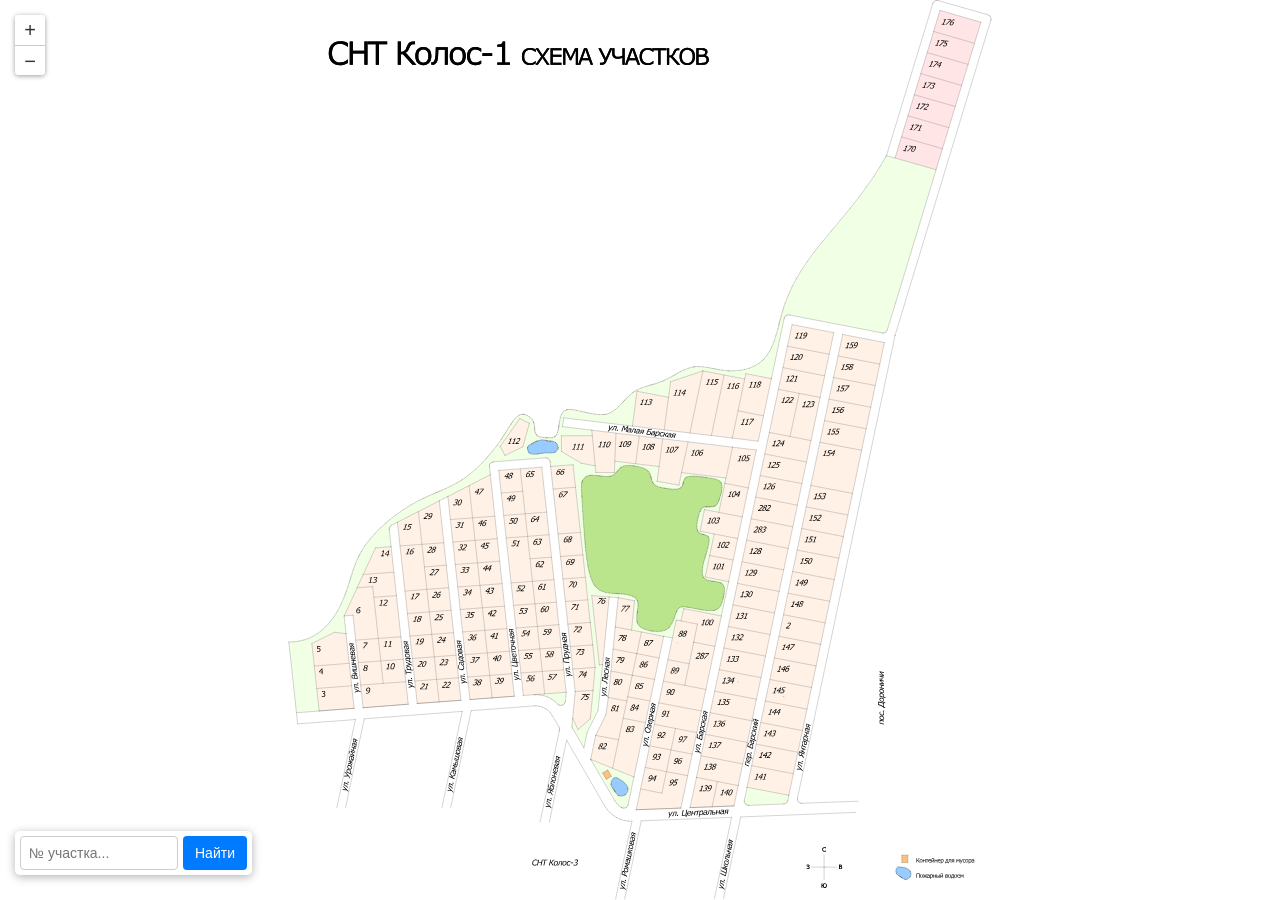
==== commit 1ecca9b8: "Отображение оплат и показаний на схеме участков" ====
--- a/static/scheme.html
+++ b/static/scheme.html
@@ -4,7 +4,7 @@
   <meta charset="utf-8">
   <meta name="viewport" content="width=device-width, initial-scale=1, maximum-scale=1, user-scalable=no">
   <title>Схема участков</title>
-  <link rel="stylesheet" href="css/scheme.css">
+  <link rel="stylesheet" href="css/scheme.css?v=20261107">
 </head>
 <body>
   <div id="view">
@@ -23,7 +23,8 @@
   </div>
   <div id="tip" role="dialog"></div>
 
+  <script src="js/treasurer-config.js"></script>
   <script src="js/plots.js"></script>
-  <script src="js/scheme.js"></script>
+  <script src="js/scheme.js?v=20261107"></script>
 </body>
 </html>
--- a/static/css/scheme.css
+++ b/static/css/scheme.css
@@ -51,7 +51,7 @@
 #scheme #lines, #scheme #text, #scheme #areas, #scheme .bg { pointer-events: none; }
 
 /* --- страница и интерфейс --- */
-html, body { margin: 0; height: 100%; overflow: hidden; background: #eee;
+html, body { margin: 0; height: 100%; overflow: hidden; background: var(--bg);
   font-family: "Segoe UI", Tahoma, Helvetica, Arial, sans-serif; -webkit-text-size-adjust: 100%; }
 #view { position: absolute; inset: 0; touch-action: none; cursor: grab; user-select: none; -webkit-user-select: none; }
 #view:active { cursor: grabbing; }
@@ -80,3 +80,8 @@
 @media (max-width: 600px) {
   #zoom, #search { display: none; }
 }
+
+#tip .mypay { margin-top: 10px; padding-top: 10px; border-top: 1px solid #e3e3e3; }
+#tip .paybtn { width: 100%; padding: 8px 10px; border: 0; border-radius: 6px; background: var(--accent); color: #fff; font: inherit; font-size: 13px; cursor: pointer; }
+#tip .paytitle { font-weight: 600; margin-bottom: 6px; }
+#tip .paynote { color: #777; font-size: 11px; margin-top: 6px; }
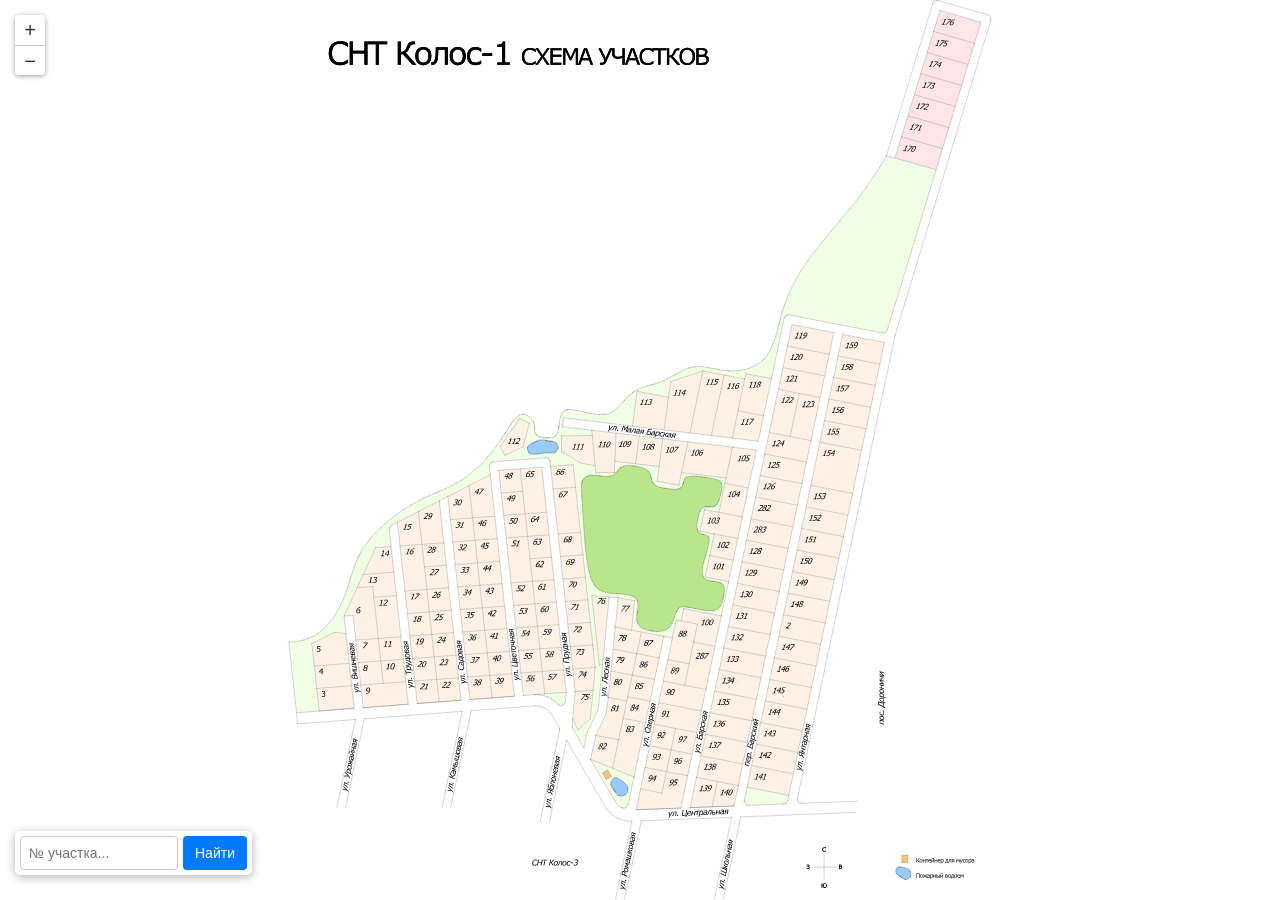
==== commit 6f315f86: "Верификация показаний счетчиков по фото" ====
--- a/static/scheme.html
+++ b/static/scheme.html
@@ -25,6 +25,6 @@
 
   <script src="js/treasurer-config.js"></script>
   <script src="js/plots.js"></script>
-  <script src="js/scheme.js?v=20261107"></script>
+  <script src="js/scheme.js?v=20261108"></script>
 </body>
 </html>
